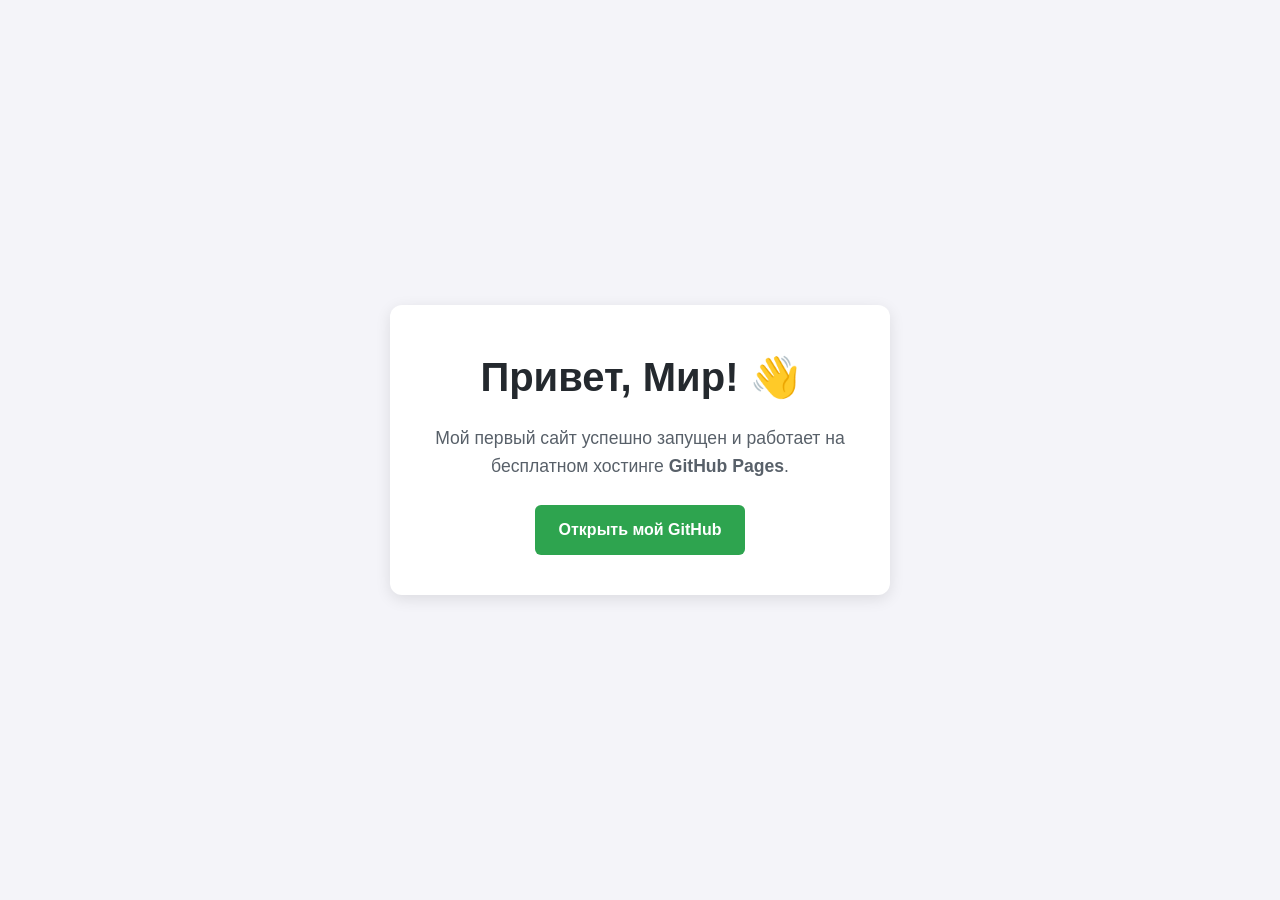
==== index.html @ ba8c6f5c "создание индекс страницы" ====
<!DOCTYPE html>
<html lang="ru">
<head>
    <meta charset="UTF-8">
    <meta name="viewport" content="width=device-width, initial-scale=1.0">
    <title>Мой Сайт на GitHub Pages</title>
    <style>
        /* Базовые стили для обнуления отступов */
        * {
            margin: 0;
            padding: 0;
            box-sizing: border-box;
        }

        body {
            font-family: 'Segoe UI', Tahoma, Geneva, Verdana, sans-serif;
            line-height: 1.6;
            color: #333;
            background-color: #f4f4f9;
            display: flex;
            justify-content: center;
            align-items: center;
            min-height: 100vh;
        }

        /* Контейнер главной карточки */
        .container {
            text-align: center;
            background: #ffffff;
            padding: 40px;
            border-radius: 12px;
            box-shadow: 0 4px 15px rgba(0, 0, 0, 0.1);
            max-width: 500px;
            width: 90%;
        }

        h1 {
            color: #24292e; /* Цвет в стиле GitHub */
            margin-bottom: 15px;
            font-size: 2.5rem;
        }

        p {
            color: #586069;
            margin-bottom: 25px;
            font-size: 1.1rem;
        }

        /* Стильная кнопка */
        .btn {
            display: inline-block;
            background-color: #2ea44f; /* Зеленый цвет GitHub */
            color: white;
            text-decoration: none;
            padding: 12px 24px;
            border-radius: 6px;
            font-weight: bold;
            transition: background 0.2s ease;
        }

        .btn:hover {
            background-color: #2c974b;
        }
    </style>
</head>
<body>

    <div class="container">
        <h1>Привет, Мир! 👋</h1>
        <p>Мой первый сайт успешно запущен и работает на бесплатном хостинге <strong>GitHub Pages</strong>.</p>
        <a href="https://github.com" target="_blank" class="btn">Открыть мой GitHub</a>
    </div>

</body>
</html>
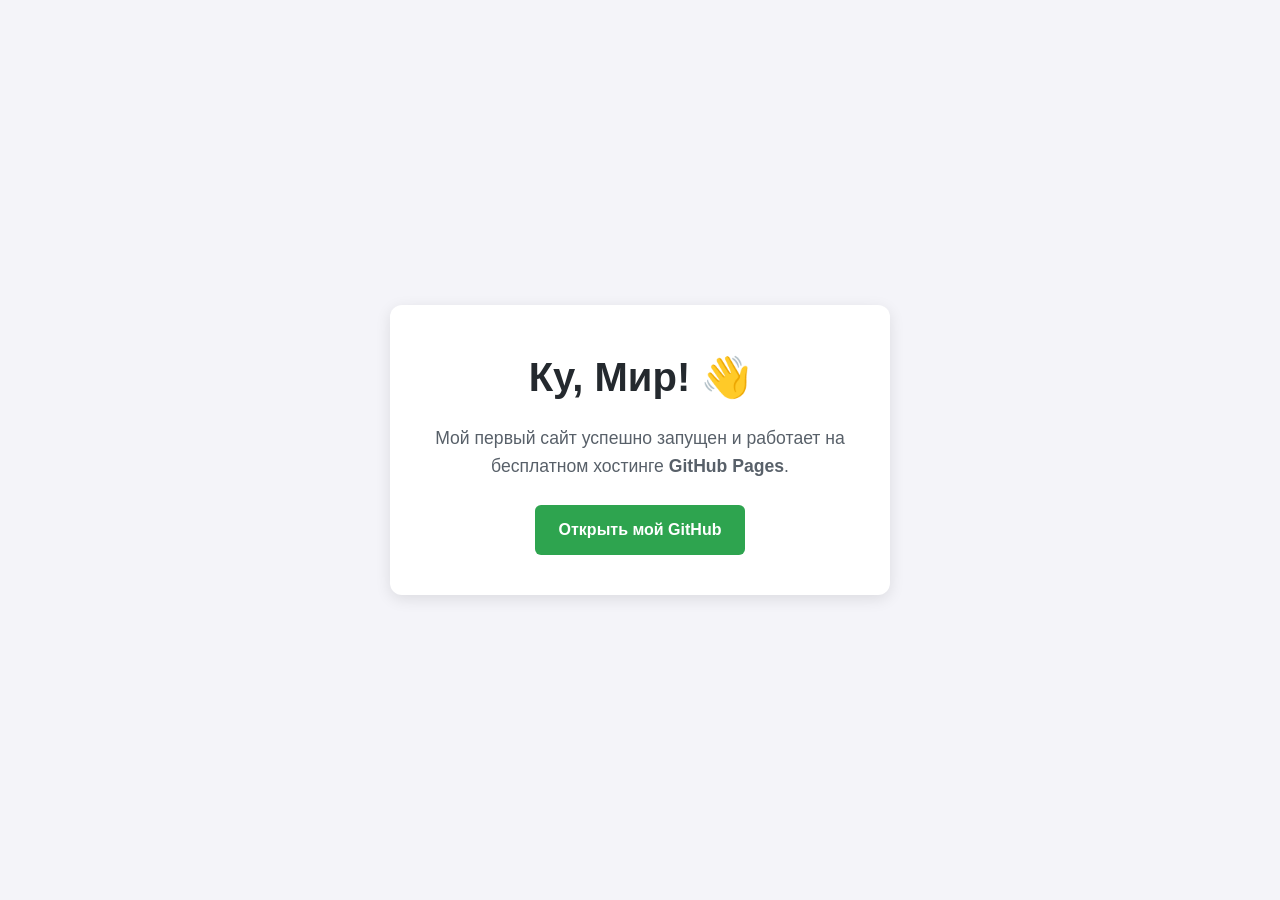
==== commit e97224a7: "первое редактирование" ====
--- a/index.html
+++ b/index.html
@@ -66,7 +66,7 @@
 <body>
 
     <div class="container">
-        <h1>Привет, Мир! 👋</h1>
+        <h1>Ку, Мир! 👋</h1>
         <p>Мой первый сайт успешно запущен и работает на бесплатном хостинге <strong>GitHub Pages</strong>.</p>
         <a href="https://github.com" target="_blank" class="btn">Открыть мой GitHub</a>
     </div>
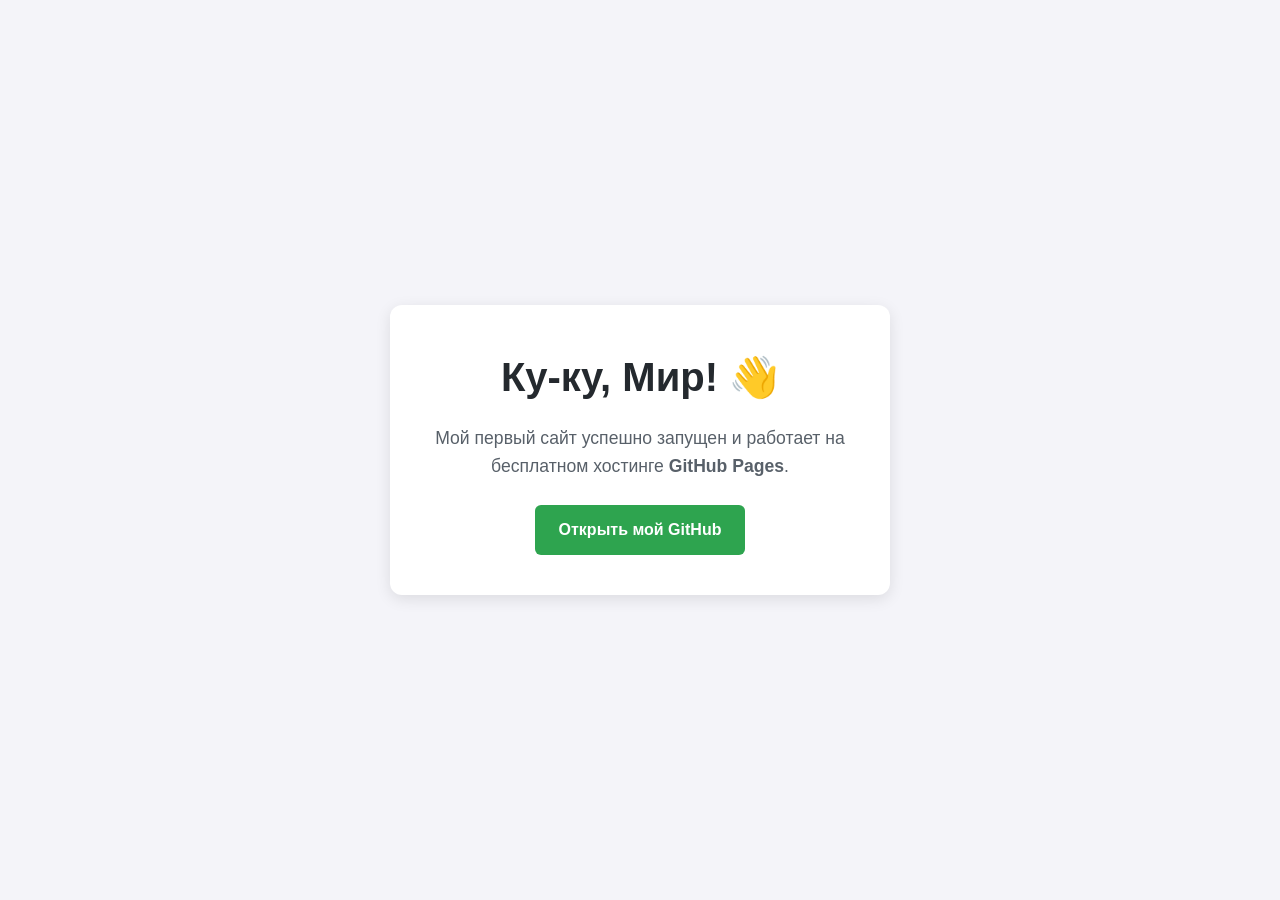
==== commit 29790b8f: "ъх" ====
--- a/index.html
+++ b/index.html
@@ -3,7 +3,7 @@
 <head>
     <meta charset="UTF-8">
     <meta name="viewport" content="width=device-width, initial-scale=1.0">
-    <title>Мой Сайт на GitHub Pages</title>
+    <title>Мой Сайт на GitHub тестируется</title>
     <style>
         /* Базовые стили для обнуления отступов */
         * {
@@ -66,7 +66,7 @@
 <body>
 
     <div class="container">
-        <h1>Ку, Мир! 👋</h1>
+        <h1>Ку-ку, Мир! 👋</h1>
         <p>Мой первый сайт успешно запущен и работает на бесплатном хостинге <strong>GitHub Pages</strong>.</p>
         <a href="https://github.com" target="_blank" class="btn">Открыть мой GitHub</a>
     </div>
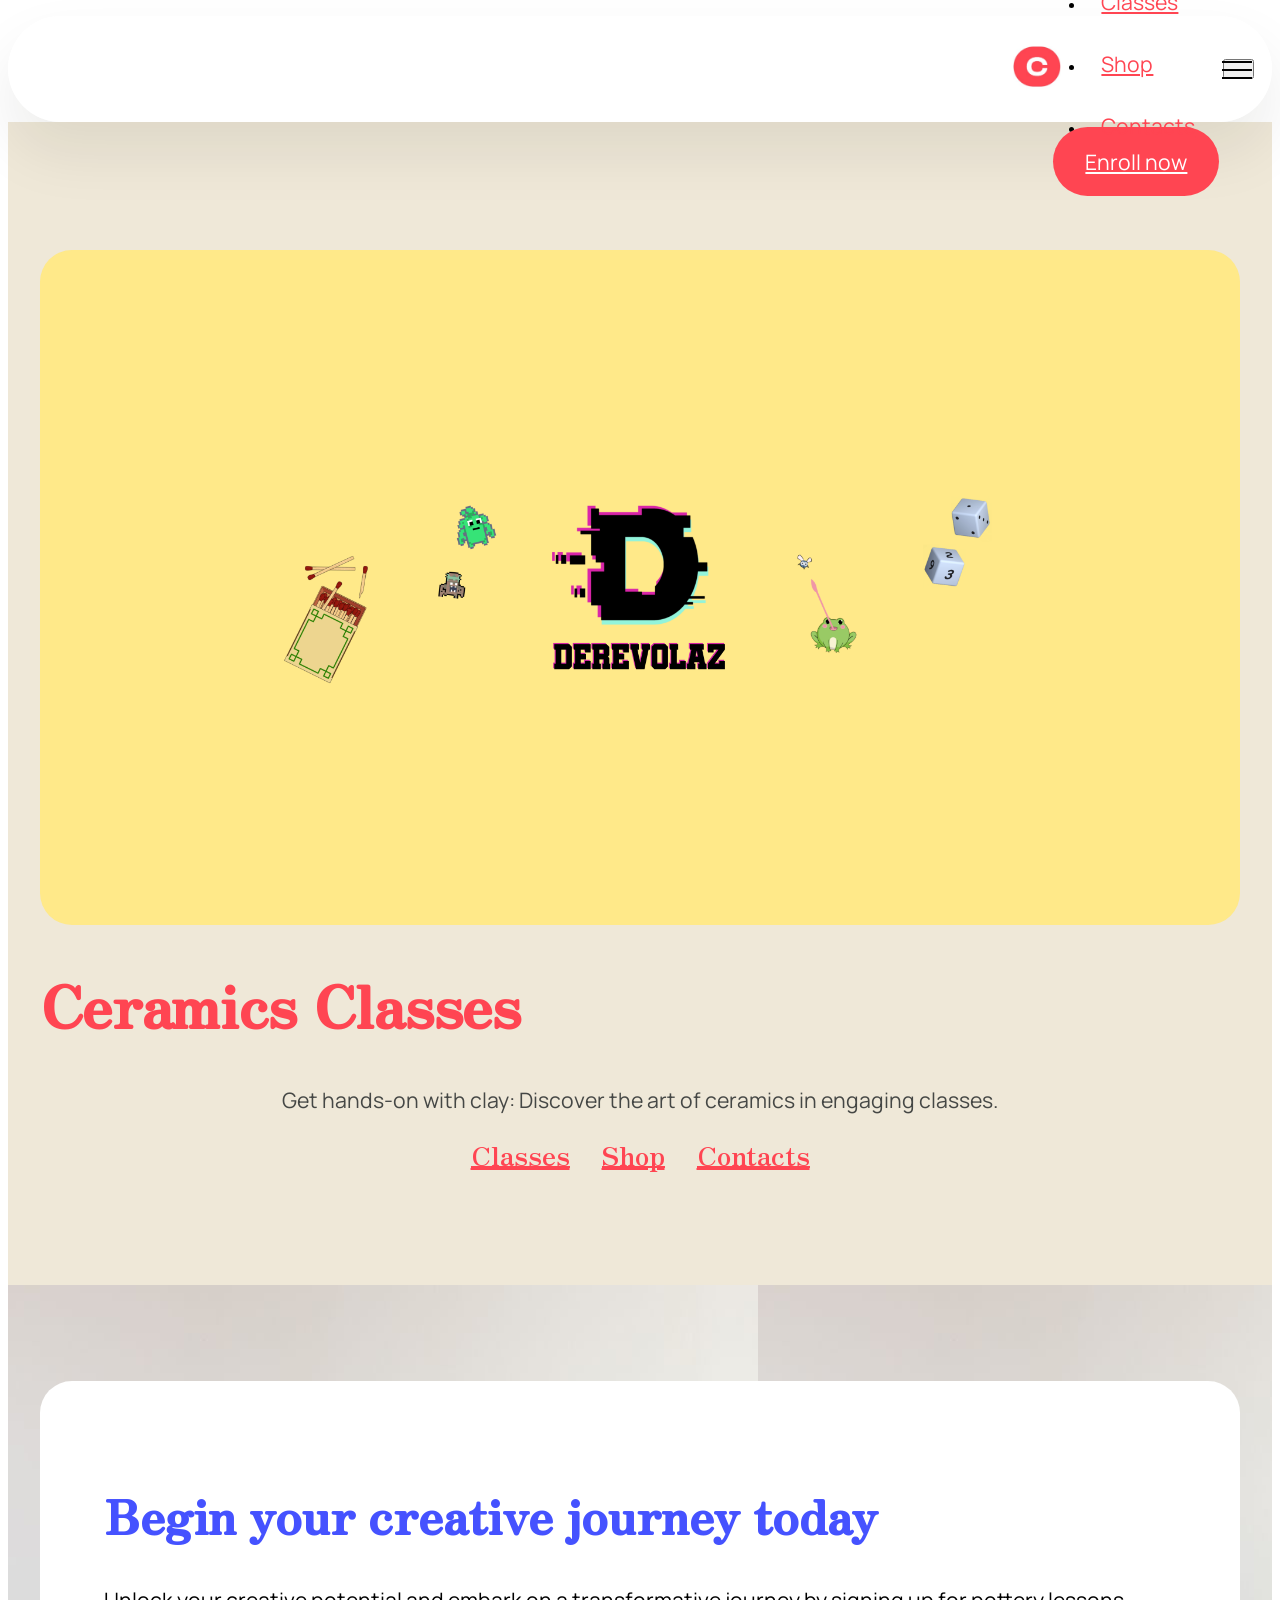
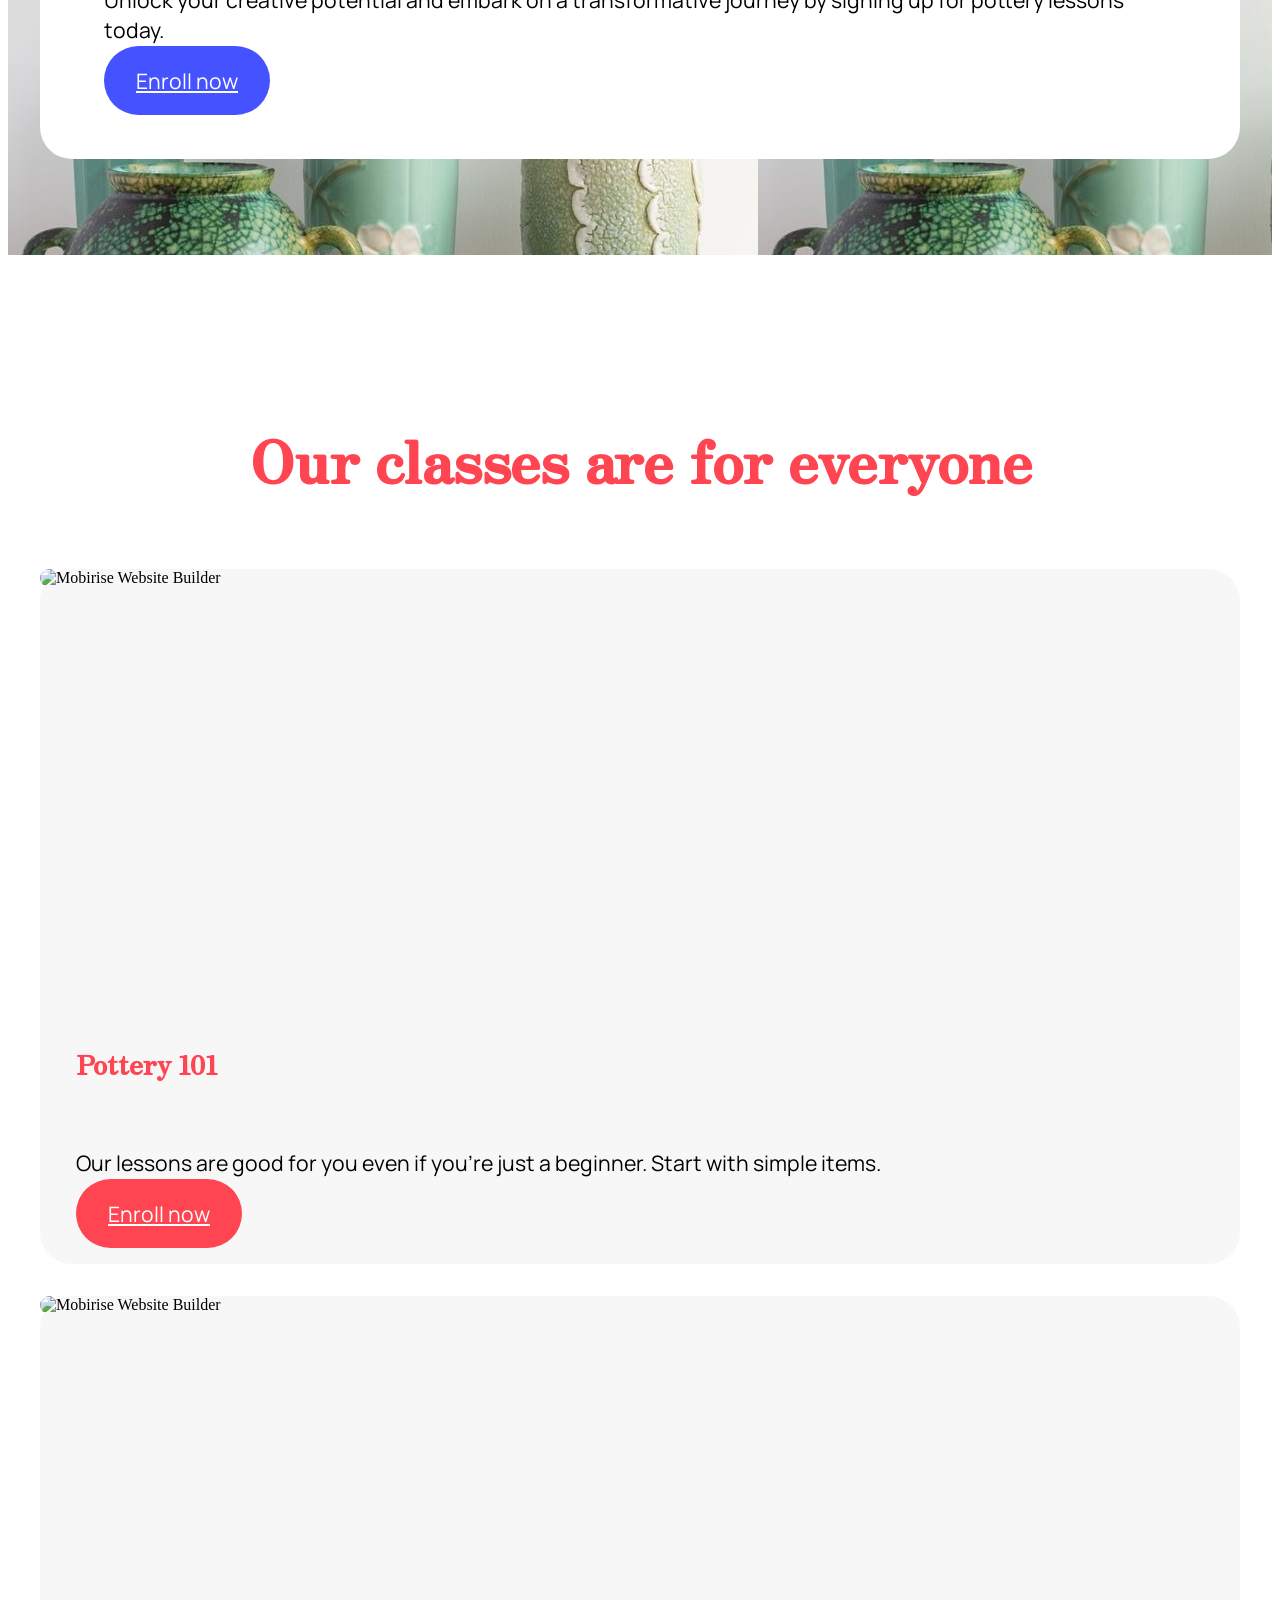
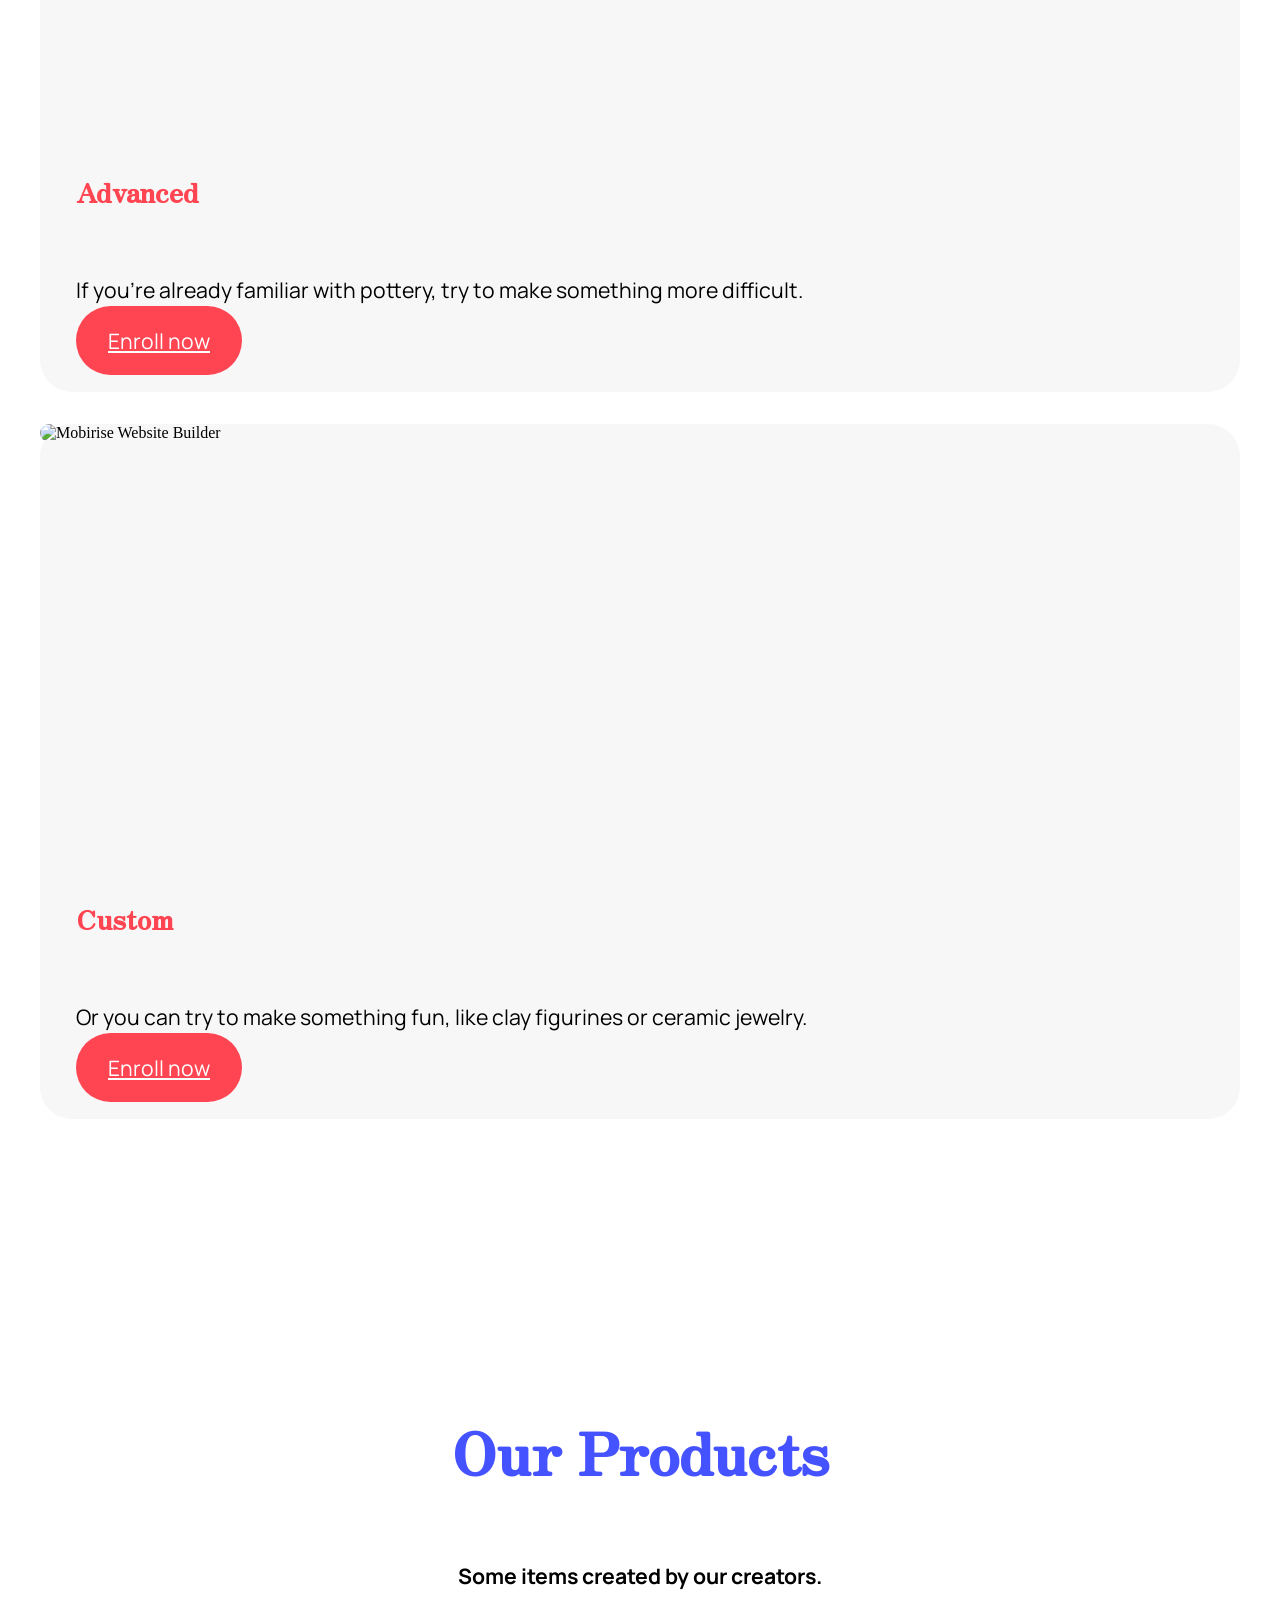
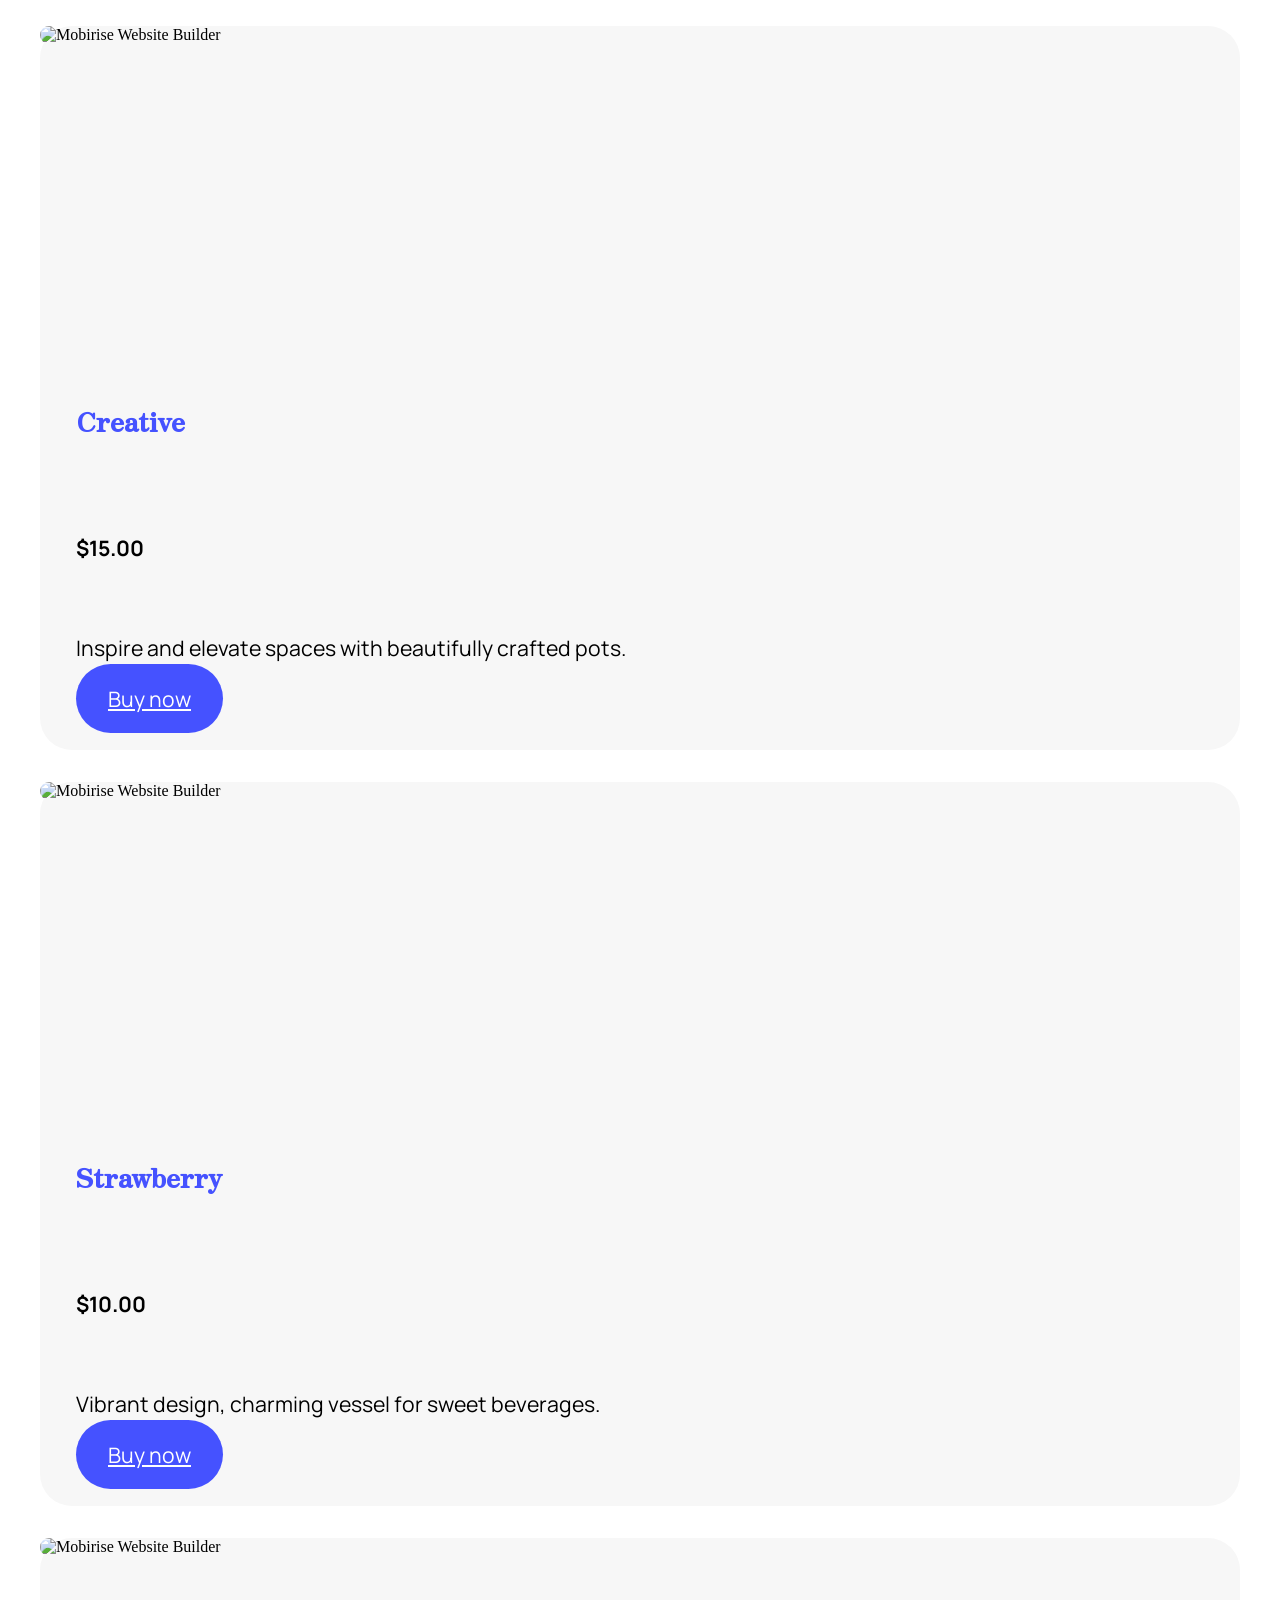
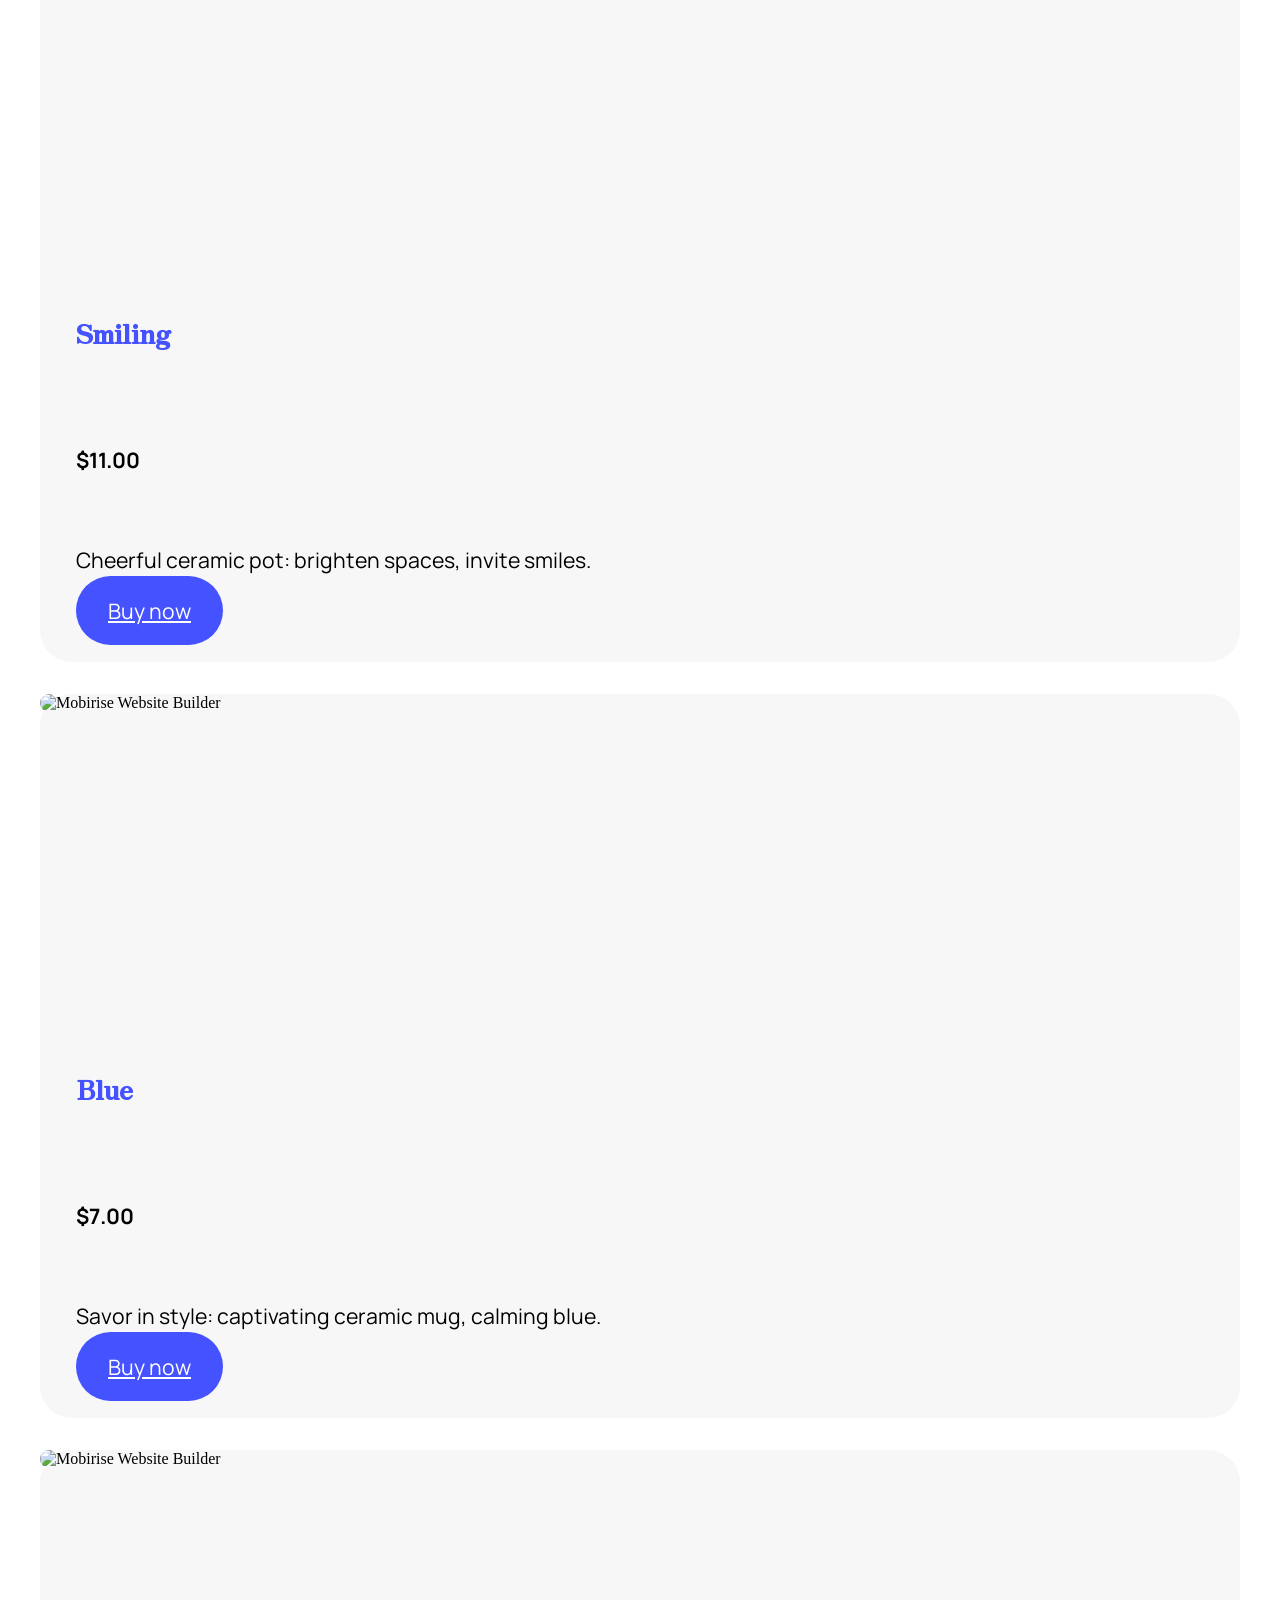
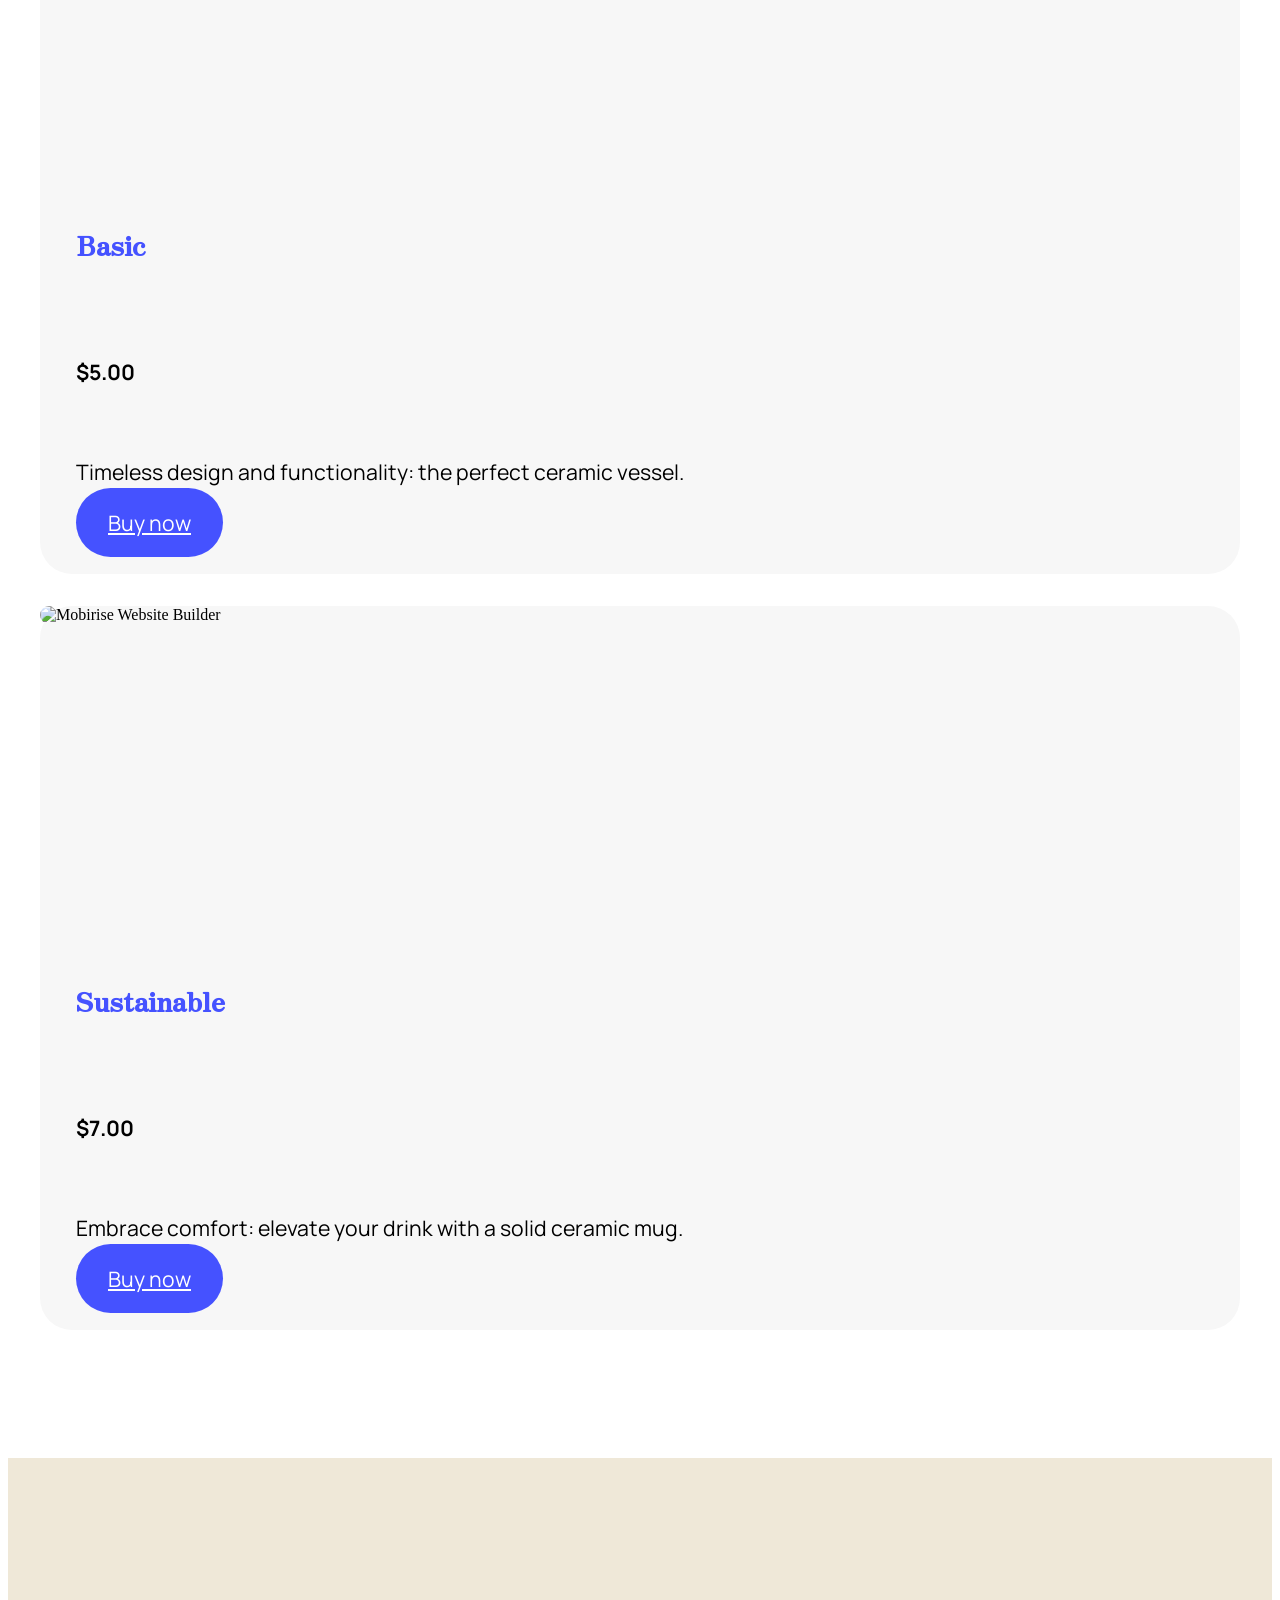
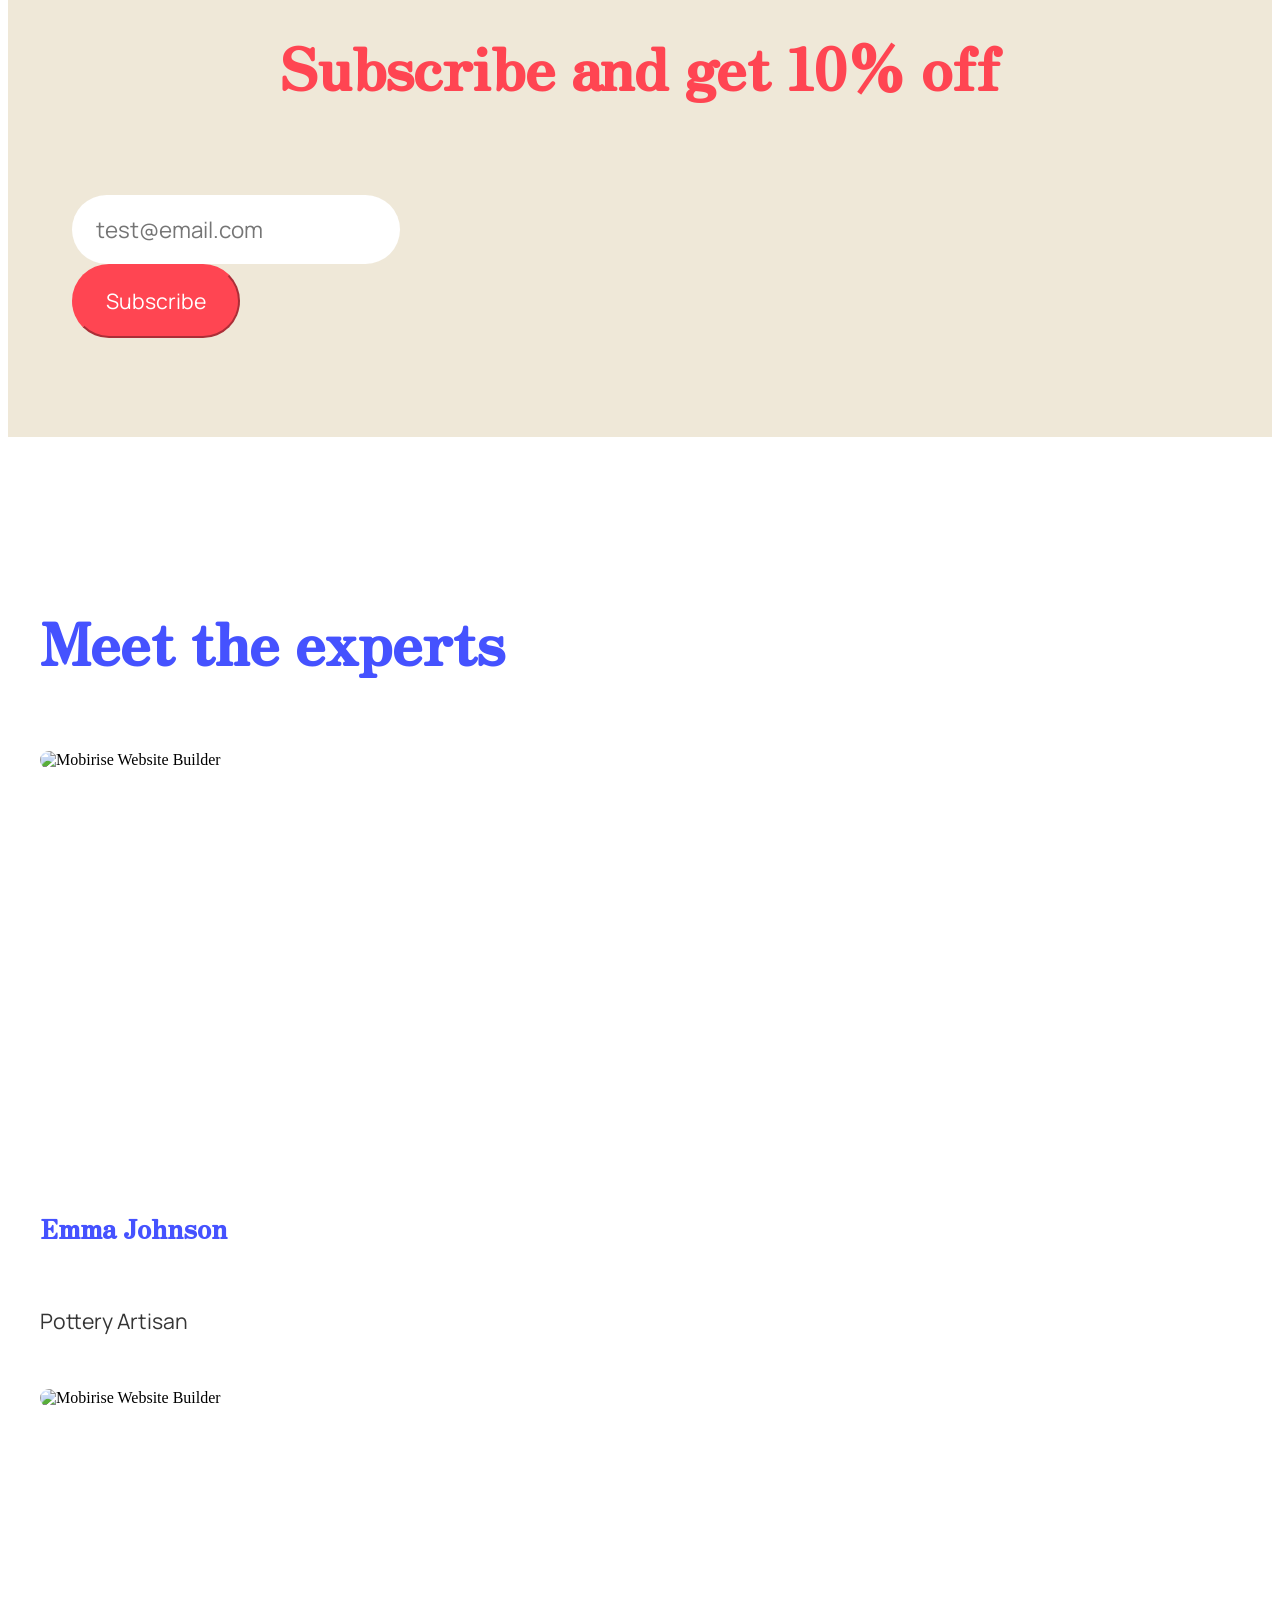
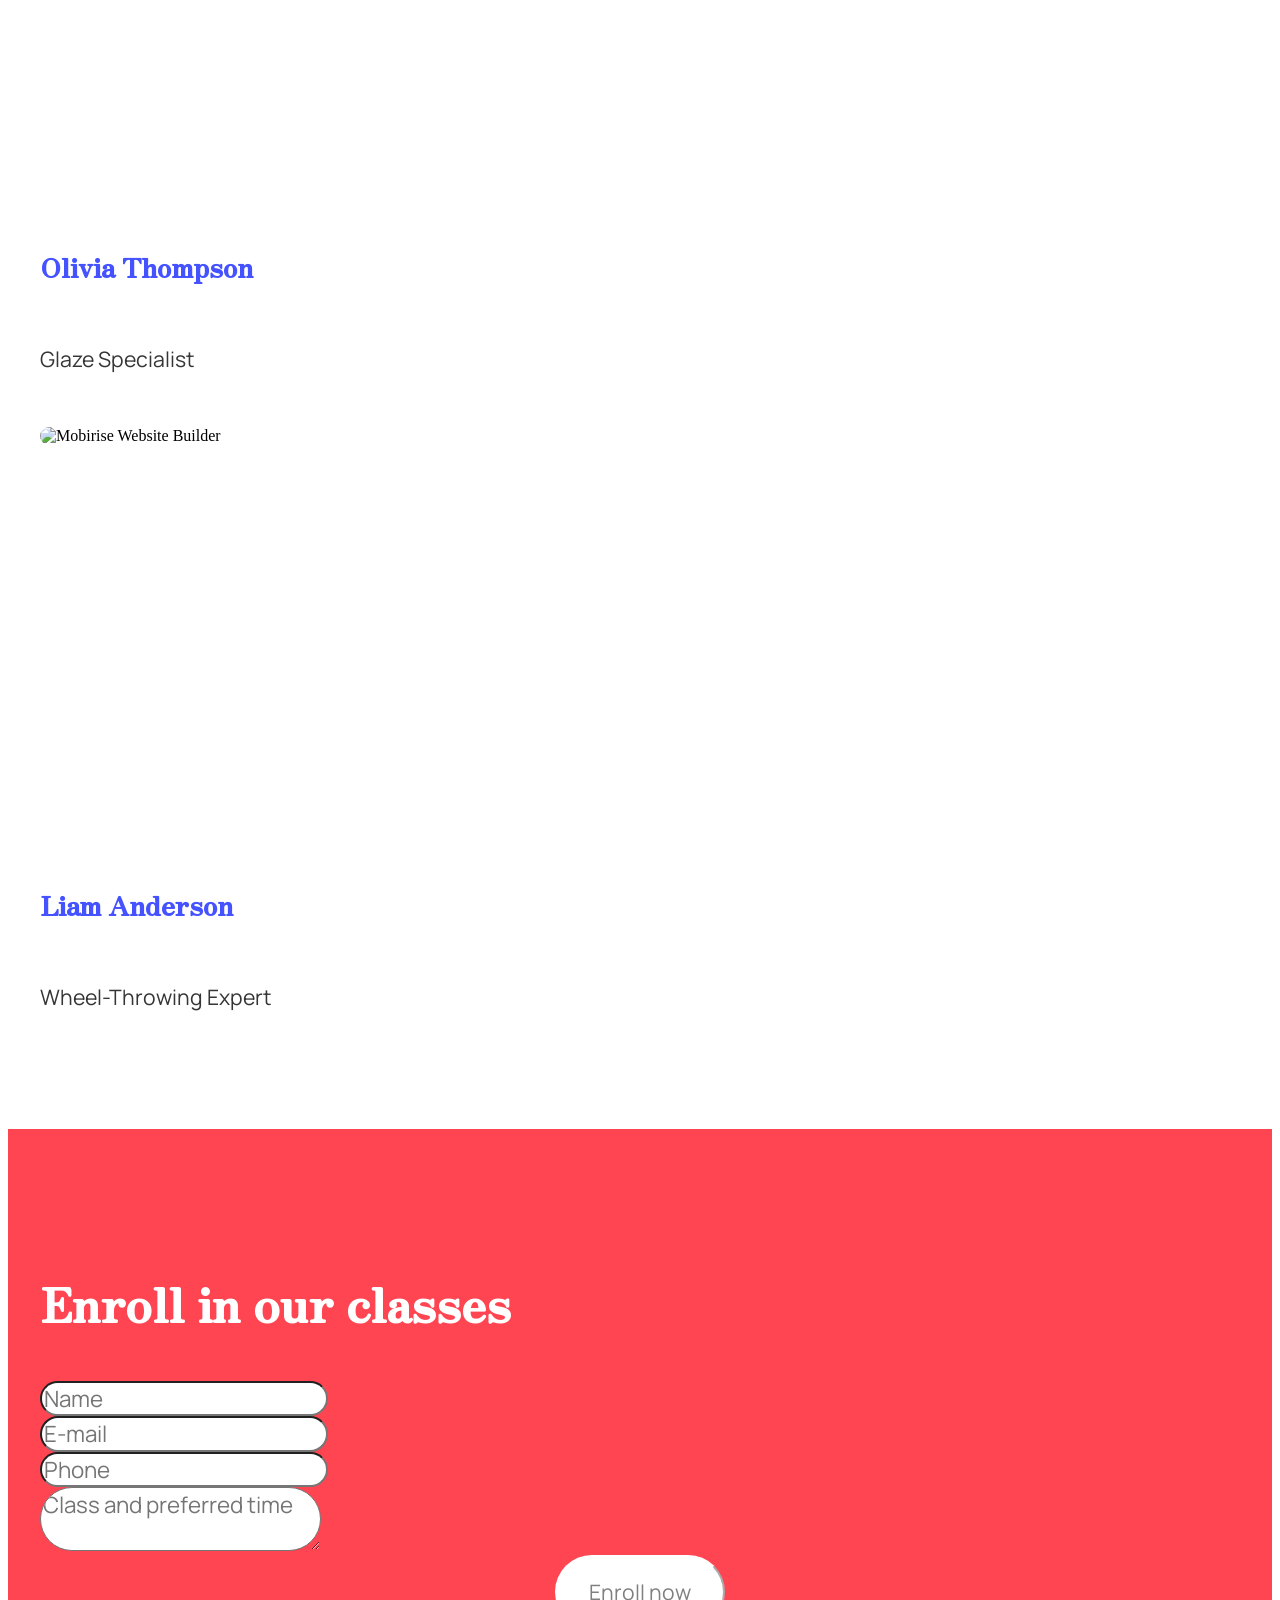
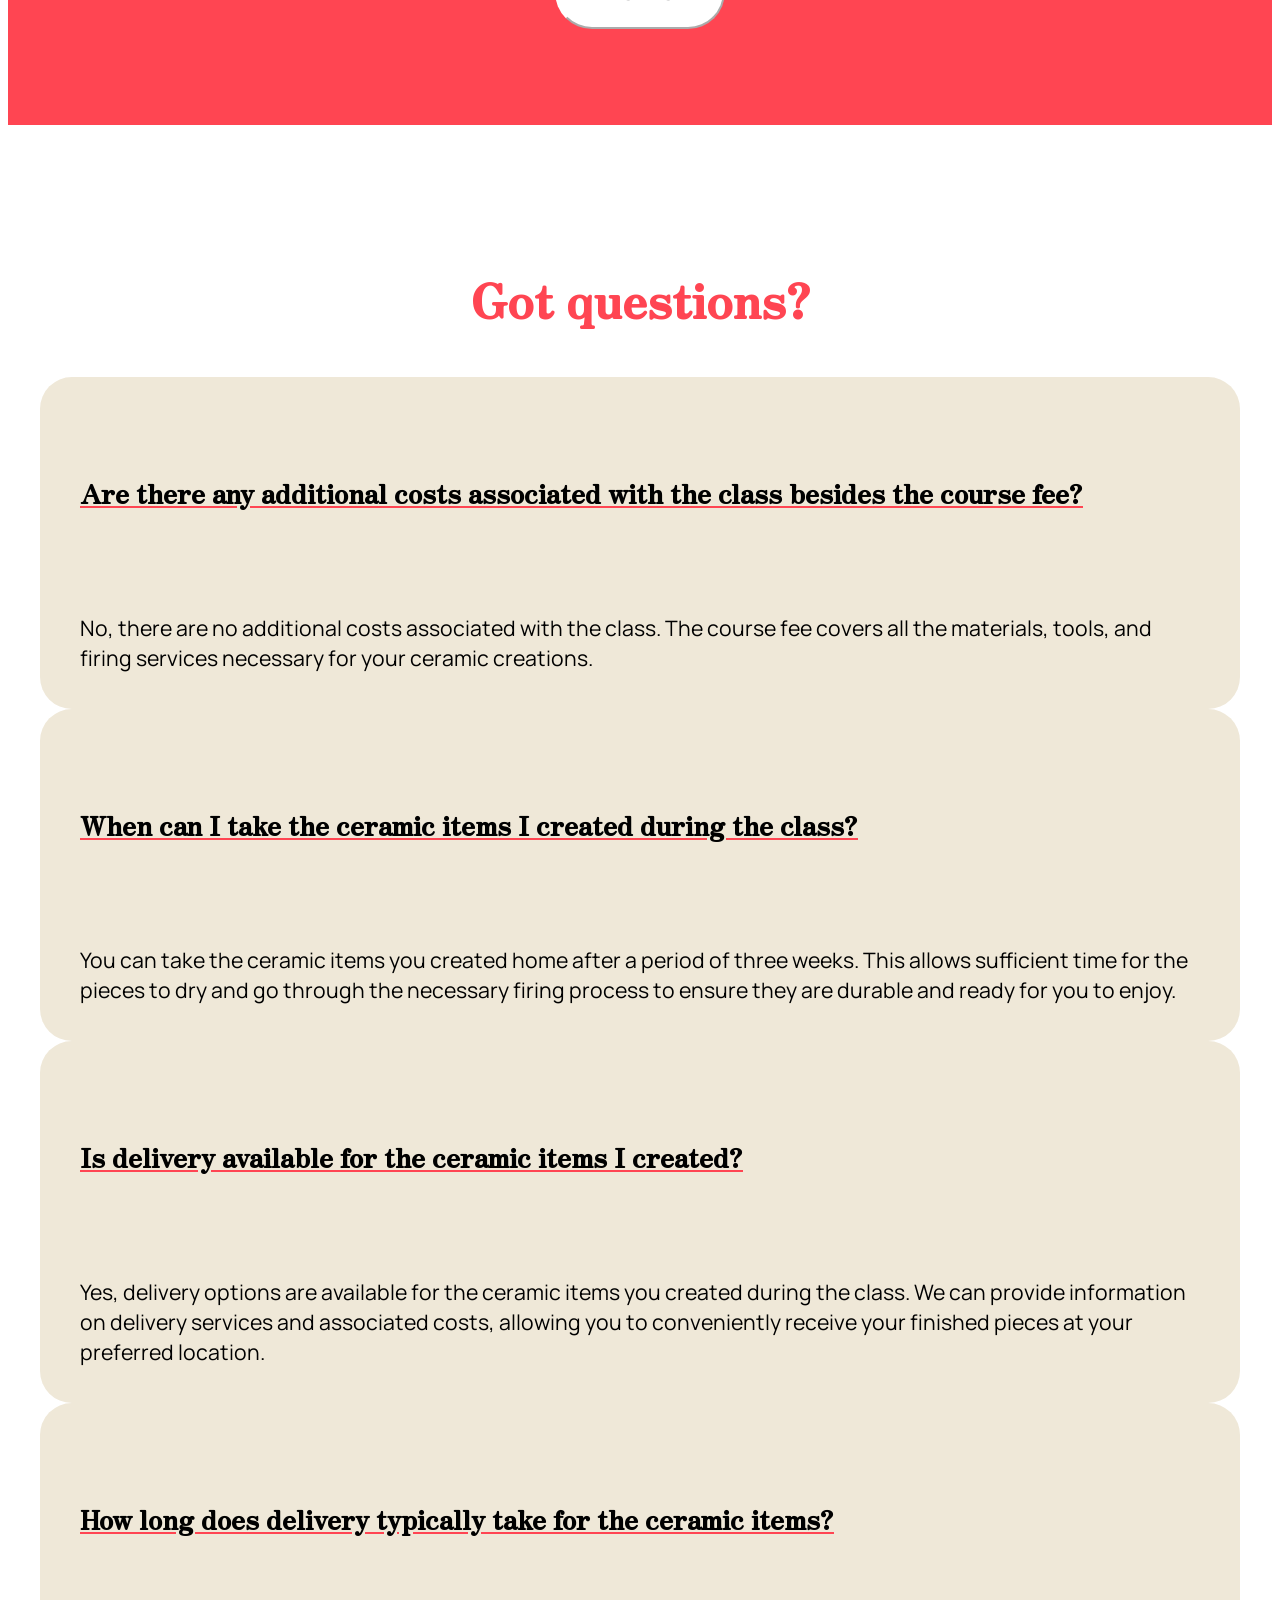
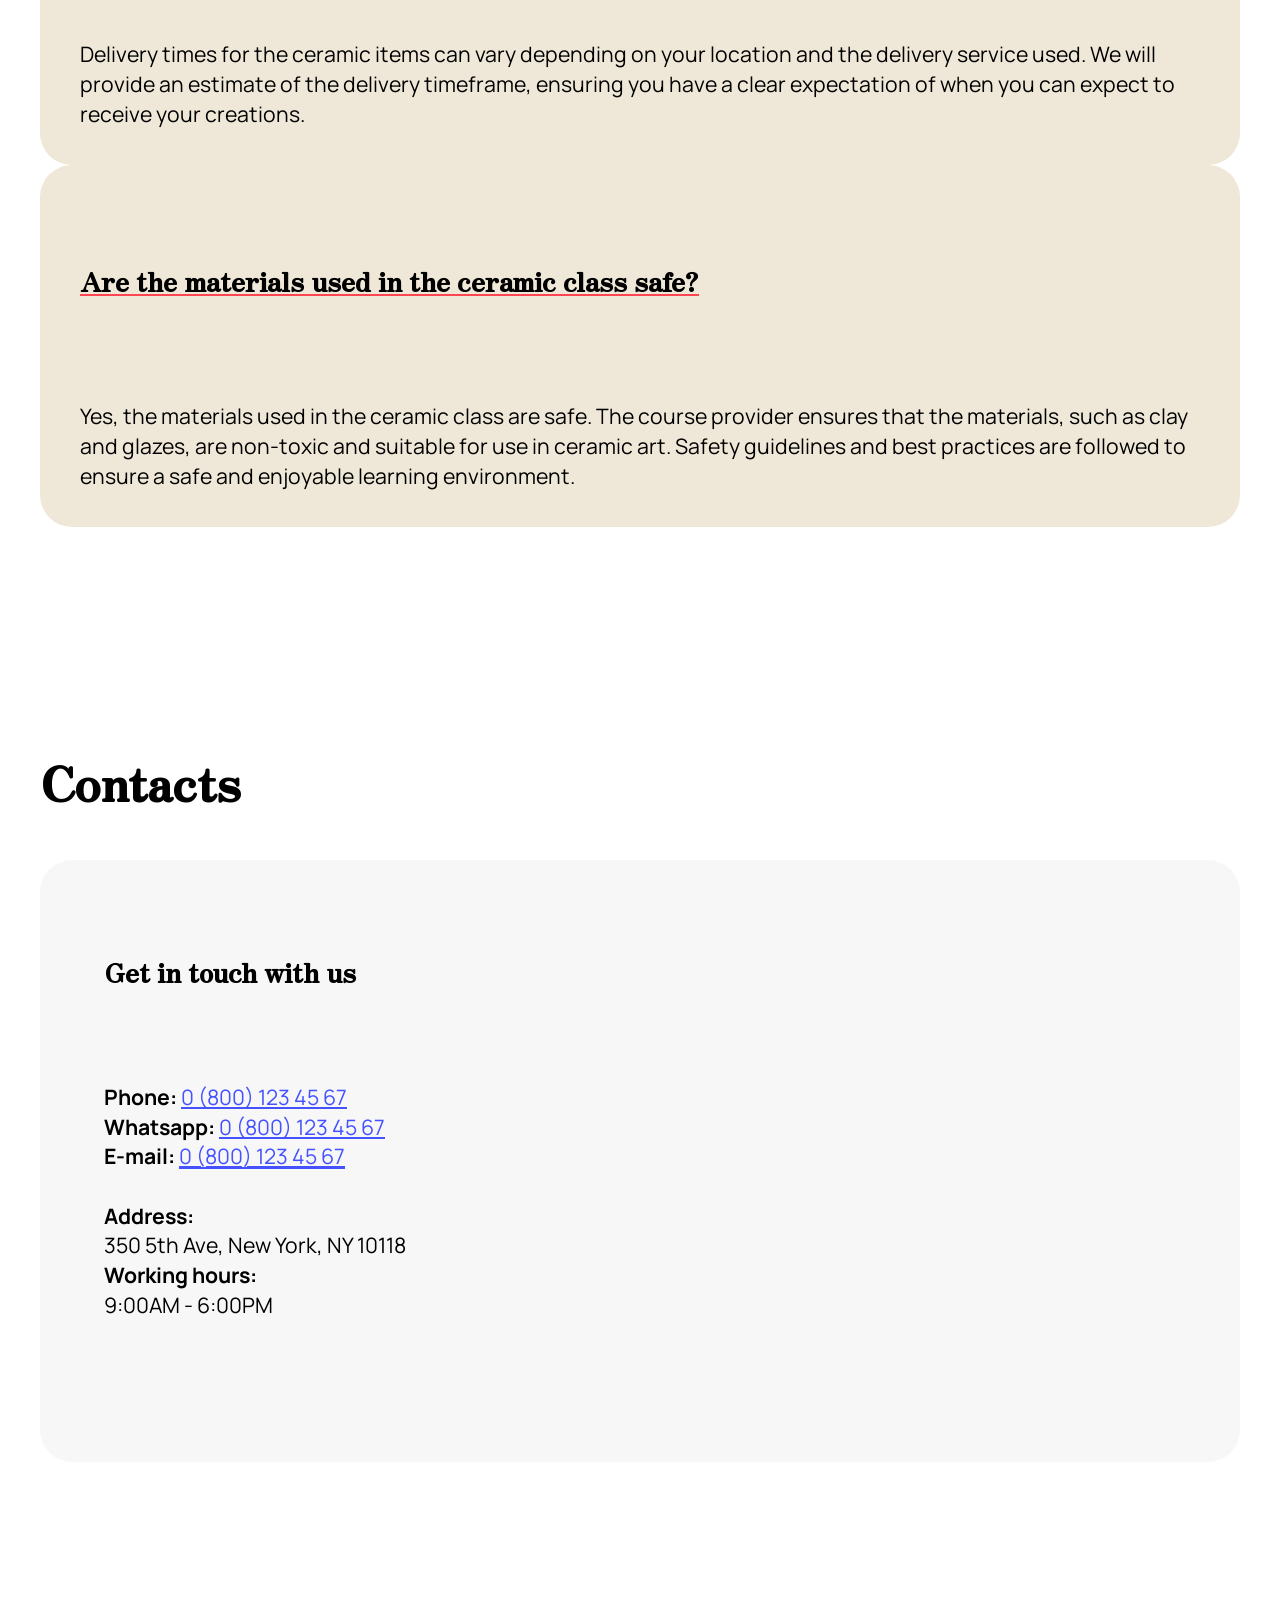
==== commit f2ed6db7: "Add files via upload" ====
--- a/index.html
+++ b/index.html
@@ -1,75 +1,641 @@
-<!DOCTYPE html>
-<html lang="ru">
-<head>
-    <meta charset="UTF-8">
-    <meta name="viewport" content="width=device-width, initial-scale=1.0">
-    <title>Мой Сайт на GitHub тестируется</title>
-    <style>
-        /* Базовые стили для обнуления отступов */
-        * {
-            margin: 0;
-            padding: 0;
-            box-sizing: border-box;
-        }
-
-        body {
-            font-family: 'Segoe UI', Tahoma, Geneva, Verdana, sans-serif;
-            line-height: 1.6;
-            color: #333;
-            background-color: #f4f4f9;
-            display: flex;
-            justify-content: center;
-            align-items: center;
-            min-height: 100vh;
-        }
-
-        /* Контейнер главной карточки */
-        .container {
-            text-align: center;
-            background: #ffffff;
-            padding: 40px;
-            border-radius: 12px;
-            box-shadow: 0 4px 15px rgba(0, 0, 0, 0.1);
-            max-width: 500px;
-            width: 90%;
-        }
-
-        h1 {
-            color: #24292e; /* Цвет в стиле GitHub */
-            margin-bottom: 15px;
-            font-size: 2.5rem;
-        }
-
-        p {
-            color: #586069;
-            margin-bottom: 25px;
-            font-size: 1.1rem;
-        }
-
-        /* Стильная кнопка */
-        .btn {
-            display: inline-block;
-            background-color: #2ea44f; /* Зеленый цвет GitHub */
-            color: white;
-            text-decoration: none;
-            padding: 12px 24px;
-            border-radius: 6px;
-            font-weight: bold;
-            transition: background 0.2s ease;
-        }
-
-        .btn:hover {
-            background-color: #2c974b;
-        }
-    </style>
-</head>
-<body>
-
-    <div class="container">
-        <h1>Ку-ку, Мир! 👋</h1>
-        <p>Мой первый сайт успешно запущен и работает на бесплатном хостинге <strong>GitHub Pages</strong>.</p>
-        <a href="https://github.com" target="_blank" class="btn">Открыть мой GitHub</a>
-    </div>
-
-</body>
-</html>
+<!DOCTYPE html>
+<html  >
+<head>
+  <!-- Site made with Mobirise Website Builder v6.1.12, https://mobirise.com -->
+  <meta charset="UTF-8">
+  <meta http-equiv="X-UA-Compatible" content="IE=edge">
+  <meta name="generator" content="Mobirise v6.1.12, mobirise.com">
+  <meta name="viewport" content="width=device-width, initial-scale=1, minimum-scale=1">
+  <link rel="shortcut icon" href="assets/images/screenshot-116.jpg" type="image/x-icon">
+  <meta name="description" content="">
+  
+  
+  <title>Home</title>
+  <link rel="stylesheet" href="assets/web/assets/mobirise-icons2/mobirise2.css">
+  <link rel="stylesheet" href="assets/bootstrap/css/bootstrap.min.css">
+  <link rel="stylesheet" href="assets/animatecss/animate.css">
+  <link rel="stylesheet" href="assets/dropdown/css/style.css">
+  <link rel="stylesheet" href="assets/socicon/css/styles.css">
+  <link rel="stylesheet" href="assets/theme/css/style.css">
+  <link rel="preload" href="https://fonts.googleapis.com/css?family=Zen+Antique:400&display=swap" as="style" onload="this.onload=null;this.rel='stylesheet'">
+  <noscript><link rel="stylesheet" href="https://fonts.googleapis.com/css?family=Zen+Antique:400&display=swap"></noscript>
+  <link rel="preload" href="https://fonts.googleapis.com/css?family=Manrope:200,300,400,500,600,700,800&display=swap" as="style" onload="this.onload=null;this.rel='stylesheet'">
+  <noscript><link rel="stylesheet" href="https://fonts.googleapis.com/css?family=Manrope:200,300,400,500,600,700,800&display=swap"></noscript>
+  <link rel="preload" as="style" href="assets/mobirise/css/mbr-additional.css?v=Y5Imvc"><link rel="stylesheet" href="assets/mobirise/css/mbr-additional.css?v=Y5Imvc" type="text/css">
+
+  
+  
+  
+</head>
+<body>
+  
+  <section data-bs-version="5.1" class="menu menu1 cid-tJGsCG1vVL" once="menu" id="menu01-1">
+	
+
+	<nav class="navbar navbar-dropdown navbar-fixed-top navbar-expand-lg">
+		<div class="container">
+			<div class="navbar-brand">
+				<span class="navbar-logo">
+					<a href="https://mobiri.se">
+						<img src="assets/images/screenshot-116.jpg" alt="Mobirise Website Builder" style="height: 3rem;">
+					</a>
+				</span>
+				
+			</div>
+			<button class="navbar-toggler" type="button" data-toggle="collapse" data-bs-toggle="collapse" data-target="#navbarSupportedContent" data-bs-target="#navbarSupportedContent" aria-controls="navbarNavAltMarkup" aria-expanded="false" aria-label="Toggle navigation">
+				<div class="hamburger">
+					<span></span>
+					<span></span>
+					<span></span>
+					<span></span>
+				</div>
+			</button>
+			<div class="collapse navbar-collapse" id="navbarSupportedContent">
+				<ul class="navbar-nav nav-dropdown" data-app-modern-menu="true"><li class="nav-item">
+						<a class="nav-link link text-primary display-4" href="index.html#features04-3">Classes</a>
+					</li>
+					<li class="nav-item">
+						<a class="nav-link link text-primary display-4" href="index.html#top" aria-expanded="false">Shop</a>
+					</li>
+					<li class="nav-item">
+						<a class="nav-link link text-primary display-4" href="index.html#contacts3-1">Contacts</a>
+					</li></ul>
+				
+				<div class="navbar-buttons mbr-section-btn"><a class="btn btn-primary display-4" href="index.html#form02-0"> Enroll now</a></div>
+			</div>
+		</div>
+	</nav>
+</section>
+
+<section data-bs-version="5.1" class="header16 cid-tJGs7X2OSn" id="header16-0">
+  
+
+  
+  
+
+  <div class="text-center container">
+    <div class="row justify-content-center mb-4">
+      <div class="col-12 col-lg-12">
+        <div class="image-wrap">
+          <img src="assets/images/logo-fon-youtybe-40962304.png" alt="Mobirise Website Builder">
+        </div>
+      </div>
+    </div>
+    <div class="row justify-content-center">
+      <div class="col-md-12 col-lg-9">
+        <h1 class="mbr-section-title mbr-fonts-style mt-4 display-1"><strong>Ceramics Classes</strong></h1>
+        <p class="mbr-text mbr-fonts-style mt-4 display-7">Get hands-on with clay: Discover the art of ceramics in engaging classes.</p>
+        <div class="row-links mt-4">
+          <ul class="header-menu">
+            
+            
+            
+            
+          <li class="header-menu-item mbr-fonts-style display-5"><a href="index.html#features04-3" class="text-primary">Classes</a></li><li class="header-menu-item mbr-fonts-style display-5"><a href="index.html#features04-5" class="text-primary">Shop</a></li><li class="header-menu-item mbr-fonts-style display-5"><a href="index.html#contacts3-1" class="text-primary">Contacts</a></li></ul>
+        </div>
+      </div>
+    </div>
+  </div>
+</section>
+
+<section data-bs-version="5.1" class="header14 cid-tJGD1DIY2H" id="header14-2">
+	
+
+	
+	<div class="mbr-overlay" style="opacity: 0.3; background-color: rgb(255, 255, 255);"></div>
+	<div class="container">
+		<div class="row justify-content-center">
+			<div class="card col-12 col-md-12 col-lg-8">
+				<div class="card-wrapper">
+					<div class="card-box align-center">
+						<h1 class="card-title mbr-fonts-style mb-4 display-2"><strong>Begin your creative journey today</strong></h1>
+						<p class="mbr-text mbr-fonts-style mb-4 display-7">
+							Unlock your creative potential and embark on a transformative journey by signing up for pottery lessons today.
+						</p>
+						<div class="mbr-section-btn mt-4"><a class="btn btn-secondary display-7" href="index.html#form02-0">Enroll now</a></div>
+					</div>
+				</div>
+			</div>
+		</div>
+	</div>
+</section>
+
+<section data-bs-version="5.1" class="features4 cid-tJGEoKGifq" id="features04-3">
+	
+	
+	<div class="container">
+		<div class="mbr-section-head mb-5">
+			<h4 class="mbr-section-title mbr-fonts-style align-left mb-3 display-1"><strong>Our classes are for everyone</strong></h4>
+			
+			
+		</div>
+		<div class="row">
+			<div class="item features-image col-12 col-md-6 col-lg-4">
+				<div class="item-wrapper">
+					<div class="item-img">
+						<img src="assets/images/clayton-robbins-e3b0j05ic20-unsplash-1.jpg" alt="Mobirise Website Builder">
+					</div>
+					<div class="item-content">
+						<h5 class="item-title mbr-fonts-style display-5"><strong>Pottery 101</strong></h5>
+						
+						<p class="mbr-text mbr-fonts-style display-7">
+							Our lessons are good for you even if you're just a beginner. Start with simple items.
+						</p>
+						<div class="mbr-section-btn item-footer"><a href="index.html#form02-0" class="btn item-btn btn-primary display-7">Enroll now</a></div>
+					</div>
+
+				</div>
+			</div>
+			<div class="item features-image col-12 col-md-6 col-lg-4">
+				<div class="item-wrapper">
+					<div class="item-img">
+						<img src="assets/images/clayton-robbins-ypynhyr7xrs-unsplash-1.jpg" alt="Mobirise Website Builder">
+					</div>
+					<div class="item-content">
+						<h5 class="item-title mbr-fonts-style display-5">
+							<strong>Advanced</strong>
+						</h5>
+						
+						<p class="mbr-text mbr-fonts-style display-7">
+							If you're already familiar with pottery, try to make something more difficult.
+						</p>
+						<div class="mbr-section-btn item-footer"><a href="index.html#form02-0" class="btn item-btn btn-primary display-7">Enroll now</a></div>
+					</div>
+				</div>
+			</div>
+			<div class="item features-image col-12 col-md-6 col-lg-4">
+				<div class="item-wrapper">
+					<div class="item-img">
+						<img src="assets/images/clayton-robbins-kmzrutvsqai-unsplash-1.jpg" alt="Mobirise Website Builder">
+					</div>
+					<div class="item-content">
+						<h5 class="item-title mbr-fonts-style display-5">
+							<strong>Custom</strong></h5>
+						
+						<p class="mbr-text mbr-fonts-style display-7">
+							Or you can try to make something fun, like clay figurines or ceramic jewelry.<br>
+						</p>
+						<div class="mbr-section-btn item-footer"><a href="index.html#form02-0" class="btn item-btn btn-primary display-7">Enroll now</a></div>
+					</div>
+				</div>
+			</div>
+			
+			
+			
+		</div>
+	</div>
+</section>
+
+<section data-bs-version="5.1" class="features4 cid-tJGKiS9ad3" id="features04-5">
+	
+	
+	<div class="container">
+		<div class="mbr-section-head mb-5">
+			<h4 class="mbr-section-title mbr-fonts-style align-left mb-3 display-1">
+				<strong>Our Products</strong>
+			</h4>
+			<h5 class="mbr-section-subtitle mbr-fonts-style align-left mb-3 display-7">Some items created by our creators.</h5>
+			
+		</div>
+		<div class="row">
+			
+			<div class="item features-image col-12 col-md-6 col-lg-4 active">
+				<div class="item-wrapper">
+					<div class="item-img">
+						<img src="assets/images/fernando-lavin-qxaavqecvew-unsplash-1.jpg" alt="Mobirise Website Builder" data-slide-to="0" data-bs-slide-to="0">
+					</div>
+					<div class="item-content">
+						<h5 class="item-title mbr-fonts-style display-5">
+							<strong>Creative</strong>
+						</h5>
+						<h6 class="item-subtitle mbr-fonts-style display-7">
+							<strong>$15.00</strong>
+						</h6>
+						<p class="mbr-text mbr-fonts-style display-7">
+							Inspire and elevate spaces with beautifully crafted pots.
+						</p>
+						<div class="mbr-section-btn item-footer"><a href="" class="btn item-btn btn-secondary display-7">Buy now</a></div>
+					</div>
+				</div>
+			</div><div class="item features-image col-12 col-md-6 col-lg-4">
+				<div class="item-wrapper">
+					<div class="item-img">
+						<img src="assets/images/grant-durr-vfgskggimaa-unsplash-1.jpg" alt="Mobirise Website Builder" data-slide-to="1" data-bs-slide-to="1">
+					</div>
+					<div class="item-content">
+						<h5 class="item-title mbr-fonts-style display-5">
+							<strong>Strawberry</strong>
+						</h5>
+						<h6 class="item-subtitle mbr-fonts-style display-7">
+							<strong>$10.00</strong>
+						</h6>
+						<p class="mbr-text mbr-fonts-style display-7">
+							Vibrant design, charming vessel for sweet beverages.
+						</p>
+						<div class="mbr-section-btn item-footer"><a href="" class="btn item-btn btn-secondary display-7">Buy now</a></div>
+					</div>
+
+				</div>
+			</div>
+			<div class="item features-image col-12 col-md-6 col-lg-4">
+				<div class="item-wrapper">
+					<div class="item-img">
+						<img src="assets/images/faria-anzum-onk9ilkizs4-unsplash.jpg" alt="Mobirise Website Builder" data-slide-to="1" data-bs-slide-to="1">
+					</div>
+					<div class="item-content">
+						<h5 class="item-title mbr-fonts-style display-5">
+							<strong>Smiling</strong>
+						</h5>
+						<h6 class="item-subtitle mbr-fonts-style display-7">
+							<strong>$11.00</strong>
+						</h6>
+						<p class="mbr-text mbr-fonts-style display-7">
+							Cheerful ceramic pot: brighten spaces, invite smiles.<br>
+						</p>
+						<div class="mbr-section-btn item-footer"><a href="" class="btn item-btn btn-secondary display-7">Buy now</a></div>
+					</div>
+				</div>
+			</div>
+			<div class="item features-image col-12 col-md-6 col-lg-4">
+				<div class="item-wrapper">
+					<div class="item-img">
+						<img src="assets/images/christy-moyer-5ippjvbbyo-unsplash.jpg" alt="Mobirise Website Builder" data-slide-to="3" data-bs-slide-to="3">
+					</div>
+					<div class="item-content">
+						<h5 class="item-title mbr-fonts-style display-5">
+							<strong>Blue</strong>
+						</h5>
+						<h6 class="item-subtitle mbr-fonts-style display-7">
+							<strong>$7.00</strong>
+						</h6>
+						<p class="mbr-text mbr-fonts-style display-7">
+							Savor in style: captivating ceramic mug, calming blue.<br>
+						</p>
+						<div class="mbr-section-btn item-footer"><a href="" class="btn item-btn btn-secondary display-7">Buy now</a></div>
+					</div>
+				</div>
+			</div><div class="item features-image col-12 col-md-6 col-lg-4">
+				<div class="item-wrapper">
+					<div class="item-img">
+						<img src="assets/images/amin-hasani-kiifsibhkqw-unsplash.jpg" alt="Mobirise Website Builder" data-slide-to="4" data-bs-slide-to="4">
+					</div>
+					<div class="item-content">
+						<h5 class="item-title mbr-fonts-style display-5">
+							<strong>Basic</strong>
+						</h5>
+						<h6 class="item-subtitle mbr-fonts-style display-7">
+							<strong>$5.00</strong>
+						</h6>
+						<p class="mbr-text mbr-fonts-style display-7">
+							Timeless design and functionality: the perfect ceramic vessel.<br>
+						</p>
+						<div class="mbr-section-btn item-footer"><a href="" class="btn item-btn btn-secondary display-7">Buy now</a></div>
+					</div>
+				</div>
+			</div>
+			
+			<div class="item features-image col-12 col-md-6 col-lg-4">
+				<div class="item-wrapper">
+					<div class="item-img">
+						<img src="assets/images/annie-spratt-n42ogaqn32o-unsplash.jpg" alt="Mobirise Website Builder" data-slide-to="4" data-bs-slide-to="4">
+					</div>
+					<div class="item-content">
+						<h5 class="item-title mbr-fonts-style display-5">
+							<strong>Sustainable</strong>
+						</h5>
+						<h6 class="item-subtitle mbr-fonts-style display-7">
+							<strong>$7.00</strong>
+						</h6>
+						<p class="mbr-text mbr-fonts-style display-7">
+							Embrace comfort: elevate your drink with a solid ceramic mug.<br>
+						</p>
+						<div class="mbr-section-btn item-footer"><a href="" class="btn item-btn btn-secondary display-7">Buy now</a></div>
+					</div>
+				</div>
+			</div>
+		</div>
+	</div>
+</section>
+
+<section data-bs-version="5.1" class="form1 cid-tJGQpvh1d5" id="form01-6">
+	
+
+	
+
+	<div class="container-fluid">
+		<div class="row content-wrapper justify-content-center">
+			<div class="col-lg-7 mbr-form">
+				<div class="col-lg-12 col-md-12 col-sm-12">
+					<h5 class="mbr-section-title mbr-fonts-style mb-5 display-1"><strong>Subscribe and get 10% off</strong></h5>
+				</div>
+
+				<div class="text-wrapper align-left" data-form-type="formoid">
+					<!--Formbuilder Form-->
+					<form action="https://mobirise.eu/" method="POST" class="mbr-form form-with-styler" data-form-title="Form Name"><input type="hidden" name="email" data-form-email="true" value="omMk6Pv0hgyaBtPZIbiEiuxxjIUK0sQ8TfySCY06CavUDu9+09gFU9FhpsZFvlxBQGks5mNP2nVr2dDZ+kNhPgIQ9UCAErSXoPNcEE/hTLVvmTEXrCF3fNiLh38H4URi">
+						<div class="row">
+							<div hidden="hidden" data-form-alert="" class="alert alert-success col-12">Thanks for filling out the form!</div>
+							<div hidden="hidden" data-form-alert-danger="" class="alert alert-danger col-12">
+								Oops...! some problem!
+							</div>
+						</div>
+						<div class="dragArea row">
+							<div data-for="email" class="col-lg-6 col-md-6 col-sm-12 form-group">
+								<input type="email" name="email" placeholder="test@email.com" data-form-field="email" class="form-control display-7" value="" id="email-form01-6">
+							</div>
+							<div class="col-auto mbr-section-btn"><button type="submit" class="w-100 w-100 w-100 w-100 w-100 w-100 btn btn-primary display-7">Subscribe</button></div>
+						</div>
+					</form>
+					<!--Formbuilder Form-->
+				</div>
+			</div>
+		</div>
+	</div>
+</section>
+
+<section data-bs-version="5.1" class="people3 cid-tJGQCkAyg1" id="people03-7">
+	
+	
+	<div class="container">
+		<div class="mbr-section-head mb-4">
+			<h4 class="mbr-section-title mbr-fonts-style align-center mb-3 display-1">
+				<strong>Meet the experts</strong></h4>
+			
+		</div>
+		<div class="row">
+			<div class="item features-image col-12 col-md-6 col-lg-4">
+				<div class="item-wrapper">
+					<div class="item-img mb-3">
+						<img src="assets/images/team1.jpg" alt="Mobirise Website Builder" title="">
+					</div>
+					<div class="item-content align-left">
+						
+						<h6 class="item-subtitle mbr-fonts-style mb-3 display-5"><strong>Emma Johnson</strong></h6>
+						<p class="mbr-text mbr-fonts-style mt-3 display-7">
+							Pottery Artisan
+						</p>
+					</div>
+					
+				</div>
+			</div>
+			<div class="item features-image col-12 col-md-6 col-lg-4">
+				<div class="item-wrapper">
+					<div class="item-img mb-3">
+						<img src="assets/images/team2.jpg" alt="Mobirise Website Builder" title="">
+					</div>
+					<div class="item-content align-left">
+						
+						<h6 class="item-subtitle mbr-fonts-style mb-3 display-5"><strong>Olivia Thompson</strong></h6>
+						<p class="mbr-text mbr-fonts-style mt-3 display-7">
+							Glaze Specialist
+						</p>
+					</div>
+					
+				</div>
+			</div>
+			<div class="item features-image col-12 col-md-6 col-lg-4">
+				<div class="item-wrapper">
+					<div class="item-img mb-3">
+						<img src="assets/images/team3.jpg" alt="Mobirise Website Builder" title="">
+					</div>
+					<div class="item-content align-left">
+						
+						<h6 class="item-subtitle mbr-fonts-style mb-3 display-5"><strong>Liam Anderson</strong></h6>
+						<p class="mbr-text mbr-fonts-style mt-3 display-7">
+							Wheel-Throwing Expert <br>
+						</p>
+					</div>
+					
+				</div>
+			</div>
+		</div>
+	</div>
+</section>
+
+<section data-bs-version="5.1" class="form5 cid-tL70TtsETn" id="form02-0">
+    
+    
+    <div class="container">
+        <div class="mbr-section-head mb-5">
+            <h3 class="mbr-section-title mbr-fonts-style align-center mb-0 display-2"><strong>Enroll in our classes</strong></h3>
+            
+        </div>
+        <div class="row justify-content-center mt-4">
+            <div class="col-lg-8 mx-auto mbr-form" data-form-type="formoid">
+                <form action="https://mobirise.eu/" method="POST" class="mbr-form form-with-styler" data-form-title="Form Name"><input type="hidden" name="email" data-form-email="true" value="ZvILdT8jclDf6fxnxHOp3pwnbHMFFRWkv3fDd7wTfv6PYlwUvtNj1rEojSXPL6FMDQogPuFhM3PHxIrMVJ8qcIuQkmIH5EVacCF3LPvbMYvzMlo/D6metno2YdW4cauj">
+                    <div class="row">
+                        <div hidden="hidden" data-form-alert="" class="alert alert-success col-12">Thanks for filling out the form!</div>
+                        <div hidden="hidden" data-form-alert-danger="" class="alert alert-danger col-12">
+                            Oops...! some problem!
+                        </div>
+                    </div>
+                    <div class="dragArea row">
+                        <div class="col-md col-sm-12 form-group mb-3" data-for="name">
+                            <input type="text" name="name" placeholder="Name" data-form-field="name" class="form-control" value="" id="name-form02-0">
+                        </div>
+                        <div class="col-md col-sm-12 form-group mb-3" data-for="email">
+                            <input type="email" name="email" placeholder="E-mail" data-form-field="email" class="form-control" value="" id="email-form02-0">
+                        </div>
+                        <div class="col-12 form-group mb-3" data-for="phone">
+                            <input type="tel" name="phone" placeholder="Phone" data-form-field="phone" class="form-control" value="" id="phone-form02-0">
+                        </div>
+                        <div class="col-12 form-group mb-3" data-for="textarea">
+                            <textarea name="textarea" placeholder="Class and preferred time" data-form-field="textarea" class="form-control" id="textarea-form02-0"></textarea>
+                        </div>
+                        <div class="col-lg-12 col-md-12 col-sm-12 align-center mbr-section-btn"><button type="submit" class="btn btn-warning display-7">Enroll now</button></div>
+                    </div>
+                </form>
+            </div>
+        </div>
+    </div>
+</section>
+
+<section data-bs-version="5.1" class="list1 cid-tJGRlgYbKj" id="list01-8">
+	
+	
+	<div class="container">
+		<div class="row justify-content-center">
+			<div class="col-12 col-md-12 col-lg-10 m-auto">
+				<div class="content">
+					<div class="mbr-section-head align-left mb-5">
+						
+						<h3 class="mbr-section-title mb-2 mbr-fonts-style display-2">
+							<strong>Got questions?</strong>
+						</h3>
+					</div>
+					<div id="bootstrap-accordion_8" class="panel-group accordionStyles accordion" role="tablist" aria-multiselectable="true">
+						<div class="card mb-3">
+							<div class="card-header" role="tab" id="headingOne">
+								<a role="button" class="panel-title collapsed" data-toggle="collapse" data-bs-toggle="collapse" data-core="" href="#collapse1_8" aria-expanded="false" aria-controls="collapse1">
+									<h6 class="panel-title-edit mbr-semibold mbr-fonts-style mb-0 display-5">Are there any additional costs associated with the class besides the course fee?</h6>
+									<span class="sign mbr-iconfont mobi-mbri-arrow-down"></span>
+								</a>
+							</div>
+							<div id="collapse1_8" class="panel-collapse noScroll collapse" role="tabpanel" aria-labelledby="headingOne" data-parent="#accordion" data-bs-parent="#bootstrap-accordion_8">
+								<div class="panel-body">
+									<p class="mbr-fonts-style panel-text display-7">
+										No, there are no additional costs associated with the class. The course fee covers all the materials, tools, and firing services necessary for your ceramic creations.
+									</p>
+								</div>
+							</div>
+						</div>
+						<div class="card mb-3">
+							<div class="card-header" role="tab" id="headingOne">
+								<a role="button" class="panel-title collapsed" data-toggle="collapse" data-bs-toggle="collapse" data-core="" href="#collapse2_8" aria-expanded="false" aria-controls="collapse2">
+									<h6 class="panel-title-edit mbr-semibold mbr-fonts-style mb-0 display-5">When can I take the ceramic items I created during the class?</h6>
+									<span class="sign mbr-iconfont mobi-mbri-arrow-down"></span>
+								</a>
+							</div>
+							<div id="collapse2_8" class="panel-collapse noScroll collapse" role="tabpanel" aria-labelledby="headingOne" data-parent="#accordion" data-bs-parent="#bootstrap-accordion_8">
+								<div class="panel-body">
+									<p class="mbr-fonts-style panel-text display-7">
+										You can take the ceramic items you created home after a period of three weeks. This allows sufficient time for the pieces to dry and go through the necessary firing process to ensure they are durable and ready for you to enjoy.
+									</p>
+								</div>
+							</div>
+						</div>
+						<div class="card mb-3">
+							<div class="card-header" role="tab" id="headingOne">
+								<a role="button" class="panel-title collapsed" data-toggle="collapse" data-bs-toggle="collapse" data-core="" href="#collapse3_8" aria-expanded="false" aria-controls="collapse3">
+									<h6 class="panel-title-edit mbr-semibold mbr-fonts-style mb-0 display-5">Is delivery available for the ceramic items I created?</h6>
+									<span class="sign mbr-iconfont mobi-mbri-arrow-down"></span>
+								</a>
+							</div>
+							<div id="collapse3_8" class="panel-collapse noScroll collapse" role="tabpanel" aria-labelledby="headingOne" data-parent="#accordion" data-bs-parent="#bootstrap-accordion_8">
+								<div class="panel-body">
+									<p class="mbr-fonts-style panel-text display-7">
+										Yes, delivery options are available for the ceramic items you created during the class. We can provide information on delivery services and associated costs, allowing you to conveniently receive your finished pieces at your preferred location.
+									</p>
+								</div>
+							</div>
+						</div>
+						<div class="card mb-3">
+							<div class="card-header" role="tab" id="headingOne">
+								<a role="button" class="panel-title collapsed" data-toggle="collapse" data-bs-toggle="collapse" data-core="" href="#collapse4_8" aria-expanded="false" aria-controls="collapse4">
+									<h6 class="panel-title-edit mbr-semibold mbr-fonts-style mb-0 display-5">How long does delivery typically take for the ceramic items?</h6>
+									<span class="sign mbr-iconfont mobi-mbri-arrow-down"></span>
+								</a>
+							</div>
+							<div id="collapse4_8" class="panel-collapse noScroll collapse" role="tabpanel" aria-labelledby="headingOne" data-parent="#accordion" data-bs-parent="#bootstrap-accordion_8">
+								<div class="panel-body">
+									<p class="mbr-fonts-style panel-text display-7">
+										Delivery times for the ceramic items can vary depending on your location and the delivery service used. We will provide an estimate of the delivery timeframe, ensuring you have a clear expectation of when you can expect to receive your creations.
+									</p>
+								</div>
+							</div>
+						</div>
+						<div class="card mb-3">
+							<div class="card-header" role="tab" id="headingOne">
+								<a role="button" class="panel-title collapsed" data-toggle="collapse" data-bs-toggle="collapse" data-core="" href="#collapse5_8" aria-expanded="false" aria-controls="collapse5">
+									<h6 class="panel-title-edit mbr-semibold mbr-fonts-style mb-0 display-5">Are the materials used in the ceramic class safe?</h6>
+									<span class="sign mbr-iconfont mobi-mbri-arrow-down"></span>
+								</a>
+							</div>
+							<div id="collapse5_8" class="panel-collapse noScroll collapse" role="tabpanel" aria-labelledby="headingOne" data-parent="#accordion" data-bs-parent="#bootstrap-accordion_8">
+								<div class="panel-body">
+									<p class="mbr-fonts-style panel-text display-7">
+										Yes, the materials used in the ceramic class are safe. The course provider ensures that the materials, such as clay and glazes, are non-toxic and suitable for use in ceramic art. Safety guidelines and best practices are followed to ensure a safe and enjoyable learning environment.
+									</p>
+								</div>
+							</div>
+						</div>
+						
+					</div>
+				</div>
+			</div>
+		</div>
+	</div>
+</section>
+
+<section data-bs-version="5.1" class="contacts3 map1 cid-tL7eRYxhmt" id="contacts3-1">
+
+    
+
+    
+    
+    <div class="container">
+        <div class="mbr-section-head">
+            <h3 class="mbr-section-title mbr-fonts-style align-center mb-0 display-2">
+                <strong>Contacts</strong>
+            </h3>
+            
+        </div>
+        <div class="row justify-content-center mt-4">
+            <div class="card col-12 col-md-5">
+                <div class="card-wrapper">
+                    <div class="text-wrapper">
+                        <h6 class="card-title mbr-fonts-style mb-1 display-5"><strong>Get in touch with us</strong></h6>
+                        <p class="mbr-text mbr-fonts-style display-7"><br><strong>Phone:</strong> <a href="tel:+12345678910" class="text-secondary">0 (800) 123 45 67</a>
+<br><strong>Whatsapp:</strong> <a href="tel:+12345678910" class="text-secondary">0 (800) 123 45 67</a>
+                            <br><strong>E-mail:</strong>&nbsp;<a href="tel:+12345678910" class="text-secondary">0 (800) 123 45 67</a><br><br><strong>Address:&nbsp;</strong><br>350 5th Ave, New York, NY 10118<br><strong>Working hours: </strong><br>9:00AM - 6:00PM<br><br><br><br>
+                        </p>
+                    </div>
+                </div>
+
+            </div>
+            <div class="map-wrapper col-12 col-md-7">
+                <div class="google-map"><iframe frameborder="0" style="border:0" src="https://www.google.com/maps/embed?pb=!1m14!1m8!1m3!1d6045.3003145248895!2d-73.9884657!3d40.7477229!3m2!1i1024!2i768!4f13.1!3m3!1m2!1s0x89c259a9ac1f1b85%3A0x7e33d1c0e7af3be4!2zMzUwIDV0aCBBdmUsIE5ldyBZb3JrLCBOWSAxMDExOCwg0KHQqNCQ!5e0!3m2!1sru!2sru!4v1689597362021!5m2!1sen!2sen" allowfullscreen=""></iframe></div>
+            </div>
+        </div>
+    </div>
+</section>
+
+<section data-bs-version="5.1" class="footer3 programm5 cid-tL7oDZlVRK" once="footers" id="footer03-3">
+
+        
+
+    
+
+    <div class="container">
+        <div class="row">
+
+            <div class="row-links mb-4">
+                <ul class="header-menu">
+                  
+                  
+                  
+                  
+                <li class="header-menu-item mbr-fonts-style display-5"><a href="index.html#features04-3" class="text-primary">Classes</a></li><li class="header-menu-item mbr-fonts-style display-5"><a href="index.html#features04-5" class="text-primary">Shop</a></li><li class="header-menu-item mbr-fonts-style display-5"><a href="index.html#list01-8" class="text-primary">FAQ</a></li><li class="header-menu-item mbr-fonts-style display-5"><a href="index.html#people03-7" class="text-primary">Team</a></li><li class="header-menu-item mbr-fonts-style display-5"><a href="index.html#contacts3-1" class="text-primary">Contacts</a></li></ul>
+              </div>
+
+            <div class="col-12">
+                <div class="social-row">
+                    <div class="soc-item">
+                        <a href="https://mobiri.se/" target="_blank">
+                            <span class="mbr-iconfont socicon socicon-facebook display-7"></span>
+                        </a>
+                    </div>
+                    <div class="soc-item">
+                        <a href="https://mobiri.se/" target="_blank">
+                            <span class="mbr-iconfont socicon-youtube socicon"></span>
+                        </a>
+                    </div>
+                    <div class="soc-item">
+                        <a href="https://mobiri.se/" target="_blank">
+                            <span class="mbr-iconfont socicon-instagram socicon"></span>
+                        </a>
+                    </div>
+                    <div class="soc-item">
+                        <a href="https://mobiri.se/" target="_blank">
+                            <span class="mbr-iconfont socicon-whatsapp socicon"></span>
+                        </a>
+                    </div>
+                    <div class="soc-item">
+                        <a href="https://mobiri.se/" target="_blank">
+                            <span class="mbr-iconfont socicon-messenger socicon" style=""></span>
+                        </a>
+                    </div>
+                </div>
+            </div>
+            <div class="col-12 mt-5">
+                <p class="mbr-fonts-style copyright display-7">
+                    © Copyright 2030 Mobirise - All Rights Reserved
+                </p>
+            </div>
+        </div>
+    </div>
+</section><section class="display-7" style="padding: 0;align-items: center;justify-content: center;flex-wrap: wrap;    align-content: center;display: flex;position: relative;height: 4rem;"><a href="https://mobiri.se/" style="flex: 1 1;height: 4rem;position: absolute;width: 100%;z-index: 1;"><img alt="" style="height: 4rem;" src="[data-uri]"></a><p style="margin: 0;text-align: center;" class="display-7">&#8204;</p><a style="z-index:1" href="https://mobirise.com/builder/ai-website-maker.html">Free AI Website Maker</a></section><script src="assets/bootstrap/js/bootstrap.bundle.min.js"></script>  <script src="assets/smoothscroll/smooth-scroll.js"></script>  <script src="assets/ytplayer/index.js"></script>  <script src="assets/dropdown/js/navbar-dropdown.js"></script>  <script src="assets/mbr-switch-arrow/mbr-switch-arrow.js"></script>  <script src="assets/theme/js/script.js"></script>  <script src="assets/formoid/formoid.min.js"></script>  
+  
+  
+  <input name="animation" type="hidden">
+  </body>
+</html>
--- a/assets/mobirise/css/mbr-additional.css
+++ b/assets/mobirise/css/mbr-additional.css
@@ -0,0 +1,1926 @@
+.btn {
+  border-width: 2px;
+}
+img,
+.card-wrap,
+.card-wrapper,
+.video-wrapper,
+.mbr-figure iframe,
+.google-map iframe,
+.slide-content,
+.plan,
+.card,
+.item-wrapper,
+.item-wrapper .mbr-overlay {
+  border-radius: 2rem !important;
+}
+.video-wrapper {
+  overflow: hidden;
+}
+body {
+  font-family: Inter Tight;
+}
+.display-1 {
+  font-family: 'Zen Antique', serif;
+  font-size: 4.2rem;
+  line-height: 1;
+}
+.display-1 > .mbr-iconfont {
+  font-size: 5.25rem;
+}
+.display-2 {
+  font-family: 'Zen Antique', serif;
+  font-size: 3.4rem;
+  line-height: 1;
+}
+.display-2 > .mbr-iconfont {
+  font-size: 4.25rem;
+}
+.display-4 {
+  font-family: 'Manrope', sans-serif;
+  font-size: 1.4rem;
+  line-height: 1.5;
+}
+.display-4 > .mbr-iconfont {
+  font-size: 1.75rem;
+}
+.display-5 {
+  font-family: 'Zen Antique', serif;
+  font-size: 1.8rem;
+  line-height: 1.5;
+}
+.display-5 > .mbr-iconfont {
+  font-size: 2.25rem;
+}
+.display-7 {
+  font-family: 'Manrope', sans-serif;
+  font-size: 1.4rem;
+  line-height: 1.3;
+}
+.display-7 > .mbr-iconfont {
+  font-size: 1.75rem;
+}
+/* ---- Fluid typography for mobile devices ---- */
+/* 1.4 - font scale ratio ( bootstrap == 1.42857 ) */
+/* 100vw - current viewport width */
+/* (48 - 20)  48 == 48rem == 768px, 20 == 20rem == 320px(minimal supported viewport) */
+/* 0.65 - min scale variable, may vary */
+@media (max-width: 992px) {
+  .display-1 {
+    font-size: 3.36rem;
+  }
+}
+@media (max-width: 768px) {
+  .display-1 {
+    font-size: 2.94rem;
+    font-size: calc( 2.12rem + (4.2 - 2.12) * ((100vw - 20rem) / (48 - 20)));
+    line-height: calc( 1.1 * (2.12rem + (4.2 - 2.12) * ((100vw - 20rem) / (48 - 20))));
+  }
+  .display-2 {
+    font-size: 2.72rem;
+    font-size: calc( 1.8399999999999999rem + (3.4 - 1.8399999999999999) * ((100vw - 20rem) / (48 - 20)));
+    line-height: calc( 1.3 * (1.8399999999999999rem + (3.4 - 1.8399999999999999) * ((100vw - 20rem) / (48 - 20))));
+  }
+  .display-4 {
+    font-size: 1.12rem;
+    font-size: calc( 1.14rem + (1.4 - 1.14) * ((100vw - 20rem) / (48 - 20)));
+    line-height: calc( 1.4 * (1.14rem + (1.4 - 1.14) * ((100vw - 20rem) / (48 - 20))));
+  }
+  .display-5 {
+    font-size: 1.44rem;
+    font-size: calc( 1.28rem + (1.8 - 1.28) * ((100vw - 20rem) / (48 - 20)));
+    line-height: calc( 1.4 * (1.28rem + (1.8 - 1.28) * ((100vw - 20rem) / (48 - 20))));
+  }
+  .display-7 {
+    font-size: 1.12rem;
+    font-size: calc( 1.14rem + (1.4 - 1.14) * ((100vw - 20rem) / (48 - 20)));
+    line-height: calc( 1.4 * (1.14rem + (1.4 - 1.14) * ((100vw - 20rem) / (48 - 20))));
+  }
+}
+@media (min-width: 992px) and (max-width: 1400px) {
+  .display-1 {
+    font-size: 2.94rem;
+    font-size: calc( 2.12rem + (4.2 - 2.12) * ((100vw - 62rem) / (87 - 62)));
+    line-height: calc( 1.1 * (2.12rem + (4.2 - 2.12) * ((100vw - 62rem) / (87 - 62))));
+  }
+  .display-2 {
+    font-size: 2.72rem;
+    font-size: calc( 1.8399999999999999rem + (3.4 - 1.8399999999999999) * ((100vw - 62rem) / (87 - 62)));
+    line-height: calc( 1.3 * (1.8399999999999999rem + (3.4 - 1.8399999999999999) * ((100vw - 62rem) / (87 - 62))));
+  }
+  .display-4 {
+    font-size: 1.12rem;
+    font-size: calc( 1.14rem + (1.4 - 1.14) * ((100vw - 62rem) / (87 - 62)));
+    line-height: calc( 1.4 * (1.14rem + (1.4 - 1.14) * ((100vw - 62rem) / (87 - 62))));
+  }
+  .display-5 {
+    font-size: 1.44rem;
+    font-size: calc( 1.28rem + (1.8 - 1.28) * ((100vw - 62rem) / (87 - 62)));
+    line-height: calc( 1.4 * (1.28rem + (1.8 - 1.28) * ((100vw - 62rem) / (87 - 62))));
+  }
+  .display-7 {
+    font-size: 1.12rem;
+    font-size: calc( 1.14rem + (1.4 - 1.14) * ((100vw - 62rem) / (87 - 62)));
+    line-height: calc( 1.4 * (1.14rem + (1.4 - 1.14) * ((100vw - 62rem) / (87 - 62))));
+  }
+}
+/* Buttons */
+.btn {
+  padding: 1.25rem 2rem;
+  border-radius: 4px;
+}
+@media (max-width: 767px) {
+  .btn {
+    padding: 0.75rem 1.5rem;
+  }
+}
+.btn-sm {
+  padding: 0.6rem 1.2rem;
+  border-radius: 4px;
+}
+.btn-md {
+  padding: 0.6rem 1.2rem;
+  border-radius: 4px;
+}
+.btn-lg {
+  padding: 1.25rem 2rem;
+  border-radius: 4px;
+}
+.bg-primary {
+  background-color: #ff4552 !important;
+}
+.bg-success {
+  background-color: #000000 !important;
+}
+.bg-info {
+  background-color: #01563b !important;
+}
+.bg-warning {
+  background-color: #ffffff !important;
+}
+.bg-danger {
+  background-color: #f7f7f7 !important;
+}
+.btn-primary,
+.btn-primary:active {
+  background-color: #ff4552 !important;
+  border-color: #ff4552 !important;
+  color: #ffffff !important;
+  box-shadow: none;
+}
+.btn-primary:hover,
+.btn-primary:focus,
+.btn-primary.focus,
+.btn-primary.active {
+  color: inherit;
+  background-color: #ff7881 !important;
+  border-color: #ff7881 !important;
+  box-shadow: none;
+}
+.btn-primary.disabled,
+.btn-primary:disabled {
+  color: #ffffff !important;
+  background-color: #ff7881 !important;
+  border-color: #ff7881 !important;
+}
+.btn-secondary,
+.btn-secondary:active {
+  background-color: #4552ff !important;
+  border-color: #4552ff !important;
+  color: #ffffff !important;
+  box-shadow: none;
+}
+.btn-secondary:hover,
+.btn-secondary:focus,
+.btn-secondary.focus,
+.btn-secondary.active {
+  color: inherit;
+  background-color: #7881ff !important;
+  border-color: #7881ff !important;
+  box-shadow: none;
+}
+.btn-secondary.disabled,
+.btn-secondary:disabled {
+  color: #ffffff !important;
+  background-color: #7881ff !important;
+  border-color: #7881ff !important;
+}
+.btn-info,
+.btn-info:active {
+  background-color: #01563b !important;
+  border-color: #01563b !important;
+  color: #ffffff !important;
+  box-shadow: none;
+}
+.btn-info:hover,
+.btn-info:focus,
+.btn-info.focus,
+.btn-info.active {
+  color: inherit;
+  background-color: #02885e !important;
+  border-color: #02885e !important;
+  box-shadow: none;
+}
+.btn-info.disabled,
+.btn-info:disabled {
+  color: #ffffff !important;
+  background-color: #02885e !important;
+  border-color: #02885e !important;
+}
+.btn-success,
+.btn-success:active {
+  background-color: #000000 !important;
+  border-color: #000000 !important;
+  color: #ffffff !important;
+  box-shadow: none;
+}
+.btn-success:hover,
+.btn-success:focus,
+.btn-success.focus,
+.btn-success.active {
+  color: inherit;
+  background-color: #1a1a1a !important;
+  border-color: #1a1a1a !important;
+  box-shadow: none;
+}
+.btn-success.disabled,
+.btn-success:disabled {
+  color: #ffffff !important;
+  background-color: #1a1a1a !important;
+  border-color: #1a1a1a !important;
+}
+.btn-warning,
+.btn-warning:active {
+  background-color: #ffffff !important;
+  border-color: #ffffff !important;
+  color: #808080 !important;
+  box-shadow: none;
+}
+.btn-warning:hover,
+.btn-warning:focus,
+.btn-warning.focus,
+.btn-warning.active {
+  color: inherit;
+  background-color: #ffffff !important;
+  border-color: #ffffff !important;
+  box-shadow: none;
+}
+.btn-warning.disabled,
+.btn-warning:disabled {
+  color: #808080 !important;
+  background-color: #ffffff !important;
+  border-color: #ffffff !important;
+}
+.btn-danger,
+.btn-danger:active {
+  background-color: #f7f7f7 !important;
+  border-color: #f7f7f7 !important;
+  color: #787878 !important;
+  box-shadow: none;
+}
+.btn-danger:hover,
+.btn-danger:focus,
+.btn-danger.focus,
+.btn-danger.active {
+  color: inherit;
+  background-color: #ffffff !important;
+  border-color: #ffffff !important;
+  box-shadow: none;
+}
+.btn-danger.disabled,
+.btn-danger:disabled {
+  color: #787878 !important;
+  background-color: #ffffff !important;
+  border-color: #ffffff !important;
+}
+.btn-white,
+.btn-white:active {
+  background-color: #eff0ec !important;
+  border-color: #eff0ec !important;
+  color: #757b62 !important;
+  box-shadow: none;
+}
+.btn-white:hover,
+.btn-white:focus,
+.btn-white.focus,
+.btn-white.active {
+  color: inherit;
+  background-color: #ffffff !important;
+  border-color: #ffffff !important;
+  box-shadow: none;
+}
+.btn-white.disabled,
+.btn-white:disabled {
+  color: #757b62 !important;
+  background-color: #ffffff !important;
+  border-color: #ffffff !important;
+}
+.btn-black,
+.btn-black:active {
+  background-color: #232323 !important;
+  border-color: #232323 !important;
+  color: #ffffff !important;
+  box-shadow: none;
+}
+.btn-black:hover,
+.btn-black:focus,
+.btn-black.focus,
+.btn-black.active {
+  color: inherit;
+  background-color: #3d3d3d !important;
+  border-color: #3d3d3d !important;
+  box-shadow: none;
+}
+.btn-black.disabled,
+.btn-black:disabled {
+  color: #ffffff !important;
+  background-color: #3d3d3d !important;
+  border-color: #3d3d3d !important;
+}
+.btn-primary-outline,
+.btn-primary-outline:active {
+  background-color: transparent !important;
+  border-color: #ff4552;
+  color: #ff4552;
+}
+.btn-primary-outline:hover,
+.btn-primary-outline:focus,
+.btn-primary-outline.focus,
+.btn-primary-outline.active {
+  color: #ed0011 !important;
+  background-color: transparent !important;
+  border-color: #ed0011 !important;
+  box-shadow: none !important;
+}
+.btn-primary-outline.disabled,
+.btn-primary-outline:disabled {
+  color: #ffffff !important;
+  background-color: #ff4552 !important;
+  border-color: #ff4552 !important;
+}
+.btn-secondary-outline,
+.btn-secondary-outline:active {
+  background-color: transparent !important;
+  border-color: #4552ff;
+  color: #4552ff;
+}
+.btn-secondary-outline:hover,
+.btn-secondary-outline:focus,
+.btn-secondary-outline.focus,
+.btn-secondary-outline.active {
+  color: #0011ed !important;
+  background-color: transparent !important;
+  border-color: #0011ed !important;
+  box-shadow: none !important;
+}
+.btn-secondary-outline.disabled,
+.btn-secondary-outline:disabled {
+  color: #ffffff !important;
+  background-color: #4552ff !important;
+  border-color: #4552ff !important;
+}
+.btn-info-outline,
+.btn-info-outline:active {
+  background-color: transparent !important;
+  border-color: #01563b;
+  color: #01563b;
+}
+.btn-info-outline:hover,
+.btn-info-outline:focus,
+.btn-info-outline.focus,
+.btn-info-outline.active {
+  color: #000000 !important;
+  background-color: transparent !important;
+  border-color: #000000 !important;
+  box-shadow: none !important;
+}
+.btn-info-outline.disabled,
+.btn-info-outline:disabled {
+  color: #ffffff !important;
+  background-color: #01563b !important;
+  border-color: #01563b !important;
+}
+.btn-success-outline,
+.btn-success-outline:active {
+  background-color: transparent !important;
+  border-color: #000000;
+  color: #000000;
+}
+.btn-success-outline:hover,
+.btn-success-outline:focus,
+.btn-success-outline.focus,
+.btn-success-outline.active {
+  color: #000000 !important;
+  background-color: transparent !important;
+  border-color: #000000 !important;
+  box-shadow: none !important;
+}
+.btn-success-outline.disabled,
+.btn-success-outline:disabled {
+  color: #ffffff !important;
+  background-color: #000000 !important;
+  border-color: #000000 !important;
+}
+.btn-warning-outline,
+.btn-warning-outline:active {
+  background-color: transparent !important;
+  border-color: #ffffff;
+  color: #ffffff;
+}
+.btn-warning-outline:hover,
+.btn-warning-outline:focus,
+.btn-warning-outline.focus,
+.btn-warning-outline.active {
+  color: #d4d4d4 !important;
+  background-color: transparent !important;
+  border-color: #d4d4d4 !important;
+  box-shadow: none !important;
+}
+.btn-warning-outline.disabled,
+.btn-warning-outline:disabled {
+  color: #808080 !important;
+  background-color: #ffffff !important;
+  border-color: #ffffff !important;
+}
+.btn-danger-outline,
+.btn-danger-outline:active {
+  background-color: transparent !important;
+  border-color: #f7f7f7;
+  color: #f7f7f7;
+}
+.btn-danger-outline:hover,
+.btn-danger-outline:focus,
+.btn-danger-outline.focus,
+.btn-danger-outline.active {
+  color: #cccccc !important;
+  background-color: transparent !important;
+  border-color: #cccccc !important;
+  box-shadow: none !important;
+}
+.btn-danger-outline.disabled,
+.btn-danger-outline:disabled {
+  color: #787878 !important;
+  background-color: #f7f7f7 !important;
+  border-color: #f7f7f7 !important;
+}
+.btn-black-outline,
+.btn-black-outline:active {
+  background-color: transparent !important;
+  border-color: #232323;
+  color: #232323;
+}
+.btn-black-outline:hover,
+.btn-black-outline:focus,
+.btn-black-outline.focus,
+.btn-black-outline.active {
+  color: #000000 !important;
+  background-color: transparent !important;
+  border-color: #000000 !important;
+  box-shadow: none !important;
+}
+.btn-black-outline.disabled,
+.btn-black-outline:disabled {
+  color: #ffffff !important;
+  background-color: #232323 !important;
+  border-color: #232323 !important;
+}
+.btn-white-outline,
+.btn-white-outline:active {
+  background-color: transparent !important;
+  border-color: #fafafa;
+  color: #fafafa;
+}
+.btn-white-outline:hover,
+.btn-white-outline:focus,
+.btn-white-outline.focus,
+.btn-white-outline.active {
+  color: #cfcfcf !important;
+  background-color: transparent !important;
+  border-color: #cfcfcf !important;
+  box-shadow: none !important;
+}
+.btn-white-outline.disabled,
+.btn-white-outline:disabled {
+  color: #7a7a7a !important;
+  background-color: #fafafa !important;
+  border-color: #fafafa !important;
+}
+.text-primary {
+  color: #ff4552 !important;
+}
+.text-secondary {
+  color: #4552ff !important;
+}
+.text-success {
+  color: #000000 !important;
+}
+.text-info {
+  color: #01563b !important;
+}
+.text-warning {
+  color: #ffffff !important;
+}
+.text-danger {
+  color: #f7f7f7 !important;
+}
+.text-white {
+  color: #fafafa !important;
+}
+.text-black {
+  color: #232323 !important;
+}
+a.text-primary:hover,
+a.text-primary:focus,
+a.text-primary.active {
+  color: #de0010 !important;
+}
+a.text-secondary:hover,
+a.text-secondary:focus,
+a.text-secondary.active {
+  color: #0010de !important;
+}
+a.text-success:hover,
+a.text-success:focus,
+a.text-success.active {
+  color: #000000 !important;
+}
+a.text-info:hover,
+a.text-info:focus,
+a.text-info.active {
+  color: #000000 !important;
+}
+a.text-warning:hover,
+a.text-warning:focus,
+a.text-warning.active {
+  color: #cccccc !important;
+}
+a.text-danger:hover,
+a.text-danger:focus,
+a.text-danger.active {
+  color: #c4c4c4 !important;
+}
+a.text-white:hover,
+a.text-white:focus,
+a.text-white.active {
+  color: #c7c7c7 !important;
+}
+a.text-black:hover,
+a.text-black:focus,
+a.text-black.active {
+  color: #000000 !important;
+}
+a[class*="text-"]:not(.nav-link):not(.dropdown-item):not([role]):not(.navbar-caption) {
+  transition: 0.2s;
+  position: relative;
+  background-image: linear-gradient(currentColor 50%, currentColor 50%);
+  background-size: 10000px 2px;
+  background-repeat: no-repeat;
+  background-position: 0 1.2em;
+}
+.nav-tabs .nav-link.active {
+  color: #ff4552;
+}
+.nav-tabs .nav-link:not(.active) {
+  color: #232323;
+}
+.alert-success {
+  background-color: #70c770;
+}
+.alert-info {
+  background-color: #01563b;
+}
+.alert-warning {
+  background-color: #ffffff;
+}
+.alert-danger {
+  background-color: #f7f7f7;
+}
+.mbr-section-btn .btn:not(.btn-form) {
+  border-radius: 100px;
+}
+.mbr-gallery-filter li a {
+  border-radius: 100px !important;
+}
+.mbr-gallery-filter li.active .btn {
+  background-color: #ff4552;
+  border-color: #ff4552;
+  color: #ffffff;
+}
+.mbr-gallery-filter li.active .btn:focus {
+  box-shadow: none;
+}
+.nav-tabs .nav-link {
+  border-radius: 100px !important;
+}
+a,
+a:hover {
+  color: #ff4552;
+}
+.mbr-plan-header.bg-primary .mbr-plan-subtitle,
+.mbr-plan-header.bg-primary .mbr-plan-price-desc {
+  color: #ffffff;
+}
+.mbr-plan-header.bg-success .mbr-plan-subtitle,
+.mbr-plan-header.bg-success .mbr-plan-price-desc {
+  color: #b3b3b3;
+}
+.mbr-plan-header.bg-info .mbr-plan-subtitle,
+.mbr-plan-header.bg-info .mbr-plan-price-desc {
+  color: #02d491;
+}
+.mbr-plan-header.bg-warning .mbr-plan-subtitle,
+.mbr-plan-header.bg-warning .mbr-plan-price-desc {
+  color: #ffffff;
+}
+.mbr-plan-header.bg-danger .mbr-plan-subtitle,
+.mbr-plan-header.bg-danger .mbr-plan-price-desc {
+  color: #ffffff;
+}
+/* Scroll to top button*/
+.scrollToTop_wraper {
+  display: none;
+}
+.form-control {
+  font-family: 'Manrope', sans-serif;
+  font-size: 1.4rem;
+  line-height: 1.3;
+  font-weight: 400;
+  border-radius: 40px !important;
+}
+.form-control > .mbr-iconfont {
+  font-size: 1.75rem;
+}
+.form-control:hover,
+.form-control:focus {
+  box-shadow: rgba(0, 0, 0, 0.07) 0px 1px 1px 0px, rgba(0, 0, 0, 0.07) 0px 1px 3px 0px, rgba(0, 0, 0, 0.03) 0px 0px 0px 1px;
+  border-color: #ff4552 !important;
+}
+.form-control:-webkit-input-placeholder {
+  font-family: 'Manrope', sans-serif;
+  font-size: 1.4rem;
+  line-height: 1.3;
+  font-weight: 400;
+}
+.form-control:-webkit-input-placeholder > .mbr-iconfont {
+  font-size: 1.75rem;
+}
+blockquote {
+  border-color: #ff4552;
+}
+/* Forms */
+.mbr-form .input-group-btn .btn {
+  border-radius: 100px !important;
+}
+.mbr-form .input-group-btn .btn:hover {
+  box-shadow: 0 10px 40px 0 rgba(0, 0, 0, 0.2);
+}
+.mbr-form .input-group-btn button[type="submit"] {
+  border-radius: 100px !important;
+  padding: 1rem 3rem;
+}
+.mbr-form .input-group-btn button[type="submit"]:hover {
+  box-shadow: 0 10px 40px 0 rgba(0, 0, 0, 0.2);
+}
+.jq-selectbox li:hover,
+.jq-selectbox li.selected {
+  background-color: #ff4552;
+  color: #ffffff;
+}
+.jq-number__spin {
+  transition: 0.25s ease;
+}
+.jq-number__spin:hover {
+  border-color: #ff4552;
+}
+.jq-selectbox .jq-selectbox__trigger-arrow,
+.jq-number__spin.minus:after,
+.jq-number__spin.plus:after {
+  transition: 0.4s;
+  border-top-color: #232323;
+  border-bottom-color: #232323;
+}
+.jq-selectbox:hover .jq-selectbox__trigger-arrow,
+.jq-number__spin.minus:hover:after,
+.jq-number__spin.plus:hover:after {
+  border-top-color: #ff4552;
+  border-bottom-color: #ff4552;
+}
+.xdsoft_datetimepicker .xdsoft_calendar td.xdsoft_default,
+.xdsoft_datetimepicker .xdsoft_calendar td.xdsoft_current,
+.xdsoft_datetimepicker .xdsoft_timepicker .xdsoft_time_box > div > div.xdsoft_current {
+  color: #ffffff !important;
+  background-color: #ff4552 !important;
+  box-shadow: none !important;
+}
+.xdsoft_datetimepicker .xdsoft_calendar td:hover,
+.xdsoft_datetimepicker .xdsoft_timepicker .xdsoft_time_box > div > div:hover {
+  color: #ffffff !important;
+  background: #4552ff !important;
+  box-shadow: none !important;
+}
+.lazy-bg {
+  background-image: none !important;
+}
+.lazy-placeholder:not(section),
+.lazy-none {
+  display: block;
+  position: relative;
+  padding-bottom: 56.25%;
+  width: 100%;
+  height: auto;
+}
+iframe.lazy-placeholder,
+.lazy-placeholder:after {
+  content: '';
+  position: absolute;
+  width: 200px;
+  height: 200px;
+  background: transparent no-repeat center;
+  background-size: contain;
+  top: 50%;
+  left: 50%;
+  transform: translateX(-50%) translateY(-50%);
+  background-image: url("data:image/svg+xml;charset=UTF-8,%3csvg width='32' height='32' viewBox='0 0 64 64' xmlns='http://www.w3.org/2000/svg' stroke='%23ff4552' %3e%3cg fill='none' fill-rule='evenodd'%3e%3cg transform='translate(16 16)' stroke-width='2'%3e%3ccircle stroke-opacity='.5' cx='16' cy='16' r='16'/%3e%3cpath d='M32 16c0-9.94-8.06-16-16-16'%3e%3canimateTransform attributeName='transform' type='rotate' from='0 16 16' to='360 16 16' dur='1s' repeatCount='indefinite'/%3e%3c/path%3e%3c/g%3e%3c/g%3e%3c/svg%3e");
+}
+section.lazy-placeholder:after {
+  opacity: 0.5;
+}
+body {
+  overflow-x: hidden;
+}
+a {
+  transition: color 0.6s;
+}
+@media (max-width: 1400px) {
+  .container {
+    max-width: 100%;
+  }
+}
+@media (max-width: 1400px) and (min-width: 768px) {
+  .container {
+    padding-left: 32px;
+    padding-right: 32px;
+  }
+}
+@media (max-width: 1400px) and (min-width: 768px) {
+  .container-fluid {
+    padding-left: 32px;
+    padding-right: 32px;
+  }
+}
+@media (max-width: 767px) {
+  .container-fluid {
+    padding-left: 16px;
+    padding-right: 16px;
+  }
+}
+*:focus-visible {
+  outline: red solid 2px !important;
+  outline-offset: 2px !important;
+  transition: outline 0.2s ease-in-out;
+}
+.cid-tJGsCG1vVL {
+  z-index: 1000;
+  width: 100%;
+  position: relative;
+}
+.cid-tJGsCG1vVL .dropdown-item:before {
+  font-family: Moririse2 !important;
+  content: "\e966";
+  display: inline-block;
+  width: 0;
+  position: absolute;
+  left: 1rem;
+  top: 0.5rem;
+  margin-right: 0.5rem;
+  line-height: 1;
+  font-size: inherit;
+  vertical-align: middle;
+  text-align: center;
+  overflow: hidden;
+  transform: scale(0, 1);
+  transition: all 0.25s ease-in-out;
+}
+@media (max-width: 767px) {
+  .cid-tJGsCG1vVL .navbar-toggler {
+    transform: scale(0.8);
+  }
+}
+.cid-tJGsCG1vVL .navbar-brand {
+  flex-shrink: 0;
+  align-items: center;
+  margin-right: 0;
+  padding: 10px 0;
+  transition: all 0.3s;
+  word-break: break-word;
+  z-index: 1;
+}
+.cid-tJGsCG1vVL .navbar-brand img {
+  max-width: 100%;
+  max-height: 100%;
+  border-radius: 0px !important;
+}
+.cid-tJGsCG1vVL .navbar-brand .navbar-caption {
+  line-height: inherit !important;
+}
+.cid-tJGsCG1vVL .navbar-brand .navbar-logo a {
+  outline: none;
+}
+.cid-tJGsCG1vVL .navbar-nav {
+  margin: auto;
+  margin-left: 0;
+  margin-left: auto;
+}
+.cid-tJGsCG1vVL .navbar-nav .nav-item {
+  padding: 0 !important;
+  transition: .3s all !important;
+}
+.cid-tJGsCG1vVL .navbar-nav .nav-item .nav-link {
+  padding: 16px !important;
+  margin: 0 !important;
+  border-radius: 1rem !important;
+  transition: .3s all !important;
+}
+.cid-tJGsCG1vVL .navbar-nav .nav-item .nav-link:hover {
+  background-color: rgba(27, 31, 10, 0.06);
+}
+.cid-tJGsCG1vVL .navbar-nav .open .nav-link::after {
+  transform: rotate(180deg);
+}
+@media (min-width: 992px) {
+  .cid-tJGsCG1vVL .navbar-nav .open .nav-link::before {
+    content: "";
+    width: 100%;
+    height: 20px;
+    top: 100%;
+    background: transparent;
+    position: absolute;
+  }
+}
+.cid-tJGsCG1vVL .navbar-nav .dropdown-item {
+  padding: 12px !important;
+  border-radius: 0.5rem !important;
+  margin: 0 8px !important;
+  transition: .3s all !important;
+}
+.cid-tJGsCG1vVL .navbar-nav .dropdown-item:hover {
+  background-color: rgba(27, 31, 10, 0.06);
+}
+@media (min-width: 992px) {
+  .cid-tJGsCG1vVL .navbar-nav {
+    padding-left: 1.5rem;
+  }
+}
+.cid-tJGsCG1vVL .nav-link {
+  width: fit-content;
+  position: relative;
+}
+.cid-tJGsCG1vVL .navbar-logo {
+  padding-left: 2rem;
+  margin: 0 !important;
+}
+@media (max-width: 767px) {
+  .cid-tJGsCG1vVL .navbar-logo {
+    padding-left: 1rem;
+  }
+}
+.cid-tJGsCG1vVL .navbar-caption {
+  padding-left: 1rem;
+  padding-right: .5rem;
+}
+@media (max-width: 767px) {
+  .cid-tJGsCG1vVL .nav-dropdown {
+    padding-bottom: 0.5rem;
+  }
+}
+.cid-tJGsCG1vVL .nav-dropdown .link.dropdown-toggle::after {
+  margin-left: 0.5rem;
+  margin-top: 0.2rem;
+  transition: .3s all;
+}
+.cid-tJGsCG1vVL .container {
+  display: flex;
+  height: 90px;
+  padding: 0.5rem 0.6rem;
+  flex-wrap: nowrap;
+  background: rgba(255, 255, 255, 0.9) !important;
+  left: 0;
+  right: 0;
+  -webkit-box-pack: justify;
+  -ms-flex-pack: justify;
+  justify-content: flex-end;
+  -webkit-box-align: center;
+  -webkit-align-items: center;
+  -ms-flex-align: center;
+  align-items: center;
+  border-radius: 100vw;
+  margin-top: 1rem;
+  background-color: #ffffff;
+  box-shadow: 0 30px 60px 0 rgba(27, 31, 10, 0.08);
+}
+@media (max-width: 992px) {
+  .cid-tJGsCG1vVL .container {
+    padding-right: 2rem;
+  }
+}
+@media (max-width: 767px) {
+  .cid-tJGsCG1vVL .container {
+    width: 95%;
+    height: 56px !important;
+    padding-right: 1rem;
+    margin-top: 0rem;
+  }
+}
+.cid-tJGsCG1vVL .iconfont-wrapper {
+  color: #ff4552 !important;
+  font-size: 1.5rem;
+  padding-right: 0.5rem;
+}
+.cid-tJGsCG1vVL .dropdown-menu {
+  flex-wrap: wrap;
+  flex-direction: column;
+  max-width: 100%;
+  padding: 12px 4px !important;
+  border-radius: 1.5rem;
+  transition: .3s all !important;
+  min-width: auto;
+  background: #ffffff;
+  background: rgba(255, 255, 255, 0.9) !important;
+}
+.cid-tJGsCG1vVL .nav-item:focus,
+.cid-tJGsCG1vVL .nav-link:focus {
+  outline: none;
+}
+.cid-tJGsCG1vVL .dropdown .dropdown-menu .dropdown-item {
+  width: auto;
+  transition: all 0.25s ease-in-out;
+}
+.cid-tJGsCG1vVL .dropdown .dropdown-menu .dropdown-item::after {
+  right: 0.5rem;
+}
+.cid-tJGsCG1vVL .dropdown .dropdown-menu .dropdown-item .mbr-iconfont {
+  margin-right: 0.5rem;
+  vertical-align: sub;
+}
+.cid-tJGsCG1vVL .dropdown .dropdown-menu .dropdown-item .mbr-iconfont:before {
+  display: inline-block;
+  transform: scale(1, 1);
+  transition: all 0.25s ease-in-out;
+}
+.cid-tJGsCG1vVL .collapsed .dropdown-menu .dropdown-item:before {
+  display: none;
+}
+.cid-tJGsCG1vVL .collapsed .dropdown .dropdown-menu .dropdown-item {
+  padding: 0.235em 1.5em 0.235em 1.5em !important;
+  transition: none;
+  margin: 0 !important;
+}
+.cid-tJGsCG1vVL .navbar {
+  min-height: 90px;
+  transition: all 0.3s;
+  border-bottom: 1px solid transparent;
+  background: transparent !important;
+  padding: 0 !important;
+  border: none !important;
+  box-shadow: none !important;
+  border-radius: 0 !important;
+}
+.cid-tJGsCG1vVL .navbar.opened {
+  transition: all 0.3s;
+}
+.cid-tJGsCG1vVL .navbar .dropdown-item {
+  padding: 0.5rem 1.8rem;
+}
+.cid-tJGsCG1vVL .navbar .navbar-logo img {
+  width: auto;
+}
+.cid-tJGsCG1vVL .navbar .navbar-collapse {
+  z-index: 1;
+  justify-content: flex-end;
+}
+.cid-tJGsCG1vVL .navbar.collapsed {
+  justify-content: center;
+}
+.cid-tJGsCG1vVL .navbar.collapsed .nav-item .nav-link::before {
+  display: none;
+}
+.cid-tJGsCG1vVL .navbar.collapsed.opened .dropdown-menu {
+  top: 0;
+}
+@media (min-width: 992px) {
+  .cid-tJGsCG1vVL .navbar.collapsed.opened:not(.navbar-short) .navbar-collapse {
+    max-height: calc(98.5vh - 3rem);
+  }
+}
+.cid-tJGsCG1vVL .navbar.collapsed .dropdown-menu .dropdown-submenu {
+  left: 0 !important;
+}
+.cid-tJGsCG1vVL .navbar.collapsed .dropdown-menu .dropdown-item:after {
+  right: auto;
+}
+.cid-tJGsCG1vVL .navbar.collapsed .dropdown-menu .dropdown-toggle[data-toggle="dropdown-submenu"]:after {
+  margin-left: 0.5rem;
+  margin-top: 0.2rem;
+  border-top: 0.35em solid;
+  border-right: 0.35em solid transparent;
+  border-left: 0.35em solid transparent;
+  border-bottom: 0;
+  top: 41%;
+}
+.cid-tJGsCG1vVL .navbar.collapsed ul.navbar-nav li {
+  margin: auto;
+}
+.cid-tJGsCG1vVL .navbar.collapsed .dropdown-menu .dropdown-item {
+  padding: 0.25rem 1.5rem;
+  text-align: center;
+}
+.cid-tJGsCG1vVL .navbar.collapsed .icons-menu {
+  padding-left: 0;
+  padding-right: 0;
+  padding-top: 0.5rem;
+  padding-bottom: 0.5rem;
+}
+@media (max-width: 767px) {
+  .cid-tJGsCG1vVL .navbar {
+    min-height: 72px;
+  }
+  .cid-tJGsCG1vVL .navbar .navbar-logo img {
+    height: 2rem !important;
+  }
+}
+@media (max-width: 991px) {
+  .cid-tJGsCG1vVL .navbar .nav-item .nav-link::before {
+    display: none;
+  }
+  .cid-tJGsCG1vVL .navbar.opened .dropdown-menu {
+    top: 0;
+  }
+  .cid-tJGsCG1vVL .navbar .dropdown-menu .dropdown-submenu {
+    left: 0 !important;
+  }
+  .cid-tJGsCG1vVL .navbar .dropdown-menu .dropdown-item:after {
+    right: auto;
+  }
+  .cid-tJGsCG1vVL .navbar .dropdown-menu .dropdown-toggle[data-toggle="dropdown-submenu"]:after {
+    margin-left: 0.5rem;
+    margin-top: 0.2rem;
+    border-top: 0.35em solid;
+    border-right: 0.35em solid transparent;
+    border-left: 0.35em solid transparent;
+    border-bottom: 0;
+    top: 40%;
+  }
+  .cid-tJGsCG1vVL .navbar .dropdown-menu .dropdown-item {
+    padding: 0.25rem 1.5rem !important;
+    text-align: center;
+  }
+  .cid-tJGsCG1vVL .navbar .navbar-brand {
+    flex-shrink: initial;
+    flex-basis: auto;
+    word-break: break-word;
+    padding-right: 10px;
+  }
+  .cid-tJGsCG1vVL .navbar .navbar-toggler {
+    flex-basis: auto;
+  }
+  .cid-tJGsCG1vVL .navbar .icons-menu {
+    padding-left: 0;
+    padding-top: 0.5rem;
+    padding-bottom: 0.5rem;
+  }
+}
+.cid-tJGsCG1vVL .navbar.navbar-short .navbar-logo img {
+  height: 2rem;
+}
+.cid-tJGsCG1vVL .dropdown-item.active,
+.cid-tJGsCG1vVL .dropdown-item:active {
+  background-color: transparent;
+}
+.cid-tJGsCG1vVL .navbar-expand-lg .navbar-nav .nav-link {
+  padding: 0;
+}
+.cid-tJGsCG1vVL .nav-dropdown .link.dropdown-toggle {
+  margin-right: 1.667em;
+}
+.cid-tJGsCG1vVL .nav-dropdown .link.dropdown-toggle[aria-expanded="true"] {
+  margin-right: 0;
+  padding: 0.667em 1.667em;
+}
+.cid-tJGsCG1vVL .navbar.navbar-expand-lg .dropdown .dropdown-menu {
+  background: #ffffff;
+}
+.cid-tJGsCG1vVL .navbar.navbar-expand-lg .dropdown .dropdown-menu .dropdown-submenu {
+  margin: 0;
+  left: 105%;
+  transform: none;
+  top: -12px;
+}
+.cid-tJGsCG1vVL .navbar .dropdown.open > .dropdown-menu {
+  display: flex;
+}
+.cid-tJGsCG1vVL ul.navbar-nav {
+  flex-wrap: wrap;
+}
+.cid-tJGsCG1vVL .navbar-buttons {
+  text-align: center;
+  min-width: 140px;
+}
+@media (max-width: 992px) {
+  .cid-tJGsCG1vVL .navbar-buttons {
+    text-align: left;
+  }
+}
+.cid-tJGsCG1vVL button.navbar-toggler {
+  outline: none;
+  width: 31px;
+  height: 20px;
+  cursor: pointer;
+  transition: all 0.2s;
+  position: relative;
+  align-self: center;
+}
+.cid-tJGsCG1vVL button.navbar-toggler .hamburger span {
+  position: absolute;
+  right: 0;
+  width: 30px;
+  height: 2px;
+  border-right: 5px;
+  background-color: #000000;
+}
+.cid-tJGsCG1vVL button.navbar-toggler .hamburger span:nth-child(1) {
+  top: 0;
+  transition: all 0.2s;
+}
+.cid-tJGsCG1vVL button.navbar-toggler .hamburger span:nth-child(2) {
+  top: 8px;
+  transition: all 0.15s;
+}
+.cid-tJGsCG1vVL button.navbar-toggler .hamburger span:nth-child(3) {
+  top: 8px;
+  transition: all 0.15s;
+}
+.cid-tJGsCG1vVL button.navbar-toggler .hamburger span:nth-child(4) {
+  top: 16px;
+  transition: all 0.2s;
+}
+.cid-tJGsCG1vVL nav.opened .hamburger span:nth-child(1) {
+  top: 8px;
+  width: 0;
+  opacity: 0;
+  right: 50%;
+  transition: all 0.2s;
+}
+.cid-tJGsCG1vVL nav.opened .hamburger span:nth-child(2) {
+  transform: rotate(45deg);
+  transition: all 0.25s;
+}
+.cid-tJGsCG1vVL nav.opened .hamburger span:nth-child(3) {
+  transform: rotate(-45deg);
+  transition: all 0.25s;
+}
+.cid-tJGsCG1vVL nav.opened .hamburger span:nth-child(4) {
+  top: 8px;
+  width: 0;
+  opacity: 0;
+  right: 50%;
+  transition: all 0.2s;
+}
+.cid-tJGsCG1vVL .navbar-dropdown {
+  padding: 0 1rem;
+}
+.cid-tJGsCG1vVL a.nav-link {
+  display: flex;
+  align-items: center;
+  justify-content: center;
+}
+.cid-tJGsCG1vVL .icons-menu {
+  flex-wrap: nowrap;
+  display: flex;
+  justify-content: center;
+  padding-left: 1rem;
+  padding-right: 1rem;
+  padding-top: 0.3rem;
+  text-align: center;
+}
+@media (max-width: 992px) {
+  .cid-tJGsCG1vVL .icons-menu {
+    justify-content: flex-start;
+    margin-bottom: .5rem;
+  }
+}
+@media screen and (-ms-high-contrast: active), (-ms-high-contrast: none) {
+  .cid-tJGsCG1vVL .navbar {
+    height: 70px;
+  }
+  .cid-tJGsCG1vVL .navbar.opened {
+    height: auto;
+  }
+  .cid-tJGsCG1vVL .nav-item .nav-link:hover::before {
+    width: 175%;
+    max-width: calc(100% + 2rem);
+    left: -1rem;
+  }
+}
+.cid-tJGsCG1vVL .navbar .dropdown > .dropdown-menu {
+  display: none;
+  width: max-content;
+  max-width: 500px !important;
+  transform: translateX(-50%);
+  top: calc(100% + 20px);
+  left: 50%;
+}
+.cid-tJGsCG1vVL .navbar .dropdown > .dropdown-menu .dropdown-item {
+  line-height: 1 !important;
+}
+.cid-tJGsCG1vVL .navbar .dropdown > .dropdown-menu .dropdown .dropdown-item {
+  align-items: center;
+  display: flex;
+  height: max-content !important;
+  min-height: max-content !important;
+}
+.cid-tJGsCG1vVL .navbar .dropdown > .dropdown-menu .dropdown .dropdown-item::after {
+  display: inline-block;
+  position: static;
+  margin-left: 0.5rem;
+  margin-top: 0;
+  margin-right: 0;
+  margin-bottom: 0;
+  transition: .3s all;
+  transform: rotate(-90deg);
+}
+.cid-tJGsCG1vVL .navbar .dropdown > .dropdown-menu .dropdown.open .dropdown-item::after {
+  transform: rotate(0deg);
+}
+.cid-tJGsCG1vVL .mbr-section-btn {
+  margin: -0.6rem -0.6rem;
+}
+.cid-tJGsCG1vVL .navbar-toggler {
+  margin-left: 12px;
+  margin-right: 8px;
+  order: 1000;
+}
+@media (max-width: 991px) {
+  .cid-tJGsCG1vVL .navbar-brand {
+    margin-right: auto;
+  }
+  .cid-tJGsCG1vVL .navbar-collapse {
+    z-index: -1 !important;
+    position: absolute;
+    top: 110%;
+    left: 0;
+    width: 100%;
+    padding: 1rem;
+    border-radius: 1.5rem;
+    background: #ffffff;
+    opacity: 1;
+    border-color: rgba(255, 255, 255, 0.9) !important;
+    background: rgba(255, 255, 255, 0.9) !important;
+    backdrop-filter: blur(8px);
+  }
+  .cid-tJGsCG1vVL .navbar-nav .nav-item .nav-link::after {
+    margin-left: 10px;
+  }
+  .cid-tJGsCG1vVL .navbar-nav .dropdown-item:hover {
+    background-color: rgba(27, 31, 10, 0.06);
+  }
+  .cid-tJGsCG1vVL .navbar .dropdown > .dropdown-menu {
+    max-width: 100% !important;
+    transform: translateX(0);
+    top: 10px;
+    left: 0;
+    padding: 8px !important;
+    border-radius: 1rem;
+    background-color: rgba(27, 31, 10, 0.04) !important;
+  }
+  .cid-tJGsCG1vVL .navbar .dropdown > .dropdown-menu .dropdown-item {
+    padding: 8px !important;
+    line-height: 1 !important;
+    margin-bottom: 4px !important;
+  }
+  .cid-tJGsCG1vVL .navbar .dropdown > .dropdown-menu .dropdown .dropdown-item {
+    align-items: center;
+    display: flex;
+    height: max-content !important;
+    min-height: max-content !important;
+  }
+  .cid-tJGsCG1vVL .navbar .dropdown > .dropdown-menu .dropdown .dropdown-item::after {
+    display: inline-block;
+    position: static;
+    margin-left: 0.5rem;
+    margin-top: 0;
+    margin-right: 0;
+    margin-bottom: 0;
+    transition: .3s all;
+    transform: rotate(0deg);
+  }
+  .cid-tJGsCG1vVL .navbar .dropdown > .dropdown-menu .dropdown.open .dropdown-item::after {
+    transform: rotate(180deg);
+  }
+  .cid-tJGsCG1vVL .navbar .dropdown > .dropdown-menu .dropdown-submenu {
+    position: static;
+    width: 100%;
+    max-width: 100% !important;
+    transform: translateX(0) !important;
+    top: 0;
+    left: 0;
+    padding: 8px !important;
+    border-radius: 1rem;
+    background-color: rgba(27, 31, 10, 0.04) !important;
+  }
+  .cid-tJGsCG1vVL .navbar .dropdown.open > .dropdown-menu {
+    display: flex !important;
+    flex-direction: column;
+    align-items: flex-start;
+  }
+}
+@media (max-width: 575px) {
+  .cid-tJGsCG1vVL .navbar-collapse {
+    padding: 1rem;
+  }
+}
+.cid-tJGs7X2OSn {
+  padding-top: 8rem;
+  padding-bottom: 6rem;
+  background-color: #efe8d8;
+}
+.cid-tJGs7X2OSn .mbr-fallback-image.disabled {
+  display: none;
+}
+.cid-tJGs7X2OSn .mbr-fallback-image {
+  display: block;
+  background-size: cover;
+  background-position: center center;
+  width: 100%;
+  height: 100%;
+  position: absolute;
+  top: 0;
+}
+.cid-tJGs7X2OSn .image-wrap img {
+  width: 100%;
+}
+@media (min-width: 992px) {
+  .cid-tJGs7X2OSn .image-wrap img {
+    display: block;
+    margin: auto;
+  }
+}
+.cid-tJGs7X2OSn .row-links {
+  width: 100%;
+  justify-content: center;
+}
+.cid-tJGs7X2OSn .header-menu {
+  list-style: none;
+  display: flex;
+  justify-content: center;
+  flex-wrap: wrap;
+  padding: 0;
+  margin-bottom: 0;
+}
+.cid-tJGs7X2OSn .header-menu li {
+  padding: 0 1rem 1rem 1rem;
+}
+.cid-tJGs7X2OSn .header-menu li p {
+  margin: 0;
+}
+.cid-tJGs7X2OSn .mbr-section-title {
+  color: #ff4552;
+}
+.cid-tJGs7X2OSn .header-menu-item {
+  color: #ffffff;
+}
+.cid-tJGs7X2OSn .mbr-text,
+.cid-tJGs7X2OSn .mbr-section-btn {
+  color: #454745;
+  text-align: center;
+}
+.cid-tJGD1DIY2H {
+  padding-top: 6rem;
+  padding-bottom: 6rem;
+  background-image: url("../../../assets/images/chloe-bolton-l-bxrw-bz9i-unsplash.jpeg");
+}
+.cid-tJGD1DIY2H .mbr-fallback-image.disabled {
+  display: none;
+}
+.cid-tJGD1DIY2H .mbr-fallback-image {
+  display: block;
+  background-size: cover;
+  background-position: center center;
+  width: 100%;
+  height: 100%;
+  position: absolute;
+  top: 0;
+}
+.cid-tJGD1DIY2H .card-wrapper {
+  background: #ffffff;
+  border-radius: 4px;
+}
+@media (max-width: 767px) {
+  .cid-tJGD1DIY2H .card-wrapper {
+    padding: 1rem;
+  }
+}
+@media (min-width: 768px) and (max-width: 991px) {
+  .cid-tJGD1DIY2H .card-wrapper {
+    padding: 2rem;
+  }
+}
+@media (min-width: 992px) {
+  .cid-tJGD1DIY2H .card-wrapper {
+    padding: 4rem;
+  }
+}
+.cid-tJGD1DIY2H .card-title {
+  color: #4552ff;
+}
+.cid-tJGEoKGifq {
+  padding-top: 6rem;
+  padding-bottom: 6rem;
+  background-color: #ffffff;
+}
+.cid-tJGEoKGifq img,
+.cid-tJGEoKGifq .item-img {
+  width: 100%;
+  height: 100%;
+  height: 400px;
+  object-fit: cover;
+}
+.cid-tJGEoKGifq .item:focus,
+.cid-tJGEoKGifq span:focus {
+  outline: none;
+}
+.cid-tJGEoKGifq .item {
+  margin-bottom: 2rem;
+}
+@media (max-width: 767px) {
+  .cid-tJGEoKGifq .item {
+    margin-bottom: 1rem;
+  }
+}
+.cid-tJGEoKGifq .item-content {
+  margin-top: 2rem;
+  padding: 0 2.25rem 2.25rem;
+  display: flex;
+  flex-direction: column;
+  height: 100%;
+}
+@media (max-width: 767px) {
+  .cid-tJGEoKGifq .item-content {
+    padding: 0 2rem 1.5rem;
+    margin-top: 1rem;
+  }
+}
+.cid-tJGEoKGifq .item-wrapper {
+  position: relative;
+  border-radius: 2rem;
+  background: #f7f7f7;
+  height: 100%;
+  display: flex;
+  flex-flow: column nowrap;
+}
+.cid-tJGEoKGifq .item-wrapper .item-footer {
+  margin-top: auto;
+}
+.cid-tJGEoKGifq .mbr-section-title {
+  color: #ff4552;
+  text-align: center;
+}
+.cid-tJGEoKGifq .item-title {
+  text-align: left;
+  color: #ff4552;
+}
+.cid-tJGEoKGifq .item-subtitle {
+  text-align: center;
+}
+.cid-tJGEoKGifq .mbr-text,
+.cid-tJGEoKGifq .item .mbr-section-btn {
+  text-align: left;
+}
+.cid-tJGEoKGifq .mbr-section-subtitle,
+.cid-tJGEoKGifq .mbr-section-head .mbr-section-btn {
+  text-align: center;
+  color: #454745;
+}
+.cid-tJGKiS9ad3 {
+  padding-top: 6rem;
+  padding-bottom: 6rem;
+  background-color: #ffffff;
+}
+.cid-tJGKiS9ad3 img,
+.cid-tJGKiS9ad3 .item-img {
+  width: 100%;
+  height: 100%;
+  height: 300px;
+  object-fit: cover;
+}
+.cid-tJGKiS9ad3 .item:focus,
+.cid-tJGKiS9ad3 span:focus {
+  outline: none;
+}
+.cid-tJGKiS9ad3 .item {
+  margin-bottom: 2rem;
+}
+@media (max-width: 767px) {
+  .cid-tJGKiS9ad3 .item {
+    margin-bottom: 1rem;
+  }
+}
+.cid-tJGKiS9ad3 .item-content {
+  margin-top: 2rem;
+  padding: 0 2.25rem 2.25rem;
+  display: flex;
+  flex-direction: column;
+  height: 100%;
+}
+@media (max-width: 767px) {
+  .cid-tJGKiS9ad3 .item-content {
+    padding: 0 2rem 1.5rem;
+    margin-top: 1rem;
+  }
+}
+.cid-tJGKiS9ad3 .item-wrapper {
+  position: relative;
+  border-radius: 2rem;
+  background: #f7f7f7;
+  height: 100%;
+  display: flex;
+  flex-flow: column nowrap;
+}
+.cid-tJGKiS9ad3 .item-wrapper .item-footer {
+  margin-top: auto;
+}
+.cid-tJGKiS9ad3 .mbr-section-title {
+  color: #4552ff;
+  text-align: center;
+}
+.cid-tJGKiS9ad3 .item-title {
+  text-align: left;
+  color: #4552ff;
+}
+.cid-tJGKiS9ad3 .item-subtitle {
+  text-align: left;
+}
+.cid-tJGKiS9ad3 .mbr-text,
+.cid-tJGKiS9ad3 .item .mbr-section-btn {
+  text-align: left;
+}
+.cid-tJGKiS9ad3 .mbr-section-subtitle,
+.cid-tJGKiS9ad3 .mbr-section-head .mbr-section-btn {
+  text-align: center;
+}
+.cid-tJGQpvh1d5 {
+  padding-top: 5rem;
+  padding-bottom: 5rem;
+  background-color: #efe8d8;
+}
+.cid-tJGQpvh1d5 input {
+  padding: 1.2rem 1.5rem;
+  border: none !important;
+  height: 100%;
+}
+.cid-tJGQpvh1d5 input:hover {
+  border: none !important;
+}
+.cid-tJGQpvh1d5 .btn {
+  height: 100%;
+  margin: auto;
+}
+@media (min-width: 992px) {
+  .cid-tJGQpvh1d5 .text-wrapper {
+    padding: 0 2rem;
+  }
+}
+.cid-tJGQpvh1d5 .row {
+  justify-content: center;
+}
+.cid-tJGQpvh1d5 .mbr-section-btn {
+  display: flex;
+  margin-bottom: 1.2rem;
+  width: fit-content;
+}
+.cid-tJGQpvh1d5 .mbr-section-btn .btn {
+  width: auto;
+}
+@media (max-width: 991px) {
+  .cid-tJGQpvh1d5 .image-wrapper {
+    margin-bottom: 2rem;
+  }
+  .cid-tJGQpvh1d5 .content-wrapper {
+    flex-direction: column-reverse;
+  }
+}
+.cid-tJGQpvh1d5 .justify-content-center {
+  align-items: center;
+}
+.cid-tJGQpvh1d5 .mbr-section-title {
+  text-align: center;
+  color: #ff4552;
+}
+.cid-tJGQCkAyg1 {
+  padding-top: 6rem;
+  padding-bottom: 6rem;
+  background-color: #ffffff;
+}
+.cid-tJGQCkAyg1 .item-subtitle {
+  line-height: 1.2;
+  color: #4552ff;
+  text-align: left;
+}
+.cid-tJGQCkAyg1 img,
+.cid-tJGQCkAyg1 .item-img {
+  width: 100%;
+  border-radius: 2rem;
+  height: 100%;
+  height: 400px;
+  object-fit: cover;
+}
+.cid-tJGQCkAyg1 .item:focus,
+.cid-tJGQCkAyg1 span:focus {
+  outline: none;
+}
+.cid-tJGQCkAyg1 .item {
+  margin-top: 2rem;
+}
+@media (max-width: 767px) {
+  .cid-tJGQCkAyg1 .item {
+    margin-top: 1rem;
+  }
+}
+.cid-tJGQCkAyg1 .item-wrapper {
+  position: relative;
+  border-radius: 4px;
+  display: flex;
+  flex-flow: column nowrap;
+}
+.cid-tJGQCkAyg1 .mbr-section-btn {
+  margin-top: auto !important;
+}
+.cid-tJGQCkAyg1 .mbr-section-title {
+  color: #4552ff;
+}
+.cid-tJGQCkAyg1 .mbr-text,
+.cid-tJGQCkAyg1 .mbr-section-btn {
+  color: #353535;
+  text-align: left;
+}
+.cid-tJGQCkAyg1 .item-title {
+  color: #353535;
+  text-align: center;
+}
+.cid-tL70TtsETn {
+  padding-top: 6rem;
+  padding-bottom: 6rem;
+  background-color: #ff4552;
+}
+.cid-tL70TtsETn .mbr-overlay {
+  background-color: #ffffff;
+  opacity: 0.4;
+}
+.cid-tL70TtsETn form .mbr-section-btn {
+  text-align: center;
+  width: 100%;
+}
+.cid-tL70TtsETn form .mbr-section-btn .btn {
+  display: inline-flex;
+}
+@media (max-width: 991px) {
+  .cid-tL70TtsETn form .mbr-section-btn .btn {
+    width: 100%;
+  }
+}
+.cid-tL70TtsETn .mbr-section-title {
+  color: #ffffff;
+}
+.cid-tJGRlgYbKj {
+  padding-top: 6rem;
+  padding-bottom: 6rem;
+  background-color: #ffffff;
+}
+.cid-tJGRlgYbKj .mbr-iconfont {
+  font-size: 1.2rem !important;
+  font-family: 'Moririse2' !important;
+  color: white;
+  transition: all 0.3s;
+  transform: rotate(180deg);
+}
+.cid-tJGRlgYbKj .panel-group {
+  border: none;
+}
+.cid-tJGRlgYbKj .card-header {
+  padding: 1.2rem 0.5rem;
+}
+@media (max-width: 767px) {
+  .cid-tJGRlgYbKj .card-header {
+    padding: 1rem 0rem;
+  }
+}
+.cid-tJGRlgYbKj .panel-body {
+  padding: 0 0.5rem;
+  padding-bottom: 1rem;
+}
+@media (max-width: 767px) {
+  .cid-tJGRlgYbKj .panel-body {
+    padding: 0rem;
+    padding-bottom: 1rem;
+  }
+}
+.cid-tJGRlgYbKj .img-col {
+  padding: 0;
+}
+.cid-tJGRlgYbKj .img-item {
+  height: 100%;
+}
+.cid-tJGRlgYbKj img {
+  height: 100%;
+  object-fit: cover;
+}
+.cid-tJGRlgYbKj .collapsed span {
+  transform: rotate(0deg);
+}
+.cid-tJGRlgYbKj .panel-title {
+  display: flex;
+  align-items: center;
+  justify-content: space-between;
+}
+.cid-tJGRlgYbKj p {
+  margin-bottom: 0.3rem;
+}
+.cid-tJGRlgYbKj .panel-title-edit {
+  color: #ff4552;
+}
+.cid-tJGRlgYbKj .card .card-header {
+  background-color: transparent;
+  margin-bottom: 0;
+  border: 0;
+  border-radius: 2rem;
+}
+.cid-tJGRlgYbKj .card {
+  background: #efe8d8;
+  padding: 1rem 2rem;
+  border-radius: 2rem;
+}
+@media (max-width: 767px) {
+  .cid-tJGRlgYbKj .card {
+    padding: 1.5rem;
+  }
+}
+.cid-tJGRlgYbKj .panel-text {
+  color: #000000;
+}
+.cid-tJGRlgYbKj .mbr-section-title {
+  text-align: center;
+  color: #ff4552;
+}
+.cid-tJGRlgYbKj .mbr-section-subtitle {
+  color: #ffffff;
+  text-align: center;
+}
+.cid-tJGRlgYbKj .panel-title-edit,
+.cid-tJGRlgYbKj .mbr-iconfont {
+  color: #000000;
+}
+.cid-tL7eRYxhmt {
+  padding-top: 5rem;
+  padding-bottom: 5rem;
+  background: #ffffff;
+}
+.cid-tL7eRYxhmt .mbr-fallback-image.disabled {
+  display: none;
+}
+.cid-tL7eRYxhmt .mbr-fallback-image {
+  display: block;
+  background-size: cover;
+  background-position: center center;
+  width: 100%;
+  height: 100%;
+  position: absolute;
+  top: 0;
+}
+@media (max-width: 767px) {
+  .cid-tL7eRYxhmt .row {
+    flex-direction: column-reverse;
+  }
+  .cid-tL7eRYxhmt .row .map-wrapper {
+    margin-bottom: 2rem;
+  }
+}
+.cid-tL7eRYxhmt .google-map {
+  height: 100%;
+  position: relative;
+}
+.cid-tL7eRYxhmt .google-map iframe {
+  height: 100%;
+  width: 100%;
+}
+.cid-tL7eRYxhmt .google-map [data-state-details] {
+  color: #6b6763;
+  height: 1.5em;
+  margin-top: -0.75em;
+  padding-left: 1.25rem;
+  padding-right: 1.25rem;
+  position: absolute;
+  text-align: center;
+  top: 50%;
+  width: 100%;
+}
+.cid-tL7eRYxhmt .google-map[data-state] {
+  background: #e9e5dc;
+}
+.cid-tL7eRYxhmt .google-map[data-state="loading"] [data-state-details] {
+  display: none;
+}
+.cid-tL7eRYxhmt .image-wrapper {
+  display: flex;
+  align-items: center;
+}
+.cid-tL7eRYxhmt .card-wrapper {
+  display: flex;
+  border-radius: 4px;
+  background: #f7f7f7;
+}
+.cid-tL7eRYxhmt .card-wrapper:not(:nth-last-child(1)) {
+  margin-bottom: 2rem;
+}
+@media (max-width: 991px) {
+  .cid-tL7eRYxhmt .card-wrapper {
+    padding: 1rem 2rem;
+  }
+}
+@media (min-width: 992px) {
+  .cid-tL7eRYxhmt .card-wrapper {
+    padding: 2rem 4rem;
+  }
+}
+.cid-tL7eRYxhmt .mbr-iconfont {
+  font-size: 2rem;
+  padding-right: 1.5rem;
+  color: #ff4552;
+}
+.cid-tL7eRYxhmt P {
+  text-align: left;
+}
+.cid-tL7oDZlVRK {
+  padding-top: 6rem;
+  padding-bottom: 6rem;
+  background-color: #f7f7f7;
+}
+@media (max-width: 991px) {
+  .cid-tL7oDZlVRK .container {
+    padding: 0 16px;
+  }
+}
+@media (max-width: 767px) {
+  .cid-tL7oDZlVRK .container {
+    padding: 0 12px;
+  }
+}
+.cid-tL7oDZlVRK .social-row {
+  display: flex;
+  justify-content: center;
+  align-items: center;
+  flex-wrap: wrap;
+}
+.cid-tL7oDZlVRK .social-row .soc-item {
+  margin: 8px;
+}
+.cid-tL7oDZlVRK .social-row .soc-item a:hover .mbr-iconfont,
+.cid-tL7oDZlVRK .social-row .soc-item a:focus .mbr-iconfont {
+  background-color: #ffffff;
+}
+.cid-tL7oDZlVRK .social-row .soc-item a .mbr-iconfont {
+  width: 72px;
+  height: 72px;
+  display: flex;
+  align-items: center;
+  justify-content: center;
+  border-radius: 100%;
+  font-size: 32px;
+  background-color: #ffffff;
+  color: #f92c50;
+  transition: all 0.3s ease-in-out;
+}
+.cid-tL7oDZlVRK .row-links {
+  width: 100%;
+  justify-content: center;
+}
+.cid-tL7oDZlVRK .header-menu {
+  list-style: none;
+  display: flex;
+  justify-content: center;
+  flex-wrap: wrap;
+  padding: 0;
+  margin-bottom: 0;
+}
+.cid-tL7oDZlVRK .header-menu li {
+  padding: 0 1rem 1rem 1rem;
+}
+.cid-tL7oDZlVRK .header-menu li p {
+  margin: 0;
+}
+.cid-tL7oDZlVRK .copyright {
+  margin-bottom: 0;
+  color: #000000;
+  text-align: center;
+}
+.cid-tL7oDZlVRK .mbr-section-title {
+  color: #ffffff;
+}
--- a/assets/mobirise/css/mbr-additional.css
+++ b/assets/mobirise/css/mbr-additional.css
@@ -0,0 +1,1926 @@
+.btn {
+  border-width: 2px;
+}
+img,
+.card-wrap,
+.card-wrapper,
+.video-wrapper,
+.mbr-figure iframe,
+.google-map iframe,
+.slide-content,
+.plan,
+.card,
+.item-wrapper,
+.item-wrapper .mbr-overlay {
+  border-radius: 2rem !important;
+}
+.video-wrapper {
+  overflow: hidden;
+}
+body {
+  font-family: Inter Tight;
+}
+.display-1 {
+  font-family: 'Zen Antique', serif;
+  font-size: 4.2rem;
+  line-height: 1;
+}
+.display-1 > .mbr-iconfont {
+  font-size: 5.25rem;
+}
+.display-2 {
+  font-family: 'Zen Antique', serif;
+  font-size: 3.4rem;
+  line-height: 1;
+}
+.display-2 > .mbr-iconfont {
+  font-size: 4.25rem;
+}
+.display-4 {
+  font-family: 'Manrope', sans-serif;
+  font-size: 1.4rem;
+  line-height: 1.5;
+}
+.display-4 > .mbr-iconfont {
+  font-size: 1.75rem;
+}
+.display-5 {
+  font-family: 'Zen Antique', serif;
+  font-size: 1.8rem;
+  line-height: 1.5;
+}
+.display-5 > .mbr-iconfont {
+  font-size: 2.25rem;
+}
+.display-7 {
+  font-family: 'Manrope', sans-serif;
+  font-size: 1.4rem;
+  line-height: 1.3;
+}
+.display-7 > .mbr-iconfont {
+  font-size: 1.75rem;
+}
+/* ---- Fluid typography for mobile devices ---- */
+/* 1.4 - font scale ratio ( bootstrap == 1.42857 ) */
+/* 100vw - current viewport width */
+/* (48 - 20)  48 == 48rem == 768px, 20 == 20rem == 320px(minimal supported viewport) */
+/* 0.65 - min scale variable, may vary */
+@media (max-width: 992px) {
+  .display-1 {
+    font-size: 3.36rem;
+  }
+}
+@media (max-width: 768px) {
+  .display-1 {
+    font-size: 2.94rem;
+    font-size: calc( 2.12rem + (4.2 - 2.12) * ((100vw - 20rem) / (48 - 20)));
+    line-height: calc( 1.1 * (2.12rem + (4.2 - 2.12) * ((100vw - 20rem) / (48 - 20))));
+  }
+  .display-2 {
+    font-size: 2.72rem;
+    font-size: calc( 1.8399999999999999rem + (3.4 - 1.8399999999999999) * ((100vw - 20rem) / (48 - 20)));
+    line-height: calc( 1.3 * (1.8399999999999999rem + (3.4 - 1.8399999999999999) * ((100vw - 20rem) / (48 - 20))));
+  }
+  .display-4 {
+    font-size: 1.12rem;
+    font-size: calc( 1.14rem + (1.4 - 1.14) * ((100vw - 20rem) / (48 - 20)));
+    line-height: calc( 1.4 * (1.14rem + (1.4 - 1.14) * ((100vw - 20rem) / (48 - 20))));
+  }
+  .display-5 {
+    font-size: 1.44rem;
+    font-size: calc( 1.28rem + (1.8 - 1.28) * ((100vw - 20rem) / (48 - 20)));
+    line-height: calc( 1.4 * (1.28rem + (1.8 - 1.28) * ((100vw - 20rem) / (48 - 20))));
+  }
+  .display-7 {
+    font-size: 1.12rem;
+    font-size: calc( 1.14rem + (1.4 - 1.14) * ((100vw - 20rem) / (48 - 20)));
+    line-height: calc( 1.4 * (1.14rem + (1.4 - 1.14) * ((100vw - 20rem) / (48 - 20))));
+  }
+}
+@media (min-width: 992px) and (max-width: 1400px) {
+  .display-1 {
+    font-size: 2.94rem;
+    font-size: calc( 2.12rem + (4.2 - 2.12) * ((100vw - 62rem) / (87 - 62)));
+    line-height: calc( 1.1 * (2.12rem + (4.2 - 2.12) * ((100vw - 62rem) / (87 - 62))));
+  }
+  .display-2 {
+    font-size: 2.72rem;
+    font-size: calc( 1.8399999999999999rem + (3.4 - 1.8399999999999999) * ((100vw - 62rem) / (87 - 62)));
+    line-height: calc( 1.3 * (1.8399999999999999rem + (3.4 - 1.8399999999999999) * ((100vw - 62rem) / (87 - 62))));
+  }
+  .display-4 {
+    font-size: 1.12rem;
+    font-size: calc( 1.14rem + (1.4 - 1.14) * ((100vw - 62rem) / (87 - 62)));
+    line-height: calc( 1.4 * (1.14rem + (1.4 - 1.14) * ((100vw - 62rem) / (87 - 62))));
+  }
+  .display-5 {
+    font-size: 1.44rem;
+    font-size: calc( 1.28rem + (1.8 - 1.28) * ((100vw - 62rem) / (87 - 62)));
+    line-height: calc( 1.4 * (1.28rem + (1.8 - 1.28) * ((100vw - 62rem) / (87 - 62))));
+  }
+  .display-7 {
+    font-size: 1.12rem;
+    font-size: calc( 1.14rem + (1.4 - 1.14) * ((100vw - 62rem) / (87 - 62)));
+    line-height: calc( 1.4 * (1.14rem + (1.4 - 1.14) * ((100vw - 62rem) / (87 - 62))));
+  }
+}
+/* Buttons */
+.btn {
+  padding: 1.25rem 2rem;
+  border-radius: 4px;
+}
+@media (max-width: 767px) {
+  .btn {
+    padding: 0.75rem 1.5rem;
+  }
+}
+.btn-sm {
+  padding: 0.6rem 1.2rem;
+  border-radius: 4px;
+}
+.btn-md {
+  padding: 0.6rem 1.2rem;
+  border-radius: 4px;
+}
+.btn-lg {
+  padding: 1.25rem 2rem;
+  border-radius: 4px;
+}
+.bg-primary {
+  background-color: #ff4552 !important;
+}
+.bg-success {
+  background-color: #000000 !important;
+}
+.bg-info {
+  background-color: #01563b !important;
+}
+.bg-warning {
+  background-color: #ffffff !important;
+}
+.bg-danger {
+  background-color: #f7f7f7 !important;
+}
+.btn-primary,
+.btn-primary:active {
+  background-color: #ff4552 !important;
+  border-color: #ff4552 !important;
+  color: #ffffff !important;
+  box-shadow: none;
+}
+.btn-primary:hover,
+.btn-primary:focus,
+.btn-primary.focus,
+.btn-primary.active {
+  color: inherit;
+  background-color: #ff7881 !important;
+  border-color: #ff7881 !important;
+  box-shadow: none;
+}
+.btn-primary.disabled,
+.btn-primary:disabled {
+  color: #ffffff !important;
+  background-color: #ff7881 !important;
+  border-color: #ff7881 !important;
+}
+.btn-secondary,
+.btn-secondary:active {
+  background-color: #4552ff !important;
+  border-color: #4552ff !important;
+  color: #ffffff !important;
+  box-shadow: none;
+}
+.btn-secondary:hover,
+.btn-secondary:focus,
+.btn-secondary.focus,
+.btn-secondary.active {
+  color: inherit;
+  background-color: #7881ff !important;
+  border-color: #7881ff !important;
+  box-shadow: none;
+}
+.btn-secondary.disabled,
+.btn-secondary:disabled {
+  color: #ffffff !important;
+  background-color: #7881ff !important;
+  border-color: #7881ff !important;
+}
+.btn-info,
+.btn-info:active {
+  background-color: #01563b !important;
+  border-color: #01563b !important;
+  color: #ffffff !important;
+  box-shadow: none;
+}
+.btn-info:hover,
+.btn-info:focus,
+.btn-info.focus,
+.btn-info.active {
+  color: inherit;
+  background-color: #02885e !important;
+  border-color: #02885e !important;
+  box-shadow: none;
+}
+.btn-info.disabled,
+.btn-info:disabled {
+  color: #ffffff !important;
+  background-color: #02885e !important;
+  border-color: #02885e !important;
+}
+.btn-success,
+.btn-success:active {
+  background-color: #000000 !important;
+  border-color: #000000 !important;
+  color: #ffffff !important;
+  box-shadow: none;
+}
+.btn-success:hover,
+.btn-success:focus,
+.btn-success.focus,
+.btn-success.active {
+  color: inherit;
+  background-color: #1a1a1a !important;
+  border-color: #1a1a1a !important;
+  box-shadow: none;
+}
+.btn-success.disabled,
+.btn-success:disabled {
+  color: #ffffff !important;
+  background-color: #1a1a1a !important;
+  border-color: #1a1a1a !important;
+}
+.btn-warning,
+.btn-warning:active {
+  background-color: #ffffff !important;
+  border-color: #ffffff !important;
+  color: #808080 !important;
+  box-shadow: none;
+}
+.btn-warning:hover,
+.btn-warning:focus,
+.btn-warning.focus,
+.btn-warning.active {
+  color: inherit;
+  background-color: #ffffff !important;
+  border-color: #ffffff !important;
+  box-shadow: none;
+}
+.btn-warning.disabled,
+.btn-warning:disabled {
+  color: #808080 !important;
+  background-color: #ffffff !important;
+  border-color: #ffffff !important;
+}
+.btn-danger,
+.btn-danger:active {
+  background-color: #f7f7f7 !important;
+  border-color: #f7f7f7 !important;
+  color: #787878 !important;
+  box-shadow: none;
+}
+.btn-danger:hover,
+.btn-danger:focus,
+.btn-danger.focus,
+.btn-danger.active {
+  color: inherit;
+  background-color: #ffffff !important;
+  border-color: #ffffff !important;
+  box-shadow: none;
+}
+.btn-danger.disabled,
+.btn-danger:disabled {
+  color: #787878 !important;
+  background-color: #ffffff !important;
+  border-color: #ffffff !important;
+}
+.btn-white,
+.btn-white:active {
+  background-color: #eff0ec !important;
+  border-color: #eff0ec !important;
+  color: #757b62 !important;
+  box-shadow: none;
+}
+.btn-white:hover,
+.btn-white:focus,
+.btn-white.focus,
+.btn-white.active {
+  color: inherit;
+  background-color: #ffffff !important;
+  border-color: #ffffff !important;
+  box-shadow: none;
+}
+.btn-white.disabled,
+.btn-white:disabled {
+  color: #757b62 !important;
+  background-color: #ffffff !important;
+  border-color: #ffffff !important;
+}
+.btn-black,
+.btn-black:active {
+  background-color: #232323 !important;
+  border-color: #232323 !important;
+  color: #ffffff !important;
+  box-shadow: none;
+}
+.btn-black:hover,
+.btn-black:focus,
+.btn-black.focus,
+.btn-black.active {
+  color: inherit;
+  background-color: #3d3d3d !important;
+  border-color: #3d3d3d !important;
+  box-shadow: none;
+}
+.btn-black.disabled,
+.btn-black:disabled {
+  color: #ffffff !important;
+  background-color: #3d3d3d !important;
+  border-color: #3d3d3d !important;
+}
+.btn-primary-outline,
+.btn-primary-outline:active {
+  background-color: transparent !important;
+  border-color: #ff4552;
+  color: #ff4552;
+}
+.btn-primary-outline:hover,
+.btn-primary-outline:focus,
+.btn-primary-outline.focus,
+.btn-primary-outline.active {
+  color: #ed0011 !important;
+  background-color: transparent !important;
+  border-color: #ed0011 !important;
+  box-shadow: none !important;
+}
+.btn-primary-outline.disabled,
+.btn-primary-outline:disabled {
+  color: #ffffff !important;
+  background-color: #ff4552 !important;
+  border-color: #ff4552 !important;
+}
+.btn-secondary-outline,
+.btn-secondary-outline:active {
+  background-color: transparent !important;
+  border-color: #4552ff;
+  color: #4552ff;
+}
+.btn-secondary-outline:hover,
+.btn-secondary-outline:focus,
+.btn-secondary-outline.focus,
+.btn-secondary-outline.active {
+  color: #0011ed !important;
+  background-color: transparent !important;
+  border-color: #0011ed !important;
+  box-shadow: none !important;
+}
+.btn-secondary-outline.disabled,
+.btn-secondary-outline:disabled {
+  color: #ffffff !important;
+  background-color: #4552ff !important;
+  border-color: #4552ff !important;
+}
+.btn-info-outline,
+.btn-info-outline:active {
+  background-color: transparent !important;
+  border-color: #01563b;
+  color: #01563b;
+}
+.btn-info-outline:hover,
+.btn-info-outline:focus,
+.btn-info-outline.focus,
+.btn-info-outline.active {
+  color: #000000 !important;
+  background-color: transparent !important;
+  border-color: #000000 !important;
+  box-shadow: none !important;
+}
+.btn-info-outline.disabled,
+.btn-info-outline:disabled {
+  color: #ffffff !important;
+  background-color: #01563b !important;
+  border-color: #01563b !important;
+}
+.btn-success-outline,
+.btn-success-outline:active {
+  background-color: transparent !important;
+  border-color: #000000;
+  color: #000000;
+}
+.btn-success-outline:hover,
+.btn-success-outline:focus,
+.btn-success-outline.focus,
+.btn-success-outline.active {
+  color: #000000 !important;
+  background-color: transparent !important;
+  border-color: #000000 !important;
+  box-shadow: none !important;
+}
+.btn-success-outline.disabled,
+.btn-success-outline:disabled {
+  color: #ffffff !important;
+  background-color: #000000 !important;
+  border-color: #000000 !important;
+}
+.btn-warning-outline,
+.btn-warning-outline:active {
+  background-color: transparent !important;
+  border-color: #ffffff;
+  color: #ffffff;
+}
+.btn-warning-outline:hover,
+.btn-warning-outline:focus,
+.btn-warning-outline.focus,
+.btn-warning-outline.active {
+  color: #d4d4d4 !important;
+  background-color: transparent !important;
+  border-color: #d4d4d4 !important;
+  box-shadow: none !important;
+}
+.btn-warning-outline.disabled,
+.btn-warning-outline:disabled {
+  color: #808080 !important;
+  background-color: #ffffff !important;
+  border-color: #ffffff !important;
+}
+.btn-danger-outline,
+.btn-danger-outline:active {
+  background-color: transparent !important;
+  border-color: #f7f7f7;
+  color: #f7f7f7;
+}
+.btn-danger-outline:hover,
+.btn-danger-outline:focus,
+.btn-danger-outline.focus,
+.btn-danger-outline.active {
+  color: #cccccc !important;
+  background-color: transparent !important;
+  border-color: #cccccc !important;
+  box-shadow: none !important;
+}
+.btn-danger-outline.disabled,
+.btn-danger-outline:disabled {
+  color: #787878 !important;
+  background-color: #f7f7f7 !important;
+  border-color: #f7f7f7 !important;
+}
+.btn-black-outline,
+.btn-black-outline:active {
+  background-color: transparent !important;
+  border-color: #232323;
+  color: #232323;
+}
+.btn-black-outline:hover,
+.btn-black-outline:focus,
+.btn-black-outline.focus,
+.btn-black-outline.active {
+  color: #000000 !important;
+  background-color: transparent !important;
+  border-color: #000000 !important;
+  box-shadow: none !important;
+}
+.btn-black-outline.disabled,
+.btn-black-outline:disabled {
+  color: #ffffff !important;
+  background-color: #232323 !important;
+  border-color: #232323 !important;
+}
+.btn-white-outline,
+.btn-white-outline:active {
+  background-color: transparent !important;
+  border-color: #fafafa;
+  color: #fafafa;
+}
+.btn-white-outline:hover,
+.btn-white-outline:focus,
+.btn-white-outline.focus,
+.btn-white-outline.active {
+  color: #cfcfcf !important;
+  background-color: transparent !important;
+  border-color: #cfcfcf !important;
+  box-shadow: none !important;
+}
+.btn-white-outline.disabled,
+.btn-white-outline:disabled {
+  color: #7a7a7a !important;
+  background-color: #fafafa !important;
+  border-color: #fafafa !important;
+}
+.text-primary {
+  color: #ff4552 !important;
+}
+.text-secondary {
+  color: #4552ff !important;
+}
+.text-success {
+  color: #000000 !important;
+}
+.text-info {
+  color: #01563b !important;
+}
+.text-warning {
+  color: #ffffff !important;
+}
+.text-danger {
+  color: #f7f7f7 !important;
+}
+.text-white {
+  color: #fafafa !important;
+}
+.text-black {
+  color: #232323 !important;
+}
+a.text-primary:hover,
+a.text-primary:focus,
+a.text-primary.active {
+  color: #de0010 !important;
+}
+a.text-secondary:hover,
+a.text-secondary:focus,
+a.text-secondary.active {
+  color: #0010de !important;
+}
+a.text-success:hover,
+a.text-success:focus,
+a.text-success.active {
+  color: #000000 !important;
+}
+a.text-info:hover,
+a.text-info:focus,
+a.text-info.active {
+  color: #000000 !important;
+}
+a.text-warning:hover,
+a.text-warning:focus,
+a.text-warning.active {
+  color: #cccccc !important;
+}
+a.text-danger:hover,
+a.text-danger:focus,
+a.text-danger.active {
+  color: #c4c4c4 !important;
+}
+a.text-white:hover,
+a.text-white:focus,
+a.text-white.active {
+  color: #c7c7c7 !important;
+}
+a.text-black:hover,
+a.text-black:focus,
+a.text-black.active {
+  color: #000000 !important;
+}
+a[class*="text-"]:not(.nav-link):not(.dropdown-item):not([role]):not(.navbar-caption) {
+  transition: 0.2s;
+  position: relative;
+  background-image: linear-gradient(currentColor 50%, currentColor 50%);
+  background-size: 10000px 2px;
+  background-repeat: no-repeat;
+  background-position: 0 1.2em;
+}
+.nav-tabs .nav-link.active {
+  color: #ff4552;
+}
+.nav-tabs .nav-link:not(.active) {
+  color: #232323;
+}
+.alert-success {
+  background-color: #70c770;
+}
+.alert-info {
+  background-color: #01563b;
+}
+.alert-warning {
+  background-color: #ffffff;
+}
+.alert-danger {
+  background-color: #f7f7f7;
+}
+.mbr-section-btn .btn:not(.btn-form) {
+  border-radius: 100px;
+}
+.mbr-gallery-filter li a {
+  border-radius: 100px !important;
+}
+.mbr-gallery-filter li.active .btn {
+  background-color: #ff4552;
+  border-color: #ff4552;
+  color: #ffffff;
+}
+.mbr-gallery-filter li.active .btn:focus {
+  box-shadow: none;
+}
+.nav-tabs .nav-link {
+  border-radius: 100px !important;
+}
+a,
+a:hover {
+  color: #ff4552;
+}
+.mbr-plan-header.bg-primary .mbr-plan-subtitle,
+.mbr-plan-header.bg-primary .mbr-plan-price-desc {
+  color: #ffffff;
+}
+.mbr-plan-header.bg-success .mbr-plan-subtitle,
+.mbr-plan-header.bg-success .mbr-plan-price-desc {
+  color: #b3b3b3;
+}
+.mbr-plan-header.bg-info .mbr-plan-subtitle,
+.mbr-plan-header.bg-info .mbr-plan-price-desc {
+  color: #02d491;
+}
+.mbr-plan-header.bg-warning .mbr-plan-subtitle,
+.mbr-plan-header.bg-warning .mbr-plan-price-desc {
+  color: #ffffff;
+}
+.mbr-plan-header.bg-danger .mbr-plan-subtitle,
+.mbr-plan-header.bg-danger .mbr-plan-price-desc {
+  color: #ffffff;
+}
+/* Scroll to top button*/
+.scrollToTop_wraper {
+  display: none;
+}
+.form-control {
+  font-family: 'Manrope', sans-serif;
+  font-size: 1.4rem;
+  line-height: 1.3;
+  font-weight: 400;
+  border-radius: 40px !important;
+}
+.form-control > .mbr-iconfont {
+  font-size: 1.75rem;
+}
+.form-control:hover,
+.form-control:focus {
+  box-shadow: rgba(0, 0, 0, 0.07) 0px 1px 1px 0px, rgba(0, 0, 0, 0.07) 0px 1px 3px 0px, rgba(0, 0, 0, 0.03) 0px 0px 0px 1px;
+  border-color: #ff4552 !important;
+}
+.form-control:-webkit-input-placeholder {
+  font-family: 'Manrope', sans-serif;
+  font-size: 1.4rem;
+  line-height: 1.3;
+  font-weight: 400;
+}
+.form-control:-webkit-input-placeholder > .mbr-iconfont {
+  font-size: 1.75rem;
+}
+blockquote {
+  border-color: #ff4552;
+}
+/* Forms */
+.mbr-form .input-group-btn .btn {
+  border-radius: 100px !important;
+}
+.mbr-form .input-group-btn .btn:hover {
+  box-shadow: 0 10px 40px 0 rgba(0, 0, 0, 0.2);
+}
+.mbr-form .input-group-btn button[type="submit"] {
+  border-radius: 100px !important;
+  padding: 1rem 3rem;
+}
+.mbr-form .input-group-btn button[type="submit"]:hover {
+  box-shadow: 0 10px 40px 0 rgba(0, 0, 0, 0.2);
+}
+.jq-selectbox li:hover,
+.jq-selectbox li.selected {
+  background-color: #ff4552;
+  color: #ffffff;
+}
+.jq-number__spin {
+  transition: 0.25s ease;
+}
+.jq-number__spin:hover {
+  border-color: #ff4552;
+}
+.jq-selectbox .jq-selectbox__trigger-arrow,
+.jq-number__spin.minus:after,
+.jq-number__spin.plus:after {
+  transition: 0.4s;
+  border-top-color: #232323;
+  border-bottom-color: #232323;
+}
+.jq-selectbox:hover .jq-selectbox__trigger-arrow,
+.jq-number__spin.minus:hover:after,
+.jq-number__spin.plus:hover:after {
+  border-top-color: #ff4552;
+  border-bottom-color: #ff4552;
+}
+.xdsoft_datetimepicker .xdsoft_calendar td.xdsoft_default,
+.xdsoft_datetimepicker .xdsoft_calendar td.xdsoft_current,
+.xdsoft_datetimepicker .xdsoft_timepicker .xdsoft_time_box > div > div.xdsoft_current {
+  color: #ffffff !important;
+  background-color: #ff4552 !important;
+  box-shadow: none !important;
+}
+.xdsoft_datetimepicker .xdsoft_calendar td:hover,
+.xdsoft_datetimepicker .xdsoft_timepicker .xdsoft_time_box > div > div:hover {
+  color: #ffffff !important;
+  background: #4552ff !important;
+  box-shadow: none !important;
+}
+.lazy-bg {
+  background-image: none !important;
+}
+.lazy-placeholder:not(section),
+.lazy-none {
+  display: block;
+  position: relative;
+  padding-bottom: 56.25%;
+  width: 100%;
+  height: auto;
+}
+iframe.lazy-placeholder,
+.lazy-placeholder:after {
+  content: '';
+  position: absolute;
+  width: 200px;
+  height: 200px;
+  background: transparent no-repeat center;
+  background-size: contain;
+  top: 50%;
+  left: 50%;
+  transform: translateX(-50%) translateY(-50%);
+  background-image: url("data:image/svg+xml;charset=UTF-8,%3csvg width='32' height='32' viewBox='0 0 64 64' xmlns='http://www.w3.org/2000/svg' stroke='%23ff4552' %3e%3cg fill='none' fill-rule='evenodd'%3e%3cg transform='translate(16 16)' stroke-width='2'%3e%3ccircle stroke-opacity='.5' cx='16' cy='16' r='16'/%3e%3cpath d='M32 16c0-9.94-8.06-16-16-16'%3e%3canimateTransform attributeName='transform' type='rotate' from='0 16 16' to='360 16 16' dur='1s' repeatCount='indefinite'/%3e%3c/path%3e%3c/g%3e%3c/g%3e%3c/svg%3e");
+}
+section.lazy-placeholder:after {
+  opacity: 0.5;
+}
+body {
+  overflow-x: hidden;
+}
+a {
+  transition: color 0.6s;
+}
+@media (max-width: 1400px) {
+  .container {
+    max-width: 100%;
+  }
+}
+@media (max-width: 1400px) and (min-width: 768px) {
+  .container {
+    padding-left: 32px;
+    padding-right: 32px;
+  }
+}
+@media (max-width: 1400px) and (min-width: 768px) {
+  .container-fluid {
+    padding-left: 32px;
+    padding-right: 32px;
+  }
+}
+@media (max-width: 767px) {
+  .container-fluid {
+    padding-left: 16px;
+    padding-right: 16px;
+  }
+}
+*:focus-visible {
+  outline: red solid 2px !important;
+  outline-offset: 2px !important;
+  transition: outline 0.2s ease-in-out;
+}
+.cid-tJGsCG1vVL {
+  z-index: 1000;
+  width: 100%;
+  position: relative;
+}
+.cid-tJGsCG1vVL .dropdown-item:before {
+  font-family: Moririse2 !important;
+  content: "\e966";
+  display: inline-block;
+  width: 0;
+  position: absolute;
+  left: 1rem;
+  top: 0.5rem;
+  margin-right: 0.5rem;
+  line-height: 1;
+  font-size: inherit;
+  vertical-align: middle;
+  text-align: center;
+  overflow: hidden;
+  transform: scale(0, 1);
+  transition: all 0.25s ease-in-out;
+}
+@media (max-width: 767px) {
+  .cid-tJGsCG1vVL .navbar-toggler {
+    transform: scale(0.8);
+  }
+}
+.cid-tJGsCG1vVL .navbar-brand {
+  flex-shrink: 0;
+  align-items: center;
+  margin-right: 0;
+  padding: 10px 0;
+  transition: all 0.3s;
+  word-break: break-word;
+  z-index: 1;
+}
+.cid-tJGsCG1vVL .navbar-brand img {
+  max-width: 100%;
+  max-height: 100%;
+  border-radius: 0px !important;
+}
+.cid-tJGsCG1vVL .navbar-brand .navbar-caption {
+  line-height: inherit !important;
+}
+.cid-tJGsCG1vVL .navbar-brand .navbar-logo a {
+  outline: none;
+}
+.cid-tJGsCG1vVL .navbar-nav {
+  margin: auto;
+  margin-left: 0;
+  margin-left: auto;
+}
+.cid-tJGsCG1vVL .navbar-nav .nav-item {
+  padding: 0 !important;
+  transition: .3s all !important;
+}
+.cid-tJGsCG1vVL .navbar-nav .nav-item .nav-link {
+  padding: 16px !important;
+  margin: 0 !important;
+  border-radius: 1rem !important;
+  transition: .3s all !important;
+}
+.cid-tJGsCG1vVL .navbar-nav .nav-item .nav-link:hover {
+  background-color: rgba(27, 31, 10, 0.06);
+}
+.cid-tJGsCG1vVL .navbar-nav .open .nav-link::after {
+  transform: rotate(180deg);
+}
+@media (min-width: 992px) {
+  .cid-tJGsCG1vVL .navbar-nav .open .nav-link::before {
+    content: "";
+    width: 100%;
+    height: 20px;
+    top: 100%;
+    background: transparent;
+    position: absolute;
+  }
+}
+.cid-tJGsCG1vVL .navbar-nav .dropdown-item {
+  padding: 12px !important;
+  border-radius: 0.5rem !important;
+  margin: 0 8px !important;
+  transition: .3s all !important;
+}
+.cid-tJGsCG1vVL .navbar-nav .dropdown-item:hover {
+  background-color: rgba(27, 31, 10, 0.06);
+}
+@media (min-width: 992px) {
+  .cid-tJGsCG1vVL .navbar-nav {
+    padding-left: 1.5rem;
+  }
+}
+.cid-tJGsCG1vVL .nav-link {
+  width: fit-content;
+  position: relative;
+}
+.cid-tJGsCG1vVL .navbar-logo {
+  padding-left: 2rem;
+  margin: 0 !important;
+}
+@media (max-width: 767px) {
+  .cid-tJGsCG1vVL .navbar-logo {
+    padding-left: 1rem;
+  }
+}
+.cid-tJGsCG1vVL .navbar-caption {
+  padding-left: 1rem;
+  padding-right: .5rem;
+}
+@media (max-width: 767px) {
+  .cid-tJGsCG1vVL .nav-dropdown {
+    padding-bottom: 0.5rem;
+  }
+}
+.cid-tJGsCG1vVL .nav-dropdown .link.dropdown-toggle::after {
+  margin-left: 0.5rem;
+  margin-top: 0.2rem;
+  transition: .3s all;
+}
+.cid-tJGsCG1vVL .container {
+  display: flex;
+  height: 90px;
+  padding: 0.5rem 0.6rem;
+  flex-wrap: nowrap;
+  background: rgba(255, 255, 255, 0.9) !important;
+  left: 0;
+  right: 0;
+  -webkit-box-pack: justify;
+  -ms-flex-pack: justify;
+  justify-content: flex-end;
+  -webkit-box-align: center;
+  -webkit-align-items: center;
+  -ms-flex-align: center;
+  align-items: center;
+  border-radius: 100vw;
+  margin-top: 1rem;
+  background-color: #ffffff;
+  box-shadow: 0 30px 60px 0 rgba(27, 31, 10, 0.08);
+}
+@media (max-width: 992px) {
+  .cid-tJGsCG1vVL .container {
+    padding-right: 2rem;
+  }
+}
+@media (max-width: 767px) {
+  .cid-tJGsCG1vVL .container {
+    width: 95%;
+    height: 56px !important;
+    padding-right: 1rem;
+    margin-top: 0rem;
+  }
+}
+.cid-tJGsCG1vVL .iconfont-wrapper {
+  color: #ff4552 !important;
+  font-size: 1.5rem;
+  padding-right: 0.5rem;
+}
+.cid-tJGsCG1vVL .dropdown-menu {
+  flex-wrap: wrap;
+  flex-direction: column;
+  max-width: 100%;
+  padding: 12px 4px !important;
+  border-radius: 1.5rem;
+  transition: .3s all !important;
+  min-width: auto;
+  background: #ffffff;
+  background: rgba(255, 255, 255, 0.9) !important;
+}
+.cid-tJGsCG1vVL .nav-item:focus,
+.cid-tJGsCG1vVL .nav-link:focus {
+  outline: none;
+}
+.cid-tJGsCG1vVL .dropdown .dropdown-menu .dropdown-item {
+  width: auto;
+  transition: all 0.25s ease-in-out;
+}
+.cid-tJGsCG1vVL .dropdown .dropdown-menu .dropdown-item::after {
+  right: 0.5rem;
+}
+.cid-tJGsCG1vVL .dropdown .dropdown-menu .dropdown-item .mbr-iconfont {
+  margin-right: 0.5rem;
+  vertical-align: sub;
+}
+.cid-tJGsCG1vVL .dropdown .dropdown-menu .dropdown-item .mbr-iconfont:before {
+  display: inline-block;
+  transform: scale(1, 1);
+  transition: all 0.25s ease-in-out;
+}
+.cid-tJGsCG1vVL .collapsed .dropdown-menu .dropdown-item:before {
+  display: none;
+}
+.cid-tJGsCG1vVL .collapsed .dropdown .dropdown-menu .dropdown-item {
+  padding: 0.235em 1.5em 0.235em 1.5em !important;
+  transition: none;
+  margin: 0 !important;
+}
+.cid-tJGsCG1vVL .navbar {
+  min-height: 90px;
+  transition: all 0.3s;
+  border-bottom: 1px solid transparent;
+  background: transparent !important;
+  padding: 0 !important;
+  border: none !important;
+  box-shadow: none !important;
+  border-radius: 0 !important;
+}
+.cid-tJGsCG1vVL .navbar.opened {
+  transition: all 0.3s;
+}
+.cid-tJGsCG1vVL .navbar .dropdown-item {
+  padding: 0.5rem 1.8rem;
+}
+.cid-tJGsCG1vVL .navbar .navbar-logo img {
+  width: auto;
+}
+.cid-tJGsCG1vVL .navbar .navbar-collapse {
+  z-index: 1;
+  justify-content: flex-end;
+}
+.cid-tJGsCG1vVL .navbar.collapsed {
+  justify-content: center;
+}
+.cid-tJGsCG1vVL .navbar.collapsed .nav-item .nav-link::before {
+  display: none;
+}
+.cid-tJGsCG1vVL .navbar.collapsed.opened .dropdown-menu {
+  top: 0;
+}
+@media (min-width: 992px) {
+  .cid-tJGsCG1vVL .navbar.collapsed.opened:not(.navbar-short) .navbar-collapse {
+    max-height: calc(98.5vh - 3rem);
+  }
+}
+.cid-tJGsCG1vVL .navbar.collapsed .dropdown-menu .dropdown-submenu {
+  left: 0 !important;
+}
+.cid-tJGsCG1vVL .navbar.collapsed .dropdown-menu .dropdown-item:after {
+  right: auto;
+}
+.cid-tJGsCG1vVL .navbar.collapsed .dropdown-menu .dropdown-toggle[data-toggle="dropdown-submenu"]:after {
+  margin-left: 0.5rem;
+  margin-top: 0.2rem;
+  border-top: 0.35em solid;
+  border-right: 0.35em solid transparent;
+  border-left: 0.35em solid transparent;
+  border-bottom: 0;
+  top: 41%;
+}
+.cid-tJGsCG1vVL .navbar.collapsed ul.navbar-nav li {
+  margin: auto;
+}
+.cid-tJGsCG1vVL .navbar.collapsed .dropdown-menu .dropdown-item {
+  padding: 0.25rem 1.5rem;
+  text-align: center;
+}
+.cid-tJGsCG1vVL .navbar.collapsed .icons-menu {
+  padding-left: 0;
+  padding-right: 0;
+  padding-top: 0.5rem;
+  padding-bottom: 0.5rem;
+}
+@media (max-width: 767px) {
+  .cid-tJGsCG1vVL .navbar {
+    min-height: 72px;
+  }
+  .cid-tJGsCG1vVL .navbar .navbar-logo img {
+    height: 2rem !important;
+  }
+}
+@media (max-width: 991px) {
+  .cid-tJGsCG1vVL .navbar .nav-item .nav-link::before {
+    display: none;
+  }
+  .cid-tJGsCG1vVL .navbar.opened .dropdown-menu {
+    top: 0;
+  }
+  .cid-tJGsCG1vVL .navbar .dropdown-menu .dropdown-submenu {
+    left: 0 !important;
+  }
+  .cid-tJGsCG1vVL .navbar .dropdown-menu .dropdown-item:after {
+    right: auto;
+  }
+  .cid-tJGsCG1vVL .navbar .dropdown-menu .dropdown-toggle[data-toggle="dropdown-submenu"]:after {
+    margin-left: 0.5rem;
+    margin-top: 0.2rem;
+    border-top: 0.35em solid;
+    border-right: 0.35em solid transparent;
+    border-left: 0.35em solid transparent;
+    border-bottom: 0;
+    top: 40%;
+  }
+  .cid-tJGsCG1vVL .navbar .dropdown-menu .dropdown-item {
+    padding: 0.25rem 1.5rem !important;
+    text-align: center;
+  }
+  .cid-tJGsCG1vVL .navbar .navbar-brand {
+    flex-shrink: initial;
+    flex-basis: auto;
+    word-break: break-word;
+    padding-right: 10px;
+  }
+  .cid-tJGsCG1vVL .navbar .navbar-toggler {
+    flex-basis: auto;
+  }
+  .cid-tJGsCG1vVL .navbar .icons-menu {
+    padding-left: 0;
+    padding-top: 0.5rem;
+    padding-bottom: 0.5rem;
+  }
+}
+.cid-tJGsCG1vVL .navbar.navbar-short .navbar-logo img {
+  height: 2rem;
+}
+.cid-tJGsCG1vVL .dropdown-item.active,
+.cid-tJGsCG1vVL .dropdown-item:active {
+  background-color: transparent;
+}
+.cid-tJGsCG1vVL .navbar-expand-lg .navbar-nav .nav-link {
+  padding: 0;
+}
+.cid-tJGsCG1vVL .nav-dropdown .link.dropdown-toggle {
+  margin-right: 1.667em;
+}
+.cid-tJGsCG1vVL .nav-dropdown .link.dropdown-toggle[aria-expanded="true"] {
+  margin-right: 0;
+  padding: 0.667em 1.667em;
+}
+.cid-tJGsCG1vVL .navbar.navbar-expand-lg .dropdown .dropdown-menu {
+  background: #ffffff;
+}
+.cid-tJGsCG1vVL .navbar.navbar-expand-lg .dropdown .dropdown-menu .dropdown-submenu {
+  margin: 0;
+  left: 105%;
+  transform: none;
+  top: -12px;
+}
+.cid-tJGsCG1vVL .navbar .dropdown.open > .dropdown-menu {
+  display: flex;
+}
+.cid-tJGsCG1vVL ul.navbar-nav {
+  flex-wrap: wrap;
+}
+.cid-tJGsCG1vVL .navbar-buttons {
+  text-align: center;
+  min-width: 140px;
+}
+@media (max-width: 992px) {
+  .cid-tJGsCG1vVL .navbar-buttons {
+    text-align: left;
+  }
+}
+.cid-tJGsCG1vVL button.navbar-toggler {
+  outline: none;
+  width: 31px;
+  height: 20px;
+  cursor: pointer;
+  transition: all 0.2s;
+  position: relative;
+  align-self: center;
+}
+.cid-tJGsCG1vVL button.navbar-toggler .hamburger span {
+  position: absolute;
+  right: 0;
+  width: 30px;
+  height: 2px;
+  border-right: 5px;
+  background-color: #000000;
+}
+.cid-tJGsCG1vVL button.navbar-toggler .hamburger span:nth-child(1) {
+  top: 0;
+  transition: all 0.2s;
+}
+.cid-tJGsCG1vVL button.navbar-toggler .hamburger span:nth-child(2) {
+  top: 8px;
+  transition: all 0.15s;
+}
+.cid-tJGsCG1vVL button.navbar-toggler .hamburger span:nth-child(3) {
+  top: 8px;
+  transition: all 0.15s;
+}
+.cid-tJGsCG1vVL button.navbar-toggler .hamburger span:nth-child(4) {
+  top: 16px;
+  transition: all 0.2s;
+}
+.cid-tJGsCG1vVL nav.opened .hamburger span:nth-child(1) {
+  top: 8px;
+  width: 0;
+  opacity: 0;
+  right: 50%;
+  transition: all 0.2s;
+}
+.cid-tJGsCG1vVL nav.opened .hamburger span:nth-child(2) {
+  transform: rotate(45deg);
+  transition: all 0.25s;
+}
+.cid-tJGsCG1vVL nav.opened .hamburger span:nth-child(3) {
+  transform: rotate(-45deg);
+  transition: all 0.25s;
+}
+.cid-tJGsCG1vVL nav.opened .hamburger span:nth-child(4) {
+  top: 8px;
+  width: 0;
+  opacity: 0;
+  right: 50%;
+  transition: all 0.2s;
+}
+.cid-tJGsCG1vVL .navbar-dropdown {
+  padding: 0 1rem;
+}
+.cid-tJGsCG1vVL a.nav-link {
+  display: flex;
+  align-items: center;
+  justify-content: center;
+}
+.cid-tJGsCG1vVL .icons-menu {
+  flex-wrap: nowrap;
+  display: flex;
+  justify-content: center;
+  padding-left: 1rem;
+  padding-right: 1rem;
+  padding-top: 0.3rem;
+  text-align: center;
+}
+@media (max-width: 992px) {
+  .cid-tJGsCG1vVL .icons-menu {
+    justify-content: flex-start;
+    margin-bottom: .5rem;
+  }
+}
+@media screen and (-ms-high-contrast: active), (-ms-high-contrast: none) {
+  .cid-tJGsCG1vVL .navbar {
+    height: 70px;
+  }
+  .cid-tJGsCG1vVL .navbar.opened {
+    height: auto;
+  }
+  .cid-tJGsCG1vVL .nav-item .nav-link:hover::before {
+    width: 175%;
+    max-width: calc(100% + 2rem);
+    left: -1rem;
+  }
+}
+.cid-tJGsCG1vVL .navbar .dropdown > .dropdown-menu {
+  display: none;
+  width: max-content;
+  max-width: 500px !important;
+  transform: translateX(-50%);
+  top: calc(100% + 20px);
+  left: 50%;
+}
+.cid-tJGsCG1vVL .navbar .dropdown > .dropdown-menu .dropdown-item {
+  line-height: 1 !important;
+}
+.cid-tJGsCG1vVL .navbar .dropdown > .dropdown-menu .dropdown .dropdown-item {
+  align-items: center;
+  display: flex;
+  height: max-content !important;
+  min-height: max-content !important;
+}
+.cid-tJGsCG1vVL .navbar .dropdown > .dropdown-menu .dropdown .dropdown-item::after {
+  display: inline-block;
+  position: static;
+  margin-left: 0.5rem;
+  margin-top: 0;
+  margin-right: 0;
+  margin-bottom: 0;
+  transition: .3s all;
+  transform: rotate(-90deg);
+}
+.cid-tJGsCG1vVL .navbar .dropdown > .dropdown-menu .dropdown.open .dropdown-item::after {
+  transform: rotate(0deg);
+}
+.cid-tJGsCG1vVL .mbr-section-btn {
+  margin: -0.6rem -0.6rem;
+}
+.cid-tJGsCG1vVL .navbar-toggler {
+  margin-left: 12px;
+  margin-right: 8px;
+  order: 1000;
+}
+@media (max-width: 991px) {
+  .cid-tJGsCG1vVL .navbar-brand {
+    margin-right: auto;
+  }
+  .cid-tJGsCG1vVL .navbar-collapse {
+    z-index: -1 !important;
+    position: absolute;
+    top: 110%;
+    left: 0;
+    width: 100%;
+    padding: 1rem;
+    border-radius: 1.5rem;
+    background: #ffffff;
+    opacity: 1;
+    border-color: rgba(255, 255, 255, 0.9) !important;
+    background: rgba(255, 255, 255, 0.9) !important;
+    backdrop-filter: blur(8px);
+  }
+  .cid-tJGsCG1vVL .navbar-nav .nav-item .nav-link::after {
+    margin-left: 10px;
+  }
+  .cid-tJGsCG1vVL .navbar-nav .dropdown-item:hover {
+    background-color: rgba(27, 31, 10, 0.06);
+  }
+  .cid-tJGsCG1vVL .navbar .dropdown > .dropdown-menu {
+    max-width: 100% !important;
+    transform: translateX(0);
+    top: 10px;
+    left: 0;
+    padding: 8px !important;
+    border-radius: 1rem;
+    background-color: rgba(27, 31, 10, 0.04) !important;
+  }
+  .cid-tJGsCG1vVL .navbar .dropdown > .dropdown-menu .dropdown-item {
+    padding: 8px !important;
+    line-height: 1 !important;
+    margin-bottom: 4px !important;
+  }
+  .cid-tJGsCG1vVL .navbar .dropdown > .dropdown-menu .dropdown .dropdown-item {
+    align-items: center;
+    display: flex;
+    height: max-content !important;
+    min-height: max-content !important;
+  }
+  .cid-tJGsCG1vVL .navbar .dropdown > .dropdown-menu .dropdown .dropdown-item::after {
+    display: inline-block;
+    position: static;
+    margin-left: 0.5rem;
+    margin-top: 0;
+    margin-right: 0;
+    margin-bottom: 0;
+    transition: .3s all;
+    transform: rotate(0deg);
+  }
+  .cid-tJGsCG1vVL .navbar .dropdown > .dropdown-menu .dropdown.open .dropdown-item::after {
+    transform: rotate(180deg);
+  }
+  .cid-tJGsCG1vVL .navbar .dropdown > .dropdown-menu .dropdown-submenu {
+    position: static;
+    width: 100%;
+    max-width: 100% !important;
+    transform: translateX(0) !important;
+    top: 0;
+    left: 0;
+    padding: 8px !important;
+    border-radius: 1rem;
+    background-color: rgba(27, 31, 10, 0.04) !important;
+  }
+  .cid-tJGsCG1vVL .navbar .dropdown.open > .dropdown-menu {
+    display: flex !important;
+    flex-direction: column;
+    align-items: flex-start;
+  }
+}
+@media (max-width: 575px) {
+  .cid-tJGsCG1vVL .navbar-collapse {
+    padding: 1rem;
+  }
+}
+.cid-tJGs7X2OSn {
+  padding-top: 8rem;
+  padding-bottom: 6rem;
+  background-color: #efe8d8;
+}
+.cid-tJGs7X2OSn .mbr-fallback-image.disabled {
+  display: none;
+}
+.cid-tJGs7X2OSn .mbr-fallback-image {
+  display: block;
+  background-size: cover;
+  background-position: center center;
+  width: 100%;
+  height: 100%;
+  position: absolute;
+  top: 0;
+}
+.cid-tJGs7X2OSn .image-wrap img {
+  width: 100%;
+}
+@media (min-width: 992px) {
+  .cid-tJGs7X2OSn .image-wrap img {
+    display: block;
+    margin: auto;
+  }
+}
+.cid-tJGs7X2OSn .row-links {
+  width: 100%;
+  justify-content: center;
+}
+.cid-tJGs7X2OSn .header-menu {
+  list-style: none;
+  display: flex;
+  justify-content: center;
+  flex-wrap: wrap;
+  padding: 0;
+  margin-bottom: 0;
+}
+.cid-tJGs7X2OSn .header-menu li {
+  padding: 0 1rem 1rem 1rem;
+}
+.cid-tJGs7X2OSn .header-menu li p {
+  margin: 0;
+}
+.cid-tJGs7X2OSn .mbr-section-title {
+  color: #ff4552;
+}
+.cid-tJGs7X2OSn .header-menu-item {
+  color: #ffffff;
+}
+.cid-tJGs7X2OSn .mbr-text,
+.cid-tJGs7X2OSn .mbr-section-btn {
+  color: #454745;
+  text-align: center;
+}
+.cid-tJGD1DIY2H {
+  padding-top: 6rem;
+  padding-bottom: 6rem;
+  background-image: url("../../../assets/images/chloe-bolton-l-bxrw-bz9i-unsplash.jpeg");
+}
+.cid-tJGD1DIY2H .mbr-fallback-image.disabled {
+  display: none;
+}
+.cid-tJGD1DIY2H .mbr-fallback-image {
+  display: block;
+  background-size: cover;
+  background-position: center center;
+  width: 100%;
+  height: 100%;
+  position: absolute;
+  top: 0;
+}
+.cid-tJGD1DIY2H .card-wrapper {
+  background: #ffffff;
+  border-radius: 4px;
+}
+@media (max-width: 767px) {
+  .cid-tJGD1DIY2H .card-wrapper {
+    padding: 1rem;
+  }
+}
+@media (min-width: 768px) and (max-width: 991px) {
+  .cid-tJGD1DIY2H .card-wrapper {
+    padding: 2rem;
+  }
+}
+@media (min-width: 992px) {
+  .cid-tJGD1DIY2H .card-wrapper {
+    padding: 4rem;
+  }
+}
+.cid-tJGD1DIY2H .card-title {
+  color: #4552ff;
+}
+.cid-tJGEoKGifq {
+  padding-top: 6rem;
+  padding-bottom: 6rem;
+  background-color: #ffffff;
+}
+.cid-tJGEoKGifq img,
+.cid-tJGEoKGifq .item-img {
+  width: 100%;
+  height: 100%;
+  height: 400px;
+  object-fit: cover;
+}
+.cid-tJGEoKGifq .item:focus,
+.cid-tJGEoKGifq span:focus {
+  outline: none;
+}
+.cid-tJGEoKGifq .item {
+  margin-bottom: 2rem;
+}
+@media (max-width: 767px) {
+  .cid-tJGEoKGifq .item {
+    margin-bottom: 1rem;
+  }
+}
+.cid-tJGEoKGifq .item-content {
+  margin-top: 2rem;
+  padding: 0 2.25rem 2.25rem;
+  display: flex;
+  flex-direction: column;
+  height: 100%;
+}
+@media (max-width: 767px) {
+  .cid-tJGEoKGifq .item-content {
+    padding: 0 2rem 1.5rem;
+    margin-top: 1rem;
+  }
+}
+.cid-tJGEoKGifq .item-wrapper {
+  position: relative;
+  border-radius: 2rem;
+  background: #f7f7f7;
+  height: 100%;
+  display: flex;
+  flex-flow: column nowrap;
+}
+.cid-tJGEoKGifq .item-wrapper .item-footer {
+  margin-top: auto;
+}
+.cid-tJGEoKGifq .mbr-section-title {
+  color: #ff4552;
+  text-align: center;
+}
+.cid-tJGEoKGifq .item-title {
+  text-align: left;
+  color: #ff4552;
+}
+.cid-tJGEoKGifq .item-subtitle {
+  text-align: center;
+}
+.cid-tJGEoKGifq .mbr-text,
+.cid-tJGEoKGifq .item .mbr-section-btn {
+  text-align: left;
+}
+.cid-tJGEoKGifq .mbr-section-subtitle,
+.cid-tJGEoKGifq .mbr-section-head .mbr-section-btn {
+  text-align: center;
+  color: #454745;
+}
+.cid-tJGKiS9ad3 {
+  padding-top: 6rem;
+  padding-bottom: 6rem;
+  background-color: #ffffff;
+}
+.cid-tJGKiS9ad3 img,
+.cid-tJGKiS9ad3 .item-img {
+  width: 100%;
+  height: 100%;
+  height: 300px;
+  object-fit: cover;
+}
+.cid-tJGKiS9ad3 .item:focus,
+.cid-tJGKiS9ad3 span:focus {
+  outline: none;
+}
+.cid-tJGKiS9ad3 .item {
+  margin-bottom: 2rem;
+}
+@media (max-width: 767px) {
+  .cid-tJGKiS9ad3 .item {
+    margin-bottom: 1rem;
+  }
+}
+.cid-tJGKiS9ad3 .item-content {
+  margin-top: 2rem;
+  padding: 0 2.25rem 2.25rem;
+  display: flex;
+  flex-direction: column;
+  height: 100%;
+}
+@media (max-width: 767px) {
+  .cid-tJGKiS9ad3 .item-content {
+    padding: 0 2rem 1.5rem;
+    margin-top: 1rem;
+  }
+}
+.cid-tJGKiS9ad3 .item-wrapper {
+  position: relative;
+  border-radius: 2rem;
+  background: #f7f7f7;
+  height: 100%;
+  display: flex;
+  flex-flow: column nowrap;
+}
+.cid-tJGKiS9ad3 .item-wrapper .item-footer {
+  margin-top: auto;
+}
+.cid-tJGKiS9ad3 .mbr-section-title {
+  color: #4552ff;
+  text-align: center;
+}
+.cid-tJGKiS9ad3 .item-title {
+  text-align: left;
+  color: #4552ff;
+}
+.cid-tJGKiS9ad3 .item-subtitle {
+  text-align: left;
+}
+.cid-tJGKiS9ad3 .mbr-text,
+.cid-tJGKiS9ad3 .item .mbr-section-btn {
+  text-align: left;
+}
+.cid-tJGKiS9ad3 .mbr-section-subtitle,
+.cid-tJGKiS9ad3 .mbr-section-head .mbr-section-btn {
+  text-align: center;
+}
+.cid-tJGQpvh1d5 {
+  padding-top: 5rem;
+  padding-bottom: 5rem;
+  background-color: #efe8d8;
+}
+.cid-tJGQpvh1d5 input {
+  padding: 1.2rem 1.5rem;
+  border: none !important;
+  height: 100%;
+}
+.cid-tJGQpvh1d5 input:hover {
+  border: none !important;
+}
+.cid-tJGQpvh1d5 .btn {
+  height: 100%;
+  margin: auto;
+}
+@media (min-width: 992px) {
+  .cid-tJGQpvh1d5 .text-wrapper {
+    padding: 0 2rem;
+  }
+}
+.cid-tJGQpvh1d5 .row {
+  justify-content: center;
+}
+.cid-tJGQpvh1d5 .mbr-section-btn {
+  display: flex;
+  margin-bottom: 1.2rem;
+  width: fit-content;
+}
+.cid-tJGQpvh1d5 .mbr-section-btn .btn {
+  width: auto;
+}
+@media (max-width: 991px) {
+  .cid-tJGQpvh1d5 .image-wrapper {
+    margin-bottom: 2rem;
+  }
+  .cid-tJGQpvh1d5 .content-wrapper {
+    flex-direction: column-reverse;
+  }
+}
+.cid-tJGQpvh1d5 .justify-content-center {
+  align-items: center;
+}
+.cid-tJGQpvh1d5 .mbr-section-title {
+  text-align: center;
+  color: #ff4552;
+}
+.cid-tJGQCkAyg1 {
+  padding-top: 6rem;
+  padding-bottom: 6rem;
+  background-color: #ffffff;
+}
+.cid-tJGQCkAyg1 .item-subtitle {
+  line-height: 1.2;
+  color: #4552ff;
+  text-align: left;
+}
+.cid-tJGQCkAyg1 img,
+.cid-tJGQCkAyg1 .item-img {
+  width: 100%;
+  border-radius: 2rem;
+  height: 100%;
+  height: 400px;
+  object-fit: cover;
+}
+.cid-tJGQCkAyg1 .item:focus,
+.cid-tJGQCkAyg1 span:focus {
+  outline: none;
+}
+.cid-tJGQCkAyg1 .item {
+  margin-top: 2rem;
+}
+@media (max-width: 767px) {
+  .cid-tJGQCkAyg1 .item {
+    margin-top: 1rem;
+  }
+}
+.cid-tJGQCkAyg1 .item-wrapper {
+  position: relative;
+  border-radius: 4px;
+  display: flex;
+  flex-flow: column nowrap;
+}
+.cid-tJGQCkAyg1 .mbr-section-btn {
+  margin-top: auto !important;
+}
+.cid-tJGQCkAyg1 .mbr-section-title {
+  color: #4552ff;
+}
+.cid-tJGQCkAyg1 .mbr-text,
+.cid-tJGQCkAyg1 .mbr-section-btn {
+  color: #353535;
+  text-align: left;
+}
+.cid-tJGQCkAyg1 .item-title {
+  color: #353535;
+  text-align: center;
+}
+.cid-tL70TtsETn {
+  padding-top: 6rem;
+  padding-bottom: 6rem;
+  background-color: #ff4552;
+}
+.cid-tL70TtsETn .mbr-overlay {
+  background-color: #ffffff;
+  opacity: 0.4;
+}
+.cid-tL70TtsETn form .mbr-section-btn {
+  text-align: center;
+  width: 100%;
+}
+.cid-tL70TtsETn form .mbr-section-btn .btn {
+  display: inline-flex;
+}
+@media (max-width: 991px) {
+  .cid-tL70TtsETn form .mbr-section-btn .btn {
+    width: 100%;
+  }
+}
+.cid-tL70TtsETn .mbr-section-title {
+  color: #ffffff;
+}
+.cid-tJGRlgYbKj {
+  padding-top: 6rem;
+  padding-bottom: 6rem;
+  background-color: #ffffff;
+}
+.cid-tJGRlgYbKj .mbr-iconfont {
+  font-size: 1.2rem !important;
+  font-family: 'Moririse2' !important;
+  color: white;
+  transition: all 0.3s;
+  transform: rotate(180deg);
+}
+.cid-tJGRlgYbKj .panel-group {
+  border: none;
+}
+.cid-tJGRlgYbKj .card-header {
+  padding: 1.2rem 0.5rem;
+}
+@media (max-width: 767px) {
+  .cid-tJGRlgYbKj .card-header {
+    padding: 1rem 0rem;
+  }
+}
+.cid-tJGRlgYbKj .panel-body {
+  padding: 0 0.5rem;
+  padding-bottom: 1rem;
+}
+@media (max-width: 767px) {
+  .cid-tJGRlgYbKj .panel-body {
+    padding: 0rem;
+    padding-bottom: 1rem;
+  }
+}
+.cid-tJGRlgYbKj .img-col {
+  padding: 0;
+}
+.cid-tJGRlgYbKj .img-item {
+  height: 100%;
+}
+.cid-tJGRlgYbKj img {
+  height: 100%;
+  object-fit: cover;
+}
+.cid-tJGRlgYbKj .collapsed span {
+  transform: rotate(0deg);
+}
+.cid-tJGRlgYbKj .panel-title {
+  display: flex;
+  align-items: center;
+  justify-content: space-between;
+}
+.cid-tJGRlgYbKj p {
+  margin-bottom: 0.3rem;
+}
+.cid-tJGRlgYbKj .panel-title-edit {
+  color: #ff4552;
+}
+.cid-tJGRlgYbKj .card .card-header {
+  background-color: transparent;
+  margin-bottom: 0;
+  border: 0;
+  border-radius: 2rem;
+}
+.cid-tJGRlgYbKj .card {
+  background: #efe8d8;
+  padding: 1rem 2rem;
+  border-radius: 2rem;
+}
+@media (max-width: 767px) {
+  .cid-tJGRlgYbKj .card {
+    padding: 1.5rem;
+  }
+}
+.cid-tJGRlgYbKj .panel-text {
+  color: #000000;
+}
+.cid-tJGRlgYbKj .mbr-section-title {
+  text-align: center;
+  color: #ff4552;
+}
+.cid-tJGRlgYbKj .mbr-section-subtitle {
+  color: #ffffff;
+  text-align: center;
+}
+.cid-tJGRlgYbKj .panel-title-edit,
+.cid-tJGRlgYbKj .mbr-iconfont {
+  color: #000000;
+}
+.cid-tL7eRYxhmt {
+  padding-top: 5rem;
+  padding-bottom: 5rem;
+  background: #ffffff;
+}
+.cid-tL7eRYxhmt .mbr-fallback-image.disabled {
+  display: none;
+}
+.cid-tL7eRYxhmt .mbr-fallback-image {
+  display: block;
+  background-size: cover;
+  background-position: center center;
+  width: 100%;
+  height: 100%;
+  position: absolute;
+  top: 0;
+}
+@media (max-width: 767px) {
+  .cid-tL7eRYxhmt .row {
+    flex-direction: column-reverse;
+  }
+  .cid-tL7eRYxhmt .row .map-wrapper {
+    margin-bottom: 2rem;
+  }
+}
+.cid-tL7eRYxhmt .google-map {
+  height: 100%;
+  position: relative;
+}
+.cid-tL7eRYxhmt .google-map iframe {
+  height: 100%;
+  width: 100%;
+}
+.cid-tL7eRYxhmt .google-map [data-state-details] {
+  color: #6b6763;
+  height: 1.5em;
+  margin-top: -0.75em;
+  padding-left: 1.25rem;
+  padding-right: 1.25rem;
+  position: absolute;
+  text-align: center;
+  top: 50%;
+  width: 100%;
+}
+.cid-tL7eRYxhmt .google-map[data-state] {
+  background: #e9e5dc;
+}
+.cid-tL7eRYxhmt .google-map[data-state="loading"] [data-state-details] {
+  display: none;
+}
+.cid-tL7eRYxhmt .image-wrapper {
+  display: flex;
+  align-items: center;
+}
+.cid-tL7eRYxhmt .card-wrapper {
+  display: flex;
+  border-radius: 4px;
+  background: #f7f7f7;
+}
+.cid-tL7eRYxhmt .card-wrapper:not(:nth-last-child(1)) {
+  margin-bottom: 2rem;
+}
+@media (max-width: 991px) {
+  .cid-tL7eRYxhmt .card-wrapper {
+    padding: 1rem 2rem;
+  }
+}
+@media (min-width: 992px) {
+  .cid-tL7eRYxhmt .card-wrapper {
+    padding: 2rem 4rem;
+  }
+}
+.cid-tL7eRYxhmt .mbr-iconfont {
+  font-size: 2rem;
+  padding-right: 1.5rem;
+  color: #ff4552;
+}
+.cid-tL7eRYxhmt P {
+  text-align: left;
+}
+.cid-tL7oDZlVRK {
+  padding-top: 6rem;
+  padding-bottom: 6rem;
+  background-color: #f7f7f7;
+}
+@media (max-width: 991px) {
+  .cid-tL7oDZlVRK .container {
+    padding: 0 16px;
+  }
+}
+@media (max-width: 767px) {
+  .cid-tL7oDZlVRK .container {
+    padding: 0 12px;
+  }
+}
+.cid-tL7oDZlVRK .social-row {
+  display: flex;
+  justify-content: center;
+  align-items: center;
+  flex-wrap: wrap;
+}
+.cid-tL7oDZlVRK .social-row .soc-item {
+  margin: 8px;
+}
+.cid-tL7oDZlVRK .social-row .soc-item a:hover .mbr-iconfont,
+.cid-tL7oDZlVRK .social-row .soc-item a:focus .mbr-iconfont {
+  background-color: #ffffff;
+}
+.cid-tL7oDZlVRK .social-row .soc-item a .mbr-iconfont {
+  width: 72px;
+  height: 72px;
+  display: flex;
+  align-items: center;
+  justify-content: center;
+  border-radius: 100%;
+  font-size: 32px;
+  background-color: #ffffff;
+  color: #f92c50;
+  transition: all 0.3s ease-in-out;
+}
+.cid-tL7oDZlVRK .row-links {
+  width: 100%;
+  justify-content: center;
+}
+.cid-tL7oDZlVRK .header-menu {
+  list-style: none;
+  display: flex;
+  justify-content: center;
+  flex-wrap: wrap;
+  padding: 0;
+  margin-bottom: 0;
+}
+.cid-tL7oDZlVRK .header-menu li {
+  padding: 0 1rem 1rem 1rem;
+}
+.cid-tL7oDZlVRK .header-menu li p {
+  margin: 0;
+}
+.cid-tL7oDZlVRK .copyright {
+  margin-bottom: 0;
+  color: #000000;
+  text-align: center;
+}
+.cid-tL7oDZlVRK .mbr-section-title {
+  color: #ffffff;
+}
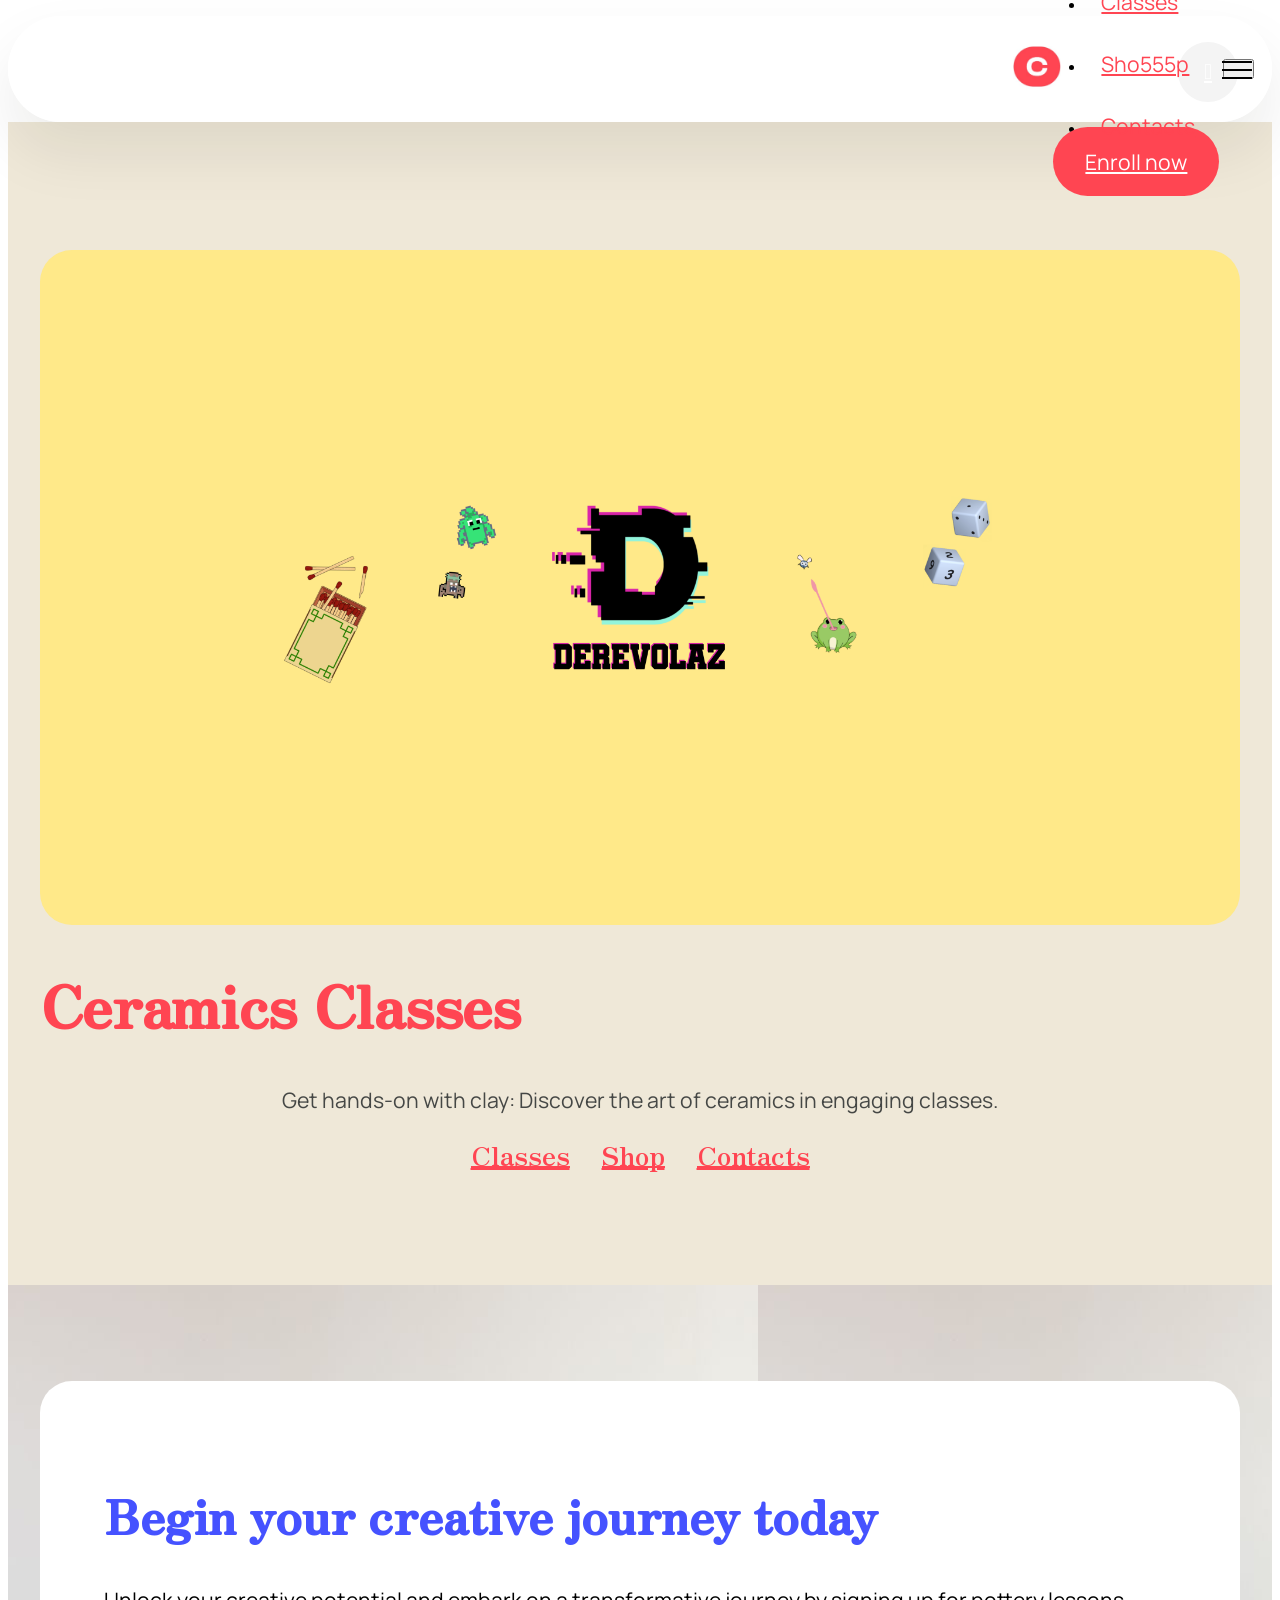
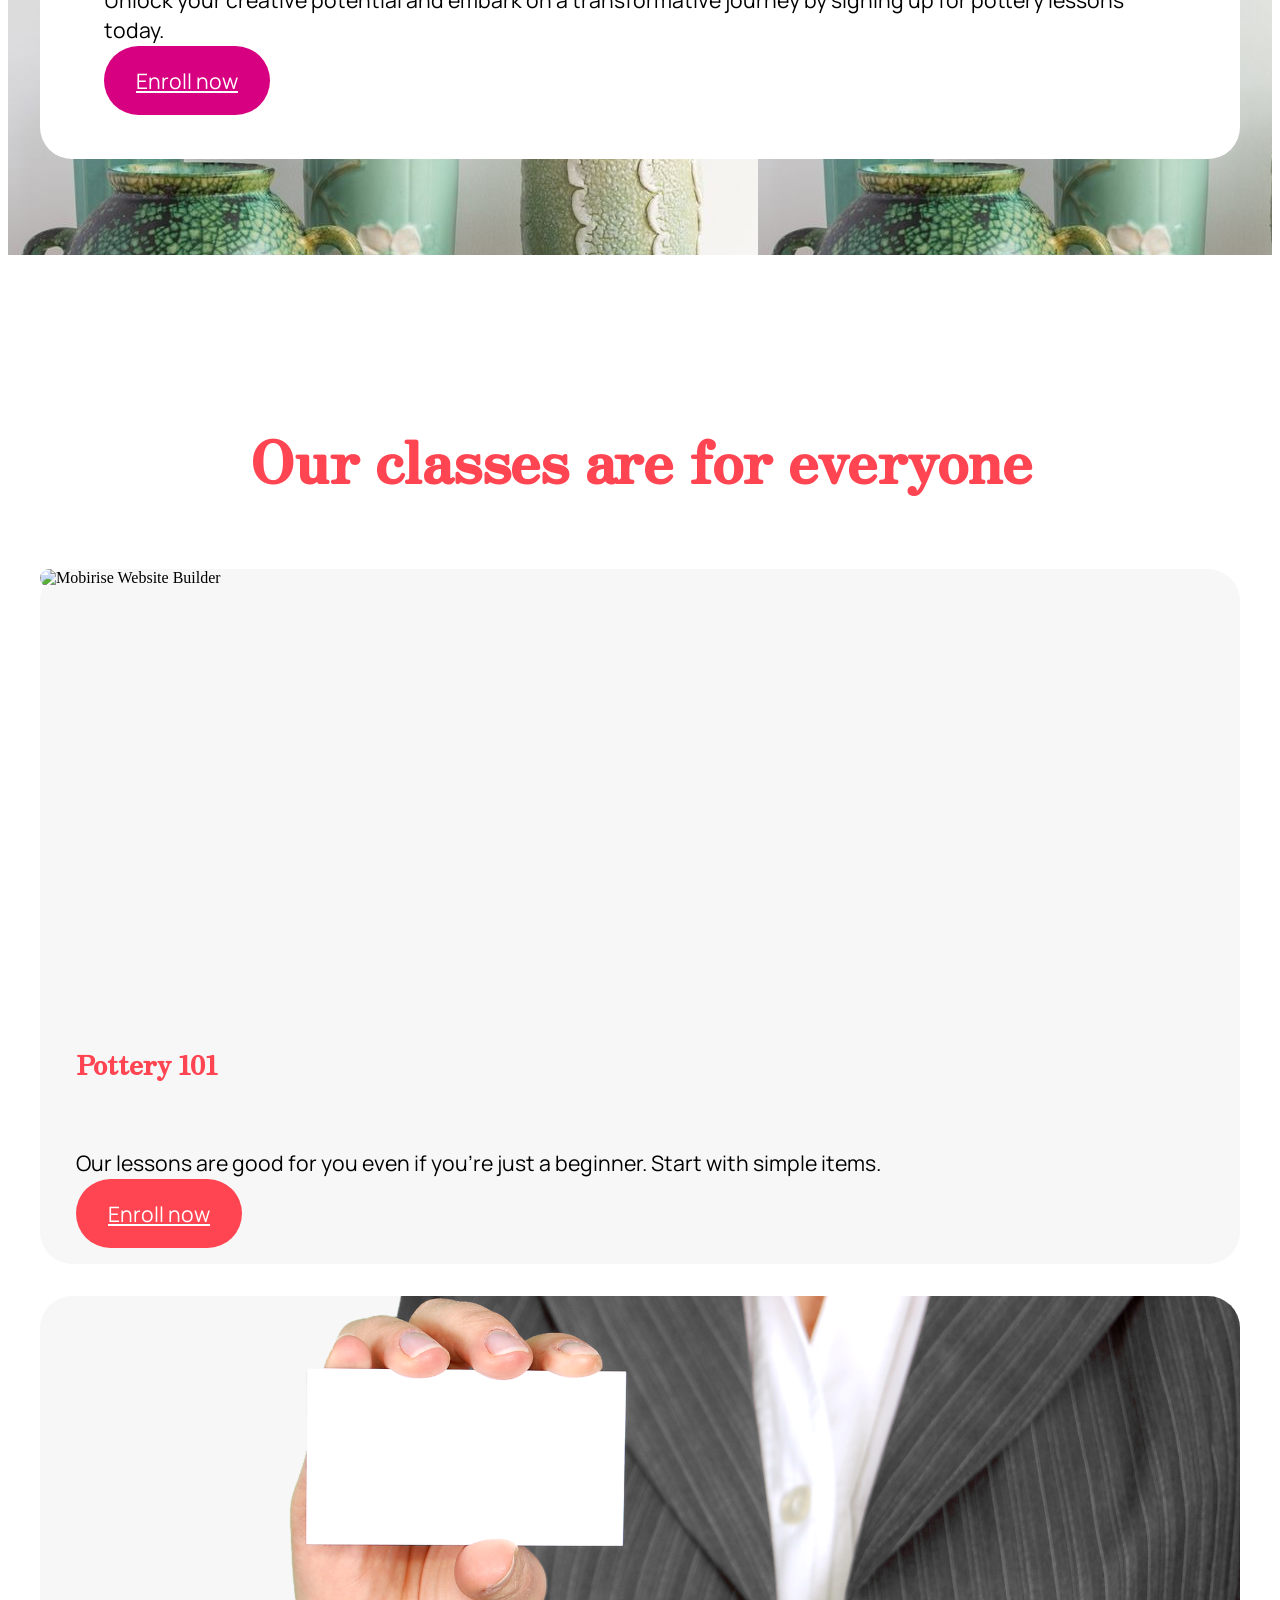
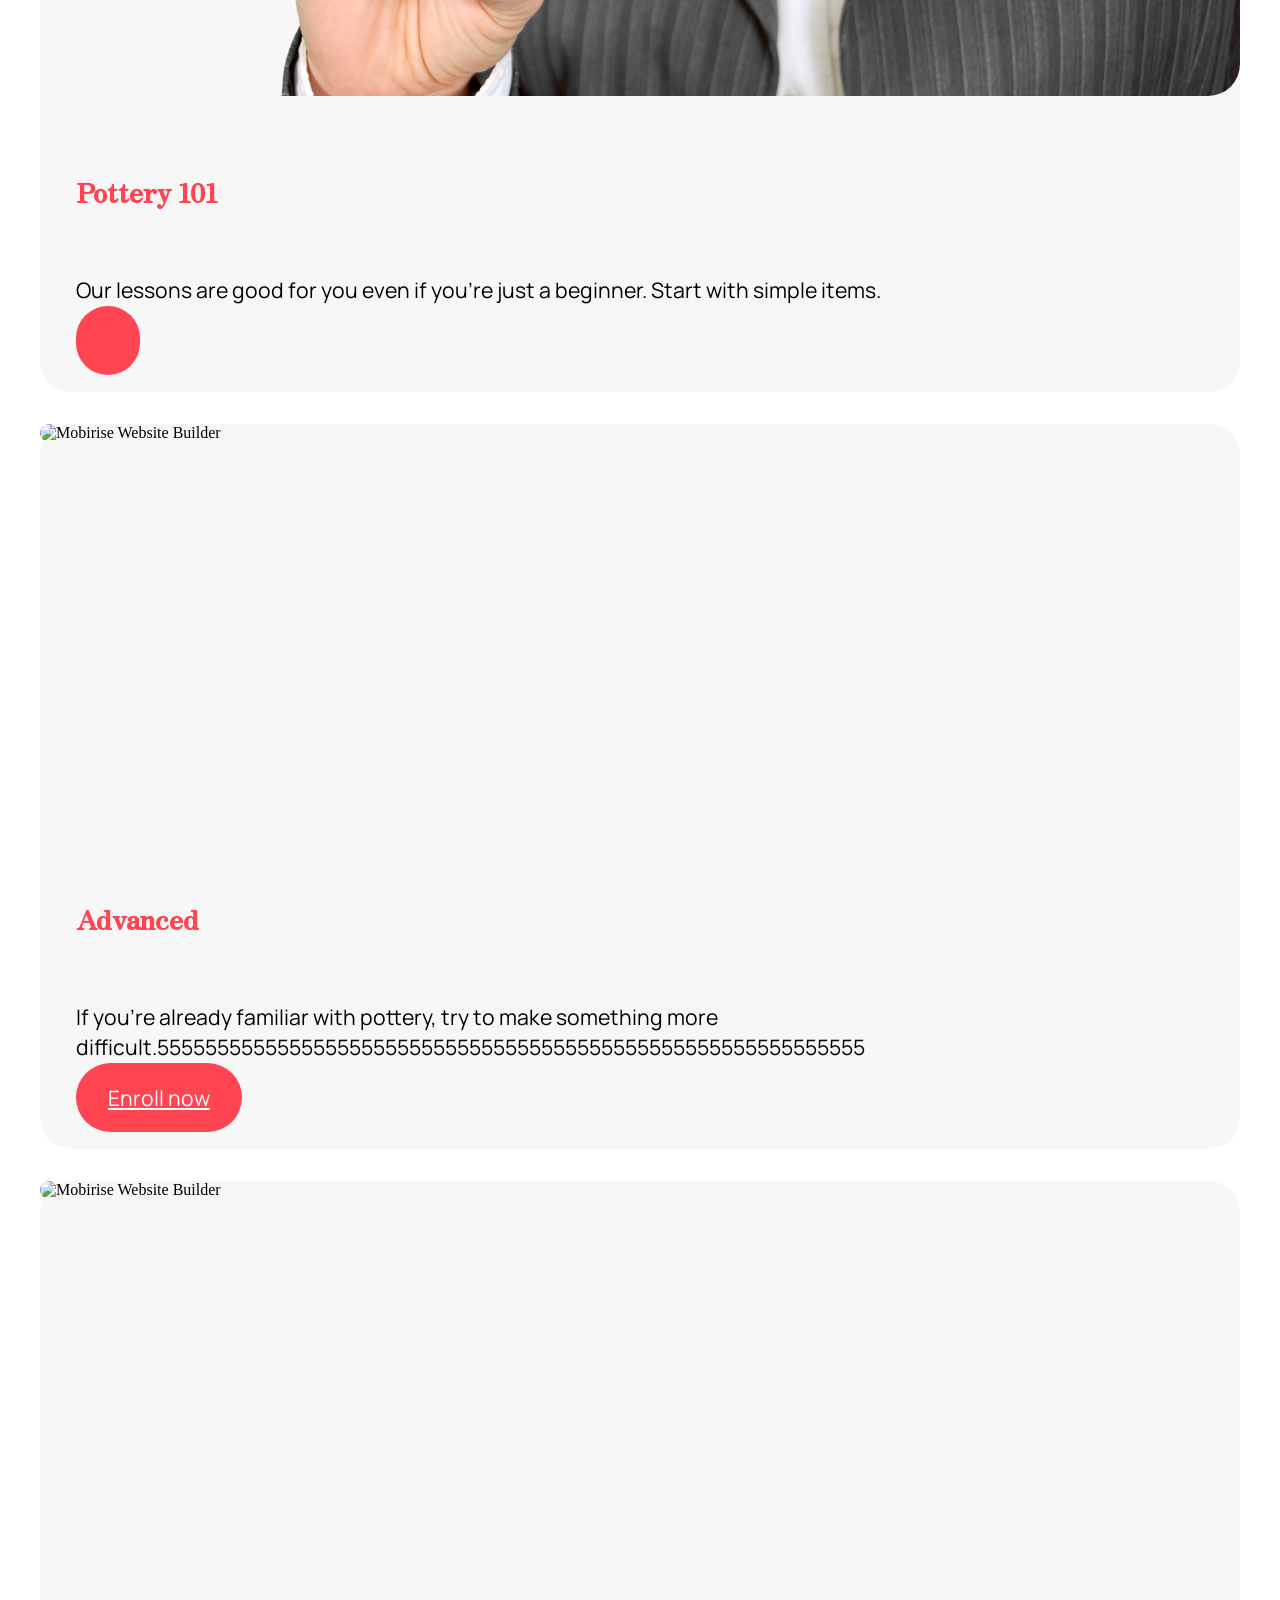
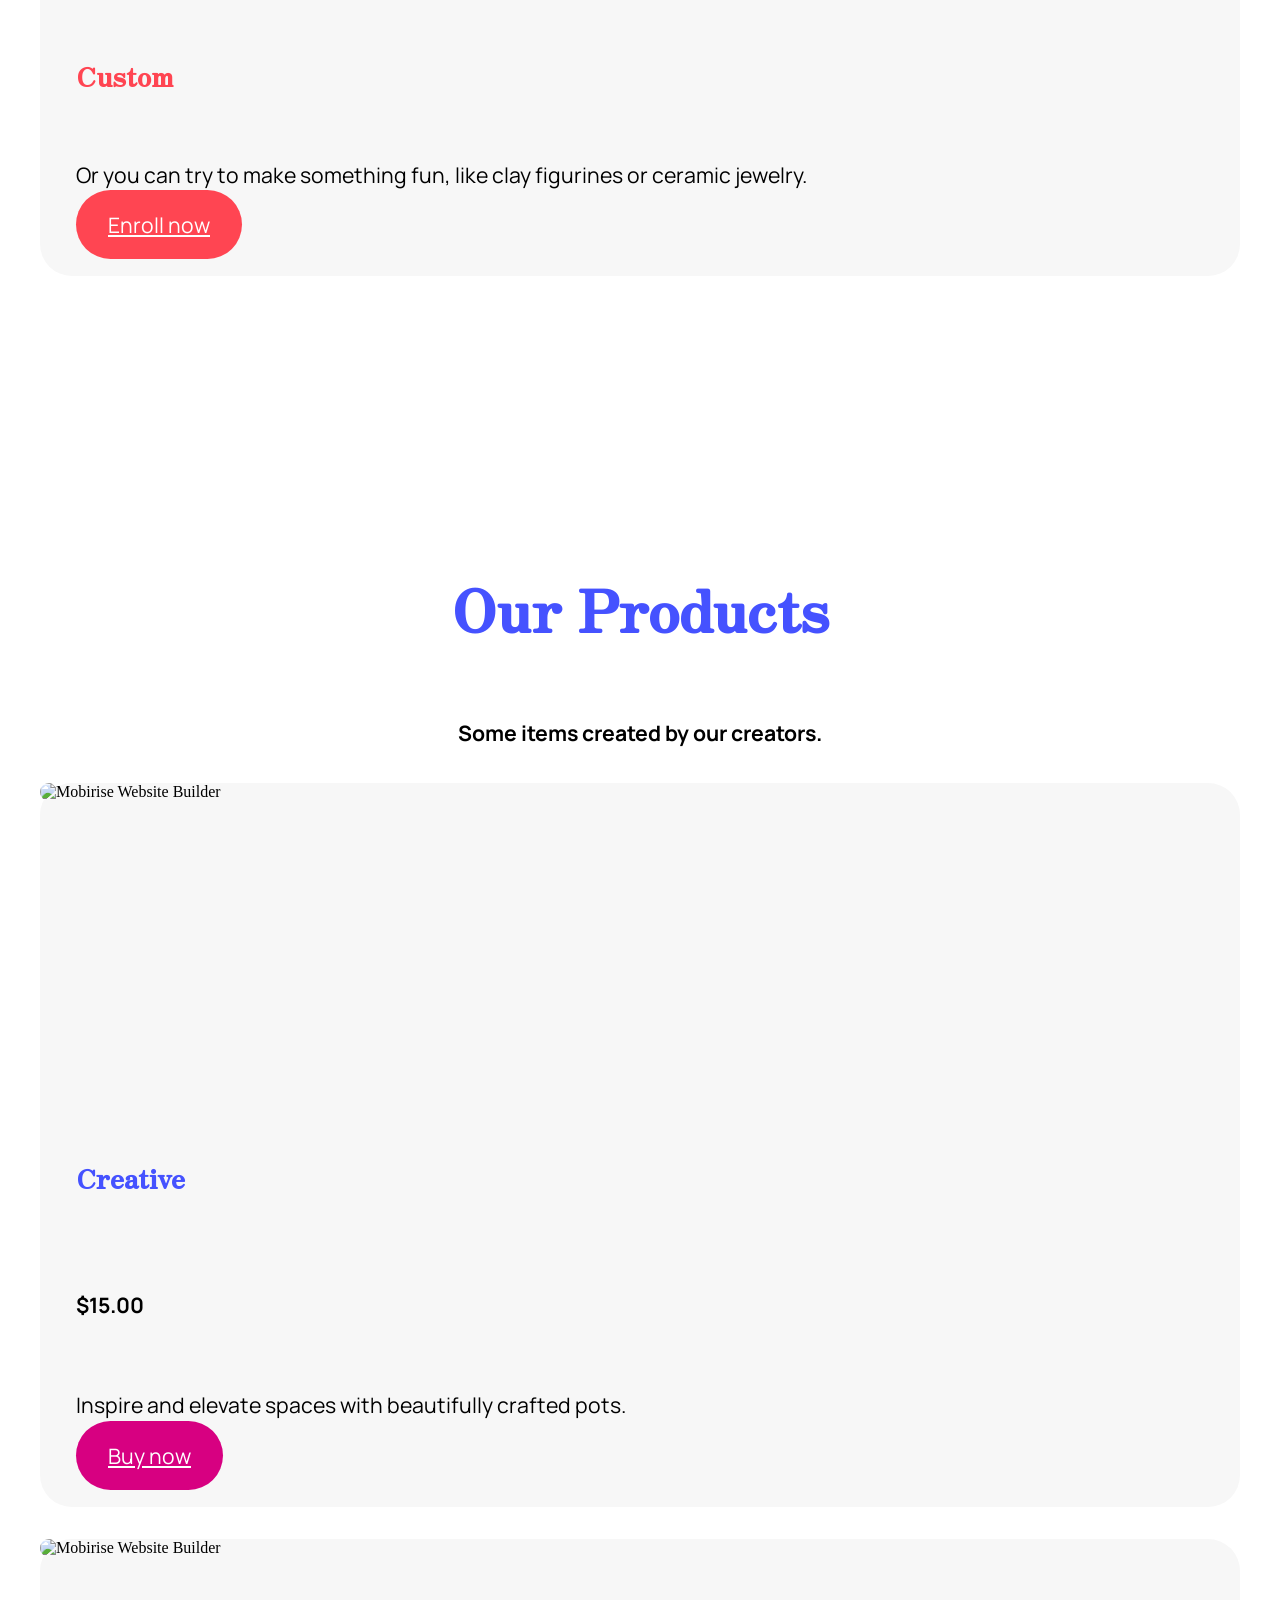
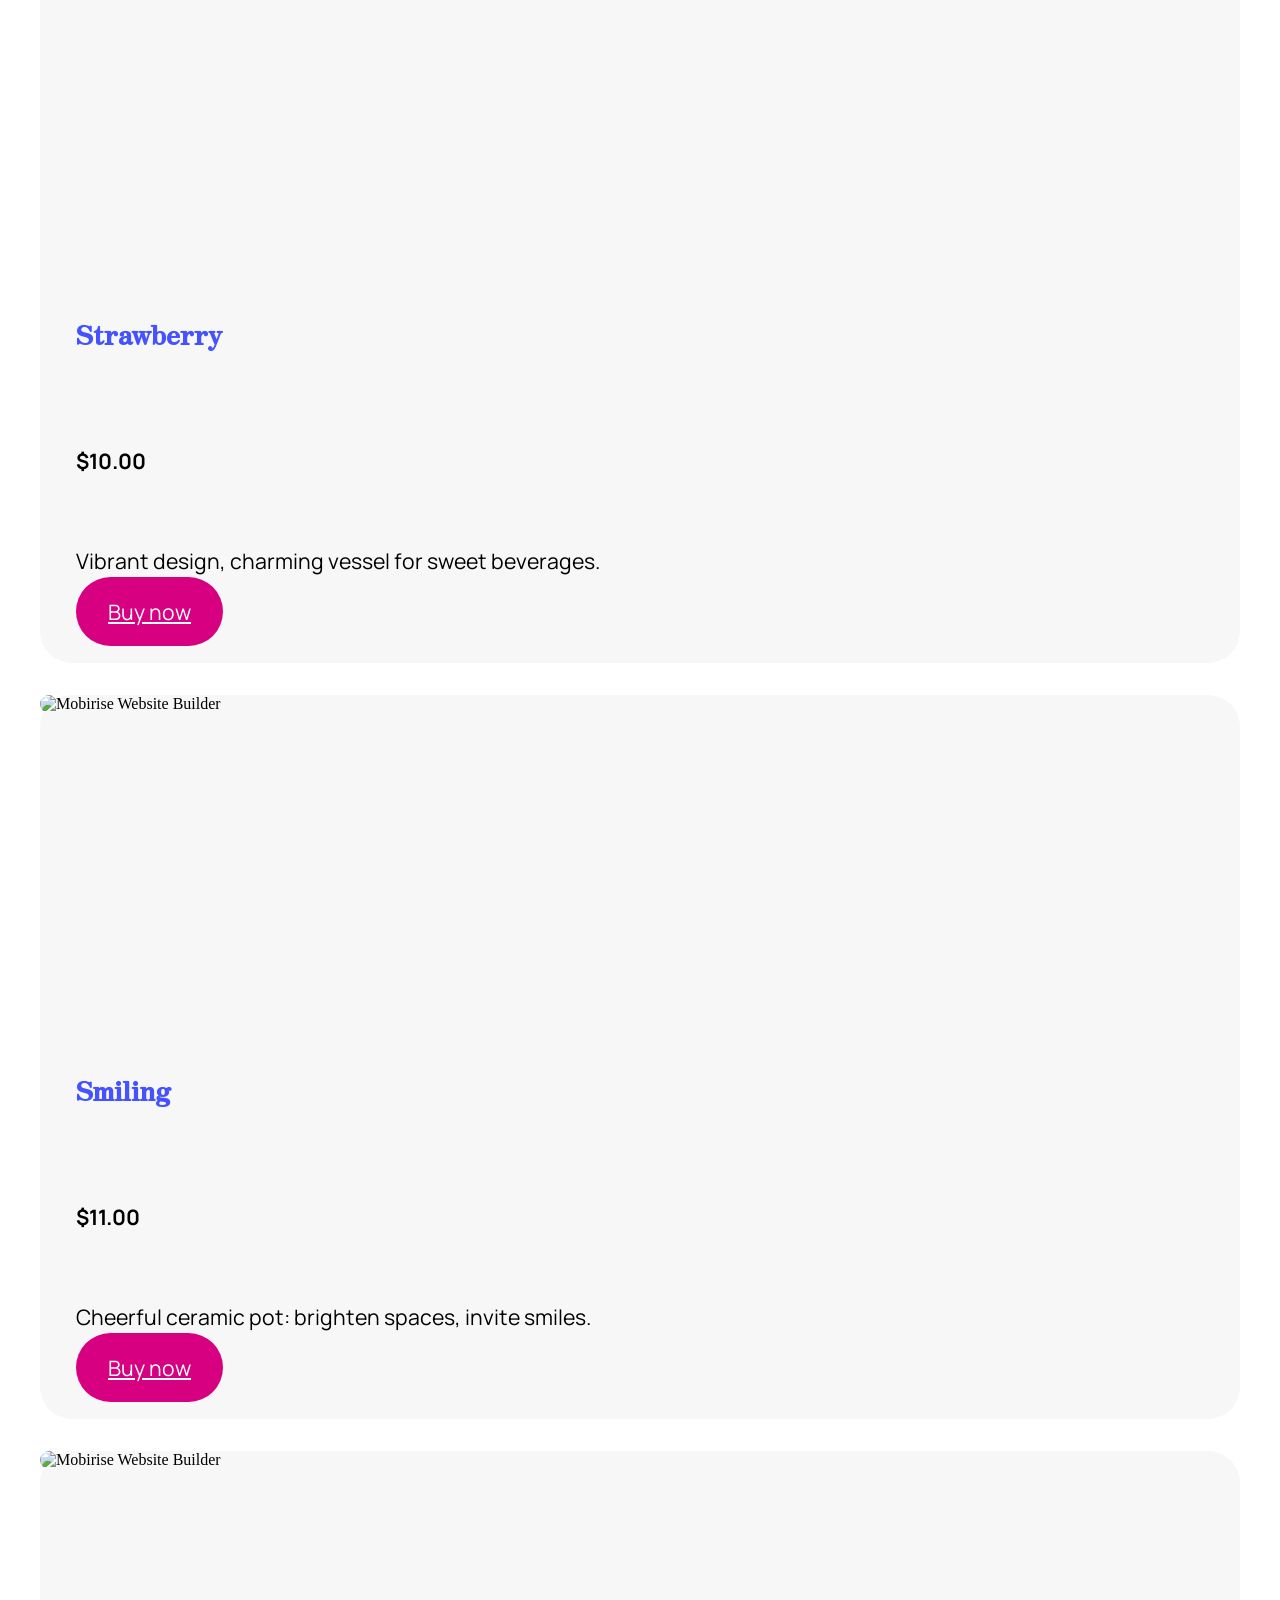
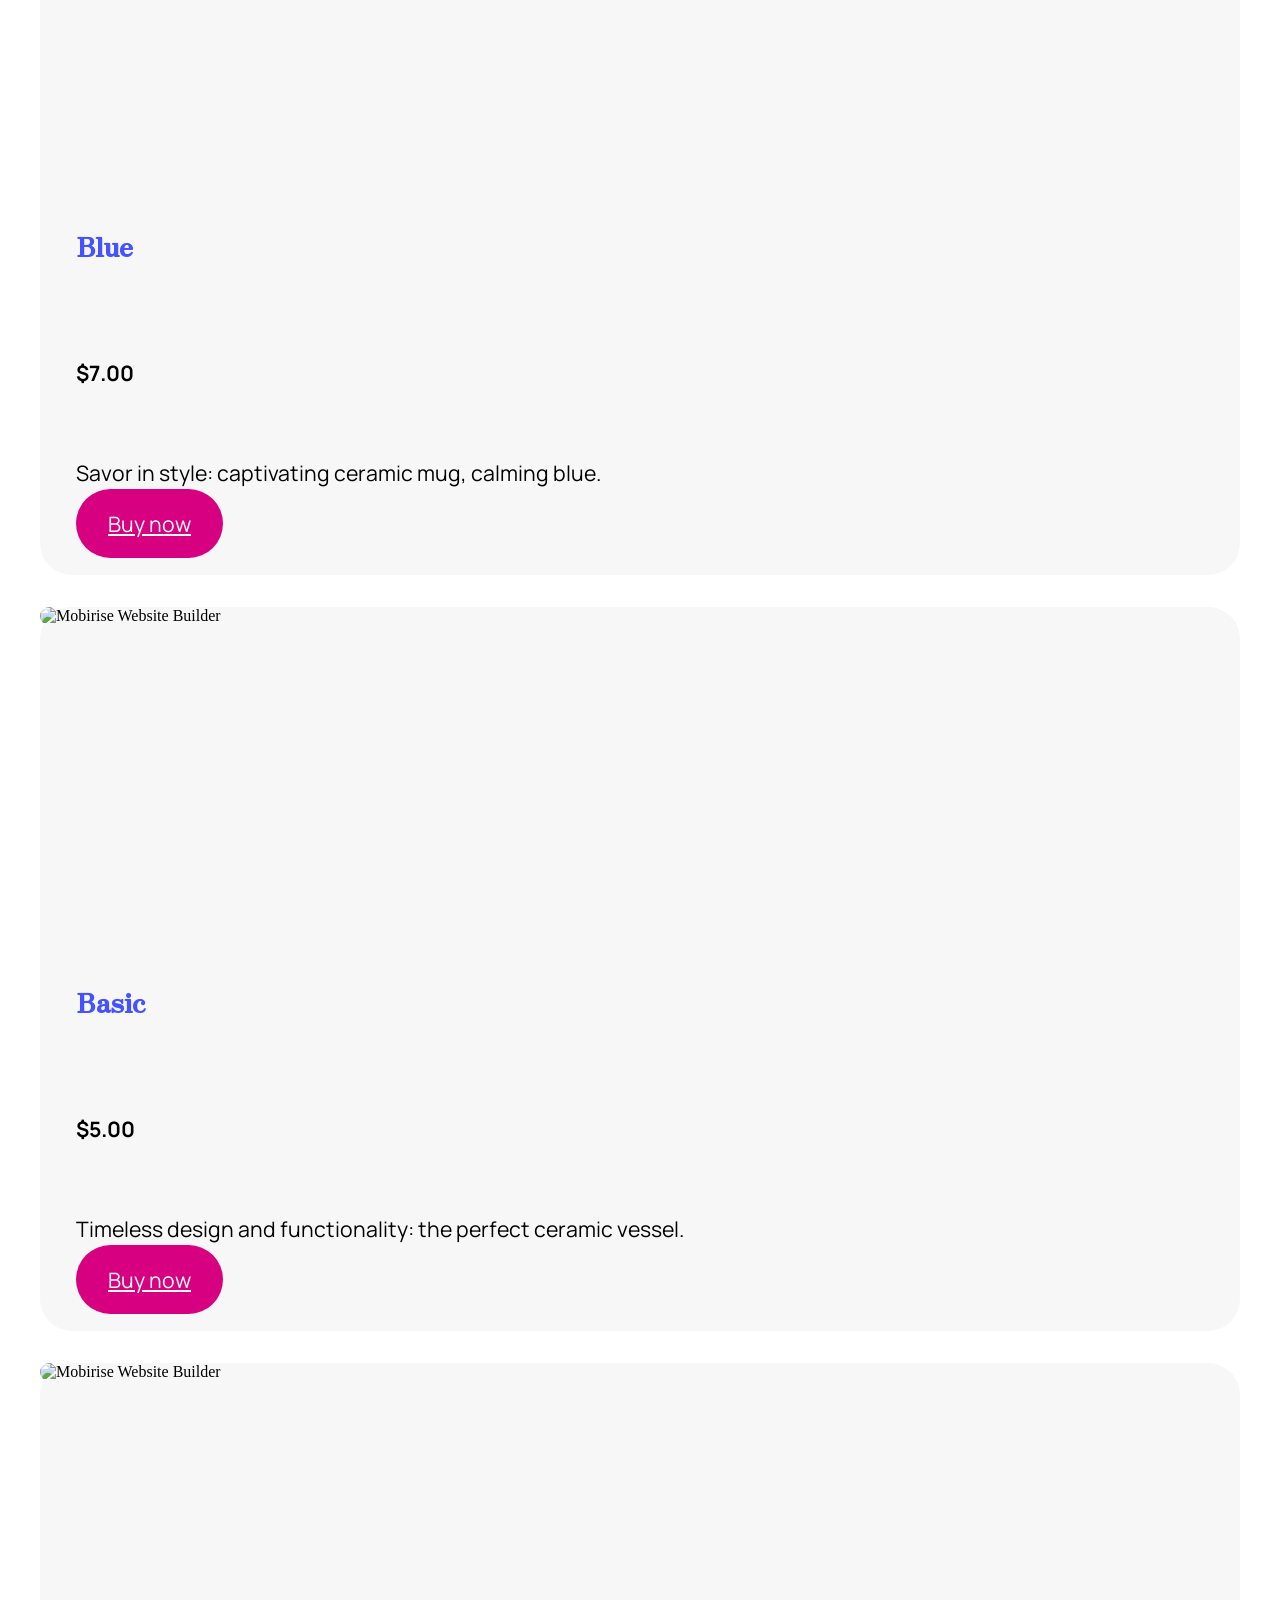
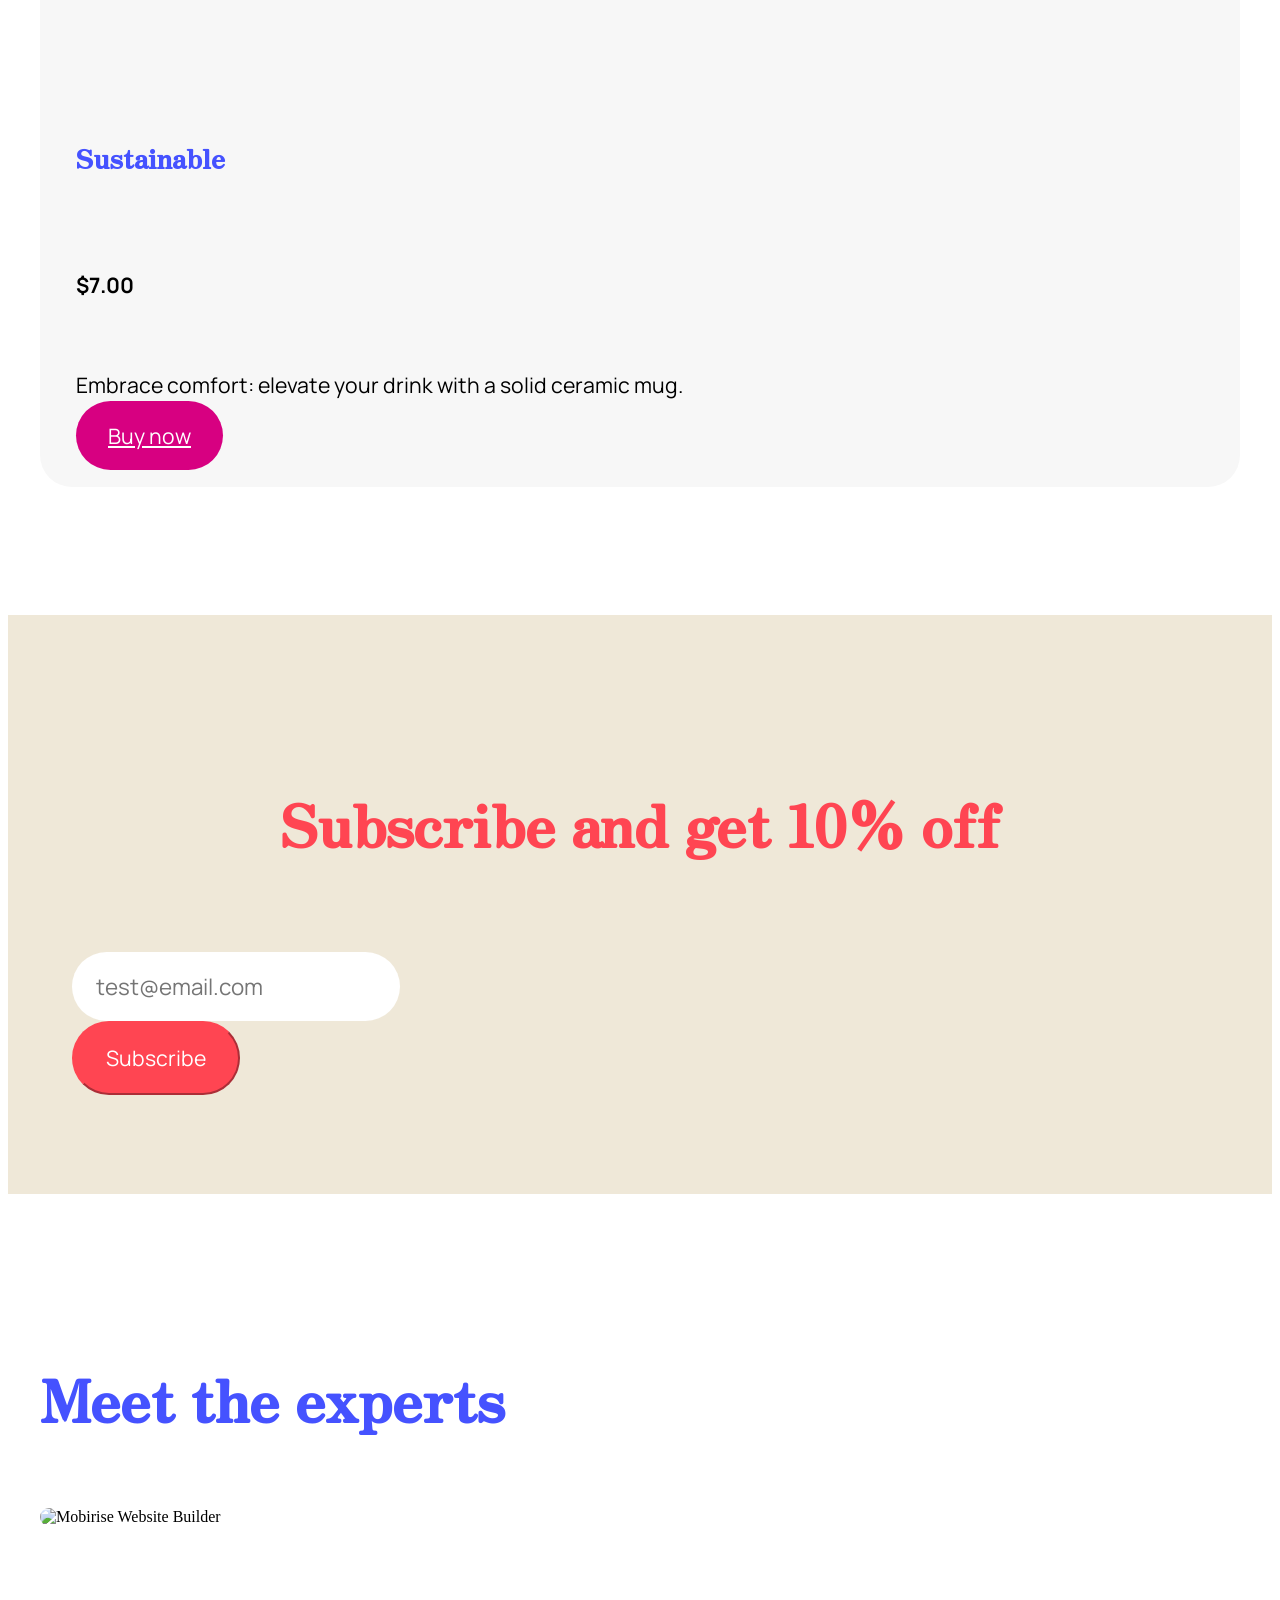
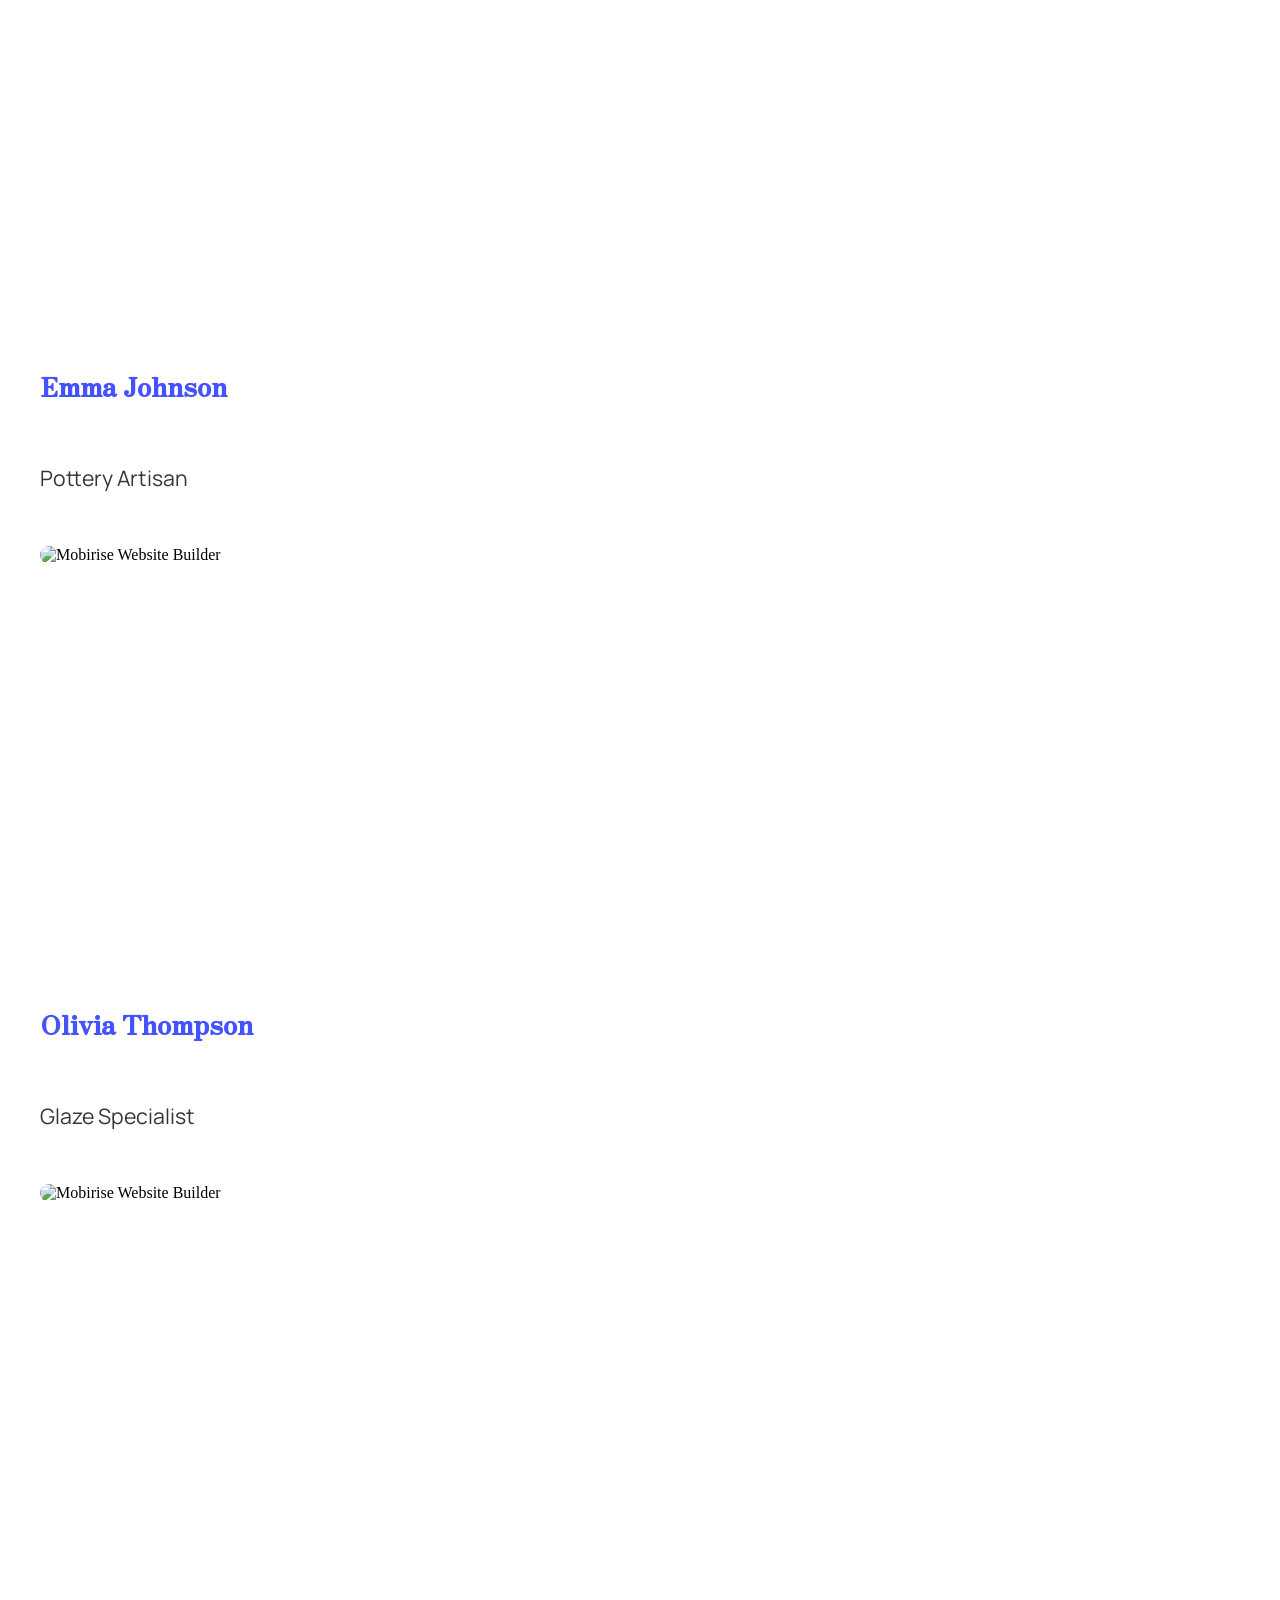
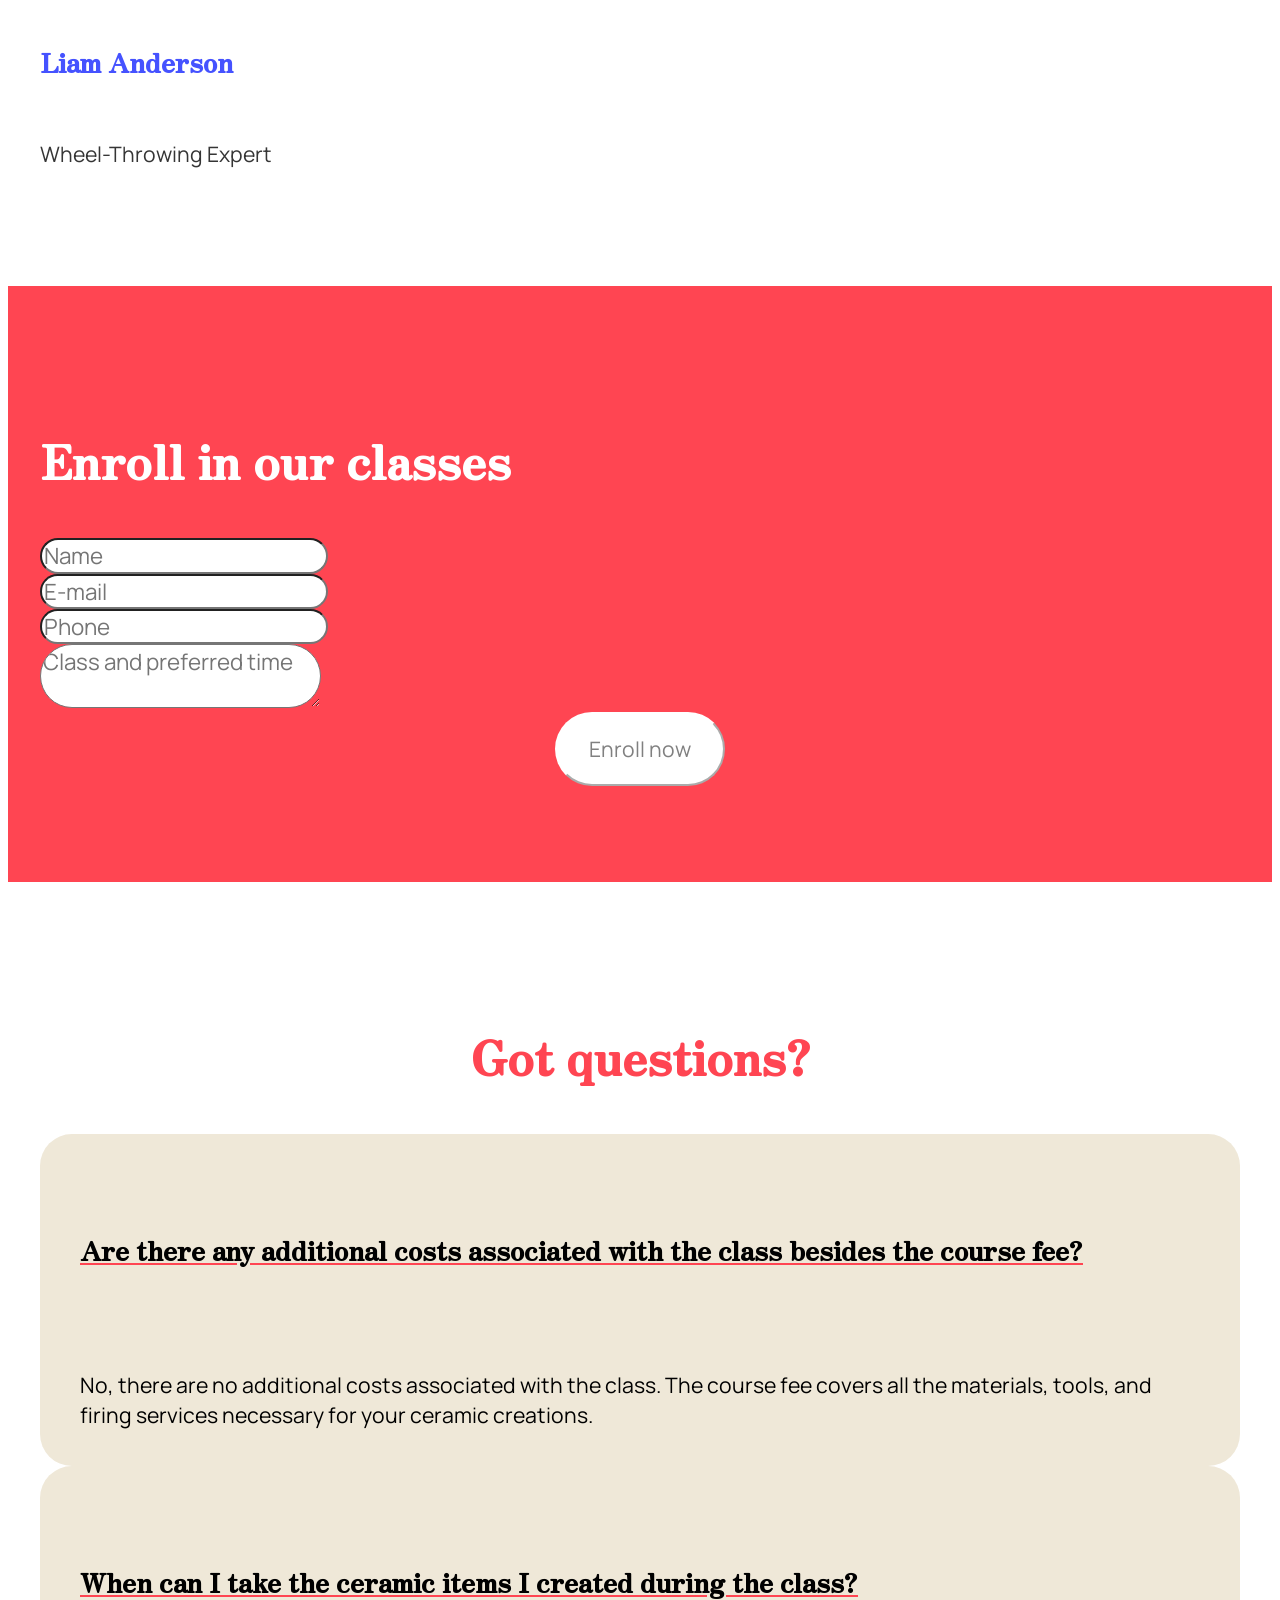
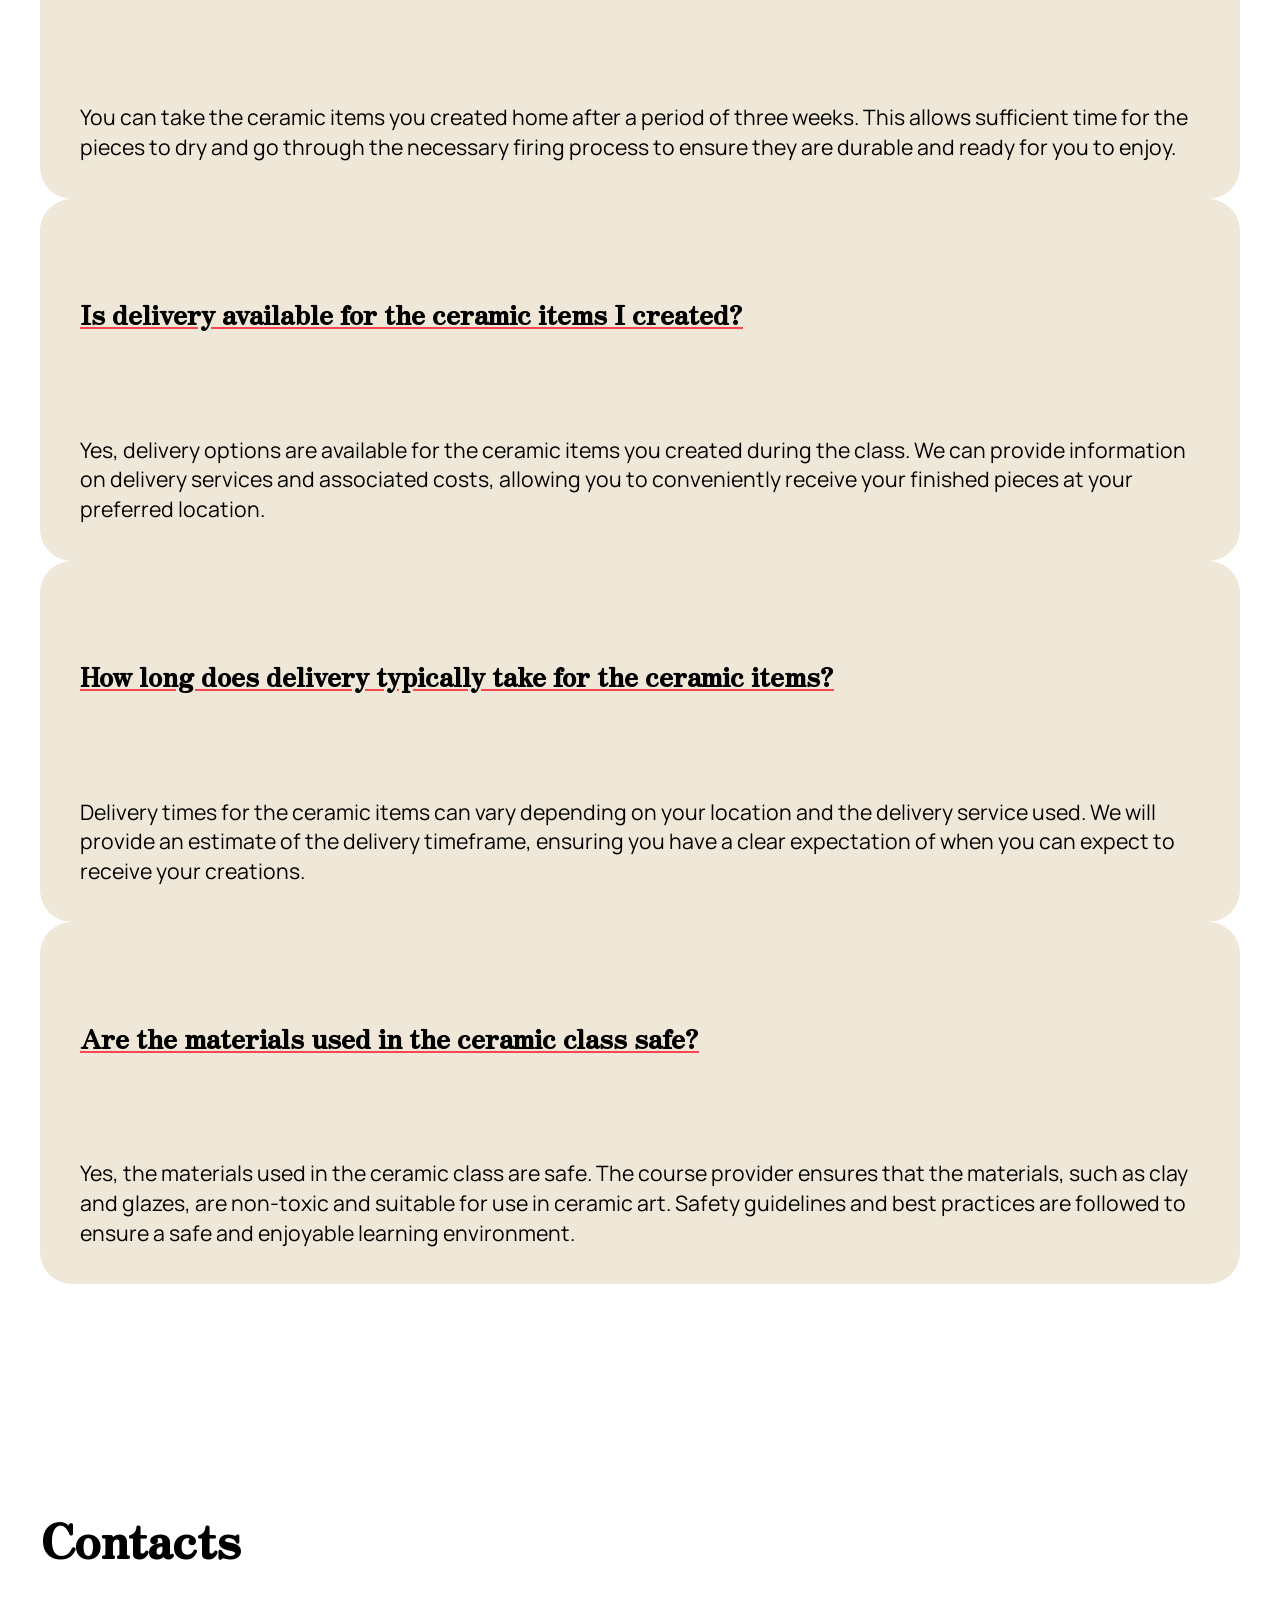
==== commit ba6c86cb: "create github pages" ====
--- a/index.html
+++ b/index.html
@@ -21,7 +21,7 @@
   <noscript><link rel="stylesheet" href="https://fonts.googleapis.com/css?family=Zen+Antique:400&display=swap"></noscript>
   <link rel="preload" href="https://fonts.googleapis.com/css?family=Manrope:200,300,400,500,600,700,800&display=swap" as="style" onload="this.onload=null;this.rel='stylesheet'">
   <noscript><link rel="stylesheet" href="https://fonts.googleapis.com/css?family=Manrope:200,300,400,500,600,700,800&display=swap"></noscript>
-  <link rel="preload" as="style" href="assets/mobirise/css/mbr-additional.css?v=Y5Imvc"><link rel="stylesheet" href="assets/mobirise/css/mbr-additional.css?v=Y5Imvc" type="text/css">
+  <link rel="preload" as="style" href="assets/mobirise/css/mbr-additional.css?v=ipx91V"><link rel="stylesheet" href="assets/mobirise/css/mbr-additional.css?v=ipx91V" type="text/css">
 
   
   
@@ -55,7 +55,7 @@
 						<a class="nav-link link text-primary display-4" href="index.html#features04-3">Classes</a>
 					</li>
 					<li class="nav-item">
-						<a class="nav-link link text-primary display-4" href="index.html#top" aria-expanded="false">Shop</a>
+						<a class="nav-link link text-primary display-4" href="index.html#header16-0" aria-expanded="false">Sho555p</a>
 					</li>
 					<li class="nav-item">
 						<a class="nav-link link text-primary display-4" href="index.html#contacts3-1">Contacts</a>
@@ -145,11 +145,26 @@
 					</div>
 
 				</div>
+			</div><div class="item features-image col-12 col-md-6 col-lg-4">
+				<div class="item-wrapper">
+					<div class="item-img">
+						<img src="assets/images/mbr.png" alt="Mobirise Website Builder" data-slide-to="1" data-bs-slide-to="2">
+					</div>
+					<div class="item-content">
+						<h5 class="item-title mbr-fonts-style display-5"><strong>Pottery 101</strong></h5>
+						
+						<p class="mbr-text mbr-fonts-style display-7">
+							Our lessons are good for you even if you're just a beginner. Start with simple items.
+						</p>
+						<div class="mbr-section-btn item-footer"><a href="index.html#form02-0" class="btn item-btn btn-primary display-7"></a></div>
+					</div>
+
+				</div>
 			</div>
 			<div class="item features-image col-12 col-md-6 col-lg-4">
 				<div class="item-wrapper">
 					<div class="item-img">
-						<img src="assets/images/clayton-robbins-ypynhyr7xrs-unsplash-1.jpg" alt="Mobirise Website Builder">
+						<img src="assets/images/clayton-robbins-ypynhyr7xrs-unsplash-1.jpg" alt="Mobirise Website Builder" data-slide-to="2">
 					</div>
 					<div class="item-content">
 						<h5 class="item-title mbr-fonts-style display-5">
@@ -157,8 +172,7 @@
 						</h5>
 						
 						<p class="mbr-text mbr-fonts-style display-7">
-							If you're already familiar with pottery, try to make something more difficult.
-						</p>
+							If you're already familiar with pottery, try to make something more difficult.55555555555555555555555555555555555555555555555555555555555</p>
 						<div class="mbr-section-btn item-footer"><a href="index.html#form02-0" class="btn item-btn btn-primary display-7">Enroll now</a></div>
 					</div>
 				</div>
@@ -166,7 +180,7 @@
 			<div class="item features-image col-12 col-md-6 col-lg-4">
 				<div class="item-wrapper">
 					<div class="item-img">
-						<img src="assets/images/clayton-robbins-kmzrutvsqai-unsplash-1.jpg" alt="Mobirise Website Builder">
+						<img src="assets/images/clayton-robbins-kmzrutvsqai-unsplash-1.jpg" alt="Mobirise Website Builder" data-bs-slide-to="3" data-slide-to="3">
 					</div>
 					<div class="item-content">
 						<h5 class="item-title mbr-fonts-style display-5">
@@ -331,7 +345,7 @@
 
 				<div class="text-wrapper align-left" data-form-type="formoid">
 					<!--Formbuilder Form-->
-					<form action="https://mobirise.eu/" method="POST" class="mbr-form form-with-styler" data-form-title="Form Name"><input type="hidden" name="email" data-form-email="true" value="omMk6Pv0hgyaBtPZIbiEiuxxjIUK0sQ8TfySCY06CavUDu9+09gFU9FhpsZFvlxBQGks5mNP2nVr2dDZ+kNhPgIQ9UCAErSXoPNcEE/hTLVvmTEXrCF3fNiLh38H4URi">
+					<form action="https://mobirise.eu/" method="POST" class="mbr-form form-with-styler" data-form-title="Form Name"><input type="hidden" name="email" data-form-email="true" value="69cQcVDJcv7UWz5qUBipjlZECKDwh4iaKqeGn/A1HENENaVIlvkj7azX3E7c8WAbPEQ8PjgScwHvrdWskYBiYj0+i7+KVVT+k2wsKblcNZGx3uYWxiyBUw/tlmSsWplq">
 						<div class="row">
 							<div hidden="hidden" data-form-alert="" class="alert alert-success col-12">Thanks for filling out the form!</div>
 							<div hidden="hidden" data-form-alert-danger="" class="alert alert-danger col-12">
@@ -421,7 +435,7 @@
         </div>
         <div class="row justify-content-center mt-4">
             <div class="col-lg-8 mx-auto mbr-form" data-form-type="formoid">
-                <form action="https://mobirise.eu/" method="POST" class="mbr-form form-with-styler" data-form-title="Form Name"><input type="hidden" name="email" data-form-email="true" value="ZvILdT8jclDf6fxnxHOp3pwnbHMFFRWkv3fDd7wTfv6PYlwUvtNj1rEojSXPL6FMDQogPuFhM3PHxIrMVJ8qcIuQkmIH5EVacCF3LPvbMYvzMlo/D6metno2YdW4cauj">
+                <form action="https://mobirise.eu/" method="POST" class="mbr-form form-with-styler" data-form-title="Form Name"><input type="hidden" name="email" data-form-email="true" value="oeExDPGvOZy4Xv1zIIWvs3TZ0CxFtcGlkX96IxpmcsYd0usU0UW97Ox1SzO+Z4bAi/YmHdg8GJ7P5TpSibNYZTs8wRTodormgCNpyE0en/HePrgX0h4gfyNP1+JtYrf3">
                     <div class="row">
                         <div hidden="hidden" data-form-alert="" class="alert alert-success col-12">Thanks for filling out the form!</div>
                         <div hidden="hidden" data-form-alert-danger="" class="alert alert-danger col-12">
@@ -579,61 +593,605 @@
     </div>
 </section>
 
-<section data-bs-version="5.1" class="footer3 programm5 cid-tL7oDZlVRK" once="footers" id="footer03-3">
-
+<section data-bs-version="5.1" class="social03 cid-vkzmycjsFK" id="social03-0">
+    
+    
+    
+    <div class="container">
+        <div class="media-container-row">
+            <div class="col-12">
+                <h3 class="mbr-section-title mb-4 align-center mbr-fonts-style display-2">
+                    <strong>Share this page</strong>
+                </h3>
+                <p class="mbr-section-text mb-5 align-center mbr-fonts-style display-7">
+                    Some options of sharing are available only if your page is online.
+                </p>
+                <div>
+                    <div class="mbr-social-likes align-center">
+                        <span class="btn btn-social socicon-bg-facebook facebook m-2">
+                            <i class="socicon socicon-facebook"></i>
+                        </span>
+                        <span class="btn btn-social twitter socicon-bg-twitter m-2">
+                            <i class="socicon socicon-twitter"></i>
+                        </span>
+                        <span class="btn btn-social pinterest socicon-bg-pinterest m-2">
+                            <i class="socicon socicon-pinterest"></i>
+                        </span>
+                    </div>
+                </div>
+            </div>
+        </div>
+    </div>
+</section>
+
+<section data-bs-version="5.1" class="slider4 mbr-embla cid-vkznQJqFPJ" id="slider04-1">
+    
+    
+    <div class="container-fluid">
+        <div class="row mb-5 justify-content-center">
+            <div class="col-12 content-head">
+                <h3 class="mbr-section-title mbr-fonts-style align-center mb-0 display-2">
+                    <strong>Fixed-Height Slider</strong>
+                </h3>
+                <h5 class="mbr-section-subtitle mbr-fonts-style align-center mb-0 mt-4 display-7">
+                    Carousel with Multiple Items
+                </h5>
+            </div>
+        </div>
+        <div class="row">
+            <div class="col-12">
+                <div class="embla position-relative" data-skip-snaps="true" data-align="center" data-contain-scroll="trimSnaps" data-loop="true" data-auto-play-interval="5" data-draggable="true">
+                    <div class="embla__viewport">
+                        <div class="embla__container">
+                            <div class="embla__slide slider-image item active" style="margin-left: 1rem; margin-right: 1rem;">
+                                <div class="slide-content">
+                                    <div class="item-img">
+                                        <div class="item-wrapper">
+                                            <img src="assets/images/gallery01.jpg" alt="Mobirise Website Builder" title="">
+                                        </div>
+                                    </div>
+                                </div>
+                            </div>
+                            <div class="embla__slide slider-image item" style="margin-left: 1rem; margin-right: 1rem;">
+                                <div class="slide-content">
+                                    <div class="item-img">
+                                        <div class="item-wrapper">
+                                            
+                                        <a href="https://razrabotchikderevolaz.github.io/Game-Info/" target="false"></a><a href="https://razrabotchikderevolaz.github.io/Game-Info/index.html"><img src="assets/images/gallery03.jpg" alt="Mobirise Website Builder" title="" data-slide-to="1" data-bs-slide-to="1"></a></div>
+                                    </div>
+                                </div>
+                            </div>
+                            
+                            <div class="embla__slide slider-image item" style="margin-left: 1rem; margin-right: 1rem;">
+                                <div class="slide-content">
+                                    <div class="item-img">
+                                        <div class="item-wrapper">
+                                            
+                                        <a href="https://razrabotchikderevolaz.github.io/Game-Info/index.html"><img src="assets/images/gallery03.jpg" alt="Mobirise Website Builder" title="" data-slide-to="2" data-bs-slide-to="2"></a></div>
+                                    </div>
+                                </div>
+                            </div><div class="embla__slide slider-image item" style="margin-left: 1rem; margin-right: 1rem;">
+                                <div class="slide-content">
+                                    <div class="item-img">
+                                        <div class="item-wrapper">
+                                            <img src="assets/images/gallery02.jpg" alt="Mobirise Website Builder" title="" data-slide-to="3" data-bs-slide-to="3">
+                                        </div>
+                                    </div>
+                                </div>
+                            </div>
+                            <div class="embla__slide slider-image item" style="margin-left: 1rem; margin-right: 1rem;">
+                                <div class="slide-content">
+                                    <div class="item-img">
+                                        <div class="item-wrapper">
+                                            <img src="assets/images/gallery05.jpg" alt="Mobirise Website Builder" title="">
+                                        </div>
+                                    </div>
+                                </div>
+                            </div>
+                            <div class="embla__slide slider-image item" style="margin-left: 1rem; margin-right: 1rem;">
+                            <div class="slide-content">
+                                <div class="item-img">
+                                    <div class="item-wrapper">
+                                        <img src="assets/images/gallery06.jpg" alt="Mobirise Website Builder" title="">
+                                    </div>
+                                </div>
+                            </div>
+                            </div>
+                            <div class="embla__slide slider-image item" style="margin-left: 1rem; margin-right: 1rem;">
+                            <div class="slide-content">
+                                <div class="item-img">
+                                    <div class="item-wrapper">
+                                        <img src="assets/images/gallery07.jpg" alt="Mobirise Website Builder" title="">
+                                    </div>
+                                </div>
+                            </div>
+                            </div>
+                        </div>
+                    </div>
+                    <button class="embla__button embla__button--prev">
+                        <span class="mobi-mbri mobi-mbri-arrow-prev" aria-hidden="true"></span>
+                        <span class="sr-only visually-hidden visually-hidden">Previous</span>
+                    </button>
+                    <button class="embla__button embla__button--next">
+                        <span class="mobi-mbri mobi-mbri-arrow-next" aria-hidden="true"></span>
+                        <span class="sr-only visually-hidden visually-hidden">Next</span>
+                    </button>
+                </div>
+            </div>
+        </div>
+    </div>
+</section>
+
+<section data-bs-version="5.1" class="features25 cid-vkzp8KDZwl" id="features1-2">
+    
+
+    
+    
+    <div class="container">
+        <div class="row mb-5">
+            <div class="col-12">
+                <h3 class="mbr-section-title mbr-fonts-style align-center mb-2 display-2">
+                    <strong>Features</strong>
+                </h3>
+                
+            </div>
+        </div>
+        <div class="row">
+            <div class="item features-without-image mb-5 col-12 col-md-3 active">
+                <div class="item-wrapper align-center">
+                    <div class="iconfont-wrapper">
+                        <span class="mbr-iconfont mobi-mbri-responsive-2 mobi-mbri"></span>
+                    </div>
+                    <h5 class="card-title mbr-fonts-style display-7"><strong>Mobile Friendly</strong></h5>
+                    <p class="card-text mbr-fonts-style mb-0 display-7">All sites you create with the Mobirise web builder are
+                        mobile-friendly natively. No special actions required.</p>
+                </div>
+            </div><div class="item features-without-image mb-5 col-12 col-md-3">
+                <div class="item-wrapper align-center">
+                    <div class="iconfont-wrapper">
+                        <span class="mbr-iconfont mobi-mbri-code mobi-mbri"></span>
+                    </div>
+                    <h5 class="card-title mbr-fonts-style display-7"><strong>No Coding</strong></h5>
+                    <p class="card-text mbr-fonts-style mb-0 display-7">You don't have to code to create your own site. Select one of
+                        available themes in the Mobirise sitebuilder.</p>
+                </div>
+            </div>
+            
+            <div class="item features-without-image mb-5 col-12 col-md-3">
+                <div class="item-wrapper align-center">
+                    <div class="card-box">
+                        <div class="iconfont-wrapper">
+                            <span class="mbr-iconfont mobi-mbri-website-theme-2 mobi-mbri"></span>
+                        </div>
+                        <h5 class="card-title mbr-fonts-style display-7"><strong>Unique Styles</strong></h5>
+                        <p class="card-text mbr-fonts-style mb-0 display-7">Select the theme that suits you. Each theme in the Mobirise
+                            site builder contains a set of unique blocks.</p>
+                    </div>
+                </div>
+            </div>
+        </div>
+    </div>
+</section>
+
+<section data-bs-version="5.1" class="features11 cid-vkzpjEDfij" id="features11-3">
+    <!---->
+    
+
+    
+    
+    <div class="container">
+        <div class="title">
+            <h3 class="mbr-section-title mbr-fonts-style mb-4 display-2">
+                <strong>Product List</strong>
+            </h3>
+            
+        </div>
+        <div class="item features-image">
+            <div class="item-wrapper">
+                <div class="row align-items-center">
+                    <div class="col-12 col-md-3">
+                        <div class="image-wrapper">
+                            <img src="assets/images/product1.jpg" alt="Mobirise Website Builder" title="">
+                        </div>
+                    </div>
+                    <div class="col-12 col-md">
+                        <div class="card-box">
+                            <div class="row">
+                                <div class="col-12">
+                                    <div class="top-line">
+                                        <h4 class="card-title mbr-fonts-style display-5"><strong>Camera</strong></h4>
+                                        <p class="cost mbr-fonts-style display-5">
+                                            $39</p>
+                                    </div>
+                                </div>
+                                <div class="col-12">
+                                    <div class="bottom-line">
+                                        <p class="mbr-text mbr-fonts-style m-0 display-7">
+                                            Themes in the Mobirise website builder offer multiple blocks: intros,
+                                            sliders, galleries, forms, articles, and so on. Start a project and click on
+                                            the red plus buttons to see the blocks available for your theme.
+                                        </p>
+                                    </div>
+                                </div>
+                            </div>
+                        </div>
+                    </div>
+                </div>
+            </div>
+        </div>
+        <div class="item features-image">
+            <div class="item-wrapper">
+                <div class="row align-items-center">
+                    <div class="col-12 col-md-3">
+                        <div class="image-wrapper">
+                            <a href="index.html#header16-0"><img src="assets/images/product2.jpg" alt="Mobirise Website Builder" title=""></a>
+                        </div>
+                    </div>
+                    <div class="col-12 col-md">
+                        <div class="card-box">
+                            <div class="row">
+                                <div class="col-12">
+                                    <div class="top-line">
+                                        <h4 class="card-title mbr-fonts-style display-5"><strong>Mug</strong></h4>
+                                        <p class="cost mbr-fonts-style display-5">
+                                            $49</p>
+                                    </div>
+                                </div>
+                                <div class="col-12">
+                                    <div class="bottom-line">
+                                        <p class="mbr-text mbr-fonts-style m-0 display-7">
+                                            Themes in the Mobirise website builder offer multiple blocks: intros,
+                                            sliders, galleries, forms, articles, and so on. Start a project and click on
+                                            the red plus buttons to see the blocks available for your theme.
+                                        </p>
+                                    </div>
+                                </div>
+                            </div>
+                        </div>
+                    </div>
+                </div>
+            </div>
+        </div>
+        <div class="item features-image mb-4 col-12 col-md-">
+            <div class="item-wrapper">
+                <div class="row align-items-center">
+                    <div class="col-12 col-md-3">
+                        <div class="image-wrapper">
+                            <img src="assets/images/product3.jpg" alt="Mobirise Website Builder" title="">
+                        </div>
+                    </div>
+                    <div class="col-12 col-md">
+                        <div class="card-box">
+                            <div class="row">
+                                <div class="col-12">
+                                    <div class="top-line">
+                                        <h4 class="card-title mbr-fonts-style display-5"><strong>Coffee</strong></h4>
+                                        <p class="cost mbr-fonts-style display-5">
+                                            $49</p>
+                                    </div>
+                                </div>
+                                <div class="col-12">
+                                    <div class="bottom-line">
+                                        <p class="mbr-text mbr-fonts-style m-0 display-7">
+                                            Themes in the Mobirise website builder offer multiple blocks: intros,
+                                            sliders, galleries, forms, articles, and so on. Start a project and click on
+                                            the red plus buttons to see the blocks available for your theme.
+                                        </p>
+                                    </div>
+                                </div>
+                            </div>
+                        </div>
+                    </div>
+                </div>
+            </div>
+        </div>
+    </div>
+</section>
+
+<section data-bs-version="5.1" class="features9 cid-vkzrxaggSG" xmlns="http://www.w3.org/1999/html" id="features9-5">
+    
+    
+
+    
+    
+
+    <div class="container">
+        <div class="item features-image active">
+            <div class="item-wrapper">
+                <div class="row align-items-center">
+                    <div class="col-12 col-md-4">
+                        <div class="image-wrapper">
+                            <img src="assets/images/product3.jpg" alt="Mobirise Website Builder" data-slide-to="3" data-bs-slide-to="3">
+                        </div>
+                    </div>
+                    <div class="col-12 col-md">
+                        <div class="card-box">
+                            <div class="row">
+                                <div class="col-md">
+                                    <h6 class="card-title mbr-fonts-style display-5">
+                                        <strong>Coffee</strong>
+                                    </h6>
+                                    <p class="mbr-text mbr-fonts-style display-7">
+                                        You can have multiple pages in each project in Mobirise website builder software. Don't forget to set links to your pages after creating them. You can use menu blocks to create navigation for your site visitors.
+                                    </p>
+                                </div>
+                                <div class="col-md-auto">
+                                    <p class="price mbr-fonts-style display-2">$29</p>
+                                    <div class="mbr-section-btn"><a href="https://mobiri.se" class="btn btn-primary display-4">
+                                            Buy Now
+                                        </a> <a href="https://mobiri.se" class="btn btn-primary display-4">
+                                            Buy Now
+                                        </a>    <a href="https://mobiri.se" class="btn btn-primary display-4">
+                                            Buy Now
+                                        </a></div>
+                                </div>
+                                <div></div>
+                            </div>
+                        </div>
+                    </div>
+                </div>
+            </div>
+        </div><div class="item features-image">
+            <div class="item-wrapper">
+                <div class="row align-items-center">
+                    <div class="col-12 col-md-4">
+                        <div class="image-wrapper">
+                            <img src="assets/images/product1.jpg" alt="Mobirise Website Builder" data-slide-to="0" data-bs-slide-to="0">
+                        </div>
+                    </div>
+                    <div class="col-12 col-md">
+                        <div class="card-box">
+                            <div class="row">
+                                <div class="col-md">
+                                    <h6 class="card-title mbr-fonts-style display-5">
+                                        <strong>Camera</strong>
+                                    </h6>
+                                    <p class="mbr-text mbr-fonts-style display-7">
+                                        Themes in the Mobirise website builder offer multiple blocks: intros, sliders, galleries, forms, articles, and so on. Start a project and click on the red plus buttons to see the blocks available for your theme.
+                                    </p>
+                                </div>
+                                <div class="col-md-auto">
+                                    <p class="price mbr-fonts-style display-2">$29</p>
+                                    <div class="mbr-section-btn"><a href="https://mobiri.se" class="btn btn-primary display-4">
+                                            Buy Now
+                                        </a></div>
+                                </div>
+                                <div></div>
+                            </div>
+                        </div>
+                    </div>
+                </div>
+            </div>
+        </div>
+        <div class="item features-image">
+            <div class="item-wrapper">
+                <div class="row align-items-center">
+                    <div class="col-12 col-md-4">
+                        <div class="image-wrapper">
+                            <img src="assets/images/product2.jpg" alt="Mobirise Website Builder" data-slide-to="1" data-bs-slide-to="1">
+                        </div>
+                    </div>
+                    <div class="col-12 col-md">
+                        <div class="card-box">
+                            <div class="row">
+                                <div class="col-md">
+                                    <h6 class="card-title mbr-fonts-style display-5">
+                                        <strong>Mug</strong>
+                                    </h6>
+                                    <p class="mbr-text mbr-fonts-style display-7">
+                                        All sites you create with the Mobirise web builder are mobile-friendly natively. No special actions required. You can preview your site inside the app. Check the icons on the top.
+                                    </p>
+                                </div>
+                                <div class="col-md-auto">
+                                    <p class="price mbr-fonts-style display-2">$29</p>
+                                    <div class="mbr-section-btn">
+                                        <a href="https://mobiri.se" class="btn btn-primary display-4">
+                                            Buy Now
+                                        </a>
+                                    </div>
+                                </div>
+                                <div></div>
+                            </div>
+                        </div>
+                    </div>
+                </div>
+            </div>
+        </div>
         
-
-    
-
+    </div>
+</section>
+
+<section data-bs-version="5.1" class="clients1 cid-vkztqHQIM6" id="clients1-7">
+    
+    <div class="images-container container-fluid">
+        <div class="mbr-section-head">
+            
+            
+            
+        </div>
+        <div class="row justify-content-center mt-4">
+            <div class="col-md-3 card">
+                <img src="assets/images/1.png" alt="">
+            </div>
+            <div class="col-md-3 card">
+                <img src="assets/images/2.png" alt="Mobirise Website Builder">
+            </div>
+            
+            
+            
+            
+            
+            
+        </div>
+    </div>
+</section>
+
+<section data-bs-version="5.1" class="clients2 cid-vkztr9g6KI" id="clients2-8">
+
+    
+
+    
+    
     <div class="container">
-        <div class="row">
-
-            <div class="row-links mb-4">
-                <ul class="header-menu">
-                  
-                  
-                  
-                  
-                <li class="header-menu-item mbr-fonts-style display-5"><a href="index.html#features04-3" class="text-primary">Classes</a></li><li class="header-menu-item mbr-fonts-style display-5"><a href="index.html#features04-5" class="text-primary">Shop</a></li><li class="header-menu-item mbr-fonts-style display-5"><a href="index.html#list01-8" class="text-primary">FAQ</a></li><li class="header-menu-item mbr-fonts-style display-5"><a href="index.html#people03-7" class="text-primary">Team</a></li><li class="header-menu-item mbr-fonts-style display-5"><a href="index.html#contacts3-1" class="text-primary">Contacts</a></li></ul>
-              </div>
-
-            <div class="col-12">
-                <div class="social-row">
-                    <div class="soc-item">
-                        <a href="https://mobiri.se/" target="_blank">
-                            <span class="mbr-iconfont socicon socicon-facebook display-7"></span>
-                        </a>
-                    </div>
-                    <div class="soc-item">
-                        <a href="https://mobiri.se/" target="_blank">
-                            <span class="mbr-iconfont socicon-youtube socicon"></span>
-                        </a>
-                    </div>
-                    <div class="soc-item">
-                        <a href="https://mobiri.se/" target="_blank">
-                            <span class="mbr-iconfont socicon-instagram socicon"></span>
-                        </a>
-                    </div>
-                    <div class="soc-item">
-                        <a href="https://mobiri.se/" target="_blank">
-                            <span class="mbr-iconfont socicon-whatsapp socicon"></span>
-                        </a>
-                    </div>
-                    <div class="soc-item">
-                        <a href="https://mobiri.se/" target="_blank">
-                            <span class="mbr-iconfont socicon-messenger socicon" style=""></span>
-                        </a>
-                    </div>
-                </div>
-            </div>
-            <div class="col-12 mt-5">
-                <p class="mbr-fonts-style copyright display-7">
-                    © Copyright 2030 Mobirise - All Rights Reserved
-                </p>
+        <div class="row justify-content-center">
+            <div class="item features-without-image mb-5 col-12 col-md-4">
+                <div class="item-wrapper">
+                    <div class="img-wrapper">
+                        <img src="assets/images/1.png" alt="Mobirise Website Builder">
+                    </div>
+                    <div class="card-box align-center">
+                        
+                        <h5 class="card-title mbr-fonts-style mb-3 display-5">
+                            <strong>Our partner</strong>
+                        </h5>
+                        <p class="mbr-text mbr-fonts-style mb-4 display-4">
+                            No special actions required, all sites you make with Mobirise are mobile-friendly.</p>
+                        <div class="mbr-section-btn mt-3">
+                            <a class="btn btn-primary-outline display-4" href="https://mobiri.se">Learn More</a>
+                        </div>
+                    </div>
+                </div>
+            </div>
+            <div class="item features-without-image mb-5 col-12 col-md-4">
+                <div class="item-wrapper">
+                    <div class="img-wrapper">
+                        <img src="assets/images/1.png" alt="Mobirise Website Builder">
+                    </div>
+                    <div class="card-box align-center">
+                        
+                        <h5 class="card-title mbr-fonts-style mb-3 display-5">
+                            <strong>Our partner</strong>
+                        </h5>
+                        <p class="mbr-text mbr-fonts-style mb-4 display-4">
+                            Use Mobirise website building software to create multiple sites for your clients.</p>
+                        <div class="mbr-section-btn mt-3">
+                            <a class="btn btn-primary-outline display-4" href="https://mobiri.se">Learn More</a>
+                        </div>
+                    </div>
+                </div>
+            </div>
+            <div class="item features-without-image mb-5 col-12 col-md-4">
+                <div class="item-wrapper">
+                    <div class="img-wrapper">
+                        <img src="assets/images/1.png" alt="Mobirise Website Builder">
+                    </div>
+                    <div class="card-box align-center">
+                        
+                        <h5 class="card-title mbr-fonts-style mb-3 display-5">
+                            <strong>Our partner</strong>
+                        </h5>
+                        <p class="mbr-text mbr-fonts-style mb-4 display-4">
+                            Create multiple pages. Don't forget to set links to your pages after creating them.</p>
+                        <div class="mbr-section-btn mt-3">
+                            <a class="btn btn-primary-outline display-4" href="https://mobiri.se">Learn More</a>
+                        </div>
+                    </div>
+                </div>
             </div>
         </div>
     </div>
-</section><section class="display-7" style="padding: 0;align-items: center;justify-content: center;flex-wrap: wrap;    align-content: center;display: flex;position: relative;height: 4rem;"><a href="https://mobiri.se/" style="flex: 1 1;height: 4rem;position: absolute;width: 100%;z-index: 1;"><img alt="" style="height: 4rem;" src="[data-uri]"></a><p style="margin: 0;text-align: center;" class="display-7">&#8204;</p><a style="z-index:1" href="https://mobirise.com/builder/ai-website-maker.html">Free AI Website Maker</a></section><script src="assets/bootstrap/js/bootstrap.bundle.min.js"></script>  <script src="assets/smoothscroll/smooth-scroll.js"></script>  <script src="assets/ytplayer/index.js"></script>  <script src="assets/dropdown/js/navbar-dropdown.js"></script>  <script src="assets/mbr-switch-arrow/mbr-switch-arrow.js"></script>  <script src="assets/theme/js/script.js"></script>  <script src="assets/formoid/formoid.min.js"></script>  
+</section>
+
+<section data-bs-version="5.1" class="gallery5 mbr-gallery cid-vkzttuBk4S" id="gallery5-9">
+    
+
+    
+    
+
+    <div class="container">
+        <div class="mbr-section-head">
+            <h3 class="mbr-section-title mbr-fonts-style align-center m-0 display-2"><strong>Gallery with Popup Slider</strong></h3>
+            <h4 class="mbr-section-subtitle mbr-fonts-style align-center mb-0 mt-2 display-5">Images with Captions</h4>
+        </div>
+        <div class="row mbr-gallery mt-4">
+            <div class="col-12 col-md-6 col-lg-3 item gallery-image">
+                <div class="item-wrapper" data-toggle="modal" data-bs-toggle="modal" data-target="#vl4UtyaoRX-modal" data-bs-target="#vl4UtyaoRX-modal">
+                    <img class="w-100" src="assets/images/features1.jpg" alt="Mobirise Website Builder" data-slide-to="0" data-bs-slide-to="0" data-target="#lb-vl4UtyaoRX" data-bs-target="#lb-vl4UtyaoRX">
+                    <div class="icon-wrapper">
+                        <span class="mobi-mbri mobi-mbri-search mbr-iconfont mbr-iconfont-btn"></span>
+                    </div>
+                </div>
+                <h6 class="mbr-item-subtitle mbr-fonts-style align-center mb-2 mt-2 display-7">
+                    Image Caption and <a href="#" class="text-primary">Link</a>
+                </h6>
+            </div>
+            <div class="col-12 col-md-6 col-lg-3 item gallery-image">
+                <div class="item-wrapper" data-toggle="modal" data-bs-toggle="modal" data-target="#vl4UtyaoRX-modal" data-bs-target="#vl4UtyaoRX-modal">
+                    <img class="w-100" src="assets/images/features2.jpg" alt="Mobirise Website Builder" data-slide-to="1" data-bs-slide-to="1" data-target="#lb-vl4UtyaoRX" data-bs-target="#lb-vl4UtyaoRX">
+                    <div class="icon-wrapper">
+                        <span class="mobi-mbri mobi-mbri-search mbr-iconfont mbr-iconfont-btn"></span>
+                    </div>
+                </div>
+                <h6 class="mbr-item-subtitle mbr-fonts-style align-center mb-2 mt-2 display-7">
+                    Image Caption and <a href="#" class="text-primary">Link</a>
+                </h6>
+            </div>
+            <div class="col-12 col-md-6 col-lg-3 item gallery-image">
+                <div class="item-wrapper" data-toggle="modal" data-bs-toggle="modal" data-target="#vl4UtyaoRX-modal" data-bs-target="#vl4UtyaoRX-modal">
+                    <img class="w-100" src="assets/images/features3.jpg" alt="Mobirise Website Builder" data-slide-to="2" data-bs-slide-to="2" data-target="#lb-vl4UtyaoRX" data-bs-target="#lb-vl4UtyaoRX">
+                    <div class="icon-wrapper">
+                        <span class="mobi-mbri mobi-mbri-search mbr-iconfont mbr-iconfont-btn"></span>
+                    </div>
+                </div>
+                <h6 class="mbr-item-subtitle mbr-fonts-style align-center mb-2 mt-2 display-7">
+                    Image Caption and <a href="#" class="text-primary">Link</a>
+                </h6>
+            </div>
+            <div class="col-12 col-md-6 col-lg-3 item gallery-image">
+                <div class="item-wrapper" data-toggle="modal" data-bs-toggle="modal" data-target="#vl4UtyaoRX-modal" data-bs-target="#vl4UtyaoRX-modal">
+                    <img class="w-100" src="assets/images/features4.jpg" alt="Mobirise Website Builder" data-slide-to="3" data-bs-slide-to="3" data-target="#lb-vl4UtyaoRX" data-bs-target="#lb-vl4UtyaoRX">
+                    <div class="icon-wrapper">
+                        <span class="mobi-mbri mobi-mbri-search mbr-iconfont mbr-iconfont-btn"></span>
+                    </div>
+                </div>
+                <h6 class="mbr-item-subtitle mbr-fonts-style align-center mb-2 mt-2 display-7">
+                    Image Caption and <a href="#" class="text-primary">Link</a>
+                </h6>
+            </div>
+        </div>
+
+        <div class="modal mbr-slider" tabindex="-1" role="dialog" aria-hidden="true" id="vl4UtyaoRX-modal">
+            <div class="modal-dialog" role="document">
+                <div class="modal-content">
+                    <div class="modal-body">
+                        <div class="carousel slide" id="lb-vl4UtyaoRX" data-interval="5000" data-bs-interval="5000">
+                            <div class="carousel-inner">
+                                <div class="carousel-item active">
+                                    <img class="d-block w-100" src="assets/images/features1.jpg" alt="Mobirise Website Builder">
+                                </div>
+                                <div class="carousel-item">
+                                    <img class="d-block w-100" src="assets/images/features2.jpg" alt="Mobirise Website Builder">
+                                </div>
+                                <div class="carousel-item">
+                                    <img class="d-block w-100" src="assets/images/features3.jpg" alt="Mobirise Website Builder">
+                                </div>
+                                <div class="carousel-item">
+                                    <img class="d-block w-100" src="assets/images/features4.jpg" alt="Mobirise Website Builder">
+                                </div>
+                            </div>
+                            <ol class="carousel-indicators">
+                                <li data-slide-to="0" data-bs-slide-to="0" class="active" data-target="#lb-vl4UtyaoRX" data-bs-target="#lb-vl4UtyaoRX"></li>
+                                <li data-slide-to="1" data-bs-slide-to="1" data-target="#lb-vl4UtyaoRX" data-bs-target="#lb-vl4UtyaoRX"></li>
+                                <li data-slide-to="2" data-bs-slide-to="2" data-target="#lb-vl4UtyaoRX" data-bs-target="#lb-vl4UtyaoRX"></li>
+                                <li data-slide-to="3" data-bs-slide-to="3" data-target="#lb-vl4UtyaoRX" data-bs-target="#lb-vl4UtyaoRX"></li>
+                            </ol>
+                            <a role="button" href="" class="close" data-dismiss="modal" data-bs-dismiss="modal" aria-label="Close">
+                            </a>
+                            <a class="carousel-control-prev carousel-control" role="button" data-slide="prev" data-bs-slide="prev" href="#lb-vl4UtyaoRX">
+                                <span class="mobi-mbri mobi-mbri-arrow-prev" aria-hidden="true"></span>
+                                <span class="sr-only visually-hidden">Previous</span>
+                            </a>
+                            <a class="carousel-control-next carousel-control" role="button" data-slide="next" data-bs-slide="next" href="#lb-vl4UtyaoRX">
+                                <span class="mobi-mbri mobi-mbri-arrow-next" aria-hidden="true"></span>
+                                <span class="sr-only visually-hidden">Next</span>
+                            </a>
+                        </div>
+                    </div>
+                </div>
+            </div>
+        </div>
+    </div>
+</section><section class="display-7" style="padding: 0;align-items: center;justify-content: center;flex-wrap: wrap;    align-content: center;display: flex;position: relative;height: 4rem;"><a href="https://mobiri.se/" style="flex: 1 1;height: 4rem;position: absolute;width: 100%;z-index: 1;"><img alt="" style="height: 4rem;" src="[data-uri]"></a><p style="margin: 0;text-align: center;" class="display-7">&#8204;</p><a style="z-index:1" href="https://mobirise.com/drag-drop-website-builder.html">Drag and Drop Website Builder</a></section><script src="assets/bootstrap/js/bootstrap.bundle.min.js"></script>  <script src="assets/smoothscroll/smooth-scroll.js"></script>  <script src="assets/ytplayer/index.js"></script>  <script src="assets/dropdown/js/navbar-dropdown.js"></script>  <script src="assets/mbr-switch-arrow/mbr-switch-arrow.js"></script>  <script src="assets/sociallikes/social-likes.js"></script>  <script src="assets/embla/embla.min.js"></script>  <script src="assets/embla/script.js"></script>  <script src="assets/theme/js/script.js"></script>  <script src="assets/formoid/formoid.min.js"></script>  
   
   
   <input name="animation" type="hidden">
--- a/assets/mobirise/css/mbr-additional.css
+++ b/assets/mobirise/css/mbr-additional.css
@@ -185,8 +185,8 @@
 }
 .btn-secondary,
 .btn-secondary:active {
-  background-color: #4552ff !important;
-  border-color: #4552ff !important;
+  background-color: #d70081 !important;
+  border-color: #d70081 !important;
   color: #ffffff !important;
   box-shadow: none;
 }
@@ -195,15 +195,15 @@
 .btn-secondary.focus,
 .btn-secondary.active {
   color: inherit;
-  background-color: #7881ff !important;
-  border-color: #7881ff !important;
+  background-color: #ff0b9d !important;
+  border-color: #ff0b9d !important;
   box-shadow: none;
 }
 .btn-secondary.disabled,
 .btn-secondary:disabled {
   color: #ffffff !important;
-  background-color: #7881ff !important;
-  border-color: #7881ff !important;
+  background-color: #ff0b9d !important;
+  border-color: #ff0b9d !important;
 }
 .btn-info,
 .btn-info:active {
@@ -361,23 +361,23 @@
 .btn-secondary-outline,
 .btn-secondary-outline:active {
   background-color: transparent !important;
-  border-color: #4552ff;
-  color: #4552ff;
+  border-color: #d70081;
+  color: #d70081;
 }
 .btn-secondary-outline:hover,
 .btn-secondary-outline:focus,
 .btn-secondary-outline.focus,
 .btn-secondary-outline.active {
-  color: #0011ed !important;
+  color: #80004d !important;
   background-color: transparent !important;
-  border-color: #0011ed !important;
+  border-color: #80004d !important;
   box-shadow: none !important;
 }
 .btn-secondary-outline.disabled,
 .btn-secondary-outline:disabled {
   color: #ffffff !important;
-  background-color: #4552ff !important;
-  border-color: #4552ff !important;
+  background-color: #d70081 !important;
+  border-color: #d70081 !important;
 }
 .btn-info-outline,
 .btn-info-outline:active {
@@ -509,7 +509,7 @@
   color: #ff4552 !important;
 }
 .text-secondary {
-  color: #4552ff !important;
+  color: #d70081 !important;
 }
 .text-success {
   color: #000000 !important;
@@ -537,7 +537,7 @@
 a.text-secondary:hover,
 a.text-secondary:focus,
 a.text-secondary.active {
-  color: #0010de !important;
+  color: #710044 !important;
 }
 a.text-success:hover,
 a.text-success:focus,
@@ -715,7 +715,7 @@
 .xdsoft_datetimepicker .xdsoft_calendar td:hover,
 .xdsoft_datetimepicker .xdsoft_timepicker .xdsoft_time_box > div > div:hover {
   color: #ffffff !important;
-  background: #4552ff !important;
+  background: #d70081 !important;
   box-shadow: none !important;
 }
 .lazy-bg {
@@ -1858,35 +1858,66 @@
 .cid-tL7eRYxhmt P {
   text-align: left;
 }
-.cid-tL7oDZlVRK {
-  padding-top: 6rem;
-  padding-bottom: 6rem;
-  background-color: #f7f7f7;
-}
-@media (max-width: 991px) {
-  .cid-tL7oDZlVRK .container {
-    padding: 0 16px;
-  }
-}
-@media (max-width: 767px) {
-  .cid-tL7oDZlVRK .container {
-    padding: 0 12px;
-  }
-}
-.cid-tL7oDZlVRK .social-row {
-  display: flex;
-  justify-content: center;
-  align-items: center;
-  flex-wrap: wrap;
-}
-.cid-tL7oDZlVRK .social-row .soc-item {
-  margin: 8px;
-}
-.cid-tL7oDZlVRK .social-row .soc-item a:hover .mbr-iconfont,
-.cid-tL7oDZlVRK .social-row .soc-item a:focus .mbr-iconfont {
+.cid-vkzmycjsFK {
+  padding-top: 5rem;
+  padding-bottom: 5rem;
   background-color: #ffffff;
 }
-.cid-tL7oDZlVRK .social-row .soc-item a .mbr-iconfont {
+.cid-vkzmycjsFK .mbr-fallback-image.disabled {
+  display: none;
+}
+.cid-vkzmycjsFK .mbr-fallback-image {
+  display: block;
+  background-size: cover;
+  background-position: center center;
+  width: 100%;
+  height: 100%;
+  position: absolute;
+  top: 0;
+}
+.cid-vkzmycjsFK .socicon-bg-facebook {
+  background: #1778f2;
+  color: #ffffff;
+}
+.cid-vkzmycjsFK .socicon-bg-facebook:hover {
+  background: #0b60cb;
+}
+.cid-vkzmycjsFK .socicon-bg-twitter {
+  background: #1da1f2;
+  color: #ffffff;
+}
+.cid-vkzmycjsFK .socicon-bg-twitter:hover {
+  background: #0c85d0;
+}
+.cid-vkzmycjsFK .socicon-bg-pinterest {
+  background: #e60023;
+  color: #ffffff;
+}
+.cid-vkzmycjsFK .socicon-bg-pinterest:hover {
+  background: #b3001b;
+}
+.cid-vkzmycjsFK .btn-social {
+  font-size: 32px;
+  border-radius: 50%;
+  padding: 0;
+  width: 72px;
+  height: 72px;
+  line-height: 55px;
+  position: relative;
+  cursor: pointer;
+  transition: all 0.3s ease-in-out;
+  border: none !important;
+}
+.cid-vkzmycjsFK .btn-social i {
+  top: 0;
+  line-height: 55px;
+  width: 55px;
+}
+.cid-vkzmycjsFK [class^="socicon-"]:before,
+.cid-vkzmycjsFK [class*=" socicon-"]:before {
+  line-height: 55px;
+}
+.cid-vkzmycjsFK .mbr-iconfont {
   width: 72px;
   height: 72px;
   display: flex;
@@ -1894,15 +1925,1201 @@
   justify-content: center;
   border-radius: 100%;
   font-size: 32px;
+  transition: all 0.3s ease-in-out;
+}
+.cid-vkznQJqFPJ {
+  padding-top: 6rem;
+  padding-bottom: 6rem;
+  background: #edefeb;
+}
+.cid-vkznQJqFPJ .mbr-fallback-image.disabled {
+  display: none;
+}
+.cid-vkznQJqFPJ .mbr-fallback-image {
+  display: block;
+  background-size: cover;
+  background-position: center center;
+  width: 100%;
+  height: 100%;
+  position: absolute;
+  top: 0;
+}
+@media (min-width: 768px) {
+  .cid-vkznQJqFPJ .container-fluid {
+    padding: 0;
+  }
+}
+.cid-vkznQJqFPJ .embla__slide {
+  display: flex;
+  justify-content: center;
+  position: relative;
+  min-width: 490px;
+  max-width: 490px;
+}
+@media (max-width: 768px) {
+  .cid-vkznQJqFPJ .embla__slide {
+    min-width: 100%;
+    max-width: 100%;
+    margin-left: 1rem !important;
+    margin-right: 1rem !important;
+  }
+}
+.cid-vkznQJqFPJ .embla__button--next,
+.cid-vkznQJqFPJ .embla__button--prev {
+  display: flex;
+}
+.cid-vkznQJqFPJ .mobi-mbri-arrow-next {
+  margin-left: 5px;
+}
+.cid-vkznQJqFPJ .mobi-mbri-arrow-prev {
+  margin-right: 5px;
+}
+.cid-vkznQJqFPJ .embla__button {
+  top: 50%;
+  width: 60px;
+  height: 60px;
+  margin-top: -1.5rem;
+  font-size: 22px;
+  border: 2px solid #fff;
+  border-radius: 50%;
+  transition: all 0.3s;
+  position: absolute;
+  display: flex;
+  justify-content: center;
+  align-items: center;
+}
+.cid-vkznQJqFPJ .embla__button:disabled {
+  cursor: default;
+  display: none;
+}
+.cid-vkznQJqFPJ .embla__button.embla__button--prev {
+  left: 0;
+  margin-left: 2.5rem;
+}
+.cid-vkznQJqFPJ .embla__button.embla__button--next {
+  right: 0;
+  margin-right: 2.5rem;
+}
+@media (max-width: 767px) {
+  .cid-vkznQJqFPJ .embla__button {
+    top: auto;
+    bottom: 1rem;
+  }
+}
+.cid-vkznQJqFPJ .embla {
+  position: relative;
+  width: 100%;
+}
+.cid-vkznQJqFPJ .embla__viewport {
+  overflow: hidden;
+  width: 100%;
+}
+.cid-vkznQJqFPJ .embla__viewport.is-draggable {
+  cursor: grab;
+}
+.cid-vkznQJqFPJ .embla__viewport.is-dragging {
+  cursor: grabbing;
+}
+.cid-vkznQJqFPJ .embla__slide a {
+  cursor: grab;
+}
+.cid-vkznQJqFPJ .embla__slide a:active {
+  cursor: grabbing;
+}
+.cid-vkznQJqFPJ .embla__container {
+  display: flex;
+  user-select: none;
+  -webkit-touch-callout: none;
+  -khtml-user-select: none;
+  -webkit-tap-highlight-color: transparent;
+}
+.cid-vkznQJqFPJ .item-menu-overlay {
+  border-radius: 2rem;
+}
+.cid-vkznQJqFPJ .mbr-section-title {
+  color: #232323;
+}
+.cid-vkznQJqFPJ .mbr-section-subtitle {
+  color: #232323;
+}
+.cid-vkznQJqFPJ .mbr-box {
+  color: #ffffff;
+}
+.cid-vkznQJqFPJ .slide-content {
+  position: relative;
+  border-radius: 4px;
+  height: 100%;
+  width: 100%;
+  display: flex;
+  overflow: hidden;
+  flex-flow: column nowrap;
+}
+.cid-vkznQJqFPJ img,
+.cid-vkznQJqFPJ .item-img {
+  width: 100%;
+  height: 400px;
+  object-fit: cover;
+}
+.cid-vkznQJqFPJ .item-wrapper {
+  position: relative;
+}
+.cid-vkznQJqFPJ .content-head {
+  max-width: 800px;
+}
+.cid-vkzp8KDZwl {
+  padding-top: 5rem;
+  padding-bottom: 5rem;
   background-color: #ffffff;
-  color: #f92c50;
+}
+.cid-vkzp8KDZwl .mbr-fallback-image.disabled {
+  display: none;
+}
+.cid-vkzp8KDZwl .mbr-fallback-image {
+  display: block;
+  background-size: cover;
+  background-position: center center;
+  width: 100%;
+  height: 100%;
+  position: absolute;
+  top: 0;
+}
+@media (min-width: 1500px) {
+  .cid-vkzp8KDZwl .container {
+    max-width: 1400px;
+  }
+}
+.cid-vkzp8KDZwl .mbr-iconfont {
+  display: block;
+  font-size: 5rem;
+  color: #6592e6;
+  margin-bottom: 2rem;
+}
+.cid-vkzp8KDZwl .row {
+  justify-content: center;
+}
+.cid-vkzpjEDfij {
+  padding-top: 6rem;
+  padding-bottom: 6rem;
+  background-color: #ffffff;
+}
+.cid-vkzpjEDfij .mbr-fallback-image.disabled {
+  display: none;
+}
+.cid-vkzpjEDfij .mbr-fallback-image {
+  display: block;
+  background-size: cover;
+  background-position: center center;
+  width: 100%;
+  height: 100%;
+  position: absolute;
+  top: 0;
+}
+.cid-vkzpjEDfij .top-line {
+  display: flex;
+  justify-content: space-between;
+}
+.cid-vkzpjEDfij .mbr-section-title,
+.cid-vkzpjEDfij .mbr-section-subtitle {
+  text-align: center;
+}
+.cid-vkzpjEDfij .item:not(:nth-last-child(1)) {
+  margin-bottom: 2rem;
+}
+.cid-vkzpjEDfij .item-wrapper {
+  border-radius: 4px;
+  background-color: #fafafa;
+}
+.cid-vkzpjEDfij .image-wrapper img {
+  width: 100%;
+  object-fit: cover;
+}
+@media (max-width: 767px) {
+  .cid-vkzpjEDfij .card-box {
+    padding: 1rem;
+  }
+}
+@media (min-width: 768px) {
+  .cid-vkzpjEDfij .card-box {
+    padding-right: 2rem;
+  }
+}
+@media (min-width: 992px) {
+  .cid-vkzpjEDfij .card-box {
+    padding-left: 2rem;
+    padding-right: 4rem;
+  }
+}
+.cid-vkzpjEDfij .cost {
+  text-align: justify;
+}
+.cid-vkzrxaggSG {
+  padding-top: 6rem;
+  padding-bottom: 0rem;
+  background-color: #fafafa;
+}
+.cid-vkzrxaggSG .mbr-fallback-image.disabled {
+  display: none;
+}
+.cid-vkzrxaggSG .mbr-fallback-image {
+  display: block;
+  background-size: cover;
+  background-position: center center;
+  width: 100%;
+  height: 100%;
+  position: absolute;
+  top: 0;
+}
+@media (max-width: 767px) {
+  .cid-vkzrxaggSG .card-box {
+    padding: 1rem;
+  }
+}
+@media (min-width: 768px) {
+  .cid-vkzrxaggSG .card-box {
+    padding-right: 2rem;
+  }
+}
+@media (min-width: 992px) {
+  .cid-vkzrxaggSG .card-box {
+    padding-left: 2rem;
+    padding-right: 4rem;
+  }
+}
+.cid-vkzrxaggSG .item-wrapper {
+  border-radius: 4px;
+  background-color: #ffffff;
+}
+.cid-vkzrxaggSG .image-wrapper img {
+  width: 100%;
+  object-fit: cover;
+}
+.cid-vkzrxaggSG .item:not(:nth-last-child(1)) {
+  margin-bottom: 2rem;
+}
+.cid-vkztqHQIM6 {
+  padding-top: 0rem;
+  padding-bottom: 0rem;
+  background-color: #ffffff;
+}
+.cid-vkztqHQIM6 img {
+  width: 120px;
+  margin: auto;
+}
+.cid-vkztqHQIM6 .card {
+  transition: all 0.3s;
+  height: fit-content;
+  padding: 1rem 0;
+  margin-bottom: 1rem;
+}
+@media (min-width: 992px) {
+  .cid-vkztqHQIM6 .card {
+    max-width: 12.5%;
+  }
+}
+.cid-vkztr9g6KI {
+  padding-top: 5rem;
+  padding-bottom: 5rem;
+  background-color: #ffffff;
+}
+.cid-vkztr9g6KI .mbr-fallback-image.disabled {
+  display: none;
+}
+.cid-vkztr9g6KI .mbr-fallback-image {
+  display: block;
+  background-size: cover;
+  background-position: center center;
+  width: 100%;
+  height: 100%;
+  position: absolute;
+  top: 0;
+}
+.cid-vkztr9g6KI .img-wrapper {
+  text-align: center;
+  padding-bottom: 2rem;
+}
+.cid-vkztr9g6KI img {
+  margin: auto;
+  width: 140px;
+}
+.cid-vkztr9g6KI .row {
+  align-items: flex-start;
+}
+.cid-vkztr9g6KI .item-wrapper {
+  border-radius: 4px;
+  background: #fafafa;
+}
+@media (max-width: 992px) {
+  .cid-vkztr9g6KI .item-wrapper {
+    margin-bottom: 2rem;
+  }
+}
+@media (min-width: 768px) {
+  .cid-vkztr9g6KI .item-wrapper {
+    padding: 2rem;
+  }
+}
+@media (max-width: 767px) {
+  .cid-vkztr9g6KI .item-wrapper {
+    padding: 1rem;
+  }
+}
+.cid-vkzttuBk4S {
+  padding-top: 6rem;
+  padding-bottom: 6rem;
+  background-color: #ffffff;
+}
+.cid-vkzttuBk4S .mbr-fallback-image.disabled {
+  display: none;
+}
+.cid-vkzttuBk4S .mbr-fallback-image {
+  display: block;
+  background-size: cover;
+  background-position: center center;
+  width: 100%;
+  height: 100%;
+  position: absolute;
+  top: 0;
+}
+.cid-vkzttuBk4S .item {
+  padding-bottom: 2rem;
+}
+.cid-vkzttuBk4S .item-wrapper {
+  position: relative;
+}
+.cid-vkzttuBk4S .item-wrapper .icon-wrapper {
+  pointer-events: none;
+  position: absolute;
+  width: 60px;
+  height: 60px;
+  font-size: 22px;
+  left: 50%;
+  top: 50%;
+  display: flex;
+  align-items: center;
+  justify-content: center;
+  border: 2px solid #ffffff;
+  border-radius: 50%;
+  opacity: 0;
+  color: #ffffff;
+  transform: translateX(-50%) translateY(-50%);
+  background-color: #1b1b1b;
+  transition: 0.2s;
+}
+.cid-vkzttuBk4S .item-wrapper:hover .icon-wrapper {
+  opacity: 0.7;
+}
+.cid-vkzttuBk4S .carousel-control,
+.cid-vkzttuBk4S .close {
+  background: #1b1b1b;
+}
+.cid-vkzttuBk4S .carousel-control-prev {
+  margin-left: 2.5rem;
+}
+.cid-vkzttuBk4S .carousel-control-prev span {
+  margin-right: 5px;
+}
+.cid-vkzttuBk4S .carousel-control-next {
+  margin-right: 2.5rem;
+}
+.cid-vkzttuBk4S .carousel-control-next span {
+  margin-left: 5px;
+}
+.cid-vkzttuBk4S .close {
+  position: fixed;
+  opacity: 0.5;
+  font-size: 22px;
+  font-weight: 300;
+  width: 60px;
+  height: 60px;
+  border-radius: 50%;
+  color: #fff;
+  top: 2.5rem;
+  right: 2.5rem;
+  border: 2px solid #fff;
+  text-shadow: none;
+  z-index: 5;
+  transition: opacity 0.3s ease;
+  font-family: 'Moririse2';
+  align-items: center;
+  justify-content: center;
+  display: flex;
+}
+.cid-vkzttuBk4S .close::before {
+  content: '\e91a';
+}
+.cid-vkzttuBk4S .close:hover {
+  opacity: 1;
+  background: #000;
+  color: #fff;
+}
+.cid-vkzttuBk4S .carousel-control {
+  display: flex;
+  top: 50%;
+  width: 60px;
+  height: 60px;
+  margin-top: -1.5rem;
+  font-size: 22px;
+  background-color: rgba(0, 0, 0, 0.5);
+  border: 2px solid #fff;
+  border-radius: 50%;
+  transition: all 0.3s;
+}
+.cid-vkzttuBk4S .carousel-control.carousel-control-prev {
+  left: 0;
+  margin-left: 2.5rem;
+}
+.cid-vkzttuBk4S .carousel-control.carousel-control-next {
+  right: 0;
+  margin-right: 2.5rem;
+}
+@media (max-width: 767px) {
+  .cid-vkzttuBk4S .carousel-control {
+    top: auto;
+    bottom: 1rem;
+  }
+}
+.cid-vkzttuBk4S .carousel-indicators {
+  position: absolute;
+  bottom: 0;
+  margin-bottom: 3px;
+}
+.cid-vkzttuBk4S .carousel-indicators li {
+  max-width: 15px;
+  height: 15px;
+  width: 15px;
+  max-height: 15px;
+  margin: 3px;
+  background-color: rgba(0, 0, 0, 0.5);
+  border: 2px solid #fff;
+  border-radius: 50%;
+  opacity: 0.5;
+  transition: all 0.3s;
+}
+.cid-vkzttuBk4S .carousel-indicators li.active,
+.cid-vkzttuBk4S .carousel-indicators li:hover {
+  opacity: 0.9;
+}
+.cid-vkzttuBk4S .carousel-indicators li::after,
+.cid-vkzttuBk4S .carousel-indicators li::before {
+  content: none;
+}
+.cid-vkzttuBk4S .carousel-indicators.ie-fix {
+  left: 50%;
+  display: block;
+  width: 60%;
+  margin-left: -30%;
+  text-align: center;
+}
+@media (max-width: 768px) {
+  .cid-vkzttuBk4S .carousel-indicators {
+    display: none !important;
+  }
+}
+@media (max-width: 991px) {
+  .cid-vkzttuBk4S .carousel-indicators {
+    margin-bottom: 3.625rem !important;
+    padding-left: 2.5rem;
+    padding-right: 2.5rem;
+  }
+}
+@media (max-width: 767px) {
+  .cid-vkzttuBk4S .carousel-indicators {
+    display: none;
+  }
+}
+.cid-vkzttuBk4S .carousel-inner {
+  display: flex;
+  align-items: center;
+}
+.cid-vkzttuBk4S .carousel-inner > .active {
+  display: block;
+}
+.cid-vkzttuBk4S .carousel-control.left {
+  left: 0;
+  margin-left: 2.5rem;
+}
+.cid-vkzttuBk4S .carousel-control.right {
+  right: 0;
+  margin-right: 2.5rem;
+}
+.cid-vkzttuBk4S .carousel-control:hover {
+  background: #1b1b1b;
+  color: #fff;
+  opacity: 1;
+}
+@media (max-width: 768px) {
+  .cid-vkzttuBk4S .carousel-control,
+  .cid-vkzttuBk4S .carousel-indicators,
+  .cid-vkzttuBk4S .modal .close {
+    position: fixed;
+  }
+}
+@media (max-width: 767px) {
+  .cid-vkzttuBk4S .mbr-slider .carousel-control {
+    top: auto;
+    bottom: 20px;
+  }
+  .cid-vkzttuBk4S .mbr-slider > .container .carousel-control {
+    margin-bottom: 0;
+  }
+}
+.cid-vkzttuBk4S .carousel-indicators .active,
+.cid-vkzttuBk4S .carousel-indicators li {
+  width: 7px;
+  height: 7px;
+  margin: 3px;
+  background: #000000;
+  opacity: 0.5;
+  border: 4px solid #000000;
+}
+.cid-vkzttuBk4S .carousel-indicators .active {
+  background: #fff;
+}
+.cid-vkzttuBk4S .carousel-indicators li {
+  max-width: 15px;
+  max-height: 15px;
+  border-radius: 50%;
+}
+.cid-vkzttuBk4S .modal {
+  padding-left: 0 !important;
+  position: fixed;
+  overflow: hidden;
+  padding-right: 0 !important;
+}
+.cid-vkzttuBk4S .modal-dialog {
+  margin: 0 auto;
+  max-width: 100%;
+  padding-left: 1rem;
+  padding-right: 1rem;
+}
+.cid-vkzttuBk4S .modal-content {
+  border-radius: 0;
+  border: none;
+  background: transparent;
+}
+.cid-vkzttuBk4S .modal-body {
+  padding: 0;
+  display: flex;
+  align-items: center;
+}
+.cid-vkzttuBk4S .modal-body img {
+  width: 100%;
+  object-fit: contain;
+  max-height: calc(100vh - 1.75rem);
+}
+.cid-vkzttuBk4S .carousel {
+  width: 100%;
+}
+.cid-vkzttuBk4S .modal-backdrop.in {
+  opacity: 0.8;
+}
+.cid-vkzttuBk4S .modal.fade .modal-dialog {
+  transition: margin-top 0.3s ease-out;
+}
+.cid-vkzttuBk4S .modal.fade .modal-dialog,
+.cid-vkzttuBk4S .modal.in .modal-dialog {
+  transform: none;
+}
+.cid-vkzttuBk4S .mbr-gallery .item-wrapper {
+  cursor: pointer;
+}
+.cid-vkzttuBk4S H6 {
+  text-align: center;
+}
+.cid-tJGsCG1vVL {
+  z-index: 1000;
+  width: 100%;
+  position: relative;
+}
+.cid-tJGsCG1vVL .dropdown-item:before {
+  font-family: Moririse2 !important;
+  content: "\e966";
+  display: inline-block;
+  width: 0;
+  position: absolute;
+  left: 1rem;
+  top: 0.5rem;
+  margin-right: 0.5rem;
+  line-height: 1;
+  font-size: inherit;
+  vertical-align: middle;
+  text-align: center;
+  overflow: hidden;
+  transform: scale(0, 1);
+  transition: all 0.25s ease-in-out;
+}
+@media (max-width: 767px) {
+  .cid-tJGsCG1vVL .navbar-toggler {
+    transform: scale(0.8);
+  }
+}
+.cid-tJGsCG1vVL .navbar-brand {
+  flex-shrink: 0;
+  align-items: center;
+  margin-right: 0;
+  padding: 10px 0;
+  transition: all 0.3s;
+  word-break: break-word;
+  z-index: 1;
+}
+.cid-tJGsCG1vVL .navbar-brand img {
+  max-width: 100%;
+  max-height: 100%;
+  border-radius: 0px !important;
+}
+.cid-tJGsCG1vVL .navbar-brand .navbar-caption {
+  line-height: inherit !important;
+}
+.cid-tJGsCG1vVL .navbar-brand .navbar-logo a {
+  outline: none;
+}
+.cid-tJGsCG1vVL .navbar-nav {
+  margin: auto;
+  margin-left: 0;
+  margin-left: auto;
+}
+.cid-tJGsCG1vVL .navbar-nav .nav-item {
+  padding: 0 !important;
+  transition: .3s all !important;
+}
+.cid-tJGsCG1vVL .navbar-nav .nav-item .nav-link {
+  padding: 16px !important;
+  margin: 0 !important;
+  border-radius: 1rem !important;
+  transition: .3s all !important;
+}
+.cid-tJGsCG1vVL .navbar-nav .nav-item .nav-link:hover {
+  background-color: rgba(27, 31, 10, 0.06);
+}
+.cid-tJGsCG1vVL .navbar-nav .open .nav-link::after {
+  transform: rotate(180deg);
+}
+@media (min-width: 992px) {
+  .cid-tJGsCG1vVL .navbar-nav .open .nav-link::before {
+    content: "";
+    width: 100%;
+    height: 20px;
+    top: 100%;
+    background: transparent;
+    position: absolute;
+  }
+}
+.cid-tJGsCG1vVL .navbar-nav .dropdown-item {
+  padding: 12px !important;
+  border-radius: 0.5rem !important;
+  margin: 0 8px !important;
+  transition: .3s all !important;
+}
+.cid-tJGsCG1vVL .navbar-nav .dropdown-item:hover {
+  background-color: rgba(27, 31, 10, 0.06);
+}
+@media (min-width: 992px) {
+  .cid-tJGsCG1vVL .navbar-nav {
+    padding-left: 1.5rem;
+  }
+}
+.cid-tJGsCG1vVL .nav-link {
+  width: fit-content;
+  position: relative;
+}
+.cid-tJGsCG1vVL .navbar-logo {
+  padding-left: 2rem;
+  margin: 0 !important;
+}
+@media (max-width: 767px) {
+  .cid-tJGsCG1vVL .navbar-logo {
+    padding-left: 1rem;
+  }
+}
+.cid-tJGsCG1vVL .navbar-caption {
+  padding-left: 1rem;
+  padding-right: .5rem;
+}
+@media (max-width: 767px) {
+  .cid-tJGsCG1vVL .nav-dropdown {
+    padding-bottom: 0.5rem;
+  }
+}
+.cid-tJGsCG1vVL .nav-dropdown .link.dropdown-toggle::after {
+  margin-left: 0.5rem;
+  margin-top: 0.2rem;
+  transition: .3s all;
+}
+.cid-tJGsCG1vVL .container {
+  display: flex;
+  height: 90px;
+  padding: 0.5rem 0.6rem;
+  flex-wrap: nowrap;
+  background: rgba(255, 255, 255, 0.9) !important;
+  left: 0;
+  right: 0;
+  -webkit-box-pack: justify;
+  -ms-flex-pack: justify;
+  justify-content: flex-end;
+  -webkit-box-align: center;
+  -webkit-align-items: center;
+  -ms-flex-align: center;
+  align-items: center;
+  border-radius: 100vw;
+  margin-top: 1rem;
+  background-color: #ffffff;
+  box-shadow: 0 30px 60px 0 rgba(27, 31, 10, 0.08);
+}
+@media (max-width: 992px) {
+  .cid-tJGsCG1vVL .container {
+    padding-right: 2rem;
+  }
+}
+@media (max-width: 767px) {
+  .cid-tJGsCG1vVL .container {
+    width: 95%;
+    height: 56px !important;
+    padding-right: 1rem;
+    margin-top: 0rem;
+  }
+}
+.cid-tJGsCG1vVL .iconfont-wrapper {
+  color: #ff4552 !important;
+  font-size: 1.5rem;
+  padding-right: 0.5rem;
+}
+.cid-tJGsCG1vVL .dropdown-menu {
+  flex-wrap: wrap;
+  flex-direction: column;
+  max-width: 100%;
+  padding: 12px 4px !important;
+  border-radius: 1.5rem;
+  transition: .3s all !important;
+  min-width: auto;
+  background: #ffffff;
+  background: rgba(255, 255, 255, 0.9) !important;
+}
+.cid-tJGsCG1vVL .nav-item:focus,
+.cid-tJGsCG1vVL .nav-link:focus {
+  outline: none;
+}
+.cid-tJGsCG1vVL .dropdown .dropdown-menu .dropdown-item {
+  width: auto;
+  transition: all 0.25s ease-in-out;
+}
+.cid-tJGsCG1vVL .dropdown .dropdown-menu .dropdown-item::after {
+  right: 0.5rem;
+}
+.cid-tJGsCG1vVL .dropdown .dropdown-menu .dropdown-item .mbr-iconfont {
+  margin-right: 0.5rem;
+  vertical-align: sub;
+}
+.cid-tJGsCG1vVL .dropdown .dropdown-menu .dropdown-item .mbr-iconfont:before {
+  display: inline-block;
+  transform: scale(1, 1);
+  transition: all 0.25s ease-in-out;
+}
+.cid-tJGsCG1vVL .collapsed .dropdown-menu .dropdown-item:before {
+  display: none;
+}
+.cid-tJGsCG1vVL .collapsed .dropdown .dropdown-menu .dropdown-item {
+  padding: 0.235em 1.5em 0.235em 1.5em !important;
+  transition: none;
+  margin: 0 !important;
+}
+.cid-tJGsCG1vVL .navbar {
+  min-height: 90px;
+  transition: all 0.3s;
+  border-bottom: 1px solid transparent;
+  background: transparent !important;
+  padding: 0 !important;
+  border: none !important;
+  box-shadow: none !important;
+  border-radius: 0 !important;
+}
+.cid-tJGsCG1vVL .navbar.opened {
+  transition: all 0.3s;
+}
+.cid-tJGsCG1vVL .navbar .dropdown-item {
+  padding: 0.5rem 1.8rem;
+}
+.cid-tJGsCG1vVL .navbar .navbar-logo img {
+  width: auto;
+}
+.cid-tJGsCG1vVL .navbar .navbar-collapse {
+  z-index: 1;
+  justify-content: flex-end;
+}
+.cid-tJGsCG1vVL .navbar.collapsed {
+  justify-content: center;
+}
+.cid-tJGsCG1vVL .navbar.collapsed .nav-item .nav-link::before {
+  display: none;
+}
+.cid-tJGsCG1vVL .navbar.collapsed.opened .dropdown-menu {
+  top: 0;
+}
+@media (min-width: 992px) {
+  .cid-tJGsCG1vVL .navbar.collapsed.opened:not(.navbar-short) .navbar-collapse {
+    max-height: calc(98.5vh - 3rem);
+  }
+}
+.cid-tJGsCG1vVL .navbar.collapsed .dropdown-menu .dropdown-submenu {
+  left: 0 !important;
+}
+.cid-tJGsCG1vVL .navbar.collapsed .dropdown-menu .dropdown-item:after {
+  right: auto;
+}
+.cid-tJGsCG1vVL .navbar.collapsed .dropdown-menu .dropdown-toggle[data-toggle="dropdown-submenu"]:after {
+  margin-left: 0.5rem;
+  margin-top: 0.2rem;
+  border-top: 0.35em solid;
+  border-right: 0.35em solid transparent;
+  border-left: 0.35em solid transparent;
+  border-bottom: 0;
+  top: 41%;
+}
+.cid-tJGsCG1vVL .navbar.collapsed ul.navbar-nav li {
+  margin: auto;
+}
+.cid-tJGsCG1vVL .navbar.collapsed .dropdown-menu .dropdown-item {
+  padding: 0.25rem 1.5rem;
+  text-align: center;
+}
+.cid-tJGsCG1vVL .navbar.collapsed .icons-menu {
+  padding-left: 0;
+  padding-right: 0;
+  padding-top: 0.5rem;
+  padding-bottom: 0.5rem;
+}
+@media (max-width: 767px) {
+  .cid-tJGsCG1vVL .navbar {
+    min-height: 72px;
+  }
+  .cid-tJGsCG1vVL .navbar .navbar-logo img {
+    height: 2rem !important;
+  }
+}
+@media (max-width: 991px) {
+  .cid-tJGsCG1vVL .navbar .nav-item .nav-link::before {
+    display: none;
+  }
+  .cid-tJGsCG1vVL .navbar.opened .dropdown-menu {
+    top: 0;
+  }
+  .cid-tJGsCG1vVL .navbar .dropdown-menu .dropdown-submenu {
+    left: 0 !important;
+  }
+  .cid-tJGsCG1vVL .navbar .dropdown-menu .dropdown-item:after {
+    right: auto;
+  }
+  .cid-tJGsCG1vVL .navbar .dropdown-menu .dropdown-toggle[data-toggle="dropdown-submenu"]:after {
+    margin-left: 0.5rem;
+    margin-top: 0.2rem;
+    border-top: 0.35em solid;
+    border-right: 0.35em solid transparent;
+    border-left: 0.35em solid transparent;
+    border-bottom: 0;
+    top: 40%;
+  }
+  .cid-tJGsCG1vVL .navbar .dropdown-menu .dropdown-item {
+    padding: 0.25rem 1.5rem !important;
+    text-align: center;
+  }
+  .cid-tJGsCG1vVL .navbar .navbar-brand {
+    flex-shrink: initial;
+    flex-basis: auto;
+    word-break: break-word;
+    padding-right: 10px;
+  }
+  .cid-tJGsCG1vVL .navbar .navbar-toggler {
+    flex-basis: auto;
+  }
+  .cid-tJGsCG1vVL .navbar .icons-menu {
+    padding-left: 0;
+    padding-top: 0.5rem;
+    padding-bottom: 0.5rem;
+  }
+}
+.cid-tJGsCG1vVL .navbar.navbar-short .navbar-logo img {
+  height: 2rem;
+}
+.cid-tJGsCG1vVL .dropdown-item.active,
+.cid-tJGsCG1vVL .dropdown-item:active {
+  background-color: transparent;
+}
+.cid-tJGsCG1vVL .navbar-expand-lg .navbar-nav .nav-link {
+  padding: 0;
+}
+.cid-tJGsCG1vVL .nav-dropdown .link.dropdown-toggle {
+  margin-right: 1.667em;
+}
+.cid-tJGsCG1vVL .nav-dropdown .link.dropdown-toggle[aria-expanded="true"] {
+  margin-right: 0;
+  padding: 0.667em 1.667em;
+}
+.cid-tJGsCG1vVL .navbar.navbar-expand-lg .dropdown .dropdown-menu {
+  background: #ffffff;
+}
+.cid-tJGsCG1vVL .navbar.navbar-expand-lg .dropdown .dropdown-menu .dropdown-submenu {
+  margin: 0;
+  left: 105%;
+  transform: none;
+  top: -12px;
+}
+.cid-tJGsCG1vVL .navbar .dropdown.open > .dropdown-menu {
+  display: flex;
+}
+.cid-tJGsCG1vVL ul.navbar-nav {
+  flex-wrap: wrap;
+}
+.cid-tJGsCG1vVL .navbar-buttons {
+  text-align: center;
+  min-width: 140px;
+}
+@media (max-width: 992px) {
+  .cid-tJGsCG1vVL .navbar-buttons {
+    text-align: left;
+  }
+}
+.cid-tJGsCG1vVL button.navbar-toggler {
+  outline: none;
+  width: 31px;
+  height: 20px;
+  cursor: pointer;
+  transition: all 0.2s;
+  position: relative;
+  align-self: center;
+}
+.cid-tJGsCG1vVL button.navbar-toggler .hamburger span {
+  position: absolute;
+  right: 0;
+  width: 30px;
+  height: 2px;
+  border-right: 5px;
+  background-color: #000000;
+}
+.cid-tJGsCG1vVL button.navbar-toggler .hamburger span:nth-child(1) {
+  top: 0;
+  transition: all 0.2s;
+}
+.cid-tJGsCG1vVL button.navbar-toggler .hamburger span:nth-child(2) {
+  top: 8px;
+  transition: all 0.15s;
+}
+.cid-tJGsCG1vVL button.navbar-toggler .hamburger span:nth-child(3) {
+  top: 8px;
+  transition: all 0.15s;
+}
+.cid-tJGsCG1vVL button.navbar-toggler .hamburger span:nth-child(4) {
+  top: 16px;
+  transition: all 0.2s;
+}
+.cid-tJGsCG1vVL nav.opened .hamburger span:nth-child(1) {
+  top: 8px;
+  width: 0;
+  opacity: 0;
+  right: 50%;
+  transition: all 0.2s;
+}
+.cid-tJGsCG1vVL nav.opened .hamburger span:nth-child(2) {
+  transform: rotate(45deg);
+  transition: all 0.25s;
+}
+.cid-tJGsCG1vVL nav.opened .hamburger span:nth-child(3) {
+  transform: rotate(-45deg);
+  transition: all 0.25s;
+}
+.cid-tJGsCG1vVL nav.opened .hamburger span:nth-child(4) {
+  top: 8px;
+  width: 0;
+  opacity: 0;
+  right: 50%;
+  transition: all 0.2s;
+}
+.cid-tJGsCG1vVL .navbar-dropdown {
+  padding: 0 1rem;
+}
+.cid-tJGsCG1vVL a.nav-link {
+  display: flex;
+  align-items: center;
+  justify-content: center;
+}
+.cid-tJGsCG1vVL .icons-menu {
+  flex-wrap: nowrap;
+  display: flex;
+  justify-content: center;
+  padding-left: 1rem;
+  padding-right: 1rem;
+  padding-top: 0.3rem;
+  text-align: center;
+}
+@media (max-width: 992px) {
+  .cid-tJGsCG1vVL .icons-menu {
+    justify-content: flex-start;
+    margin-bottom: .5rem;
+  }
+}
+@media screen and (-ms-high-contrast: active), (-ms-high-contrast: none) {
+  .cid-tJGsCG1vVL .navbar {
+    height: 70px;
+  }
+  .cid-tJGsCG1vVL .navbar.opened {
+    height: auto;
+  }
+  .cid-tJGsCG1vVL .nav-item .nav-link:hover::before {
+    width: 175%;
+    max-width: calc(100% + 2rem);
+    left: -1rem;
+  }
+}
+.cid-tJGsCG1vVL .navbar .dropdown > .dropdown-menu {
+  display: none;
+  width: max-content;
+  max-width: 500px !important;
+  transform: translateX(-50%);
+  top: calc(100% + 20px);
+  left: 50%;
+}
+.cid-tJGsCG1vVL .navbar .dropdown > .dropdown-menu .dropdown-item {
+  line-height: 1 !important;
+}
+.cid-tJGsCG1vVL .navbar .dropdown > .dropdown-menu .dropdown .dropdown-item {
+  align-items: center;
+  display: flex;
+  height: max-content !important;
+  min-height: max-content !important;
+}
+.cid-tJGsCG1vVL .navbar .dropdown > .dropdown-menu .dropdown .dropdown-item::after {
+  display: inline-block;
+  position: static;
+  margin-left: 0.5rem;
+  margin-top: 0;
+  margin-right: 0;
+  margin-bottom: 0;
+  transition: .3s all;
+  transform: rotate(-90deg);
+}
+.cid-tJGsCG1vVL .navbar .dropdown > .dropdown-menu .dropdown.open .dropdown-item::after {
+  transform: rotate(0deg);
+}
+.cid-tJGsCG1vVL .mbr-section-btn {
+  margin: -0.6rem -0.6rem;
+}
+.cid-tJGsCG1vVL .navbar-toggler {
+  margin-left: 12px;
+  margin-right: 8px;
+  order: 1000;
+}
+@media (max-width: 991px) {
+  .cid-tJGsCG1vVL .navbar-brand {
+    margin-right: auto;
+  }
+  .cid-tJGsCG1vVL .navbar-collapse {
+    z-index: -1 !important;
+    position: absolute;
+    top: 110%;
+    left: 0;
+    width: 100%;
+    padding: 1rem;
+    border-radius: 1.5rem;
+    background: #ffffff;
+    opacity: 1;
+    border-color: rgba(255, 255, 255, 0.9) !important;
+    background: rgba(255, 255, 255, 0.9) !important;
+    backdrop-filter: blur(8px);
+  }
+  .cid-tJGsCG1vVL .navbar-nav .nav-item .nav-link::after {
+    margin-left: 10px;
+  }
+  .cid-tJGsCG1vVL .navbar-nav .dropdown-item:hover {
+    background-color: rgba(27, 31, 10, 0.06);
+  }
+  .cid-tJGsCG1vVL .navbar .dropdown > .dropdown-menu {
+    max-width: 100% !important;
+    transform: translateX(0);
+    top: 10px;
+    left: 0;
+    padding: 8px !important;
+    border-radius: 1rem;
+    background-color: rgba(27, 31, 10, 0.04) !important;
+  }
+  .cid-tJGsCG1vVL .navbar .dropdown > .dropdown-menu .dropdown-item {
+    padding: 8px !important;
+    line-height: 1 !important;
+    margin-bottom: 4px !important;
+  }
+  .cid-tJGsCG1vVL .navbar .dropdown > .dropdown-menu .dropdown .dropdown-item {
+    align-items: center;
+    display: flex;
+    height: max-content !important;
+    min-height: max-content !important;
+  }
+  .cid-tJGsCG1vVL .navbar .dropdown > .dropdown-menu .dropdown .dropdown-item::after {
+    display: inline-block;
+    position: static;
+    margin-left: 0.5rem;
+    margin-top: 0;
+    margin-right: 0;
+    margin-bottom: 0;
+    transition: .3s all;
+    transform: rotate(0deg);
+  }
+  .cid-tJGsCG1vVL .navbar .dropdown > .dropdown-menu .dropdown.open .dropdown-item::after {
+    transform: rotate(180deg);
+  }
+  .cid-tJGsCG1vVL .navbar .dropdown > .dropdown-menu .dropdown-submenu {
+    position: static;
+    width: 100%;
+    max-width: 100% !important;
+    transform: translateX(0) !important;
+    top: 0;
+    left: 0;
+    padding: 8px !important;
+    border-radius: 1rem;
+    background-color: rgba(27, 31, 10, 0.04) !important;
+  }
+  .cid-tJGsCG1vVL .navbar .dropdown.open > .dropdown-menu {
+    display: flex !important;
+    flex-direction: column;
+    align-items: flex-start;
+  }
+}
+@media (max-width: 575px) {
+  .cid-tJGsCG1vVL .navbar-collapse {
+    padding: 1rem;
+  }
+}
+.cid-vkEqTBc4L3 {
+  padding-top: 6rem;
+  padding-bottom: 6rem;
+  background-color: #2e481a;
+}
+.cid-vkEqTBc4L3 .social-row {
+  display: flex;
+  justify-content: center;
+  align-items: center;
+  flex-wrap: wrap;
+}
+.cid-vkEqTBc4L3 .social-row .soc-item {
+  margin: 8px;
+}
+.cid-vkEqTBc4L3 .social-row .soc-item a:hover .mbr-iconfont,
+.cid-vkEqTBc4L3 .social-row .soc-item a:focus .mbr-iconfont {
+  background-color: #ffffff;
+}
+.cid-vkEqTBc4L3 .social-row .soc-item a .mbr-iconfont {
+  width: 72px;
+  height: 72px;
+  display: flex;
+  align-items: center;
+  justify-content: center;
+  border-radius: 100%;
+  font-size: 32px;
+  background-color: #edefeb;
+  color: #163300;
   transition: all 0.3s ease-in-out;
 }
-.cid-tL7oDZlVRK .row-links {
+.cid-vkEqTBc4L3 .row-links {
   width: 100%;
   justify-content: center;
 }
-.cid-tL7oDZlVRK .header-menu {
+.cid-vkEqTBc4L3 .header-menu {
   list-style: none;
   display: flex;
   justify-content: center;
@@ -1910,17 +3127,17 @@
   padding: 0;
   margin-bottom: 0;
 }
-.cid-tL7oDZlVRK .header-menu li {
+.cid-vkEqTBc4L3 .header-menu li {
   padding: 0 1rem 1rem 1rem;
 }
-.cid-tL7oDZlVRK .header-menu li p {
+.cid-vkEqTBc4L3 .header-menu li p {
   margin: 0;
 }
-.cid-tL7oDZlVRK .copyright {
+.cid-vkEqTBc4L3 .copyright {
   margin-bottom: 0;
-  color: #000000;
+  color: #ffffff;
   text-align: center;
 }
-.cid-tL7oDZlVRK .mbr-section-title {
+.cid-vkEqTBc4L3 .mbr-section-title {
   color: #ffffff;
 }
--- a/assets/mobirise/css/mbr-additional.css
+++ b/assets/mobirise/css/mbr-additional.css
@@ -185,8 +185,8 @@
 }
 .btn-secondary,
 .btn-secondary:active {
-  background-color: #4552ff !important;
-  border-color: #4552ff !important;
+  background-color: #d70081 !important;
+  border-color: #d70081 !important;
   color: #ffffff !important;
   box-shadow: none;
 }
@@ -195,15 +195,15 @@
 .btn-secondary.focus,
 .btn-secondary.active {
   color: inherit;
-  background-color: #7881ff !important;
-  border-color: #7881ff !important;
+  background-color: #ff0b9d !important;
+  border-color: #ff0b9d !important;
   box-shadow: none;
 }
 .btn-secondary.disabled,
 .btn-secondary:disabled {
   color: #ffffff !important;
-  background-color: #7881ff !important;
-  border-color: #7881ff !important;
+  background-color: #ff0b9d !important;
+  border-color: #ff0b9d !important;
 }
 .btn-info,
 .btn-info:active {
@@ -361,23 +361,23 @@
 .btn-secondary-outline,
 .btn-secondary-outline:active {
   background-color: transparent !important;
-  border-color: #4552ff;
-  color: #4552ff;
+  border-color: #d70081;
+  color: #d70081;
 }
 .btn-secondary-outline:hover,
 .btn-secondary-outline:focus,
 .btn-secondary-outline.focus,
 .btn-secondary-outline.active {
-  color: #0011ed !important;
+  color: #80004d !important;
   background-color: transparent !important;
-  border-color: #0011ed !important;
+  border-color: #80004d !important;
   box-shadow: none !important;
 }
 .btn-secondary-outline.disabled,
 .btn-secondary-outline:disabled {
   color: #ffffff !important;
-  background-color: #4552ff !important;
-  border-color: #4552ff !important;
+  background-color: #d70081 !important;
+  border-color: #d70081 !important;
 }
 .btn-info-outline,
 .btn-info-outline:active {
@@ -509,7 +509,7 @@
   color: #ff4552 !important;
 }
 .text-secondary {
-  color: #4552ff !important;
+  color: #d70081 !important;
 }
 .text-success {
   color: #000000 !important;
@@ -537,7 +537,7 @@
 a.text-secondary:hover,
 a.text-secondary:focus,
 a.text-secondary.active {
-  color: #0010de !important;
+  color: #710044 !important;
 }
 a.text-success:hover,
 a.text-success:focus,
@@ -715,7 +715,7 @@
 .xdsoft_datetimepicker .xdsoft_calendar td:hover,
 .xdsoft_datetimepicker .xdsoft_timepicker .xdsoft_time_box > div > div:hover {
   color: #ffffff !important;
-  background: #4552ff !important;
+  background: #d70081 !important;
   box-shadow: none !important;
 }
 .lazy-bg {
@@ -1858,35 +1858,66 @@
 .cid-tL7eRYxhmt P {
   text-align: left;
 }
-.cid-tL7oDZlVRK {
-  padding-top: 6rem;
-  padding-bottom: 6rem;
-  background-color: #f7f7f7;
-}
-@media (max-width: 991px) {
-  .cid-tL7oDZlVRK .container {
-    padding: 0 16px;
-  }
-}
-@media (max-width: 767px) {
-  .cid-tL7oDZlVRK .container {
-    padding: 0 12px;
-  }
-}
-.cid-tL7oDZlVRK .social-row {
-  display: flex;
-  justify-content: center;
-  align-items: center;
-  flex-wrap: wrap;
-}
-.cid-tL7oDZlVRK .social-row .soc-item {
-  margin: 8px;
-}
-.cid-tL7oDZlVRK .social-row .soc-item a:hover .mbr-iconfont,
-.cid-tL7oDZlVRK .social-row .soc-item a:focus .mbr-iconfont {
+.cid-vkzmycjsFK {
+  padding-top: 5rem;
+  padding-bottom: 5rem;
   background-color: #ffffff;
 }
-.cid-tL7oDZlVRK .social-row .soc-item a .mbr-iconfont {
+.cid-vkzmycjsFK .mbr-fallback-image.disabled {
+  display: none;
+}
+.cid-vkzmycjsFK .mbr-fallback-image {
+  display: block;
+  background-size: cover;
+  background-position: center center;
+  width: 100%;
+  height: 100%;
+  position: absolute;
+  top: 0;
+}
+.cid-vkzmycjsFK .socicon-bg-facebook {
+  background: #1778f2;
+  color: #ffffff;
+}
+.cid-vkzmycjsFK .socicon-bg-facebook:hover {
+  background: #0b60cb;
+}
+.cid-vkzmycjsFK .socicon-bg-twitter {
+  background: #1da1f2;
+  color: #ffffff;
+}
+.cid-vkzmycjsFK .socicon-bg-twitter:hover {
+  background: #0c85d0;
+}
+.cid-vkzmycjsFK .socicon-bg-pinterest {
+  background: #e60023;
+  color: #ffffff;
+}
+.cid-vkzmycjsFK .socicon-bg-pinterest:hover {
+  background: #b3001b;
+}
+.cid-vkzmycjsFK .btn-social {
+  font-size: 32px;
+  border-radius: 50%;
+  padding: 0;
+  width: 72px;
+  height: 72px;
+  line-height: 55px;
+  position: relative;
+  cursor: pointer;
+  transition: all 0.3s ease-in-out;
+  border: none !important;
+}
+.cid-vkzmycjsFK .btn-social i {
+  top: 0;
+  line-height: 55px;
+  width: 55px;
+}
+.cid-vkzmycjsFK [class^="socicon-"]:before,
+.cid-vkzmycjsFK [class*=" socicon-"]:before {
+  line-height: 55px;
+}
+.cid-vkzmycjsFK .mbr-iconfont {
   width: 72px;
   height: 72px;
   display: flex;
@@ -1894,15 +1925,1201 @@
   justify-content: center;
   border-radius: 100%;
   font-size: 32px;
+  transition: all 0.3s ease-in-out;
+}
+.cid-vkznQJqFPJ {
+  padding-top: 6rem;
+  padding-bottom: 6rem;
+  background: #edefeb;
+}
+.cid-vkznQJqFPJ .mbr-fallback-image.disabled {
+  display: none;
+}
+.cid-vkznQJqFPJ .mbr-fallback-image {
+  display: block;
+  background-size: cover;
+  background-position: center center;
+  width: 100%;
+  height: 100%;
+  position: absolute;
+  top: 0;
+}
+@media (min-width: 768px) {
+  .cid-vkznQJqFPJ .container-fluid {
+    padding: 0;
+  }
+}
+.cid-vkznQJqFPJ .embla__slide {
+  display: flex;
+  justify-content: center;
+  position: relative;
+  min-width: 490px;
+  max-width: 490px;
+}
+@media (max-width: 768px) {
+  .cid-vkznQJqFPJ .embla__slide {
+    min-width: 100%;
+    max-width: 100%;
+    margin-left: 1rem !important;
+    margin-right: 1rem !important;
+  }
+}
+.cid-vkznQJqFPJ .embla__button--next,
+.cid-vkznQJqFPJ .embla__button--prev {
+  display: flex;
+}
+.cid-vkznQJqFPJ .mobi-mbri-arrow-next {
+  margin-left: 5px;
+}
+.cid-vkznQJqFPJ .mobi-mbri-arrow-prev {
+  margin-right: 5px;
+}
+.cid-vkznQJqFPJ .embla__button {
+  top: 50%;
+  width: 60px;
+  height: 60px;
+  margin-top: -1.5rem;
+  font-size: 22px;
+  border: 2px solid #fff;
+  border-radius: 50%;
+  transition: all 0.3s;
+  position: absolute;
+  display: flex;
+  justify-content: center;
+  align-items: center;
+}
+.cid-vkznQJqFPJ .embla__button:disabled {
+  cursor: default;
+  display: none;
+}
+.cid-vkznQJqFPJ .embla__button.embla__button--prev {
+  left: 0;
+  margin-left: 2.5rem;
+}
+.cid-vkznQJqFPJ .embla__button.embla__button--next {
+  right: 0;
+  margin-right: 2.5rem;
+}
+@media (max-width: 767px) {
+  .cid-vkznQJqFPJ .embla__button {
+    top: auto;
+    bottom: 1rem;
+  }
+}
+.cid-vkznQJqFPJ .embla {
+  position: relative;
+  width: 100%;
+}
+.cid-vkznQJqFPJ .embla__viewport {
+  overflow: hidden;
+  width: 100%;
+}
+.cid-vkznQJqFPJ .embla__viewport.is-draggable {
+  cursor: grab;
+}
+.cid-vkznQJqFPJ .embla__viewport.is-dragging {
+  cursor: grabbing;
+}
+.cid-vkznQJqFPJ .embla__slide a {
+  cursor: grab;
+}
+.cid-vkznQJqFPJ .embla__slide a:active {
+  cursor: grabbing;
+}
+.cid-vkznQJqFPJ .embla__container {
+  display: flex;
+  user-select: none;
+  -webkit-touch-callout: none;
+  -khtml-user-select: none;
+  -webkit-tap-highlight-color: transparent;
+}
+.cid-vkznQJqFPJ .item-menu-overlay {
+  border-radius: 2rem;
+}
+.cid-vkznQJqFPJ .mbr-section-title {
+  color: #232323;
+}
+.cid-vkznQJqFPJ .mbr-section-subtitle {
+  color: #232323;
+}
+.cid-vkznQJqFPJ .mbr-box {
+  color: #ffffff;
+}
+.cid-vkznQJqFPJ .slide-content {
+  position: relative;
+  border-radius: 4px;
+  height: 100%;
+  width: 100%;
+  display: flex;
+  overflow: hidden;
+  flex-flow: column nowrap;
+}
+.cid-vkznQJqFPJ img,
+.cid-vkznQJqFPJ .item-img {
+  width: 100%;
+  height: 400px;
+  object-fit: cover;
+}
+.cid-vkznQJqFPJ .item-wrapper {
+  position: relative;
+}
+.cid-vkznQJqFPJ .content-head {
+  max-width: 800px;
+}
+.cid-vkzp8KDZwl {
+  padding-top: 5rem;
+  padding-bottom: 5rem;
   background-color: #ffffff;
-  color: #f92c50;
+}
+.cid-vkzp8KDZwl .mbr-fallback-image.disabled {
+  display: none;
+}
+.cid-vkzp8KDZwl .mbr-fallback-image {
+  display: block;
+  background-size: cover;
+  background-position: center center;
+  width: 100%;
+  height: 100%;
+  position: absolute;
+  top: 0;
+}
+@media (min-width: 1500px) {
+  .cid-vkzp8KDZwl .container {
+    max-width: 1400px;
+  }
+}
+.cid-vkzp8KDZwl .mbr-iconfont {
+  display: block;
+  font-size: 5rem;
+  color: #6592e6;
+  margin-bottom: 2rem;
+}
+.cid-vkzp8KDZwl .row {
+  justify-content: center;
+}
+.cid-vkzpjEDfij {
+  padding-top: 6rem;
+  padding-bottom: 6rem;
+  background-color: #ffffff;
+}
+.cid-vkzpjEDfij .mbr-fallback-image.disabled {
+  display: none;
+}
+.cid-vkzpjEDfij .mbr-fallback-image {
+  display: block;
+  background-size: cover;
+  background-position: center center;
+  width: 100%;
+  height: 100%;
+  position: absolute;
+  top: 0;
+}
+.cid-vkzpjEDfij .top-line {
+  display: flex;
+  justify-content: space-between;
+}
+.cid-vkzpjEDfij .mbr-section-title,
+.cid-vkzpjEDfij .mbr-section-subtitle {
+  text-align: center;
+}
+.cid-vkzpjEDfij .item:not(:nth-last-child(1)) {
+  margin-bottom: 2rem;
+}
+.cid-vkzpjEDfij .item-wrapper {
+  border-radius: 4px;
+  background-color: #fafafa;
+}
+.cid-vkzpjEDfij .image-wrapper img {
+  width: 100%;
+  object-fit: cover;
+}
+@media (max-width: 767px) {
+  .cid-vkzpjEDfij .card-box {
+    padding: 1rem;
+  }
+}
+@media (min-width: 768px) {
+  .cid-vkzpjEDfij .card-box {
+    padding-right: 2rem;
+  }
+}
+@media (min-width: 992px) {
+  .cid-vkzpjEDfij .card-box {
+    padding-left: 2rem;
+    padding-right: 4rem;
+  }
+}
+.cid-vkzpjEDfij .cost {
+  text-align: justify;
+}
+.cid-vkzrxaggSG {
+  padding-top: 6rem;
+  padding-bottom: 0rem;
+  background-color: #fafafa;
+}
+.cid-vkzrxaggSG .mbr-fallback-image.disabled {
+  display: none;
+}
+.cid-vkzrxaggSG .mbr-fallback-image {
+  display: block;
+  background-size: cover;
+  background-position: center center;
+  width: 100%;
+  height: 100%;
+  position: absolute;
+  top: 0;
+}
+@media (max-width: 767px) {
+  .cid-vkzrxaggSG .card-box {
+    padding: 1rem;
+  }
+}
+@media (min-width: 768px) {
+  .cid-vkzrxaggSG .card-box {
+    padding-right: 2rem;
+  }
+}
+@media (min-width: 992px) {
+  .cid-vkzrxaggSG .card-box {
+    padding-left: 2rem;
+    padding-right: 4rem;
+  }
+}
+.cid-vkzrxaggSG .item-wrapper {
+  border-radius: 4px;
+  background-color: #ffffff;
+}
+.cid-vkzrxaggSG .image-wrapper img {
+  width: 100%;
+  object-fit: cover;
+}
+.cid-vkzrxaggSG .item:not(:nth-last-child(1)) {
+  margin-bottom: 2rem;
+}
+.cid-vkztqHQIM6 {
+  padding-top: 0rem;
+  padding-bottom: 0rem;
+  background-color: #ffffff;
+}
+.cid-vkztqHQIM6 img {
+  width: 120px;
+  margin: auto;
+}
+.cid-vkztqHQIM6 .card {
+  transition: all 0.3s;
+  height: fit-content;
+  padding: 1rem 0;
+  margin-bottom: 1rem;
+}
+@media (min-width: 992px) {
+  .cid-vkztqHQIM6 .card {
+    max-width: 12.5%;
+  }
+}
+.cid-vkztr9g6KI {
+  padding-top: 5rem;
+  padding-bottom: 5rem;
+  background-color: #ffffff;
+}
+.cid-vkztr9g6KI .mbr-fallback-image.disabled {
+  display: none;
+}
+.cid-vkztr9g6KI .mbr-fallback-image {
+  display: block;
+  background-size: cover;
+  background-position: center center;
+  width: 100%;
+  height: 100%;
+  position: absolute;
+  top: 0;
+}
+.cid-vkztr9g6KI .img-wrapper {
+  text-align: center;
+  padding-bottom: 2rem;
+}
+.cid-vkztr9g6KI img {
+  margin: auto;
+  width: 140px;
+}
+.cid-vkztr9g6KI .row {
+  align-items: flex-start;
+}
+.cid-vkztr9g6KI .item-wrapper {
+  border-radius: 4px;
+  background: #fafafa;
+}
+@media (max-width: 992px) {
+  .cid-vkztr9g6KI .item-wrapper {
+    margin-bottom: 2rem;
+  }
+}
+@media (min-width: 768px) {
+  .cid-vkztr9g6KI .item-wrapper {
+    padding: 2rem;
+  }
+}
+@media (max-width: 767px) {
+  .cid-vkztr9g6KI .item-wrapper {
+    padding: 1rem;
+  }
+}
+.cid-vkzttuBk4S {
+  padding-top: 6rem;
+  padding-bottom: 6rem;
+  background-color: #ffffff;
+}
+.cid-vkzttuBk4S .mbr-fallback-image.disabled {
+  display: none;
+}
+.cid-vkzttuBk4S .mbr-fallback-image {
+  display: block;
+  background-size: cover;
+  background-position: center center;
+  width: 100%;
+  height: 100%;
+  position: absolute;
+  top: 0;
+}
+.cid-vkzttuBk4S .item {
+  padding-bottom: 2rem;
+}
+.cid-vkzttuBk4S .item-wrapper {
+  position: relative;
+}
+.cid-vkzttuBk4S .item-wrapper .icon-wrapper {
+  pointer-events: none;
+  position: absolute;
+  width: 60px;
+  height: 60px;
+  font-size: 22px;
+  left: 50%;
+  top: 50%;
+  display: flex;
+  align-items: center;
+  justify-content: center;
+  border: 2px solid #ffffff;
+  border-radius: 50%;
+  opacity: 0;
+  color: #ffffff;
+  transform: translateX(-50%) translateY(-50%);
+  background-color: #1b1b1b;
+  transition: 0.2s;
+}
+.cid-vkzttuBk4S .item-wrapper:hover .icon-wrapper {
+  opacity: 0.7;
+}
+.cid-vkzttuBk4S .carousel-control,
+.cid-vkzttuBk4S .close {
+  background: #1b1b1b;
+}
+.cid-vkzttuBk4S .carousel-control-prev {
+  margin-left: 2.5rem;
+}
+.cid-vkzttuBk4S .carousel-control-prev span {
+  margin-right: 5px;
+}
+.cid-vkzttuBk4S .carousel-control-next {
+  margin-right: 2.5rem;
+}
+.cid-vkzttuBk4S .carousel-control-next span {
+  margin-left: 5px;
+}
+.cid-vkzttuBk4S .close {
+  position: fixed;
+  opacity: 0.5;
+  font-size: 22px;
+  font-weight: 300;
+  width: 60px;
+  height: 60px;
+  border-radius: 50%;
+  color: #fff;
+  top: 2.5rem;
+  right: 2.5rem;
+  border: 2px solid #fff;
+  text-shadow: none;
+  z-index: 5;
+  transition: opacity 0.3s ease;
+  font-family: 'Moririse2';
+  align-items: center;
+  justify-content: center;
+  display: flex;
+}
+.cid-vkzttuBk4S .close::before {
+  content: '\e91a';
+}
+.cid-vkzttuBk4S .close:hover {
+  opacity: 1;
+  background: #000;
+  color: #fff;
+}
+.cid-vkzttuBk4S .carousel-control {
+  display: flex;
+  top: 50%;
+  width: 60px;
+  height: 60px;
+  margin-top: -1.5rem;
+  font-size: 22px;
+  background-color: rgba(0, 0, 0, 0.5);
+  border: 2px solid #fff;
+  border-radius: 50%;
+  transition: all 0.3s;
+}
+.cid-vkzttuBk4S .carousel-control.carousel-control-prev {
+  left: 0;
+  margin-left: 2.5rem;
+}
+.cid-vkzttuBk4S .carousel-control.carousel-control-next {
+  right: 0;
+  margin-right: 2.5rem;
+}
+@media (max-width: 767px) {
+  .cid-vkzttuBk4S .carousel-control {
+    top: auto;
+    bottom: 1rem;
+  }
+}
+.cid-vkzttuBk4S .carousel-indicators {
+  position: absolute;
+  bottom: 0;
+  margin-bottom: 3px;
+}
+.cid-vkzttuBk4S .carousel-indicators li {
+  max-width: 15px;
+  height: 15px;
+  width: 15px;
+  max-height: 15px;
+  margin: 3px;
+  background-color: rgba(0, 0, 0, 0.5);
+  border: 2px solid #fff;
+  border-radius: 50%;
+  opacity: 0.5;
+  transition: all 0.3s;
+}
+.cid-vkzttuBk4S .carousel-indicators li.active,
+.cid-vkzttuBk4S .carousel-indicators li:hover {
+  opacity: 0.9;
+}
+.cid-vkzttuBk4S .carousel-indicators li::after,
+.cid-vkzttuBk4S .carousel-indicators li::before {
+  content: none;
+}
+.cid-vkzttuBk4S .carousel-indicators.ie-fix {
+  left: 50%;
+  display: block;
+  width: 60%;
+  margin-left: -30%;
+  text-align: center;
+}
+@media (max-width: 768px) {
+  .cid-vkzttuBk4S .carousel-indicators {
+    display: none !important;
+  }
+}
+@media (max-width: 991px) {
+  .cid-vkzttuBk4S .carousel-indicators {
+    margin-bottom: 3.625rem !important;
+    padding-left: 2.5rem;
+    padding-right: 2.5rem;
+  }
+}
+@media (max-width: 767px) {
+  .cid-vkzttuBk4S .carousel-indicators {
+    display: none;
+  }
+}
+.cid-vkzttuBk4S .carousel-inner {
+  display: flex;
+  align-items: center;
+}
+.cid-vkzttuBk4S .carousel-inner > .active {
+  display: block;
+}
+.cid-vkzttuBk4S .carousel-control.left {
+  left: 0;
+  margin-left: 2.5rem;
+}
+.cid-vkzttuBk4S .carousel-control.right {
+  right: 0;
+  margin-right: 2.5rem;
+}
+.cid-vkzttuBk4S .carousel-control:hover {
+  background: #1b1b1b;
+  color: #fff;
+  opacity: 1;
+}
+@media (max-width: 768px) {
+  .cid-vkzttuBk4S .carousel-control,
+  .cid-vkzttuBk4S .carousel-indicators,
+  .cid-vkzttuBk4S .modal .close {
+    position: fixed;
+  }
+}
+@media (max-width: 767px) {
+  .cid-vkzttuBk4S .mbr-slider .carousel-control {
+    top: auto;
+    bottom: 20px;
+  }
+  .cid-vkzttuBk4S .mbr-slider > .container .carousel-control {
+    margin-bottom: 0;
+  }
+}
+.cid-vkzttuBk4S .carousel-indicators .active,
+.cid-vkzttuBk4S .carousel-indicators li {
+  width: 7px;
+  height: 7px;
+  margin: 3px;
+  background: #000000;
+  opacity: 0.5;
+  border: 4px solid #000000;
+}
+.cid-vkzttuBk4S .carousel-indicators .active {
+  background: #fff;
+}
+.cid-vkzttuBk4S .carousel-indicators li {
+  max-width: 15px;
+  max-height: 15px;
+  border-radius: 50%;
+}
+.cid-vkzttuBk4S .modal {
+  padding-left: 0 !important;
+  position: fixed;
+  overflow: hidden;
+  padding-right: 0 !important;
+}
+.cid-vkzttuBk4S .modal-dialog {
+  margin: 0 auto;
+  max-width: 100%;
+  padding-left: 1rem;
+  padding-right: 1rem;
+}
+.cid-vkzttuBk4S .modal-content {
+  border-radius: 0;
+  border: none;
+  background: transparent;
+}
+.cid-vkzttuBk4S .modal-body {
+  padding: 0;
+  display: flex;
+  align-items: center;
+}
+.cid-vkzttuBk4S .modal-body img {
+  width: 100%;
+  object-fit: contain;
+  max-height: calc(100vh - 1.75rem);
+}
+.cid-vkzttuBk4S .carousel {
+  width: 100%;
+}
+.cid-vkzttuBk4S .modal-backdrop.in {
+  opacity: 0.8;
+}
+.cid-vkzttuBk4S .modal.fade .modal-dialog {
+  transition: margin-top 0.3s ease-out;
+}
+.cid-vkzttuBk4S .modal.fade .modal-dialog,
+.cid-vkzttuBk4S .modal.in .modal-dialog {
+  transform: none;
+}
+.cid-vkzttuBk4S .mbr-gallery .item-wrapper {
+  cursor: pointer;
+}
+.cid-vkzttuBk4S H6 {
+  text-align: center;
+}
+.cid-tJGsCG1vVL {
+  z-index: 1000;
+  width: 100%;
+  position: relative;
+}
+.cid-tJGsCG1vVL .dropdown-item:before {
+  font-family: Moririse2 !important;
+  content: "\e966";
+  display: inline-block;
+  width: 0;
+  position: absolute;
+  left: 1rem;
+  top: 0.5rem;
+  margin-right: 0.5rem;
+  line-height: 1;
+  font-size: inherit;
+  vertical-align: middle;
+  text-align: center;
+  overflow: hidden;
+  transform: scale(0, 1);
+  transition: all 0.25s ease-in-out;
+}
+@media (max-width: 767px) {
+  .cid-tJGsCG1vVL .navbar-toggler {
+    transform: scale(0.8);
+  }
+}
+.cid-tJGsCG1vVL .navbar-brand {
+  flex-shrink: 0;
+  align-items: center;
+  margin-right: 0;
+  padding: 10px 0;
+  transition: all 0.3s;
+  word-break: break-word;
+  z-index: 1;
+}
+.cid-tJGsCG1vVL .navbar-brand img {
+  max-width: 100%;
+  max-height: 100%;
+  border-radius: 0px !important;
+}
+.cid-tJGsCG1vVL .navbar-brand .navbar-caption {
+  line-height: inherit !important;
+}
+.cid-tJGsCG1vVL .navbar-brand .navbar-logo a {
+  outline: none;
+}
+.cid-tJGsCG1vVL .navbar-nav {
+  margin: auto;
+  margin-left: 0;
+  margin-left: auto;
+}
+.cid-tJGsCG1vVL .navbar-nav .nav-item {
+  padding: 0 !important;
+  transition: .3s all !important;
+}
+.cid-tJGsCG1vVL .navbar-nav .nav-item .nav-link {
+  padding: 16px !important;
+  margin: 0 !important;
+  border-radius: 1rem !important;
+  transition: .3s all !important;
+}
+.cid-tJGsCG1vVL .navbar-nav .nav-item .nav-link:hover {
+  background-color: rgba(27, 31, 10, 0.06);
+}
+.cid-tJGsCG1vVL .navbar-nav .open .nav-link::after {
+  transform: rotate(180deg);
+}
+@media (min-width: 992px) {
+  .cid-tJGsCG1vVL .navbar-nav .open .nav-link::before {
+    content: "";
+    width: 100%;
+    height: 20px;
+    top: 100%;
+    background: transparent;
+    position: absolute;
+  }
+}
+.cid-tJGsCG1vVL .navbar-nav .dropdown-item {
+  padding: 12px !important;
+  border-radius: 0.5rem !important;
+  margin: 0 8px !important;
+  transition: .3s all !important;
+}
+.cid-tJGsCG1vVL .navbar-nav .dropdown-item:hover {
+  background-color: rgba(27, 31, 10, 0.06);
+}
+@media (min-width: 992px) {
+  .cid-tJGsCG1vVL .navbar-nav {
+    padding-left: 1.5rem;
+  }
+}
+.cid-tJGsCG1vVL .nav-link {
+  width: fit-content;
+  position: relative;
+}
+.cid-tJGsCG1vVL .navbar-logo {
+  padding-left: 2rem;
+  margin: 0 !important;
+}
+@media (max-width: 767px) {
+  .cid-tJGsCG1vVL .navbar-logo {
+    padding-left: 1rem;
+  }
+}
+.cid-tJGsCG1vVL .navbar-caption {
+  padding-left: 1rem;
+  padding-right: .5rem;
+}
+@media (max-width: 767px) {
+  .cid-tJGsCG1vVL .nav-dropdown {
+    padding-bottom: 0.5rem;
+  }
+}
+.cid-tJGsCG1vVL .nav-dropdown .link.dropdown-toggle::after {
+  margin-left: 0.5rem;
+  margin-top: 0.2rem;
+  transition: .3s all;
+}
+.cid-tJGsCG1vVL .container {
+  display: flex;
+  height: 90px;
+  padding: 0.5rem 0.6rem;
+  flex-wrap: nowrap;
+  background: rgba(255, 255, 255, 0.9) !important;
+  left: 0;
+  right: 0;
+  -webkit-box-pack: justify;
+  -ms-flex-pack: justify;
+  justify-content: flex-end;
+  -webkit-box-align: center;
+  -webkit-align-items: center;
+  -ms-flex-align: center;
+  align-items: center;
+  border-radius: 100vw;
+  margin-top: 1rem;
+  background-color: #ffffff;
+  box-shadow: 0 30px 60px 0 rgba(27, 31, 10, 0.08);
+}
+@media (max-width: 992px) {
+  .cid-tJGsCG1vVL .container {
+    padding-right: 2rem;
+  }
+}
+@media (max-width: 767px) {
+  .cid-tJGsCG1vVL .container {
+    width: 95%;
+    height: 56px !important;
+    padding-right: 1rem;
+    margin-top: 0rem;
+  }
+}
+.cid-tJGsCG1vVL .iconfont-wrapper {
+  color: #ff4552 !important;
+  font-size: 1.5rem;
+  padding-right: 0.5rem;
+}
+.cid-tJGsCG1vVL .dropdown-menu {
+  flex-wrap: wrap;
+  flex-direction: column;
+  max-width: 100%;
+  padding: 12px 4px !important;
+  border-radius: 1.5rem;
+  transition: .3s all !important;
+  min-width: auto;
+  background: #ffffff;
+  background: rgba(255, 255, 255, 0.9) !important;
+}
+.cid-tJGsCG1vVL .nav-item:focus,
+.cid-tJGsCG1vVL .nav-link:focus {
+  outline: none;
+}
+.cid-tJGsCG1vVL .dropdown .dropdown-menu .dropdown-item {
+  width: auto;
+  transition: all 0.25s ease-in-out;
+}
+.cid-tJGsCG1vVL .dropdown .dropdown-menu .dropdown-item::after {
+  right: 0.5rem;
+}
+.cid-tJGsCG1vVL .dropdown .dropdown-menu .dropdown-item .mbr-iconfont {
+  margin-right: 0.5rem;
+  vertical-align: sub;
+}
+.cid-tJGsCG1vVL .dropdown .dropdown-menu .dropdown-item .mbr-iconfont:before {
+  display: inline-block;
+  transform: scale(1, 1);
+  transition: all 0.25s ease-in-out;
+}
+.cid-tJGsCG1vVL .collapsed .dropdown-menu .dropdown-item:before {
+  display: none;
+}
+.cid-tJGsCG1vVL .collapsed .dropdown .dropdown-menu .dropdown-item {
+  padding: 0.235em 1.5em 0.235em 1.5em !important;
+  transition: none;
+  margin: 0 !important;
+}
+.cid-tJGsCG1vVL .navbar {
+  min-height: 90px;
+  transition: all 0.3s;
+  border-bottom: 1px solid transparent;
+  background: transparent !important;
+  padding: 0 !important;
+  border: none !important;
+  box-shadow: none !important;
+  border-radius: 0 !important;
+}
+.cid-tJGsCG1vVL .navbar.opened {
+  transition: all 0.3s;
+}
+.cid-tJGsCG1vVL .navbar .dropdown-item {
+  padding: 0.5rem 1.8rem;
+}
+.cid-tJGsCG1vVL .navbar .navbar-logo img {
+  width: auto;
+}
+.cid-tJGsCG1vVL .navbar .navbar-collapse {
+  z-index: 1;
+  justify-content: flex-end;
+}
+.cid-tJGsCG1vVL .navbar.collapsed {
+  justify-content: center;
+}
+.cid-tJGsCG1vVL .navbar.collapsed .nav-item .nav-link::before {
+  display: none;
+}
+.cid-tJGsCG1vVL .navbar.collapsed.opened .dropdown-menu {
+  top: 0;
+}
+@media (min-width: 992px) {
+  .cid-tJGsCG1vVL .navbar.collapsed.opened:not(.navbar-short) .navbar-collapse {
+    max-height: calc(98.5vh - 3rem);
+  }
+}
+.cid-tJGsCG1vVL .navbar.collapsed .dropdown-menu .dropdown-submenu {
+  left: 0 !important;
+}
+.cid-tJGsCG1vVL .navbar.collapsed .dropdown-menu .dropdown-item:after {
+  right: auto;
+}
+.cid-tJGsCG1vVL .navbar.collapsed .dropdown-menu .dropdown-toggle[data-toggle="dropdown-submenu"]:after {
+  margin-left: 0.5rem;
+  margin-top: 0.2rem;
+  border-top: 0.35em solid;
+  border-right: 0.35em solid transparent;
+  border-left: 0.35em solid transparent;
+  border-bottom: 0;
+  top: 41%;
+}
+.cid-tJGsCG1vVL .navbar.collapsed ul.navbar-nav li {
+  margin: auto;
+}
+.cid-tJGsCG1vVL .navbar.collapsed .dropdown-menu .dropdown-item {
+  padding: 0.25rem 1.5rem;
+  text-align: center;
+}
+.cid-tJGsCG1vVL .navbar.collapsed .icons-menu {
+  padding-left: 0;
+  padding-right: 0;
+  padding-top: 0.5rem;
+  padding-bottom: 0.5rem;
+}
+@media (max-width: 767px) {
+  .cid-tJGsCG1vVL .navbar {
+    min-height: 72px;
+  }
+  .cid-tJGsCG1vVL .navbar .navbar-logo img {
+    height: 2rem !important;
+  }
+}
+@media (max-width: 991px) {
+  .cid-tJGsCG1vVL .navbar .nav-item .nav-link::before {
+    display: none;
+  }
+  .cid-tJGsCG1vVL .navbar.opened .dropdown-menu {
+    top: 0;
+  }
+  .cid-tJGsCG1vVL .navbar .dropdown-menu .dropdown-submenu {
+    left: 0 !important;
+  }
+  .cid-tJGsCG1vVL .navbar .dropdown-menu .dropdown-item:after {
+    right: auto;
+  }
+  .cid-tJGsCG1vVL .navbar .dropdown-menu .dropdown-toggle[data-toggle="dropdown-submenu"]:after {
+    margin-left: 0.5rem;
+    margin-top: 0.2rem;
+    border-top: 0.35em solid;
+    border-right: 0.35em solid transparent;
+    border-left: 0.35em solid transparent;
+    border-bottom: 0;
+    top: 40%;
+  }
+  .cid-tJGsCG1vVL .navbar .dropdown-menu .dropdown-item {
+    padding: 0.25rem 1.5rem !important;
+    text-align: center;
+  }
+  .cid-tJGsCG1vVL .navbar .navbar-brand {
+    flex-shrink: initial;
+    flex-basis: auto;
+    word-break: break-word;
+    padding-right: 10px;
+  }
+  .cid-tJGsCG1vVL .navbar .navbar-toggler {
+    flex-basis: auto;
+  }
+  .cid-tJGsCG1vVL .navbar .icons-menu {
+    padding-left: 0;
+    padding-top: 0.5rem;
+    padding-bottom: 0.5rem;
+  }
+}
+.cid-tJGsCG1vVL .navbar.navbar-short .navbar-logo img {
+  height: 2rem;
+}
+.cid-tJGsCG1vVL .dropdown-item.active,
+.cid-tJGsCG1vVL .dropdown-item:active {
+  background-color: transparent;
+}
+.cid-tJGsCG1vVL .navbar-expand-lg .navbar-nav .nav-link {
+  padding: 0;
+}
+.cid-tJGsCG1vVL .nav-dropdown .link.dropdown-toggle {
+  margin-right: 1.667em;
+}
+.cid-tJGsCG1vVL .nav-dropdown .link.dropdown-toggle[aria-expanded="true"] {
+  margin-right: 0;
+  padding: 0.667em 1.667em;
+}
+.cid-tJGsCG1vVL .navbar.navbar-expand-lg .dropdown .dropdown-menu {
+  background: #ffffff;
+}
+.cid-tJGsCG1vVL .navbar.navbar-expand-lg .dropdown .dropdown-menu .dropdown-submenu {
+  margin: 0;
+  left: 105%;
+  transform: none;
+  top: -12px;
+}
+.cid-tJGsCG1vVL .navbar .dropdown.open > .dropdown-menu {
+  display: flex;
+}
+.cid-tJGsCG1vVL ul.navbar-nav {
+  flex-wrap: wrap;
+}
+.cid-tJGsCG1vVL .navbar-buttons {
+  text-align: center;
+  min-width: 140px;
+}
+@media (max-width: 992px) {
+  .cid-tJGsCG1vVL .navbar-buttons {
+    text-align: left;
+  }
+}
+.cid-tJGsCG1vVL button.navbar-toggler {
+  outline: none;
+  width: 31px;
+  height: 20px;
+  cursor: pointer;
+  transition: all 0.2s;
+  position: relative;
+  align-self: center;
+}
+.cid-tJGsCG1vVL button.navbar-toggler .hamburger span {
+  position: absolute;
+  right: 0;
+  width: 30px;
+  height: 2px;
+  border-right: 5px;
+  background-color: #000000;
+}
+.cid-tJGsCG1vVL button.navbar-toggler .hamburger span:nth-child(1) {
+  top: 0;
+  transition: all 0.2s;
+}
+.cid-tJGsCG1vVL button.navbar-toggler .hamburger span:nth-child(2) {
+  top: 8px;
+  transition: all 0.15s;
+}
+.cid-tJGsCG1vVL button.navbar-toggler .hamburger span:nth-child(3) {
+  top: 8px;
+  transition: all 0.15s;
+}
+.cid-tJGsCG1vVL button.navbar-toggler .hamburger span:nth-child(4) {
+  top: 16px;
+  transition: all 0.2s;
+}
+.cid-tJGsCG1vVL nav.opened .hamburger span:nth-child(1) {
+  top: 8px;
+  width: 0;
+  opacity: 0;
+  right: 50%;
+  transition: all 0.2s;
+}
+.cid-tJGsCG1vVL nav.opened .hamburger span:nth-child(2) {
+  transform: rotate(45deg);
+  transition: all 0.25s;
+}
+.cid-tJGsCG1vVL nav.opened .hamburger span:nth-child(3) {
+  transform: rotate(-45deg);
+  transition: all 0.25s;
+}
+.cid-tJGsCG1vVL nav.opened .hamburger span:nth-child(4) {
+  top: 8px;
+  width: 0;
+  opacity: 0;
+  right: 50%;
+  transition: all 0.2s;
+}
+.cid-tJGsCG1vVL .navbar-dropdown {
+  padding: 0 1rem;
+}
+.cid-tJGsCG1vVL a.nav-link {
+  display: flex;
+  align-items: center;
+  justify-content: center;
+}
+.cid-tJGsCG1vVL .icons-menu {
+  flex-wrap: nowrap;
+  display: flex;
+  justify-content: center;
+  padding-left: 1rem;
+  padding-right: 1rem;
+  padding-top: 0.3rem;
+  text-align: center;
+}
+@media (max-width: 992px) {
+  .cid-tJGsCG1vVL .icons-menu {
+    justify-content: flex-start;
+    margin-bottom: .5rem;
+  }
+}
+@media screen and (-ms-high-contrast: active), (-ms-high-contrast: none) {
+  .cid-tJGsCG1vVL .navbar {
+    height: 70px;
+  }
+  .cid-tJGsCG1vVL .navbar.opened {
+    height: auto;
+  }
+  .cid-tJGsCG1vVL .nav-item .nav-link:hover::before {
+    width: 175%;
+    max-width: calc(100% + 2rem);
+    left: -1rem;
+  }
+}
+.cid-tJGsCG1vVL .navbar .dropdown > .dropdown-menu {
+  display: none;
+  width: max-content;
+  max-width: 500px !important;
+  transform: translateX(-50%);
+  top: calc(100% + 20px);
+  left: 50%;
+}
+.cid-tJGsCG1vVL .navbar .dropdown > .dropdown-menu .dropdown-item {
+  line-height: 1 !important;
+}
+.cid-tJGsCG1vVL .navbar .dropdown > .dropdown-menu .dropdown .dropdown-item {
+  align-items: center;
+  display: flex;
+  height: max-content !important;
+  min-height: max-content !important;
+}
+.cid-tJGsCG1vVL .navbar .dropdown > .dropdown-menu .dropdown .dropdown-item::after {
+  display: inline-block;
+  position: static;
+  margin-left: 0.5rem;
+  margin-top: 0;
+  margin-right: 0;
+  margin-bottom: 0;
+  transition: .3s all;
+  transform: rotate(-90deg);
+}
+.cid-tJGsCG1vVL .navbar .dropdown > .dropdown-menu .dropdown.open .dropdown-item::after {
+  transform: rotate(0deg);
+}
+.cid-tJGsCG1vVL .mbr-section-btn {
+  margin: -0.6rem -0.6rem;
+}
+.cid-tJGsCG1vVL .navbar-toggler {
+  margin-left: 12px;
+  margin-right: 8px;
+  order: 1000;
+}
+@media (max-width: 991px) {
+  .cid-tJGsCG1vVL .navbar-brand {
+    margin-right: auto;
+  }
+  .cid-tJGsCG1vVL .navbar-collapse {
+    z-index: -1 !important;
+    position: absolute;
+    top: 110%;
+    left: 0;
+    width: 100%;
+    padding: 1rem;
+    border-radius: 1.5rem;
+    background: #ffffff;
+    opacity: 1;
+    border-color: rgba(255, 255, 255, 0.9) !important;
+    background: rgba(255, 255, 255, 0.9) !important;
+    backdrop-filter: blur(8px);
+  }
+  .cid-tJGsCG1vVL .navbar-nav .nav-item .nav-link::after {
+    margin-left: 10px;
+  }
+  .cid-tJGsCG1vVL .navbar-nav .dropdown-item:hover {
+    background-color: rgba(27, 31, 10, 0.06);
+  }
+  .cid-tJGsCG1vVL .navbar .dropdown > .dropdown-menu {
+    max-width: 100% !important;
+    transform: translateX(0);
+    top: 10px;
+    left: 0;
+    padding: 8px !important;
+    border-radius: 1rem;
+    background-color: rgba(27, 31, 10, 0.04) !important;
+  }
+  .cid-tJGsCG1vVL .navbar .dropdown > .dropdown-menu .dropdown-item {
+    padding: 8px !important;
+    line-height: 1 !important;
+    margin-bottom: 4px !important;
+  }
+  .cid-tJGsCG1vVL .navbar .dropdown > .dropdown-menu .dropdown .dropdown-item {
+    align-items: center;
+    display: flex;
+    height: max-content !important;
+    min-height: max-content !important;
+  }
+  .cid-tJGsCG1vVL .navbar .dropdown > .dropdown-menu .dropdown .dropdown-item::after {
+    display: inline-block;
+    position: static;
+    margin-left: 0.5rem;
+    margin-top: 0;
+    margin-right: 0;
+    margin-bottom: 0;
+    transition: .3s all;
+    transform: rotate(0deg);
+  }
+  .cid-tJGsCG1vVL .navbar .dropdown > .dropdown-menu .dropdown.open .dropdown-item::after {
+    transform: rotate(180deg);
+  }
+  .cid-tJGsCG1vVL .navbar .dropdown > .dropdown-menu .dropdown-submenu {
+    position: static;
+    width: 100%;
+    max-width: 100% !important;
+    transform: translateX(0) !important;
+    top: 0;
+    left: 0;
+    padding: 8px !important;
+    border-radius: 1rem;
+    background-color: rgba(27, 31, 10, 0.04) !important;
+  }
+  .cid-tJGsCG1vVL .navbar .dropdown.open > .dropdown-menu {
+    display: flex !important;
+    flex-direction: column;
+    align-items: flex-start;
+  }
+}
+@media (max-width: 575px) {
+  .cid-tJGsCG1vVL .navbar-collapse {
+    padding: 1rem;
+  }
+}
+.cid-vkEqTBc4L3 {
+  padding-top: 6rem;
+  padding-bottom: 6rem;
+  background-color: #2e481a;
+}
+.cid-vkEqTBc4L3 .social-row {
+  display: flex;
+  justify-content: center;
+  align-items: center;
+  flex-wrap: wrap;
+}
+.cid-vkEqTBc4L3 .social-row .soc-item {
+  margin: 8px;
+}
+.cid-vkEqTBc4L3 .social-row .soc-item a:hover .mbr-iconfont,
+.cid-vkEqTBc4L3 .social-row .soc-item a:focus .mbr-iconfont {
+  background-color: #ffffff;
+}
+.cid-vkEqTBc4L3 .social-row .soc-item a .mbr-iconfont {
+  width: 72px;
+  height: 72px;
+  display: flex;
+  align-items: center;
+  justify-content: center;
+  border-radius: 100%;
+  font-size: 32px;
+  background-color: #edefeb;
+  color: #163300;
   transition: all 0.3s ease-in-out;
 }
-.cid-tL7oDZlVRK .row-links {
+.cid-vkEqTBc4L3 .row-links {
   width: 100%;
   justify-content: center;
 }
-.cid-tL7oDZlVRK .header-menu {
+.cid-vkEqTBc4L3 .header-menu {
   list-style: none;
   display: flex;
   justify-content: center;
@@ -1910,17 +3127,17 @@
   padding: 0;
   margin-bottom: 0;
 }
-.cid-tL7oDZlVRK .header-menu li {
+.cid-vkEqTBc4L3 .header-menu li {
   padding: 0 1rem 1rem 1rem;
 }
-.cid-tL7oDZlVRK .header-menu li p {
+.cid-vkEqTBc4L3 .header-menu li p {
   margin: 0;
 }
-.cid-tL7oDZlVRK .copyright {
+.cid-vkEqTBc4L3 .copyright {
   margin-bottom: 0;
-  color: #000000;
+  color: #ffffff;
   text-align: center;
 }
-.cid-tL7oDZlVRK .mbr-section-title {
+.cid-vkEqTBc4L3 .mbr-section-title {
   color: #ffffff;
 }
